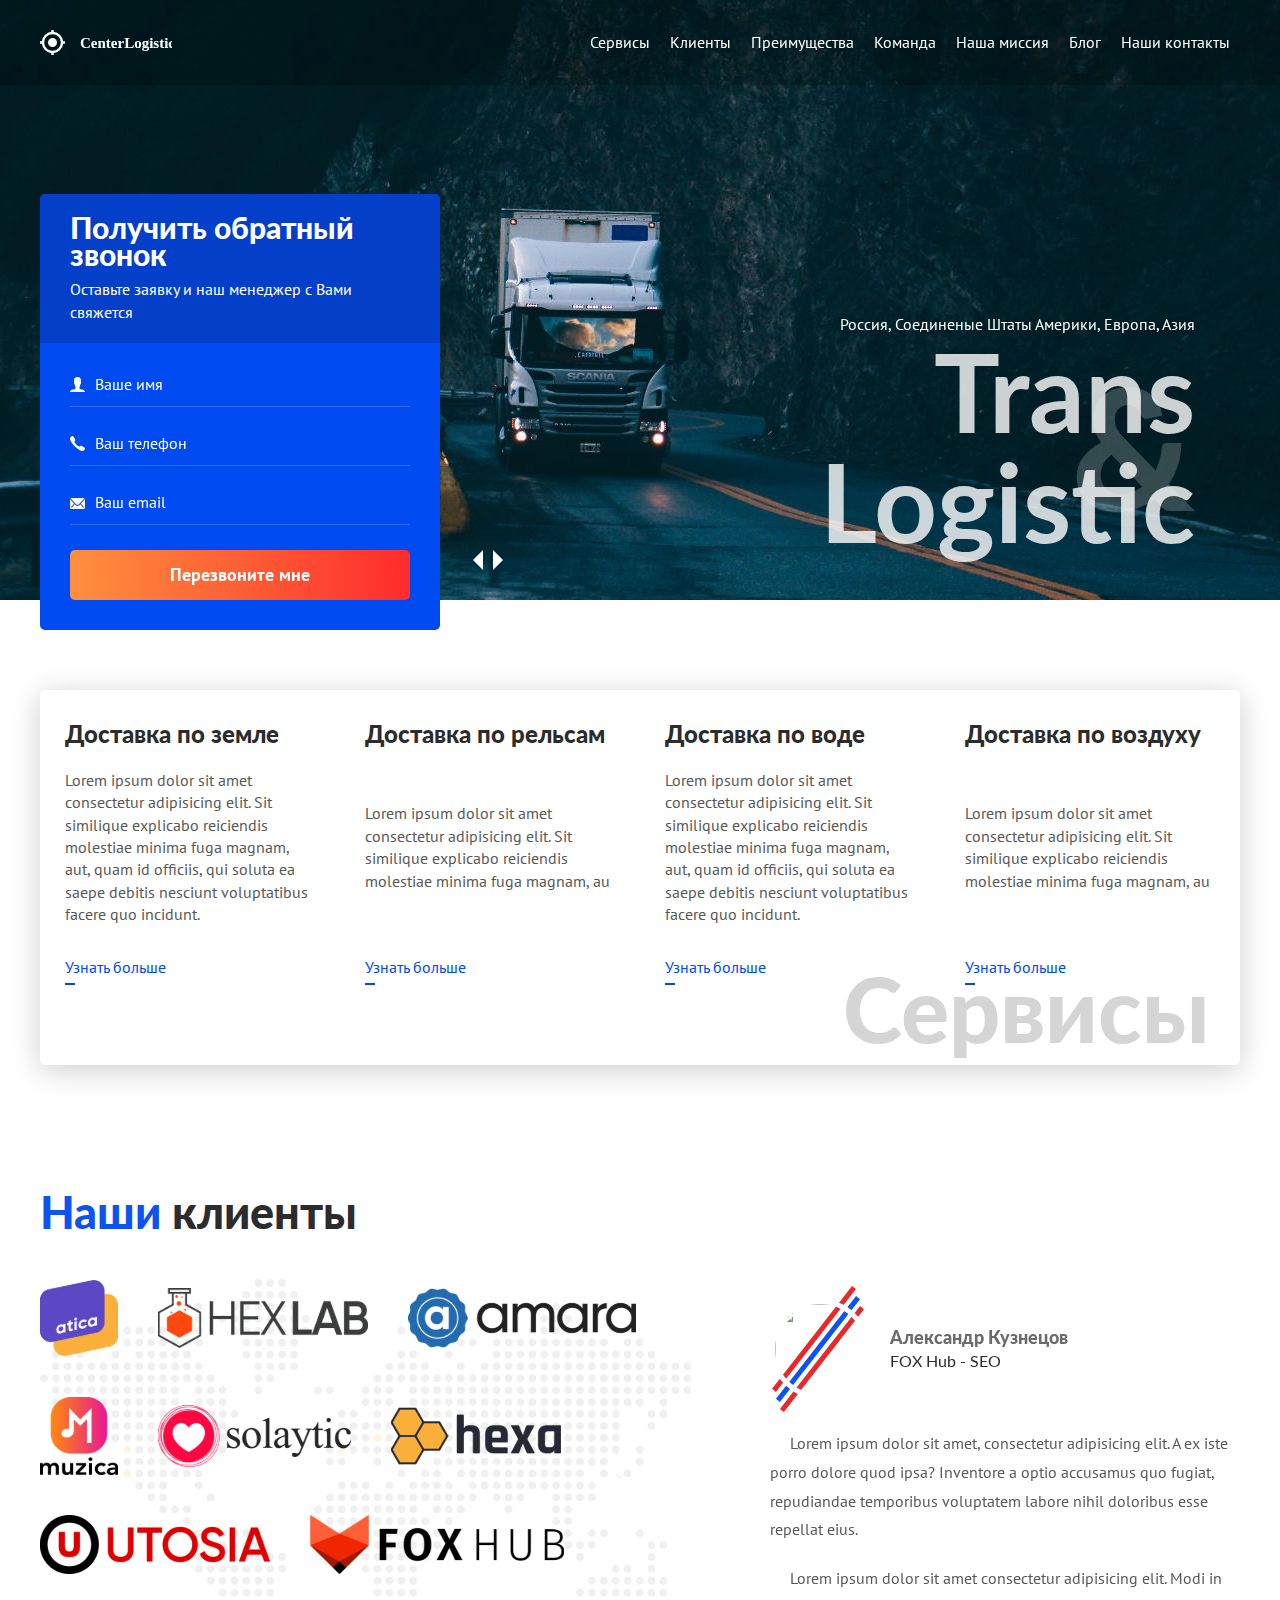
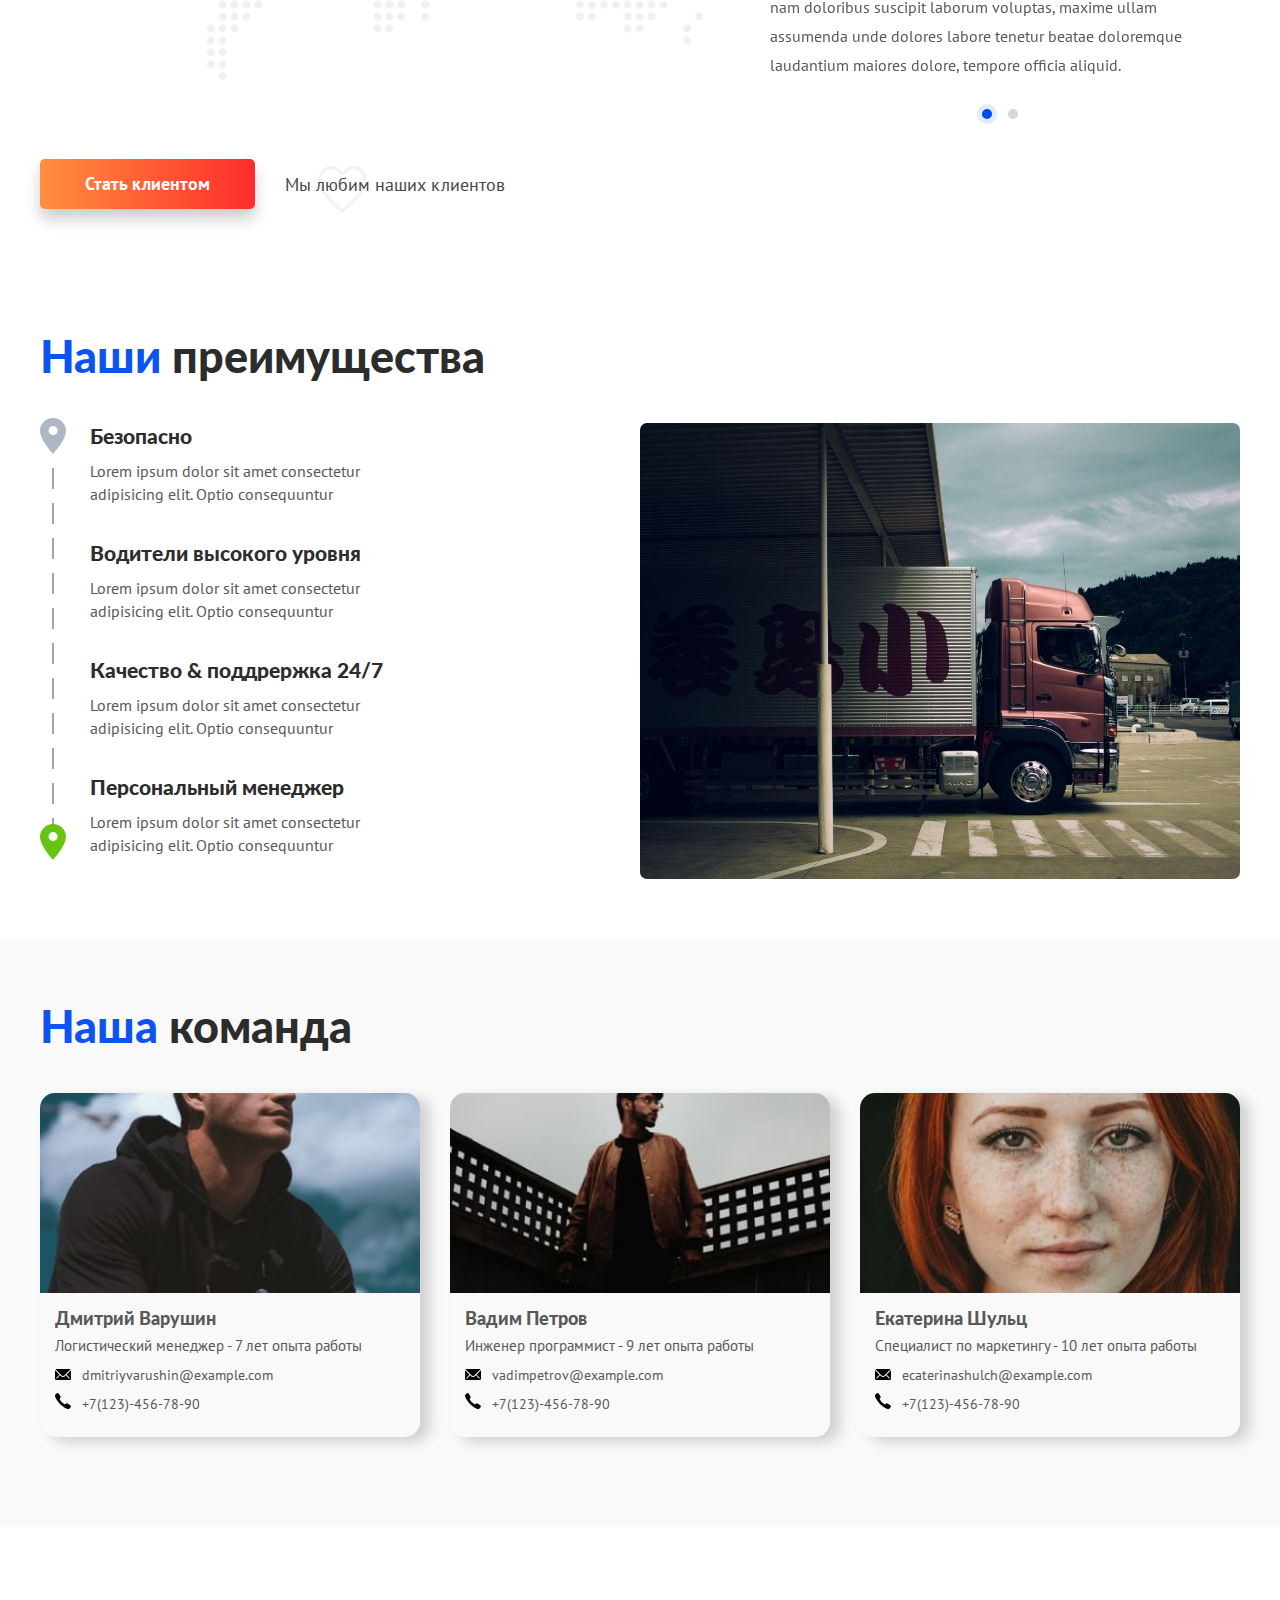
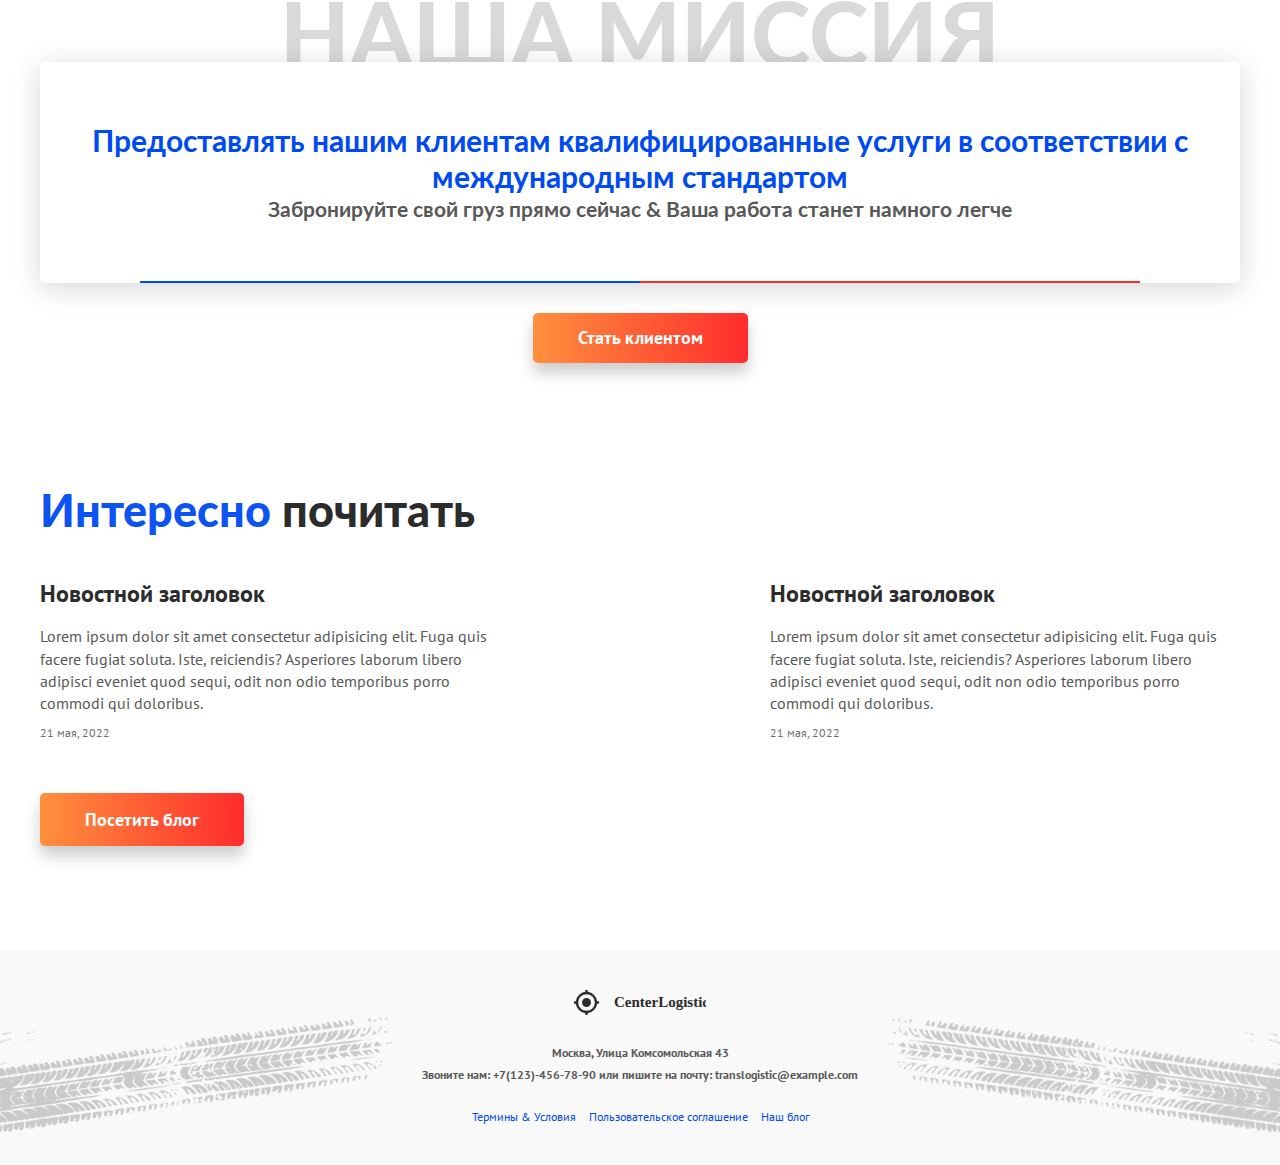
==== index.html @ f3f1372e "Add burger viability" ====
<!DOCTYPE html>
<html lang="ru">
  <head>
    <meta charset="UTF-8" />
    <meta http-equiv="X-UA-Compatible" content="IE=edge" />
    <meta
      name="viewport"
      content="width=device-width, initial-scale=1.0, maximum-scale=1.0, user-scalable=no"
    />
    <link
      href="https://fonts.googleapis.com/css2?family=Lato:wght@400;900&family=PT+Sans&display=swap"
      rel="stylesheet"
    />
    <link rel="stylesheet" href="./assets/styles/slick.css" />
    <link rel="stylesheet" href="./assets/styles/style.css" />
    <title>Center Logistic</title>
  </head>
  <body>
    <div class="page">
      <!-- Header -->
      <header class="header" id="header">
        <div class="container">
          <div class="header__inner">
            <a href="#" data-scroll="#intro"
              ><img
                class="img img--logo"
                src="./assets/images/header/logo.svg"
                alt=""
            /></a>

            <nav class="nav" id="nav">
              <a class="nav__link" data-scroll="#services" href="#">Сервисы</a>
              <a class="nav__link" data-scroll="#clients" href="#">Клиенты</a>
              <a class="nav__link" data-scroll="#benefits" href="#"
                >Преимущества</a
              >
              <a class="nav__link" data-scroll="#team" href="#">Команда</a>
              <a class="nav__link" data-scroll="#mission" href="#"
                >Наша миссия</a
              >
              <a class="nav__link" data-scroll="#news" href="blog.html">Блог</a>
              <a class="nav__link" href="#">Наши контакты</a>
            </nav>

            <button class="burger" type="button" id="navToggle">
              <span class="burger__line"></span>
              <span class="burger__line"></span>
              <span class="burger__line"></span>
              <span class="burger__line"></span>
            </button>
          </div>
        </div>
      </header>
      <!-- Header -->

      <!-- Intro -->
      <div class="intro" id="intro">
        <!-- Intro slider -->
        <div class="intro__slider" id="introSlider">
          <div class="slider__item">
            <div
              class="intro__slider-item"
              style="
                background-image: url('./assets/images/intro/intro-bg.jpg');
              "
            ></div>
          </div>
          <div class="slider__item">
            <div
              class="intro__slider-item"
              style="
                background-image: url('./assets/images/intro/intro-bg.jpg');
              "
            ></div>
          </div>
        </div>
        <!-- Intro slider -->
        <div class="container">
          <!-- Intro__inner -->
          <div class="intro__inner">
            <div class="request-form request-form-intro">
              <div class="request-form__header">
                <h3 class="request-form__title">Получить обратный звонок</h3>
                <div class="request-form__text">
                  Оставьте заявку и наш менеджер с Вами свяжется
                </div>
              </div>
              <div class="request-form__content">
                <form class="form" action="/" method="post">
                  <div class="form__group">
                    <div class="form__group-user"></div>
                    <input class="input" type="text" placeholder="Ваше имя" />
                  </div>
                  <div class="form__group">
                    <div class="form__group-tel"></div>
                    <input class="input" type="tel" placeholder="Ваш телефон" />
                  </div>
                  <div class="form__group">
                    <div class="form__group-email"></div>
                    <input class="input" type="email" placeholder="Ваш email" />
                  </div>
                  <button class="btn btn--orange btn--block" type="submit">
                    <span>Перезвоните мне</span>
                  </button>
                </form>
              </div>
            </div>
            <div class="intro__text">
              <div class="intro__countries">
                Россия, Соединеные Штаты Америки, Европа, Азия
              </div>
              <h1 class="intro__title">
                <span class="intro__title-amp">&amp;</span>
                Trans<br />Logistic
              </h1>
            </div>
            <div class="intro__slider-arrows">
              <button
                id="introSliderPrev"
                class="intro__slider-btn intro__slider-prev"
                type="butoon"
              >
                Prev
              </button>
              <button
                id="introSliderNext"
                class="intro__slider-btn intro__slider-next"
                type="butoon"
              >
                Next
              </button>
            </div>
          </div>
          <!-- Intro__inner -->
        </div>
      </div>
      <!-- Intro -->

      <!-- Services -->
      <section class="section" id="services" data-scrollspy="#services">
        <div class="container">
          <!-- Services -->
          <div class="services">
            <h2 class="services__main-title">Сервисы</h2>
            <div class="services__item">
              <h4 class="services__title">Доставка по земле</h4>
              <div class="services__text">
                <p>
                  Lorem ipsum dolor sit amet consectetur adipisicing elit. Sit
                  similique explicabo reiciendis molestiae minima fuga magnam,
                  aut, quam id officiis, qui soluta ea saepe debitis nesciunt
                  voluptatibus facere quo incidunt.
                </p>
              </div>
              <div class="services__footer">
                <a class="services__link" href="">Узнать больше</a>
              </div>
            </div>
            <div class="services__item">
              <h4 class="services__title">Доставка по рельсам</h4>
              <div class="services__text">
                <p>
                  Lorem ipsum dolor sit amet consectetur adipisicing elit. Sit
                  similique explicabo reiciendis molestiae minima fuga magnam,
                  au
                </p>
              </div>
              <div class="services__footer">
                <a class="services__link" href="">Узнать больше</a>
              </div>
            </div>
            <div class="services__item">
              <h4 class="services__title">Доставка по воде</h4>
              <div class="services__text">
                <p>
                  Lorem ipsum dolor sit amet consectetur adipisicing elit. Sit
                  similique explicabo reiciendis molestiae minima fuga magnam,
                  aut, quam id officiis, qui soluta ea saepe debitis nesciunt
                  voluptatibus facere quo incidunt.
                </p>
              </div>
              <div class="services__footer">
                <a class="services__link" href="">Узнать больше</a>
              </div>
            </div>
            <div class="services__item">
              <h4 class="services__title">Доставка по воздуху</h4>
              <div class="services__text">
                <p>
                  Lorem ipsum dolor sit amet consectetur adipisicing elit. Sit
                  similique explicabo reiciendis molestiae minima fuga magnam,
                  au
                </p>
              </div>
              <div class="services__footer">
                <a class="services__link" href="">Узнать больше</a>
              </div>
            </div>
          </div>
          <!-- Services -->
        </div>
      </section>
      <!-- Services -->

      <!-- Clients section -->
      <section class="section" id="clients" data-scrollspy="#clients">
        <div class="container">
          <h2 class="section__title"><span>Наши</span> клиенты</h2>

          <div class="clients">
            <div class="clients__logos">
              <ul class="clients__list">
                <li>
                  <a href="#" target="_blank">
                    <img
                      class="img clients__list-logo"
                      src="./assets/images/clients/atica.svg"
                      alt=""
                    />
                  </a>
                </li>
                <li>
                  <a href="#" target="_blank">
                    <img
                      class="img clients__list-logo"
                      src="./assets/images/clients/hex-lab.svg"
                      alt=""
                    />
                  </a>
                </li>
                <li>
                  <a href="#" target="_blank">
                    <img
                      class="img clients__list-logo"
                      src="./assets/images/clients/amara.svg"
                      alt=""
                    />
                  </a>
                </li>
                <li>
                  <a href="#" target="_blank">
                    <img
                      class="img clients__list-logo"
                      src="./assets/images/clients/muzica-2.svg"
                      alt=""
                    />
                  </a>
                </li>
                <li>
                  <a href="#" target="_blank">
                    <img
                      class="img clients__list-logo"
                      src="./assets/images/clients/solaytic.svg"
                      alt=""
                    />
                  </a>
                </li>
                <li>
                  <a href="#" target="_blank">
                    <img
                      class="img clients__list-logo"
                      src="./assets/images/clients/hexa.svg"
                      alt=""
                    />
                  </a>
                </li>
                <li>
                  <a href="#" target="_blank">
                    <img
                      class="img clients__list-logo"
                      src="./assets/images/clients/utosia-2.svg"
                      alt=""
                    />
                  </a>
                </li>
                <li>
                  <a href="#" target="_blank">
                    <img
                      class="img clients__list-logo"
                      src="./assets/images/clients/fox-hub.svg"
                      alt=""
                    />
                  </a>
                </li>
              </ul>
            </div>
            <!-- Clients logos -->
            <!-- Clients reviews -->
            <div class="clients__reviews">
              <div class="reviews" id="reviewsSlider">
                <div class="reviews__item">
                  <div class="reviews__header">
                    <img
                      class="reviews__photo"
                      src="https://placehold.it/100"
                      alt=""
                    />
                    <div class="reviews__header-content">
                      <div class="reviews__name">Александр Кузнецов</div>
                      <div class="reviews__company">FOX Hub - SEO</div>
                    </div>
                  </div>
                  <div class="reviews__content">
                    <p>
                      Lorem ipsum dolor sit amet, consectetur adipisicing elit.
                      A ex iste porro dolore quod ipsa? Inventore a optio
                      accusamus quo fugiat, repudiandae temporibus voluptatem
                      labore nihil doloribus esse repellat eius.
                    </p>
                    <p>
                      Lorem ipsum dolor sit amet consectetur adipisicing elit.
                      Modi in nam doloribus suscipit laborum voluptas, maxime
                      ullam assumenda unde dolores labore tenetur beatae
                      doloremque laudantium maiores dolore, tempore officia
                      aliquid.
                    </p>
                  </div>
                </div>
                <div class="reviews__item">
                  <div class="reviews__header">
                    <img
                      class="reviews__photo"
                      src="https://placehold.it/100"
                      alt=""
                    />
                    <div class="reviews__header-content">
                      <div class="reviews__name">Александр Кузнецов</div>
                      <div class="reviews__company">FOX Hub - SEO</div>
                    </div>
                  </div>
                  <div class="reviews__content">
                    <p>
                      Lorem ipsum dolor sit amet, consectetur adipisicing elit.
                      A ex iste porro dolore quod ipsa? Inventore a optio
                      accusamus quo fugiat, repudiandae temporibus voluptatem
                      labore nihil doloribus esse repellat eius.
                    </p>
                    <p>
                      Lorem ipsum dolor sit amet consectetur adipisicing elit.
                      Modi in nam doloribus suscipit laborum voluptas, maxime
                      ullam assumenda unde dolores labore tenetur beatae
                      doloremque laudantium maiores dolore, tempore officia
                      aliquid.
                    </p>
                  </div>
                </div>
              </div>
            </div>
            <!-- Clients reviews -->
          </div>
          <!-- Clients -->
          <div class="clients__footer">
            <button
              href="#"
              class="btn btn--orange btn-shadow"
              data-modal="#becomeClientModal"
            >
              <span>Стать клиентом</span>
            </button>
            <div class="clients-love">
              <span>Мы любим наших клиентов</span>
              <div class="clients-love__heart"></div>
            </div>
          </div>
        </div>
        <!-- Container -->
      </section>
      <!-- Clients section -->

      <!-- Benefits section -->
      <section class="section" id="benefits" data-scrollspy="#benefits">
        <!-- Container -->
        <div class="container">
          <h2 class="section__title"><span>Наши</span> преимущества</h2>
          <!-- Benefits -->
          <div class="benefits">
            <div class="benefits__col">
              <ul class="benefits-list">
                <li class="benefits-list__item">
                  <h4 class="benefits-list__title">Безопасно</h4>
                  <div class="benefits-list__text">
                    <p>
                      Lorem ipsum dolor sit amet consectetur adipisicing elit.
                      Optio consequuntur
                    </p>
                  </div>
                </li>
                <li class="benefits-list__item">
                  <h4 class="benefits-list__title">Водители высокого уровня</h4>
                  <div class="benefits-list__text">
                    <p>
                      Lorem ipsum dolor sit amet consectetur adipisicing elit.
                      Optio consequuntur
                    </p>
                  </div>
                </li>
                <li class="benefits-list__item">
                  <h4 class="benefits-list__title">
                    Качество &amp; поддрержка 24/7
                  </h4>
                  <div class="benefits-list__text">
                    <p>
                      Lorem ipsum dolor sit amet consectetur adipisicing elit.
                      Optio consequuntur
                    </p>
                  </div>
                </li>
                <li class="benefits-list__item">
                  <h4 class="benefits-list__title">Персональный менеджер</h4>
                  <div class="benefits-list__text">
                    <p>
                      Lorem ipsum dolor sit amet consectetur adipisicing elit.
                      Optio consequuntur
                    </p>
                  </div>
                </li>
              </ul>
            </div>
            <div class="benefits__col">
              <img
                class="img benefits__img"
                src="./assets/images/benefits/benefits-photo.jpg"
                alt=""
              />
            </div>
          </div>
          <!-- Benefits -->
        </div>
        <!-- Container -->
      </section>
      <!-- Benefits section -->

      <!-- Team section -->
      <section class="section section--gray" id="team" data-scrollspy="#team">
        <!-- Container  -->
        <div class="container">
          <h2 class="section__title"><span>Наша</span> команда</h2>
          <!-- Team  -->
          <div class="team">
            <div class="team__col">
              <div class="team__item">
                <img
                  class="img team__photo"
                  src="./assets/images/team/team-1.jpg"
                  alt=""
                />
                <div class="team__item-footer">
                  <div class="team__name">Дмитрий Варушин</div>
                  <div class="team__prof">
                    Логистический менеджер - 7 лет опыта работы
                  </div>
                  <ul class="team__contacts">
                    <li>
                      <img
                        class="team__contacts-icon"
                        src="./assets/images/team/mail-black-icon.svg"
                        alt=""
                      />
                      <a href="mailto:dmitriyvarushin@example.com"
                        >dmitriyvarushin@example.com</a
                      >
                    </li>
                    <li>
                      <img
                        class="team__contacts-icon"
                        src="./assets/images/team/phone-black-icon.svg"
                        alt=""
                      />
                      <a href="tel:+7(123)-456-78-90">+7(123)-456-78-90</a>
                    </li>
                  </ul>
                </div>
              </div>
            </div>
            <div class="team__col">
              <div class="team__item">
                <img
                  class="img team__photo"
                  src="./assets/images/team/team-2.jpg"
                  alt=""
                />
                <div class="team__item-footer">
                  <div class="team__name">Вадим Петров</div>
                  <div class="team__prof">
                    Инженер программист - 9 лет опыта работы
                  </div>
                  <ul class="team__contacts">
                    <li>
                      <img
                        class="team__contacts-icon"
                        src="./assets/images/team/mail-black-icon.svg"
                        alt=""
                      />
                      <a href="mailto:vadimpetrov@example.com"
                        >vadimpetrov@example.com</a
                      >
                    </li>
                    <li>
                      <img
                        class="team__contacts-icon"
                        src="./assets/images/team/phone-black-icon.svg"
                        alt=""
                      />
                      <a href="tel:+7(123)-456-78-90">+7(123)-456-78-90</a>
                    </li>
                  </ul>
                </div>
              </div>
            </div>
            <div class="team__col">
              <div class="team__item">
                <img
                  class="img team__photo"
                  src="./assets/images/team/team-3.jpg"
                  alt=""
                />
                <div class="team__item-footer">
                  <div class="team__name">Екатерина Шульц</div>
                  <div class="team__prof">
                    Специалист по маркетингу - 10 лет опыта работы
                  </div>
                  <ul class="team__contacts">
                    <li>
                      <img
                        class="team__contacts-icon"
                        src="./assets/images/team/mail-black-icon.svg"
                        alt=""
                      />
                      <a href="mailto:ecaterinashulch@example.com"
                        >ecaterinashulch@example.com</a
                      >
                    </li>
                    <li>
                      <img
                        class="team__contacts-icon"
                        src="./assets/images/team/phone-black-icon.svg"
                        alt=""
                      />
                      <a href="tel:+7(123)-456-78-90">+7(123)-456-78-90</a>
                    </li>
                  </ul>
                </div>
              </div>
            </div>
          </div>
          <!-- Team  -->
        </div>
        <!-- Container  -->
      </section>
      <!-- Team section -->

      <!-- Mission section -->
      <section class="section" id="mission" data-scrollspy="#mission">
        <!-- Container  -->
        <div class="container rel">
          <h2 class="our__mission">Наша миссия</h2>
          <div class="mission">
            <h3 class="mission__title">
              Предоставлять нашим клиентам квалифицированные услуги в
              соответствии с международным стандартом
            </h3>
            <h4 class="mission__subtitle">
              Забронируйте свой груз прямо сейчас &amp; Ваша работа станет
              намного легче
            </h4>
          </div>
          <div class="text__center">
            <button class="btn btn--orange btn-shadow" type="submit">
              <span>Стать клиентом</span>
            </button>
          </div>
        </div>
        <!-- Container  -->
      </section>
      <!-- Mission section -->

      <!-- Articles section -->
      <section class="section section--last" id="news" data-scrollspy="#news">
        <!-- Container  -->
        <div class="container">
          <h2 class="section__title"><span>Интересно</span> почитать</h2>

          <!-- Articles -->
          <div class="articles">
            <article class="articles__item">
              <h4 class="articles__title">
                <a href="#">Новостной заголовок</a>
              </h4>
              <div class="articles__text">
                <p>
                  Lorem ipsum dolor sit amet consectetur adipisicing elit. Fuga
                  quis facere fugiat soluta. Iste, reiciendis? Asperiores
                  laborum libero adipisci eveniet quod sequi, odit non odio
                  temporibus porro commodi qui doloribus.
                </p>
                <time class="articles__date" pubdate="21-05-2022 19:00"
                  >21 мая, 2022</time
                >
              </div>
            </article>
            <article class="articles__item">
              <h4 class="articles__title">
                <a href="#">Новостной заголовок</a>
              </h4>
              <div class="articles__text">
                <p>
                  Lorem ipsum dolor sit amet consectetur adipisicing elit. Fuga
                  quis facere fugiat soluta. Iste, reiciendis? Asperiores
                  laborum libero adipisci eveniet quod sequi, odit non odio
                  temporibus porro commodi qui doloribus.
                </p>
                <time class="articles__date" pubdate="21-05-2022 19:00"
                  >21 мая, 2022</time
                >
              </div>
            </article>
          </div>
          <a href="blog.html" class="btn btn--orange btn-shadow"
            ><span>Посетить блог</span></a
          >
          <!-- Articles -->
        </div>
        <!-- Container  -->
      </section>
      <!-- Articles section  -->

      <!-- Footer section  -->
      <footer class="footer">
        <div class="container">
          <img src="./assets/images/footer/logo-black.svg" alt="" />
          <address class="footer__contacts">
            <p>Москва, Улица Комсомольская 43</p>
            <p>
              Звоните нам:
              <a href="tel:+7(123)-456-78-90">+7(123)-456-78-90</a> или пишите
              на почту:
              <a href="mailto:translogistic@example.com"
                >translogistic@example.com</a
              >
            </p>
          </address>

          <nav class="footer__nav">
            <a href="">Термины &amp; Условия</a>
            <a href="">Пользовательское соглашение</a>
            <a href="">Наш блог</a>
          </nav>
        </div>
      </footer>
      <!-- Footer section  -->

      <!-- Modal -->
      <div class="modal" id="becomeClientModal">
        <div class="modal__inner">
          <div class="modal__content">
            <div class="modal__header">
              <h4 class="modal__title">
                Нужно доставить груз?<br />Мы поможем!
              </h4>
              <div class="modal__text">
                <p>Заполните маленькую форму и мы перезвоним</p>
              </div>
            </div>

            <form class="form" action="/" method="post">
              <div class="form__group">
                <div class="form__group-user--black"></div>
                <input
                  class="input input--dark"
                  type="text"
                  placeholder="Ваше имя"
                />
              </div>
              <div class="form__group">
                <div class="form__group-tel--black"></div>
                <input
                  class="input input--dark"
                  type="tel"
                  placeholder="Ваш телефон"
                />
              </div>
              <div class="form__group">
                <div class="form__group-email--black"></div>
                <input
                  class="input input--dark"
                  type="email"
                  placeholder="Ваш email"
                />
              </div>
              <button class="btn btn--orange btn--block" type="submit">
                <span>Перезвоните мне</span>
              </button>
            </form>

            <div class="modal__footer">
              <h4 class="modal__footer-title">Наши контакты</h4>
              <address class="modal__contacts">
                <p>Москва, Улица Комсомольская 43</p>
                <p>
                  Phone: <a href="tel:+7(123)-456-78-90">+7(123)-456-78-90</a>
                </p>
                <p>
                  Email:
                  <a href="mailto:translogistic@example.com"
                    >translogistic@example.com</a
                  >
                </p>
              </address>
            </div>

            <button class="modal__close" data-modal-close="">
              <img src="./assets/images/modal/close.svg" alt="" />
            </button>
          </div>
          <!-- Modal content -->
        </div>
        <!-- Modal inner -->
      </div>
      <!-- Modal -->

      <!-- Modal -->
      <div class="modal" id="thanksModal">
        <div class="modal__inner">
          <div class="modal__header">
            <img
              class="img modal__icon"
              src="./assets/images/modal/tick.svg"
              alt=""
            />
            <h4 class="modal__title">Спасибо за ваш запрос</h4>
            <div class="modal__text">
              <p>Мы перезвоним вам как можно скорее!</p>
            </div>
          </div>

          <div class="modal__footer">
            <h4 class="modal__footer-title">Наши контакты</h4>
            <address class="modal__contacts">
              <p>Москва, Улица Комсомольская 43</p>
              <p>
                Phone: <a href="tel:+7(123)-456-78-90">+7(123)-456-78-90</a>
              </p>
              <p>
                Email:
                <a href="mailto:translogistic@example.com"
                  >translogistic@example.com</a
                >
              </p>
            </address>
          </div>

          <button class="modal__close">
            <img src="./assets/images/modal/close.svg" alt="" />
          </button>
        </div>
        <!-- Modal inner -->
      </div>
      <!-- Modal -->
    </div>

    <script src="https://ajax.googleapis.com/ajax/libs/jquery/3.6.0/jquery.min.js"></script>
    <script src="./assets/js/slick.min.js"></script>
    <script src="./assets/js/app.js"></script>
  </body>
</html>
---- assets/styles/style.css ----
/* font-family: 'Lato', sans-serif;
font-family: 'PT Sans', sans-serif; */

/* Standart styles */
body {
  margin: 0;
  font-family: 'PT Sans', sans-serif;
  font-size: 16px;
  line-height: 1.4;
  color: #585858;
  -webkit-font-smoothing: antialiased;
  -moz-osx-font-smoothing: grayscale;
}

body.no-scroll,
body.show-nav {
  overflow: hidden;
}

.img {
  display: block;
  max-width: 100%;
  height: auto;
}

.img--logo {
  vertical-align: middle;
}

.text__center {
  text-align: center;
}

p {
  margin: 0 0 10px;
}

*,
*::before,
*::after {
  box-sizing: border-box;
}

h1,
h2,
h3,
h4,
h5,
h6 {
  margin: 0;
  padding: 0;
}

ul,
ol {
  margin: 0;
  padding: 0;
  list-style: none;
}

/* Container */
.container {
  max-width: 100%;
  width: 1230px;
  margin: 0 auto;
  padding: 0 15px;
}

/* Page */
.page {
  display: flex;
  flex-direction: column;
  min-height: 100vh;
}

/* Header */
.header {
  width: 100%;

  background-color: rgba(0, 0, 0, 0.2);
  transition: background 0.2s linear;

  position: fixed;
  top: 0;
  left: 0;
  right: 0;
  z-index: 1000;
}

.header--dark,
body.show-nav .header {
  background-color: rgba(0, 0, 0, 0.9);
}

.header__inner {
  display: flex;
  justify-content: space-between;
  align-items: center;
  height: 85px;
}

/* Nav */
.nav {
  display: flex;
  height: 100%;
  font-size: 16px;
}

.nav__link {
  display: flex;
  align-items: center;
  padding: 0 10px;

  color: #fff;
  text-decoration: none;

  transition: background 0.2s linear;
}

.nav__link.active {
  background-color: #004af2;
}

.nav__link:not(.active):hover {
  text-decoration: underline;
}

/* Burger */
.burger {
  width: 30px;
  height: 23px;
  display: none;
  padding: 0;
  background: none;
  border: none;

  position: relative;
}

.burger__line {
  display: block;
  width: 30px;
  height: 1px;
  background-color: #fff;
  margin: 3px 0;

  font-size: 0;
  color: transparent;
  transition: transform 0.2s ease-out, opacity 0.2s ease-out;
}

.burger__line:nth-child(1) {
  width: 20px;
  margin-left: auto;
}

.burger__line:nth-child(1),
.burger__line:nth-child(3) {
  transform-origin: right;
  transition: width 0.2s ease-out;
}

.burger.active .burger__line:nth-child(1),
.burger.active .burger__line:nth-child(3) {
  width: 0;
}

.burger.active .burger__line:nth-child(2),
.burger.active .burger__line:nth-child(4) {
  position: absolute;
  top: calc(50% - 3px);
  left: 0;

  transform-origin: center;
}

.burger.active .burger__line:nth-child(2) {
  transform: rotate(45deg);
}

.burger.active .burger__line:nth-child(4) {
  transform: rotate(-45deg);
}

/* Intro */
.intro {
  margin-bottom: 30px;
  position: relative;
}

.intro--blog {
  height: 350px;
  background: #000 url('../images/blog-page/intro/blog-bg.jpg') no-repeat center;
  background-size: cover;
}

.intro--text {
  height: 350px;
  background: #000 url('../images/text-page/intro/text-bg.jpg') no-repeat center;
  background-size: cover;
}

.intro__slider {
  width: 100%;
  height: 100%;
  overflow: hidden;

  background: #04222a url('../images/intro/intro-bg.jpg') no-repeat center;
  background-size: cover;

  position: absolute;
  left: 0;
  top: 0;
  z-index: 1;
}

.intro__slider .slider-item {
  display: none;
}

.intro__slider.slick-initialized {
  background: #04222a;
}

.intro__slider.slick-initialized .slider-item {
  display: block;
}

.intro__slider .slick-list,
.intro__slider .slick-track {
  height: 100%;
}

.intro__slider-photo {
  display: block;
  width: 100%;
  height: 100%;
  object-fit: cover;
  object-position: center;
}

.intro__slider-arrows {
  position: absolute;
  bottom: 30px;
  left: 430px;
}

.intro__slider-btn {
  width: 0;
  height: 0;
  padding: 0;
  color: transparent;
  font-size: 0;
  background: none;
  cursor: pointer;
  margin: 0 3px;
}

.intro__slider-prev {
  border-style: solid;
  border-width: 10px 10px 10px 0;
  border-color: transparent #fff transparent transparent;
}

.intro__slider-next {
  border-style: solid;
  border-width: 10px 0 10px 10px;
  border-color: transparent transparent transparent #fff;
}

.intro__slider-item {
  width: 100%;
  height: 100%;
  background-position: center;
  background-repeat: no-repeat;
  background-size: cover;
}

.intro__inner {
  height: 600px;
  display: flex;
  align-items: flex-end;
  justify-content: space-between;

  position: relative;
  z-index: 2;
}

.intro__text {
  text-align: right;
  margin: 45px;
}

.intro__countries {
  font-size: 16px;
  color: #fff;
}

.intro__title {
  position: relative;
  font-size: 110px;
  color: rgba(255, 255, 255, 0.8);
  line-height: 1;
  font-weight: 700;
  font-family: 'Lato', sans-serif;
}

.intro__title-amp {
  line-height: 1;
  font-size: 170px;
  font-weight: 900;
  color: rgba(255, 255, 255, 0.2);

  position: absolute;
  right: 0;
  top: 50%;
  transform: translateY(-50%);
}

/* Request-form */
.request-form {
  width: 100%;
  max-width: 400px;
  overflow: hidden;

  background-color: #004af2;
  border-radius: 5px;
}

.request-form-intro {
  position: relative;
  bottom: -30px;
}

.request-form--right {
  margin-left: auto;
}

.request-form__header {
  padding: 20px 30px;
  background-color: #033fc9;
}

.request-form__title {
  font-family: 'Lato', 'sans-serif';
  font-size: 30px;
  font-weight: 900;
  line-height: 0.9;
  color: #fff;

  margin-bottom: 5px;
}

.request-form__text {
  margin-top: 10px;
  font-size: 16px;
  color: #fff;
}

.request-form__content {
  padding: 30px;
}

/* Form */
.form__group {
  margin-bottom: 25px;
  position: relative;
}

.input {
  display: block;
  width: 100%;
  padding-bottom: 12px;
  padding-left: 25px;

  font-size: 16px;
  font-family: 'PT Sans', sans-serif;
  color: #fff;

  background: none;
  border: 0;
  border-bottom: 1px solid rgba(255, 255, 255, 0.2);

  transition: border-color 0.1s linear;
}

.input::placeholder {
  color: #fff;
}

.input:focus {
  outline: 0;
  border-bottom-color: #fff;
}

.input--dark {
  color: #000;
  border-bottom-color: #e8e8e8;
}

.input--dark:focus {
  border-bottom-color: #000;
}

.input--dark::placeholder {
  color: #000;
}

.form__group-user {
  background: url('../images/intro/user-icon.svg') no-repeat;

  width: 20px;
  height: 20px;
  margin-top: 4px;

  position: absolute;
}

.form__group-tel {
  background: url('../images/intro/phone-icon.svg') no-repeat;

  width: 20px;
  height: 20px;
  margin-top: 4px;

  position: absolute;
}

.form__group-email {
  background: url('../images/intro/mail-icon.svg') no-repeat;

  width: 20px;
  height: 20px;
  margin-top: 7px;

  position: absolute;
}

.form__group-user--black {
  background: url('../images/modal/user-black-icon.svg') no-repeat;

  width: 20px;
  height: 20px;
  margin-top: 4px;

  position: absolute;
}

.form__group-tel--black {
  background: url('../images/modal/phone-black-icon.svg') no-repeat;

  width: 20px;
  height: 20px;
  margin-top: 4px;

  position: absolute;
}

.form__group-email--black {
  background: url('../images/modal/mail-black-icon.svg') no-repeat;

  width: 20px;
  height: 20px;
  margin-top: 6px;

  position: absolute;
}

/* Btn */
.btn {
  display: inline;
  vertical-align: middle;
  padding: 15px 45px;
  position: relative;
  overflow: hidden;

  font-family: 'PT Sans', sans-serif;
  font-size: 18px;
  line-height: 1.1;
  color: #fff;
  font-weight: 700;
  text-align: center;
  cursor: pointer;

  background: #ccc;
  border: 0;
  border-radius: 5px;
  text-decoration: none;
}

.btn span {
  color: #fff;
  position: relative;
  z-index: 100;
}

.btn::before {
  content: '';
  display: block;
  width: 100%;
  height: 100%;
  background-color: #000;
  opacity: 0;

  position: absolute;
  top: 0;
  left: 0;
  z-index: 1;

  transition: opacity 0.1s linear;
}

.btn:hover::before {
  opacity: 0.1;
}

.btn--block {
  display: block;
  width: 100%;
}

.btn--orange {
  background-image: linear-gradient(to right, #ff903e, #ff2c2c);
}

.btn-shadow {
  box-shadow: 0 10px 15px rgba(0, 0, 0, 0.2);
}

/* Section */
.section {
  padding: 60px 0;
}

.section--last {
  margin-bottom: 60px;
}

.section__title {
  font-size: 45px;
  font-weight: 900;
  line-height: 1.2;
  color: #2c2c2c;
  font-family: 'Lato', sans-serif;

  margin-bottom: 40px;
}

.section__title span {
  color: #0d53f2;
}

.section--gray {
  background-color: #f9f9f9;
}

/* Services */
.services {
  display: flex;
  flex-wrap: wrap;
  padding: 30px 0 50px;

  background-color: #fff;
  border-radius: 5px;
  box-shadow: 0 5px 30px rgba(0, 0, 0, 0.2);

  position: relative;
}

.services__main-title {
  position: absolute;
  bottom: 0;
  right: 0;
  z-index: 1;
  pointer-events: none;

  margin-right: 30px;
  margin-bottom: 12px;

  font-family: 'Lato', sans-serif;
  font-size: 90px;
  font-weight: 900;
  line-height: 1;
  color: rgba(44, 44, 44, 0.2);
}

.services__item {
  display: flex;
  flex-direction: column;
  justify-content: space-between;
  width: 25%;
  padding: 0 25px;
  margin-bottom: 30px;
}

.services__title {
  font-size: 24px;
  line-height: 1.2;
  color: #2c2c2c;
  font-weight: 900;
  font-family: 'Lato', sans-serif;
  margin-bottom: 20px;
}

.services__text {
  margin-top: auto;
  margin-bottom: 20px;
  color: #585858;
  font-size: 16px;
}

.services__footer {
  margin-top: auto;
}

.services__link {
  display: inline-block;
  font-size: 16px;
  color: #004af2;
  text-decoration: none;
  transition: color 0.1s linear;
}

.services__link::after {
  margin-top: 5px;
  content: '';
  display: block;
  width: 10px;
  height: 2px;
  background: #004af2;
  transition: width 0.1s linear;
}

.services__link:hover {
  color: #ff3e2f;
}

.services__link:hover::after {
  width: 100%;
  background: #ff3e2f;
}

/* Clients */
.clients {
  display: flex;
  margin-bottom: 60px;
  background: url('../images/clients/map.svg') left 0px top 0px no-repeat;
}

.clients__logos {
  width: 60%;
}

.clients__reviews {
  width: 40%;
}

.clients__list {
  display: flex;
  flex-wrap: wrap;
  align-items: center;
}

.clients__list li {
  margin-right: 40px;
  margin-bottom: 40px;
}

.clients__footer {
  display: flex;
  align-items: center;
}

.clients-love {
  margin-left: 30px;
  position: relative;
  font-size: 18px;
  color: #464646;
}

.clients-love__heart {
  position: absolute;
  top: -6px;
  left: 34px;

  background: url('../images/clients/heart.svg') center no-repeat;
  min-height: 47px;
  min-width: 47px;
  z-index: 1;
}

/* Reviews */
.reviews {
  position: relative;

  height: 200px;
  background: url('../images/slider/ajax-loader.gif') no-repeat center;
}

.reviews.slick-initialized {
  background: none;
  height: auto;
}

.reviews::before,
.reviews::after {
  content: '';
  display: block;
  width: 10px;
  height: 100%;

  position: absolute;
  top: 0;
  z-index: 3;
}

.reviews::before {
  left: 0;
  background-image: linear-gradient(to right, #fff, rgba(255, 255, 255, 0));
}

.reviews::after {
  right: 0;
  background-image: linear-gradient(to left, #fff, rgba(255, 255, 255, 0));
}

.reviews .slick-list {
  padding-top: 20px;
  z-index: 2;
}

.reviews .slick-dots {
  display: flex;
  justify-content: center;
  width: 100%;

  position: absolute;
  bottom: -20px;
  left: 0;
  z-index: 3;
}

.reviews .slick-dots li {
  margin: 0 8px;
}

.reviews .slick-dots li.slick-active button {
  background: #004af2;
  box-shadow: 0 0 0 5px rgba(0, 74, 242, 0.11);
}

.reviews .slick-dots button {
  display: block;
  width: 10px;
  height: 10px;
  padding: 0;

  cursor: pointer;
  color: transparent;
  font-size: 0;
  border-radius: 50%;
  border: 0;
  background: #d8d8d8;

  transition: background 0.2s linear, box-shadow 0.2s linear;
}

.reviews__item {
  padding: 0 10px;
  display: none;
}

.reviews__header {
  position: relative;
  z-index: 2;
  display: flex;
  align-items: center;
  margin-bottom: 30px;
}

.reviews__header::before {
  content: '';
  display: block;
  width: 92px;
  height: 126px;

  background: url('../images/clients/lines.svg') center no-repeat;

  position: absolute;
  top: -13px;
  left: 2px;
  z-index: 1;
}

.reviews__header-content {
  font-family: 'Lato', sans-serif;
  flex-grow: 1;
  margin-left: 20px;
}

.reviews__photo {
  width: 100px;
  height: 100px;

  position: relative;
  z-index: 2;

  border-radius: 50%;
  border: 5px solid #fff;
  box-shadow: 0 3px 6px rgba(0, 0, 0, 0 16);
}

.reviews__name {
  font-size: 18px;
  font-weight: 900;
  color: #6c6b6b;
}

.reviews__company {
  font-size: 16px;
  color: #2c2c2c;
}

.reviews__content {
  color: #585858;
  font-size: 16px;
  line-height: 1.8;
}

.reviews__content p {
  margin-bottom: 20px;
  text-indent: 20px;
}

/* Benefits */
.benefits {
  display: flex;
}

.benefits__col {
  width: 50%;
}

.benefits-list {
  position: relative;

  width: 100%;
  max-width: 370px;
  padding-left: 50px;

  background-image: linear-gradient(to bottom, #fff 40%, #a5a5a5 40%);
  background-size: 2px 35px;
  background-repeat: repeat-y;
  background-position: left 12px top -4px;
}

.benefits-list::before,
.benefits-list::after {
  content: '';
  display: block;
  width: 26px;
  height: 36px;

  background-repeat: no-repeat;

  position: absolute;
  left: 0;
  z-index: 1;
}

.benefits-list::before {
  background: url(../images/benefits/pin-start.svg) no-repeat;
  background-color: #fff;

  top: -5px;
}

.benefits-list::after {
  background: url(../images/benefits/pin-end.svg) no-repeat;
  background-color: #fff;

  bottom: -4px;
}

.benefits-list::after .benefits-list__item:not(:last-child) {
  margin-bottom: 35px;
}

.benefits-list__item:not(:last-child) {
  margin-bottom: 35px;
}

.benefits-list__title {
  font-family: 'Lato', sans-serif;
  font-size: 21px;
  line-height: 1.2;
  margin-bottom: 12px;
  color: #2c2c2c;
  font-weight: 900;
}

.benefits-list__text {
  font-size: 16 px;
  color: #585858;
}

.benefits__img {
  border-radius: 7px;
}

/* Team */
.team {
  display: flex;
  flex-wrap: wrap;
  margin: 0 -15px;
}

.team__col {
  width: 33.33333%;
  padding: 0 15px;
  margin-bottom: 30px;
}

.team__item {
  box-shadow: 10px 5px 13px rgba(0, 0, 0, 0.16);
  border-radius: 15px;
}

.team__photo {
  border-top-left-radius: 15px;
  border-top-right-radius: 15px;
  width: 100%;
}

.team__item-footer {
  padding: 15px;
  height: auto;
}

.team__name {
  margin-bottom: 5px;

  font-family: 'Lato', sans-serif;
  font-size: 18px;
  font-weight: 900;
  line-height: 1.2;
}

.team__prof {
  margin-bottom: 11px;

  font-size: 15px;
  color: #585858;
}

.team__contacts {
  font-size: 14px;
  line-height: 1.2;
  color: #585858;
}

.team__contacts li {
  margin-bottom: 9px;
}

.team__contacts a {
  color: inherit;
  text-decoration: none;
}

.team__contacts a:hover {
  text-decoration: underline;
}

.team__contacts-icon {
  width: 16px;
  height: auto;
  margin-right: 7px;
}

/* Mission */
.mission {
  padding: 60px 30px;
  margin-bottom: 30px;
  margin-top: -15px;
  position: relative;

  background-color: #fff;
  border-radius: 5px;
  box-shadow: 0 5px 30px rgba(0, 0, 0, 0.16);

  text-align: center;
  font-family: 'Lato', sans-serif;
}

.mission::before,
.mission::after {
  content: '';
  display: block;
  width: 41.666666%;
  height: 2px;

  position: absolute;
  bottom: 0;
  z-index: 1;
}

.mission::before {
  background-color: #004af2;
  right: 50%;
}

.mission::after {
  background-color: #fc2c2b;
  left: 50%;
}

.our__mission {
  font-family: 'Lato', sans-serif;
  font-size: 90px;
  font-weight: 900;
  line-height: 1;
  color: rgba(0, 0, 0, 0.15);
  text-align: center;
  text-transform: uppercase;
}

.mission__title {
  line-height: 1.2;
  font-size: 30px;
  font-weight: 700;
  color: #004af2;
}

.mission__subtitle {
  font-size: 21px;
  color: #585858;
}

/* News */
.articles {
  display: flex;
  justify-content: space-between;
  margin: 0 -15px 30px;
}

.articles--column {
  flex-direction: column;
  margin-bottom: 75px;
}

.articles--column .articles__item {
  max-width: none;
  width: 100%;
  margin-bottom: 45px;
}

.articles--column .articles__item:last-child {
  margin-bottom: 0;
}

.articles__item {
  width: 100%;
  max-width: 500px;
  margin-bottom: 20px;
  padding: 0 15px;
}

.articles__title {
  font-size: 24px;
  font-weight: 700;
  color: #2c2c2c;

  margin-bottom: 15px;
}

.articles__title a {
  text-decoration: none;
  color: inherit;
}

.articles__title a:hover {
  text-decoration: underline;
}

.articles__text {
  font-size: 16px;
  color: #585858;

  margin-bottom: 15px;
}

.articles__date {
  display: block;
  font-size: 12px;
  color: #6e6e6e;
}

/* Footer */
.footer {
  margin-top: auto;
  background-color: #f9f9f9;
  padding: 40px 0;
  background-image: url('../images/footer/tire-left.svg'),
    url('../images/footer/tire-right.svg');
  background-repeat: no-repeat;
  background-position: left -100px bottom -80px, right -100px bottom -80px;

  text-align: center;
}

.footer__contacts {
  margin: 25px 0;
  color: #585858;
  font-size: 12px;
  font-weight: 700;
  font-style: normal;
}

.footer__contacts p {
  margin: 0 0 5px;
}

.footer__contacts a {
  color: inherit;
  text-decoration: none;
}

.footer__contacts a:hover {
  text-decoration: underline;
}

.footer__nav {
  font-size: 12px;
}

.footer__nav a {
  margin: 0 5px;
  color: #004af2;
  text-decoration: none;
}

.footer__nav a:hover {
  text-decoration: underline;
}

/* Modal */
.modal {
  display: none;
  width: 100%;
  height: 100%;
  padding: 30px 15px;

  background-color: rgba(0, 0, 0, 0.9);

  position: fixed;
  top: 0;
  left: 0;
  z-index: 1000;
  overflow: auto;
}

.modal.show {
  display: block;
}

.modal__inner {
  display: flex;
  justify-content: center;
  align-items: center;
  min-height: 100%;
}

.modal__content {
  max-width: 400px;
  width: 100%;
  padding: 25px;
  position: relative;

  border-radius: 5px;
  background-color: #fff;
  opacity: 0;

  transform: scale(0.5);
  transition: transform 0.2s ease-out, opacity 0.2s ease-out;
}

.modal__header {
  text-align: center;
  margin-bottom: 25px;
}

.modal__title {
  margin-bottom: 10px;

  font-family: 'Lato', sans-serif;
  font-size: 24px;
  color: #004af2;
  font-weight: 900;
  line-height: 1.2;
  text-align: center;
}

.modal__text {
  font-size: 16px;
  color: #2c2c2c;
  text-align: center;
}

.modal__footer {
  margin-top: 25px;
  padding-top: 25px;
  border-top: solid #e8e8e8;
  text-align: center;
}

.modal__footer-title {
  font-family: 'Lato', sans-serif;
  font-size: 18px;
  font-weight: 900;
  color: #2c2c2c;
  margin-bottom: 10px;
}

.modal__contacts {
  font-size: 16px;
  color: #2c2c2c;
  font-style: normal;
}

.modal__contacts p {
  margin-bottom: 5px;
}

.modal__contacts a {
  color: inherit;
  text-decoration: none;
}

.modal__contacts a:hover {
  text-decoration: underline;
}

.modal__close {
  width: 20px;
  height: 20px;

  background: none;
  padding: 0;
  border: 0;
  cursor: pointer;

  position: absolute;
  top: -20px;
  right: -30px;
  z-index: 1;

  transition: transform 0.2s linear;
}

.modal__close:focus {
  outline: none;
}

.modal__close img {
  display: block;
}

.modal__close:hover {
  transform: rotate(90deg);
}

.modal__icon {
  margin: 0 auto 10px;
}

/* Main */
.main {
  display: flex;
  margin: 0 -15px;
}

.main__col {
  width: 50%;
  padding: 0 15px;
}

/* Text */
.text {
  max-width: 890px;
  font-size: 18px;
  color: #585858;
  line-height: 1.5;
  margin-bottom: 50px;
}

.text p {
  margin-bottom: 20px;
}

.text h2,
.text h3,
.text h4,
.text h5,
.text h6 {
  color: #2c2c2c;
  font-weight: 700;
  margin-bottom: 20px;
}

.text h2 {
  font-size: 27px;
}

.text h3 {
  font-size: 24px;
}

.text h4 {
  font-size: 21px;
}

.text h5 {
  font-size: 18px;
}

.text h5 {
  font-size: 16px;
}

.text ul,
.text ol {
  margin-bottom: 20px;
}

.text ol {
  list-style: decimal;
  list-style-position: inside;
}

.text hr {
  display: block;
  width: 100%;
  height: 1px;
  margin: 40px 0;

  border: none;
  background: #d1d1d1;
}

.text img {
  display: block;
  max-width: 100%;
  height: auto;
}

.text a {
  color: #0d53f2;
  text-decoration: none;
}

.text a:hover {
  text-decoration: underline;
}

/* Media */
@media (max-width: 991px) {
  /* Section */
  .section__title {
    text-align: center;
  }

  /* Intro */
  .intro__title {
    font-size: 90px;
  }

  .intro--blog,
  .intro--text {
    height: 250px;
  }

  .intro__title-amp {
    font-size: 120px;

    right: auto;
    left: 50%;
    transform: translate3D(-50%, -50%, 0);
  }

  /* Services */
  .services__item {
    width: 50%;
  }

  /* Clients */
  .clients {
    background-position: center top;
    flex-direction: column;
    margin-bottom: 60px;
  }

  .clients__logos,
  .clients__reviews {
    width: 100%;
  }

  .clients__logos {
    margin-bottom: 50px;
  }

  .clients__list {
    justify-content: center;
  }

  .clients__list li {
    max-width: 130px;
  }

  /* Main */
  .main__col--left {
    width: 55%;
  }

  .main__col--right {
    width: 45%;
  }

  /* Slider */
  .intro__slider-arrows {
    display: none;
  }
}

@media (max-width: 867px) {
  /* Team */
  .team {
    flex-direction: column;
  }

  .team__col {
    width: 100%;
  }

  .team__col:last-child {
    margin-bottom: 0;
  }

  .team__item {
    width: 370px;
    margin: 0 auto;
  }

  /* Footer */
  .footer {
    background-size: 370px auto;
    background-position: left -30px bottom -30px, right -30px bottom -30px;
  }
}

@media (max-width: 767px) {
  /* Header */
  .header__inner {
    height: 50px;
  }

  /* Section */
  .section--last {
    margin-bottom: 20px;
  }

  /* Nav */
  .nav {
    flex-direction: column;
    width: 100%;
    min-height: calc(100vh - 50px);
    height: auto;
    padding-top: 5px;

    background-color: rgba(0, 0, 0, 0.85);

    position: absolute;
    top: 100%;
    left: 0;
    right: 0;
    z-index: 1;

    transform: translateX(100%);
    transition: transform, 0.2s ease-out;
  }

  .nav.show {
    transform: translateX(0);
  }

  .nav__link {
    display: block;
    padding: 10px 20px;
    text-align: right;
  }

  .burger {
    display: block;
  }

  /* Intro */
  .intro {
    margin-bottom: 0;
  }

  .intro__inner {
    flex-direction: column;
    align-items: center;
    padding-top: 80px;
    height: auto;
  }

  .intro__title {
    font-size: 70px;
  }

  .intro__title-amp {
    font-size: 100px;
  }

  .intro__text {
    order: 1;
    width: 100%;
    margin: 0;
    margin-bottom: 35px;
    text-align: center;
  }

  /* Request form */
  .request-form-intro {
    order: 2;
    position: static;
    margin-bottom: 25px;
  }

  /* Benefits */
  .benefits {
    flex-direction: column;
    max-width: 600px;
    margin: 0 auto;
  }

  .benefits__col {
    width: 100%;
  }

  .benefits-list {
    margin-bottom: 30px;
    max-width: none;
  }

  /* Mission */
  .our__mission {
    font-size: 70px;
  }

  .mission {
    padding: 40px 20px;
    margin-top: -10px;
  }

  .mission__title {
    font-size: 24px;
  }

  .mission__subtitle {
    font-size: 18px;
  }

  /* Articles */
  .articles {
    flex-wrap: wrap;
  }

  .articles__item {
    max-width: none;
  }

  .articles--column {
    margin-bottom: 30px;
  }

  /* Footer */
  .footer {
    background-size: 250px auto;
    background-position: left -20px bottom -20px, right -20px bottom -20px;
  }

  /* Main */
  .main {
    flex-direction: column;
  }

  .main__col {
    width: 100%;
  }

  /* Request */
  .request-form--right {
    margin: 50px auto 0;
  }
}

@media (max-width: 575px) {
  /* Request form */
  .request-form__header,
  .request-form__content {
    padding: 20;
  }

  .request-form__title {
    font-size: 25px;
  }

  /* Intro inner */
  .intro__title {
    font-size: 90px;
  }

  .intro__title-amp {
    font-size: 120px;
    right: auto;
    left: 50%;
    transform: translate3D(-50%, -50%, 0);
  }

  /* Services */
  .services {
    padding-top: 70px;
    padding-bottom: 10px;
  }

  .services__main-title {
    width: 100%;
    margin-right: 0;

    font-size: 60px;
    text-align: center;

    bottom: auto;
    right: auto;
    top: 20px;
  }

  .services__item {
    width: 100%;
  }

  /* Section */
  .section {
    padding: 30px 0;
  }

  .section__title {
    font-size: 35px;
  }

  /* Clients */
  .clients__list {
    justify-content: center;
    margin: 0 -15px;
  }

  .clients__list li {
    max-width: none;
    width: 33.33333%;
    margin-right: 0;
    padding: 0 5px;
  }

  .clients__list-logo {
    display: block;
    margin: 0 auto;
  }

  /* Mission */
  .our__mission {
    font-size: 40px;
  }

  .mission {
    padding: 20px 20px;
    margin-top: -7px;
  }

  .mission__title {
    font-size: 20px;
  }

  .mission__subtitle {
    font-size: 16px;
  }

  /* Footer */
  .footer {
    background-size: 250px auto;
    background-position: left -120px bottom -80px, right -120px bottom -80px;
  }

  /* Modal */
  .modal__close {
    right: 0;
    top: -30px;
  }
}

@media (max-width: 400px) {
  /* Intro */
  .intro__title {
    font-size: 70px;
  }
  /* Services */
  .services__main-title {
    font-size: 40px;
  }
  /* Team */
  .team__item {
    width: 250px;
  }
}

@media (max-width: 320px) {
  /* Intro */
  .intro__inner {
    padding-top: 60px;
  }

  .intro__text {
    margin-bottom: 15px;
  }

  .intro__title {
    font-size: 40px;
  }

  .intro__title-amp {
    font-size: 50px;
  }
}
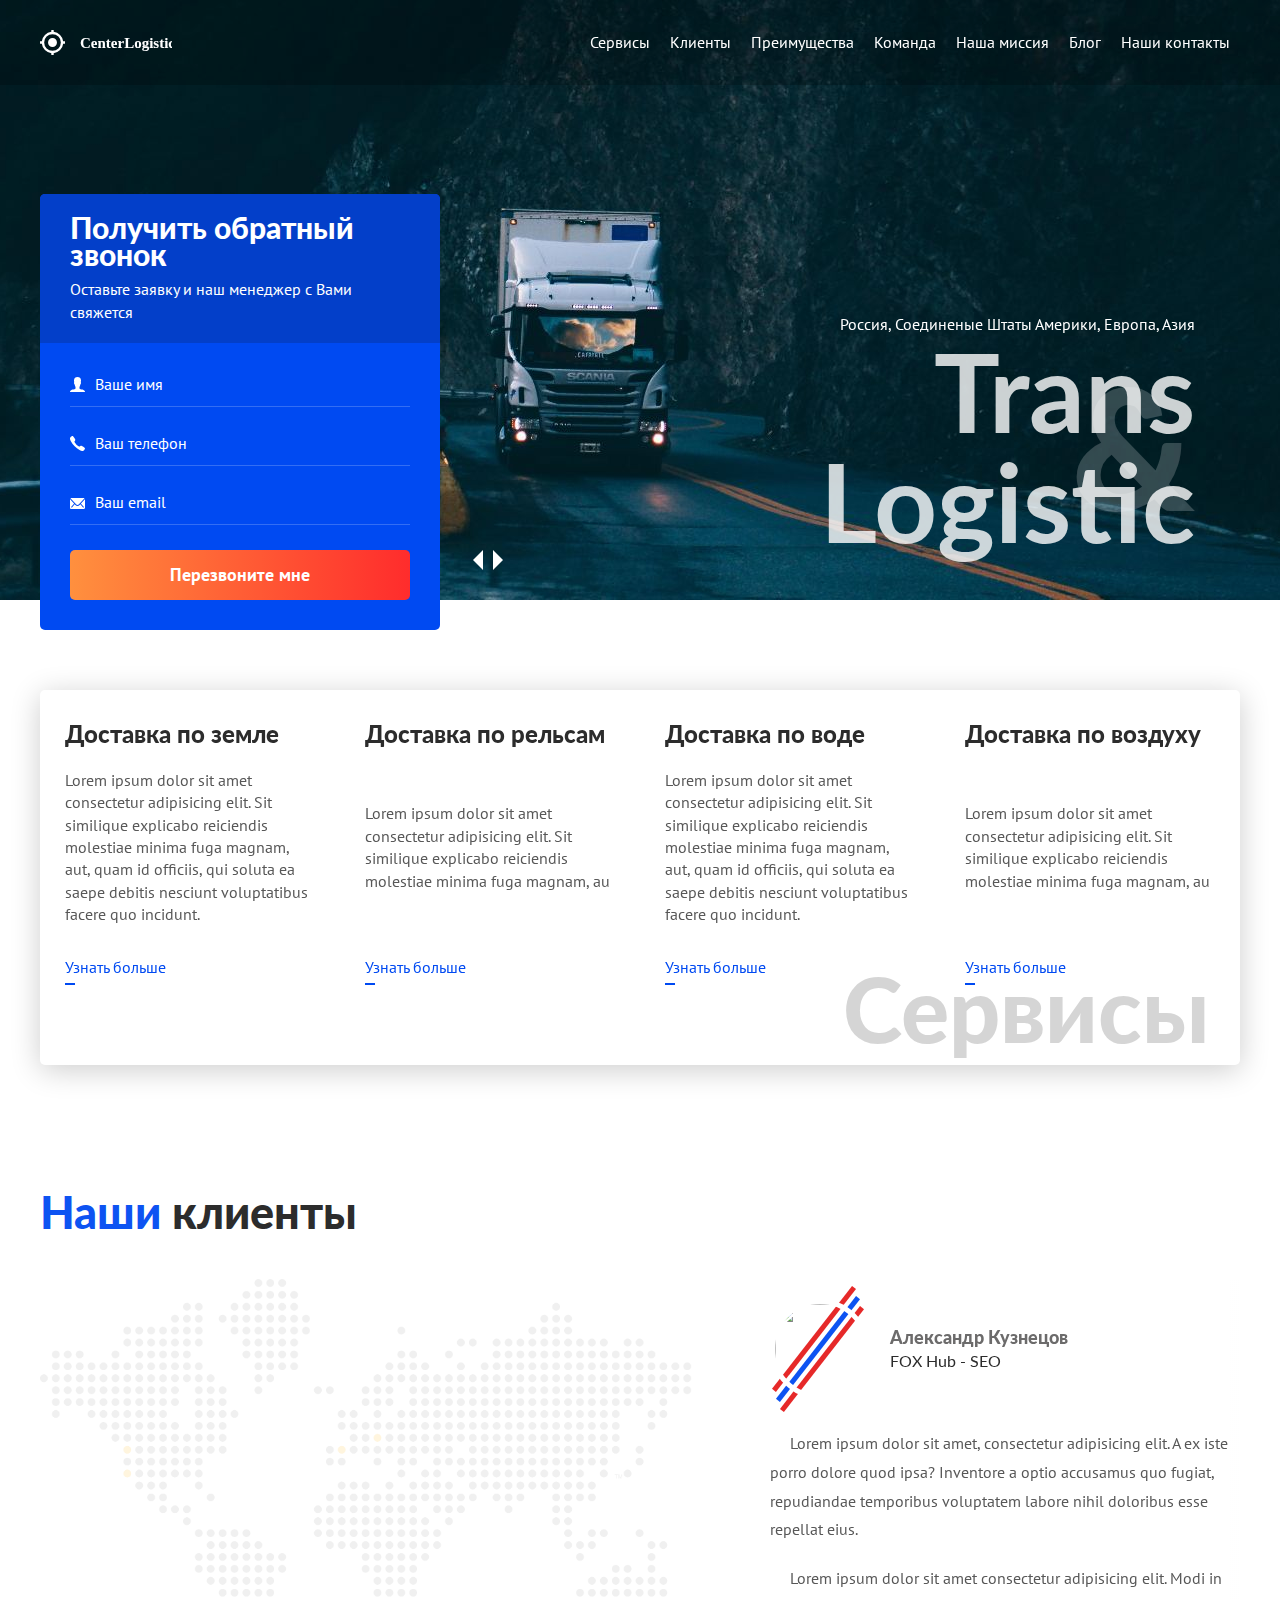
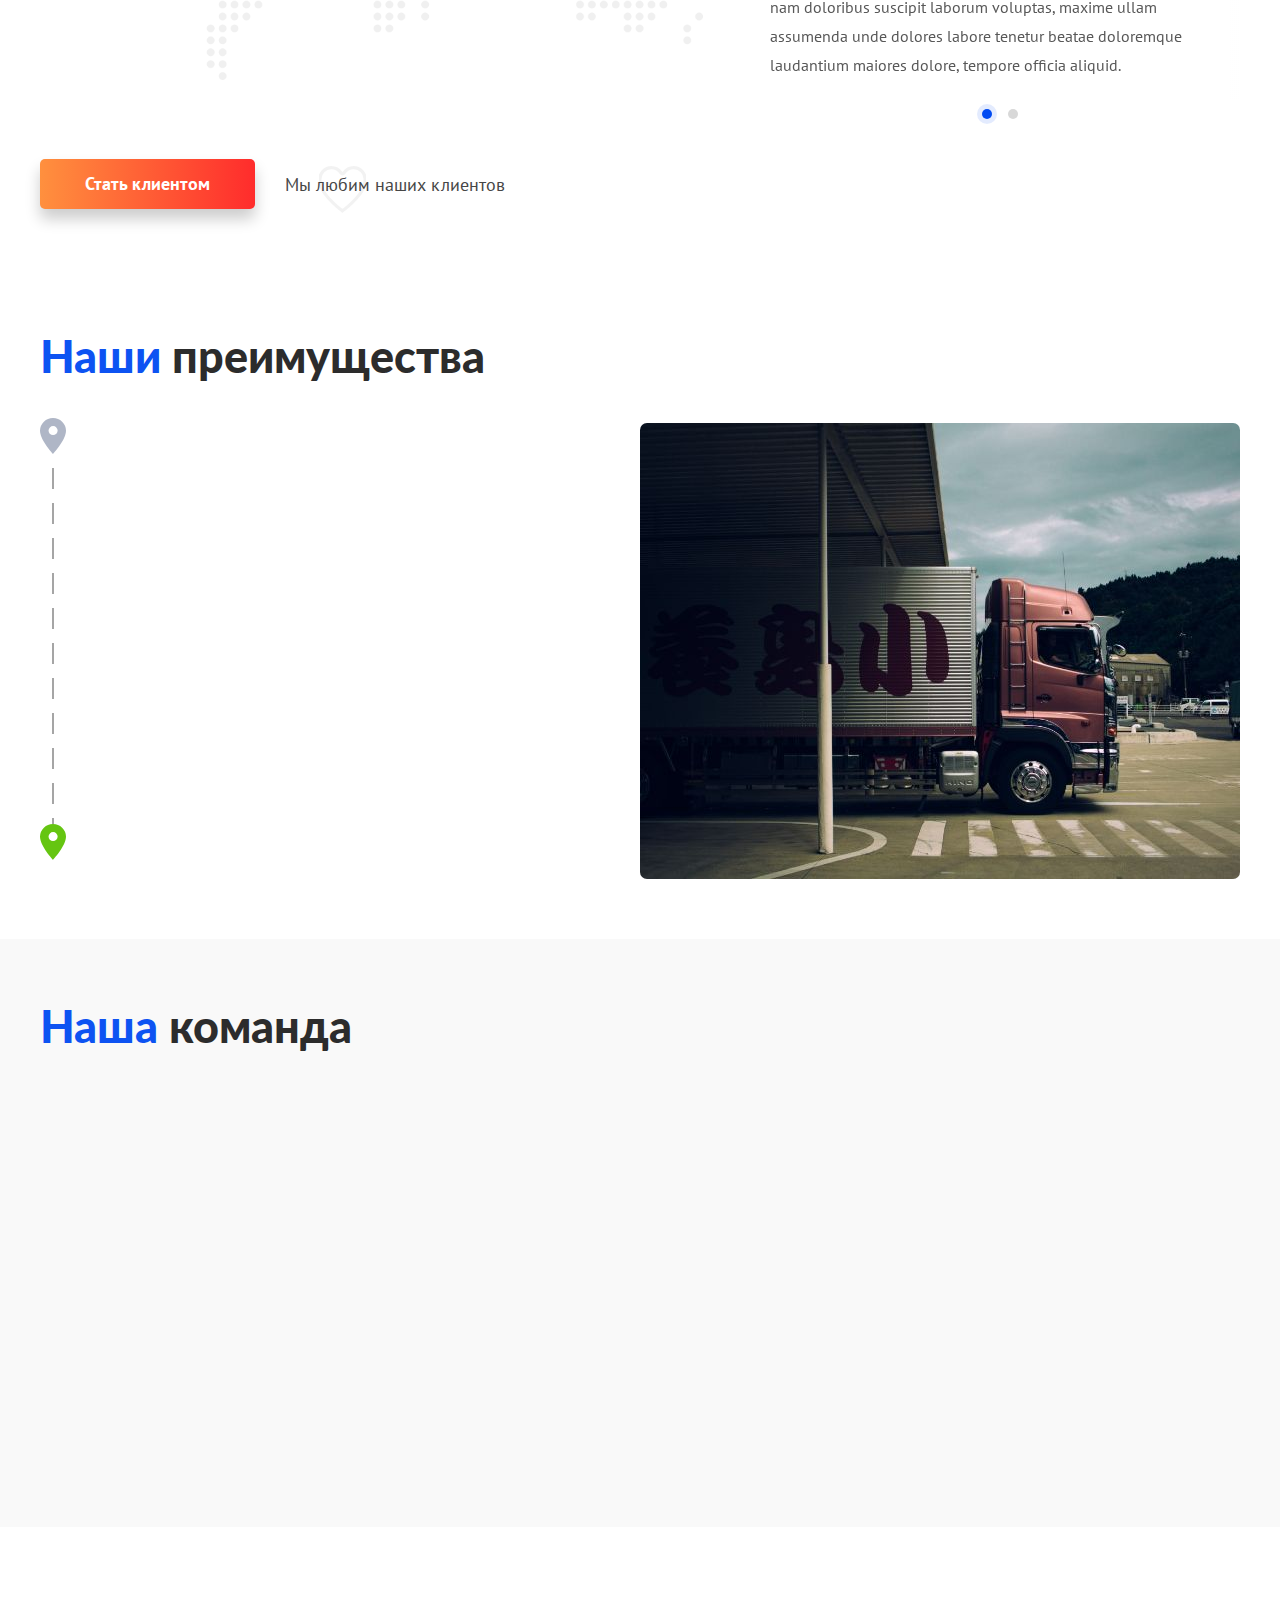
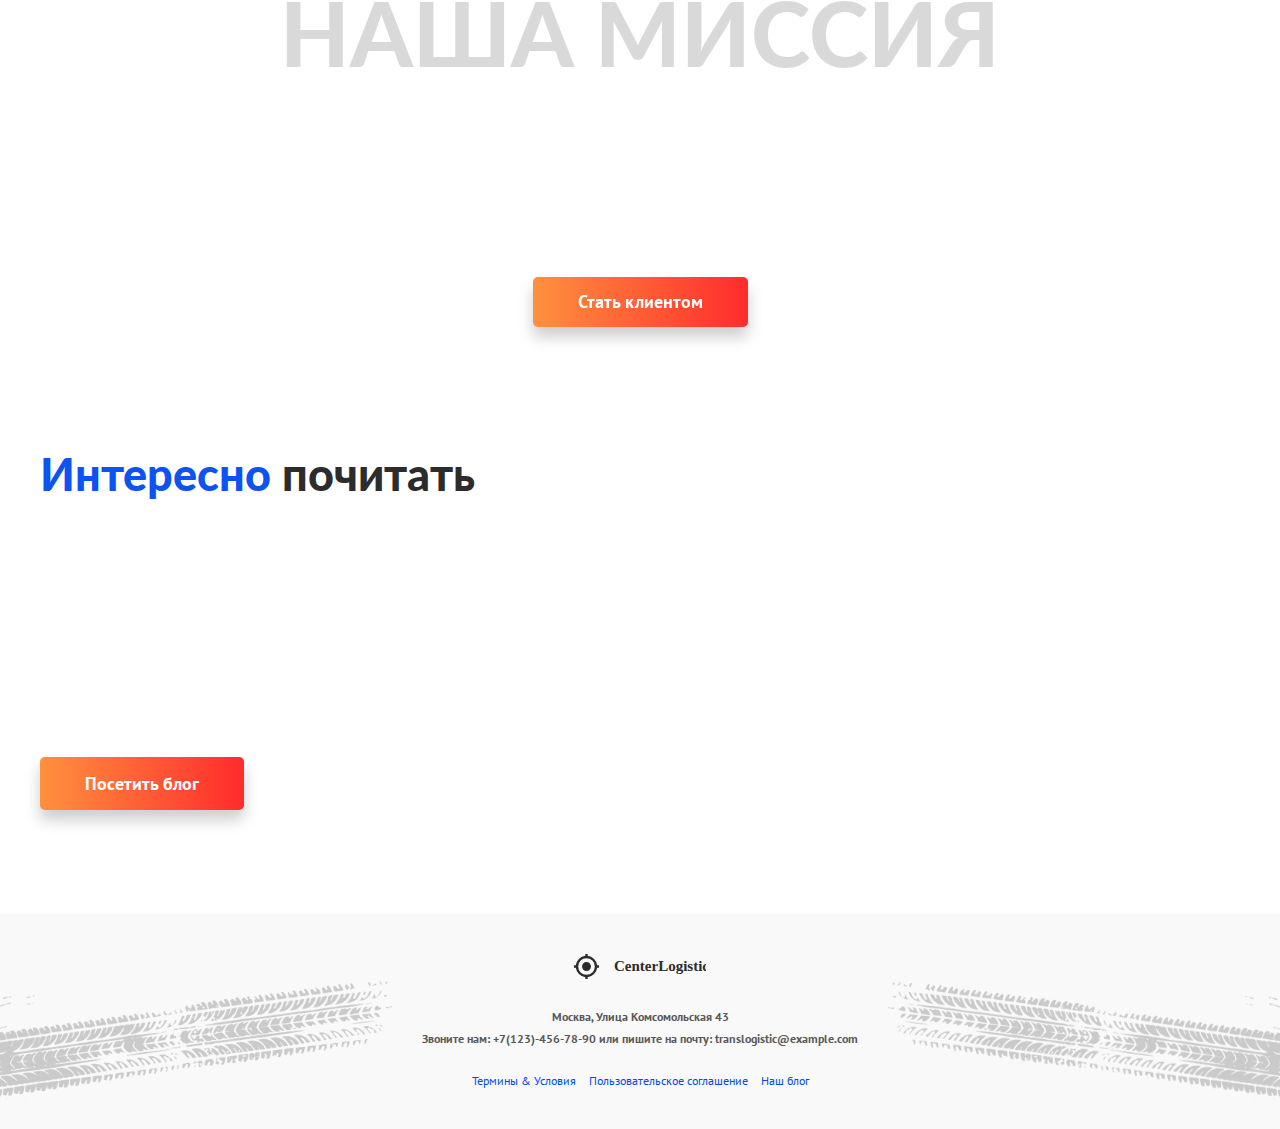
==== commit 821fb439: "Add animate for blocks" ====
--- a/index.html
+++ b/index.html
@@ -7,6 +7,7 @@
       name="viewport"
       content="width=device-width, initial-scale=1.0, maximum-scale=1.0, user-scalable=no"
     />
+    <link rel="stylesheet" href="./assets/styles/aos.css" />
     <link
       href="https://fonts.googleapis.com/css2?family=Lato:wght@400;900&family=PT+Sans&display=swap"
       rel="stylesheet"
@@ -78,7 +79,7 @@
         <div class="container">
           <!-- Intro__inner -->
           <div class="intro__inner">
-            <div class="request-form request-form-intro">
+            <div class="request-form request-form-intro" data-aos="fade-right">
               <div class="request-form__header">
                 <h3 class="request-form__title">Получить обратный звонок</h3>
                 <div class="request-form__text">
@@ -105,7 +106,7 @@
                 </form>
               </div>
             </div>
-            <div class="intro__text">
+            <div class="intro__text" data-aos="fade-left">
               <div class="intro__countries">
                 Россия, Соединеные Штаты Америки, Европа, Азия
               </div>
@@ -142,7 +143,7 @@
           <!-- Services -->
           <div class="services">
             <h2 class="services__main-title">Сервисы</h2>
-            <div class="services__item">
+            <div class="services__item" data-aos="fade-down">
               <h4 class="services__title">Доставка по земле</h4>
               <div class="services__text">
                 <p>
@@ -156,7 +157,11 @@
                 <a class="services__link" href="">Узнать больше</a>
               </div>
             </div>
-            <div class="services__item">
+            <div
+              class="services__item"
+              data-aos="fade-down"
+              data-aos-delay="100"
+            >
               <h4 class="services__title">Доставка по рельсам</h4>
               <div class="services__text">
                 <p>
@@ -169,7 +174,11 @@
                 <a class="services__link" href="">Узнать больше</a>
               </div>
             </div>
-            <div class="services__item">
+            <div
+              class="services__item"
+              data-aos="fade-down"
+              data-aos-delay="200"
+            >
               <h4 class="services__title">Доставка по воде</h4>
               <div class="services__text">
                 <p>
@@ -183,7 +192,11 @@
                 <a class="services__link" href="">Узнать больше</a>
               </div>
             </div>
-            <div class="services__item">
+            <div
+              class="services__item"
+              data-aos="fade-down"
+              data-aos-delay="300"
+            >
               <h4 class="services__title">Доставка по воздуху</h4>
               <div class="services__text">
                 <p>
@@ -210,7 +223,7 @@
           <div class="clients">
             <div class="clients__logos">
               <ul class="clients__list">
-                <li>
+                <li data-aos="fade-right" data-aos-anchor=".clients">
                   <a href="#" target="_blank">
                     <img
                       class="img clients__list-logo"
@@ -219,7 +232,11 @@
                     />
                   </a>
                 </li>
-                <li>
+                <li
+                  data-aos="fade-right"
+                  data-aos-delay="50"
+                  data-aos-anchor=".clients"
+                >
                   <a href="#" target="_blank">
                     <img
                       class="img clients__list-logo"
@@ -228,7 +245,11 @@
                     />
                   </a>
                 </li>
-                <li>
+                <li
+                  data-aos="fade-right"
+                  data-aos-delay="100"
+                  data-aos-anchor=".clients"
+                >
                   <a href="#" target="_blank">
                     <img
                       class="img clients__list-logo"
@@ -237,7 +258,11 @@
                     />
                   </a>
                 </li>
-                <li>
+                <li
+                  data-aos="fade-right"
+                  data-aos-delay="150"
+                  data-aos-anchor=".clients"
+                >
                   <a href="#" target="_blank">
                     <img
                       class="img clients__list-logo"
@@ -246,7 +271,11 @@
                     />
                   </a>
                 </li>
-                <li>
+                <li
+                  data-aos="fade-right"
+                  data-aos-delay="200"
+                  data-aos-anchor=".clients"
+                >
                   <a href="#" target="_blank">
                     <img
                       class="img clients__list-logo"
@@ -255,7 +284,11 @@
                     />
                   </a>
                 </li>
-                <li>
+                <li
+                  data-aos="fade-right"
+                  data-aos-delay="250"
+                  data-aos-anchor=".clients"
+                >
                   <a href="#" target="_blank">
                     <img
                       class="img clients__list-logo"
@@ -264,7 +297,11 @@
                     />
                   </a>
                 </li>
-                <li>
+                <li
+                  data-aos="fade-right"
+                  data-aos-delay="300"
+                  data-aos-anchor=".clients"
+                >
                   <a href="#" target="_blank">
                     <img
                       class="img clients__list-logo"
@@ -273,7 +310,11 @@
                     />
                   </a>
                 </li>
-                <li>
+                <li
+                  data-aos="fade-right"
+                  data-aos-delay="350"
+                  data-aos-anchor=".clients"
+                >
                   <a href="#" target="_blank">
                     <img
                       class="img clients__list-logo"
@@ -376,7 +417,11 @@
           <div class="benefits">
             <div class="benefits__col">
               <ul class="benefits-list">
-                <li class="benefits-list__item">
+                <li
+                  class="benefits-list__item"
+                  data-aos="fade-down"
+                  data-aos-anchor=".benefits"
+                >
                   <h4 class="benefits-list__title">Безопасно</h4>
                   <div class="benefits-list__text">
                     <p>
@@ -385,7 +430,12 @@
                     </p>
                   </div>
                 </li>
-                <li class="benefits-list__item">
+                <li
+                  class="benefits-list__item"
+                  data-aos="fade-down"
+                  data-aos-delay="100"
+                  data-aos-anchor=".benefits"
+                >
                   <h4 class="benefits-list__title">Водители высокого уровня</h4>
                   <div class="benefits-list__text">
                     <p>
@@ -394,7 +444,12 @@
                     </p>
                   </div>
                 </li>
-                <li class="benefits-list__item">
+                <li
+                  class="benefits-list__item"
+                  data-aos="fade-down"
+                  data-aos-delay="200"
+                  data-aos-anchor=".benefits"
+                >
                   <h4 class="benefits-list__title">
                     Качество &amp; поддрержка 24/7
                   </h4>
@@ -405,7 +460,12 @@
                     </p>
                   </div>
                 </li>
-                <li class="benefits-list__item">
+                <li
+                  class="benefits-list__item"
+                  data-aos="fade-down"
+                  data-aos-delay="300"
+                  data-aos-anchor=".benefits"
+                >
                   <h4 class="benefits-list__title">Персональный менеджер</h4>
                   <div class="benefits-list__text">
                     <p>
@@ -437,7 +497,7 @@
           <h2 class="section__title"><span>Наша</span> команда</h2>
           <!-- Team  -->
           <div class="team">
-            <div class="team__col">
+            <div class="team__col" data-aos="fade-in">
               <div class="team__item">
                 <img
                   class="img team__photo"
@@ -472,7 +532,7 @@
                 </div>
               </div>
             </div>
-            <div class="team__col">
+            <div class="team__col" data-aos="fade-in" data-aos-delay="100">
               <div class="team__item">
                 <img
                   class="img team__photo"
@@ -507,7 +567,7 @@
                 </div>
               </div>
             </div>
-            <div class="team__col">
+            <div class="team__col" data-aos="fade-in" data-aos-delay="200">
               <div class="team__item">
                 <img
                   class="img team__photo"
@@ -554,10 +614,9 @@
         <!-- Container  -->
         <div class="container rel">
           <h2 class="our__mission">Наша миссия</h2>
-          <div class="mission">
+          <div class="mission" data-aos="fade-up" data-aos-duration="1250">
             <h3 class="mission__title">
-              Предоставлять нашим клиентам квалифицированные услуги в
-              соответствии с международным стандартом
+              Предоставлять нашим клиентам качественные услуги
             </h3>
             <h4 class="mission__subtitle">
               Забронируйте свой груз прямо сейчас &amp; Ваша работа станет
@@ -582,7 +641,7 @@
 
           <!-- Articles -->
           <div class="articles">
-            <article class="articles__item">
+            <article class="articles__item" data-aos="fade-in">
               <h4 class="articles__title">
                 <a href="#">Новостной заголовок</a>
               </h4>
@@ -598,7 +657,11 @@
                 >
               </div>
             </article>
-            <article class="articles__item">
+            <article
+              class="articles__item"
+              data-aos="fade-in"
+              data-aos-delay="100"
+            >
               <h4 class="articles__title">
                 <a href="#">Новостной заголовок</a>
               </h4>
@@ -758,6 +821,7 @@
       <!-- Modal -->
     </div>
 
+    <script src="./assets/js/aos.js"></script>
     <script src="https://ajax.googleapis.com/ajax/libs/jquery/3.6.0/jquery.min.js"></script>
     <script src="./assets/js/slick.min.js"></script>
     <script src="./assets/js/app.js"></script>
--- a/assets/styles/style.css
+++ b/assets/styles/style.css
@@ -71,6 +71,7 @@
   display: flex;
   flex-direction: column;
   min-height: 100vh;
+  overflow: hidden;
 }
 
 /* Header */
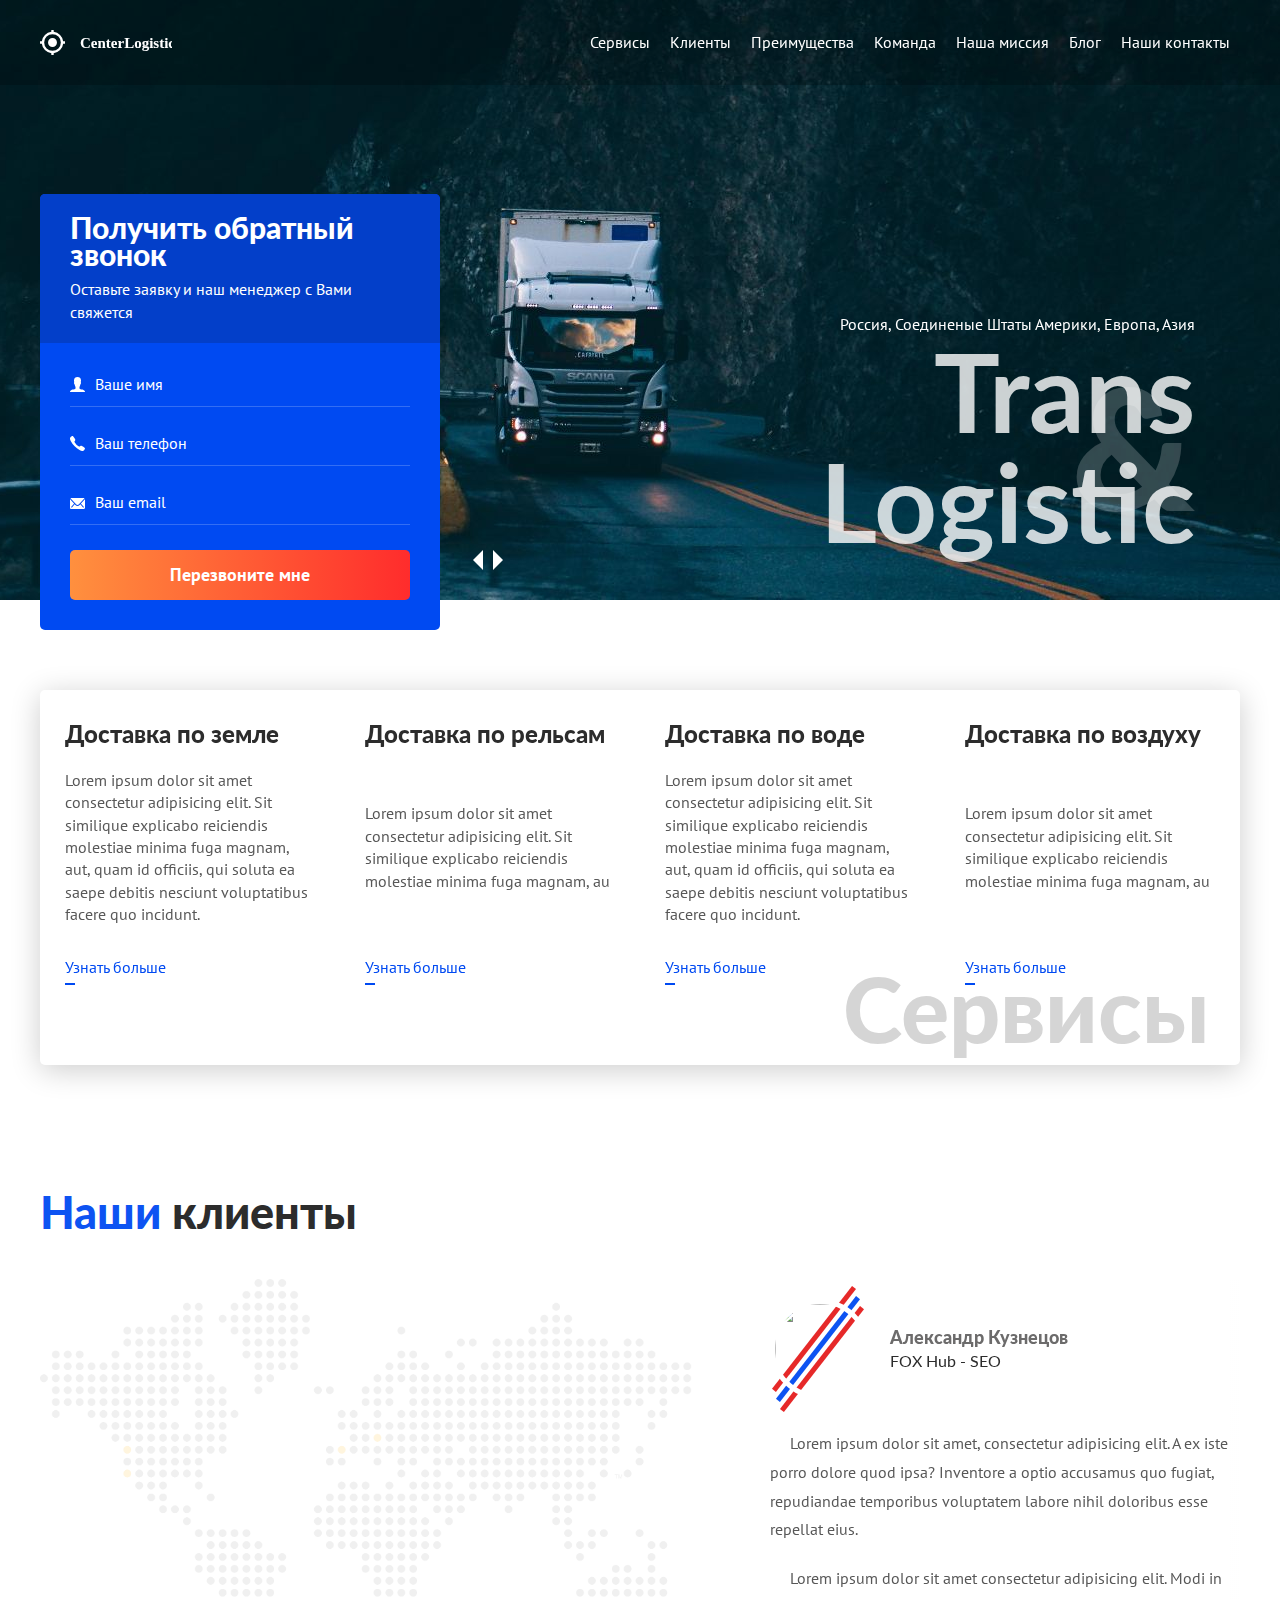
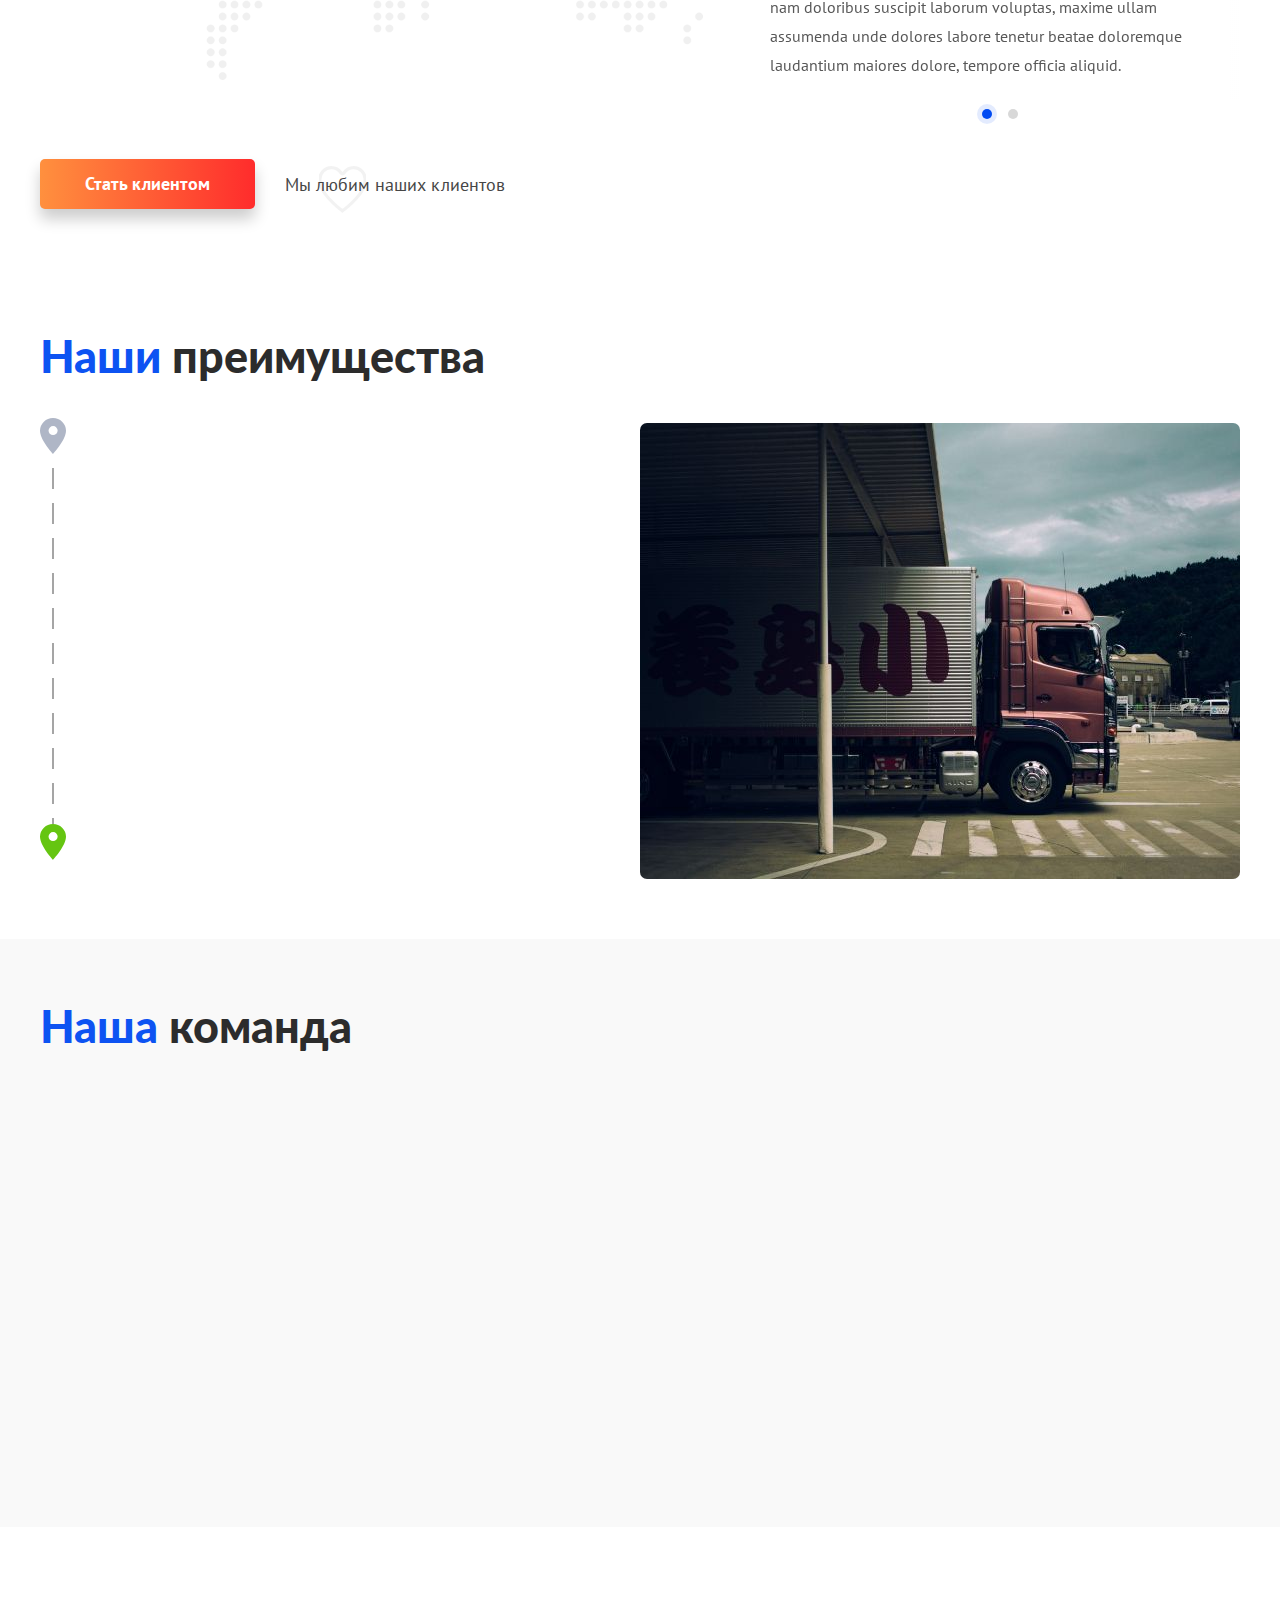
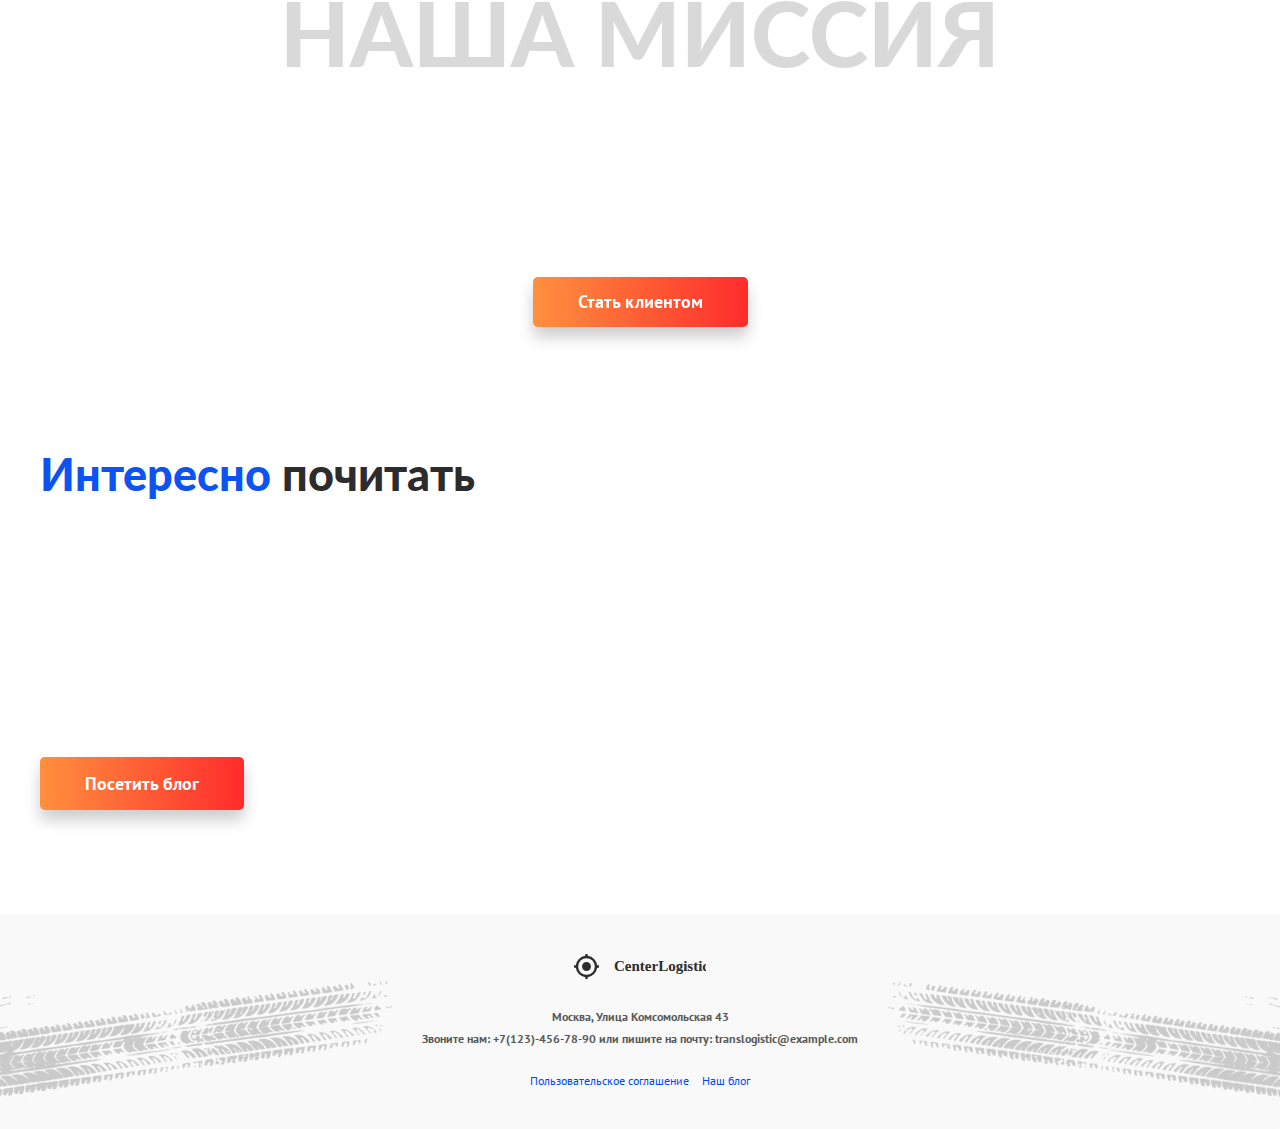
==== commit fab87a29: "Fix bags" ====
--- a/index.html
+++ b/index.html
@@ -7,6 +7,33 @@
       name="viewport"
       content="width=device-width, initial-scale=1.0, maximum-scale=1.0, user-scalable=no"
     />
+
+    <link
+      rel="apple-touch-icon"
+      sizes="180x180"
+      href="./assets/images/favicons/apple-touch-icon.png"
+    />
+    <link
+      rel="icon"
+      type="image/png"
+      sizes="32x32"
+      href="./assets/images/favicons/favicon-32x32.png"
+    />
+    <link
+      rel="icon"
+      type="image/png"
+      sizes="16x16"
+      href="./assets/images/favicons/favicon-16x16.png"
+    />
+    <link rel="manifest" href="./assets/images/favicons/manifest.json" />
+    <link
+      rel="mask-icon"
+      href="./assets/images/favicons/safari-pinned-tab.svg"
+      color="#004AF2"
+    />
+    <meta name="msapplication-TileColor" content="#004AF2" />
+    <meta name="theme-color" content="#004AF2" />
+    
     <link rel="stylesheet" href="./assets/styles/aos.css" />
     <link
       href="https://fonts.googleapis.com/css2?family=Lato:wght@400;900&family=PT+Sans&display=swap"
@@ -40,7 +67,9 @@
                 >Наша миссия</a
               >
               <a class="nav__link" data-scroll="#news" href="blog.html">Блог</a>
-              <a class="nav__link" href="#">Наши контакты</a>
+              <a class="nav__link" href="#" data-modal="#becomeClientModal"
+                >Наши контакты</a
+              >
             </nav>
 
             <button class="burger" type="button" id="navToggle">
@@ -624,7 +653,11 @@
             </h4>
           </div>
           <div class="text__center">
-            <button class="btn btn--orange btn-shadow" type="submit">
+            <button
+              class="btn btn--orange btn-shadow"
+              type="submit"
+              data-modal="#becomeClientModal"
+            >
               <span>Стать клиентом</span>
             </button>
           </div>
@@ -704,9 +737,8 @@
           </address>
 
           <nav class="footer__nav">
-            <a href="">Термины &amp; Условия</a>
-            <a href="">Пользовательское соглашение</a>
-            <a href="">Наш блог</a>
+            <a href="text.html">Пользовательское соглашение</a>
+            <a href="blog.html">Наш блог</a>
           </nav>
         </div>
       </footer>
@@ -822,7 +854,7 @@
     </div>
 
     <script src="./assets/js/aos.js"></script>
-    <script src="https://ajax.googleapis.com/ajax/libs/jquery/3.6.0/jquery.min.js"></script>
+    <script src="./assets/js/jquery.min.js"></script>
     <script src="./assets/js/slick.min.js"></script>
     <script src="./assets/js/app.js"></script>
   </body>
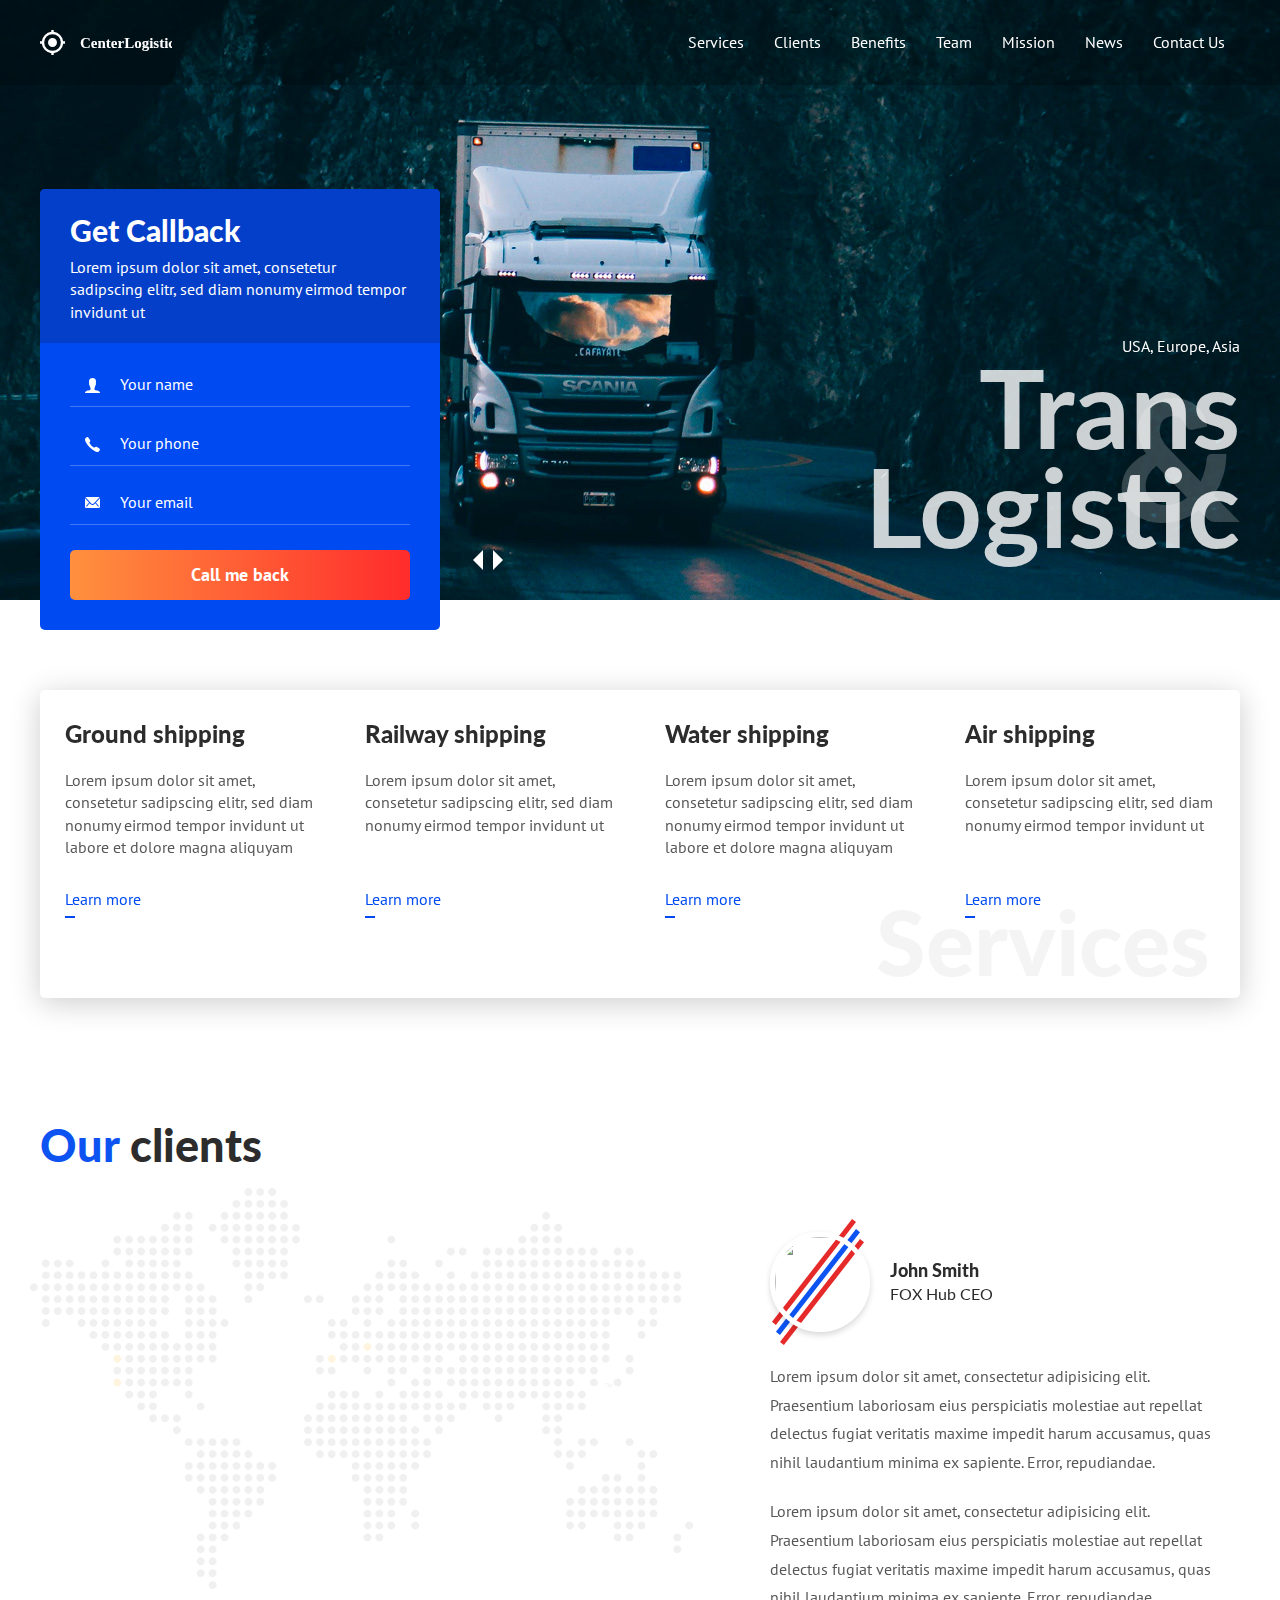
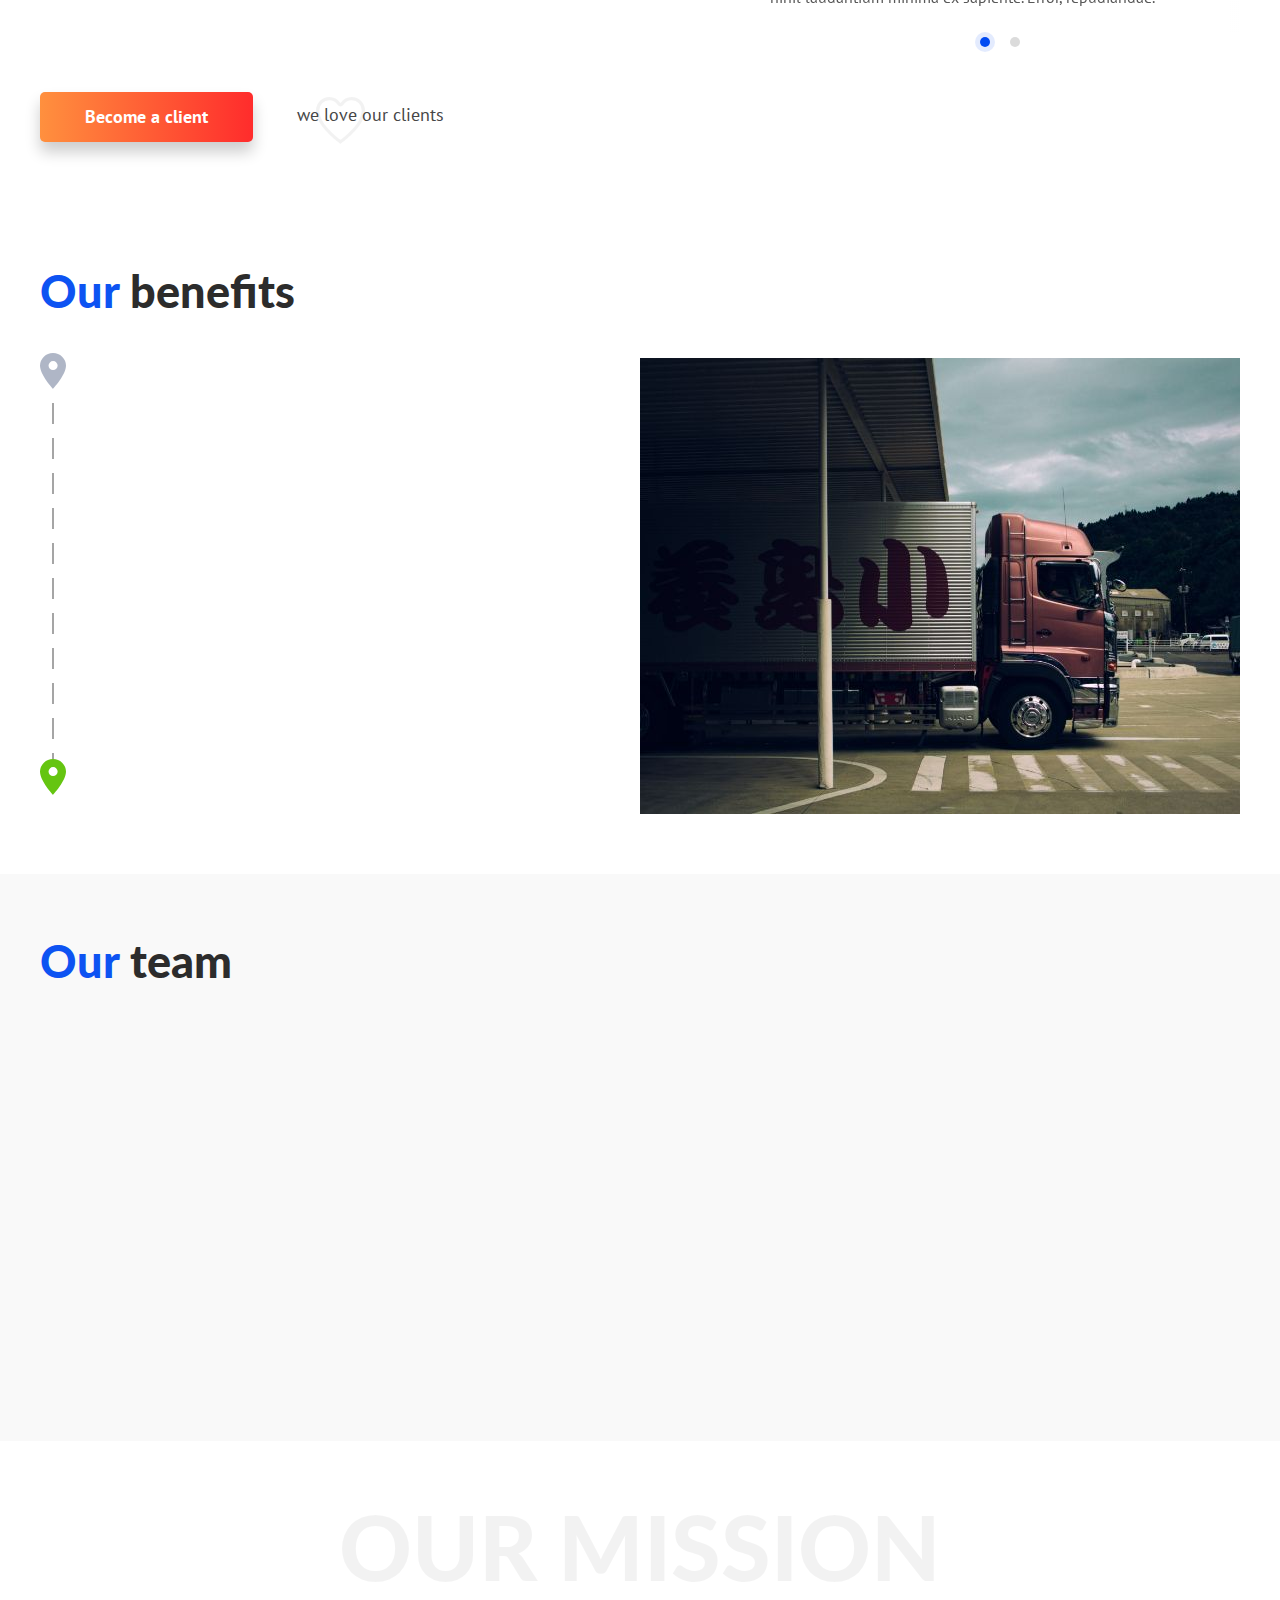
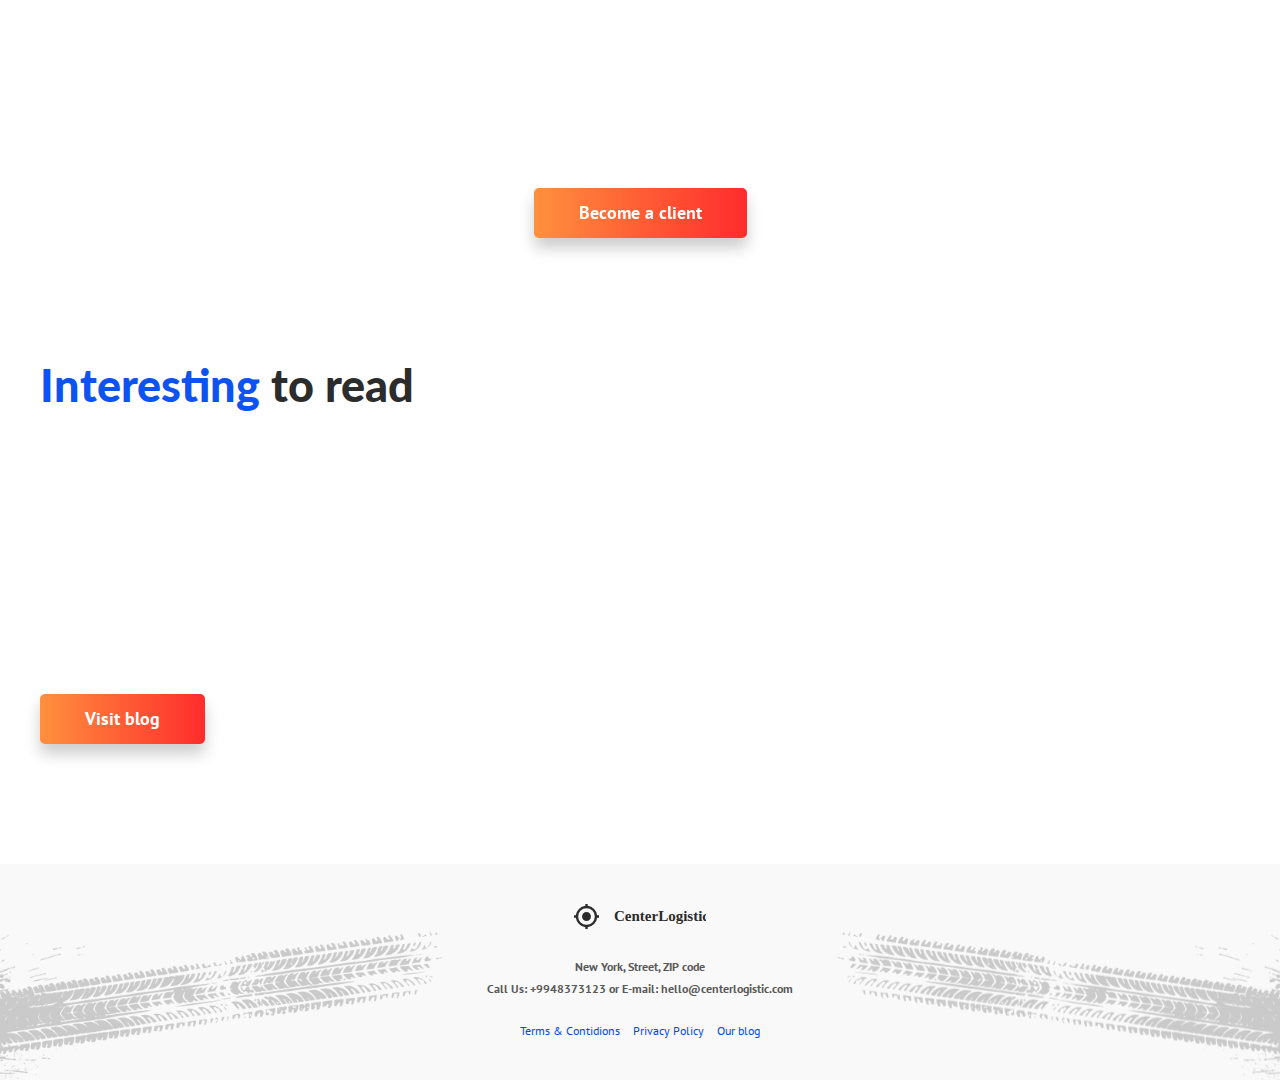
==== commit 01c438a8: "add graphics" ====
--- a/index.html
+++ b/index.html
@@ -1,861 +1,524 @@
-<!DOCTYPE html>
-<html lang="ru">
-  <head>
-    <meta charset="UTF-8" />
-    <meta http-equiv="X-UA-Compatible" content="IE=edge" />
-    <meta
-      name="viewport"
-      content="width=device-width, initial-scale=1.0, maximum-scale=1.0, user-scalable=no"
-    />
-
-    <link
-      rel="apple-touch-icon"
-      sizes="180x180"
-      href="./assets/images/favicons/apple-touch-icon.png"
-    />
-    <link
-      rel="icon"
-      type="image/png"
-      sizes="32x32"
-      href="./assets/images/favicons/favicon-32x32.png"
-    />
-    <link
-      rel="icon"
-      type="image/png"
-      sizes="16x16"
-      href="./assets/images/favicons/favicon-16x16.png"
-    />
-    <link rel="manifest" href="./assets/images/favicons/manifest.json" />
-    <link
-      rel="mask-icon"
-      href="./assets/images/favicons/safari-pinned-tab.svg"
-      color="#004AF2"
-    />
-    <meta name="msapplication-TileColor" content="#004AF2" />
-    <meta name="theme-color" content="#004AF2" />
-    
-    <link rel="stylesheet" href="./assets/styles/aos.css" />
-    <link
-      href="https://fonts.googleapis.com/css2?family=Lato:wght@400;900&family=PT+Sans&display=swap"
-      rel="stylesheet"
-    />
-    <link rel="stylesheet" href="./assets/styles/slick.css" />
-    <link rel="stylesheet" href="./assets/styles/style.css" />
-    <title>Center Logistic</title>
-  </head>
-  <body>
-    <div class="page">
-      <!-- Header -->
-      <header class="header" id="header">
-        <div class="container">
-          <div class="header__inner">
-            <a href="#" data-scroll="#intro"
-              ><img
-                class="img img--logo"
-                src="./assets/images/header/logo.svg"
-                alt=""
-            /></a>
-
-            <nav class="nav" id="nav">
-              <a class="nav__link" data-scroll="#services" href="#">Сервисы</a>
-              <a class="nav__link" data-scroll="#clients" href="#">Клиенты</a>
-              <a class="nav__link" data-scroll="#benefits" href="#"
-                >Преимущества</a
-              >
-              <a class="nav__link" data-scroll="#team" href="#">Команда</a>
-              <a class="nav__link" data-scroll="#mission" href="#"
-                >Наша миссия</a
-              >
-              <a class="nav__link" data-scroll="#news" href="blog.html">Блог</a>
-              <a class="nav__link" href="#" data-modal="#becomeClientModal"
-                >Наши контакты</a
-              >
-            </nav>
-
-            <button class="burger" type="button" id="navToggle">
-              <span class="burger__line"></span>
-              <span class="burger__line"></span>
-              <span class="burger__line"></span>
-              <span class="burger__line"></span>
-            </button>
-          </div>
-        </div>
-      </header>
-      <!-- Header -->
-
-      <!-- Intro -->
-      <div class="intro" id="intro">
-        <!-- Intro slider -->
-        <div class="intro__slider" id="introSlider">
-          <div class="slider__item">
-            <div
-              class="intro__slider-item"
-              style="
-                background-image: url('./assets/images/intro/intro-bg.jpg');
-              "
-            ></div>
-          </div>
-          <div class="slider__item">
-            <div
-              class="intro__slider-item"
-              style="
-                background-image: url('./assets/images/intro/intro-bg.jpg');
-              "
-            ></div>
-          </div>
-        </div>
-        <!-- Intro slider -->
-        <div class="container">
-          <!-- Intro__inner -->
-          <div class="intro__inner">
-            <div class="request-form request-form-intro" data-aos="fade-right">
-              <div class="request-form__header">
-                <h3 class="request-form__title">Получить обратный звонок</h3>
-                <div class="request-form__text">
-                  Оставьте заявку и наш менеджер с Вами свяжется
-                </div>
-              </div>
-              <div class="request-form__content">
-                <form class="form" action="/" method="post">
-                  <div class="form__group">
-                    <div class="form__group-user"></div>
-                    <input class="input" type="text" placeholder="Ваше имя" />
-                  </div>
-                  <div class="form__group">
-                    <div class="form__group-tel"></div>
-                    <input class="input" type="tel" placeholder="Ваш телефон" />
-                  </div>
-                  <div class="form__group">
-                    <div class="form__group-email"></div>
-                    <input class="input" type="email" placeholder="Ваш email" />
-                  </div>
-                  <button class="btn btn--orange btn--block" type="submit">
-                    <span>Перезвоните мне</span>
-                  </button>
-                </form>
-              </div>
-            </div>
-            <div class="intro__text" data-aos="fade-left">
-              <div class="intro__countries">
-                Россия, Соединеные Штаты Америки, Европа, Азия
-              </div>
-              <h1 class="intro__title">
-                <span class="intro__title-amp">&amp;</span>
-                Trans<br />Logistic
-              </h1>
-            </div>
-            <div class="intro__slider-arrows">
-              <button
-                id="introSliderPrev"
-                class="intro__slider-btn intro__slider-prev"
-                type="butoon"
-              >
-                Prev
-              </button>
-              <button
-                id="introSliderNext"
-                class="intro__slider-btn intro__slider-next"
-                type="butoon"
-              >
-                Next
-              </button>
-            </div>
-          </div>
-          <!-- Intro__inner -->
-        </div>
-      </div>
-      <!-- Intro -->
-
-      <!-- Services -->
-      <section class="section" id="services" data-scrollspy="#services">
-        <div class="container">
-          <!-- Services -->
-          <div class="services">
-            <h2 class="services__main-title">Сервисы</h2>
-            <div class="services__item" data-aos="fade-down">
-              <h4 class="services__title">Доставка по земле</h4>
-              <div class="services__text">
-                <p>
-                  Lorem ipsum dolor sit amet consectetur adipisicing elit. Sit
-                  similique explicabo reiciendis molestiae minima fuga magnam,
-                  aut, quam id officiis, qui soluta ea saepe debitis nesciunt
-                  voluptatibus facere quo incidunt.
-                </p>
-              </div>
-              <div class="services__footer">
-                <a class="services__link" href="">Узнать больше</a>
-              </div>
-            </div>
-            <div
-              class="services__item"
-              data-aos="fade-down"
-              data-aos-delay="100"
-            >
-              <h4 class="services__title">Доставка по рельсам</h4>
-              <div class="services__text">
-                <p>
-                  Lorem ipsum dolor sit amet consectetur adipisicing elit. Sit
-                  similique explicabo reiciendis molestiae minima fuga magnam,
-                  au
-                </p>
-              </div>
-              <div class="services__footer">
-                <a class="services__link" href="">Узнать больше</a>
-              </div>
-            </div>
-            <div
-              class="services__item"
-              data-aos="fade-down"
-              data-aos-delay="200"
-            >
-              <h4 class="services__title">Доставка по воде</h4>
-              <div class="services__text">
-                <p>
-                  Lorem ipsum dolor sit amet consectetur adipisicing elit. Sit
-                  similique explicabo reiciendis molestiae minima fuga magnam,
-                  aut, quam id officiis, qui soluta ea saepe debitis nesciunt
-                  voluptatibus facere quo incidunt.
-                </p>
-              </div>
-              <div class="services__footer">
-                <a class="services__link" href="">Узнать больше</a>
-              </div>
-            </div>
-            <div
-              class="services__item"
-              data-aos="fade-down"
-              data-aos-delay="300"
-            >
-              <h4 class="services__title">Доставка по воздуху</h4>
-              <div class="services__text">
-                <p>
-                  Lorem ipsum dolor sit amet consectetur adipisicing elit. Sit
-                  similique explicabo reiciendis molestiae minima fuga magnam,
-                  au
-                </p>
-              </div>
-              <div class="services__footer">
-                <a class="services__link" href="">Узнать больше</a>
-              </div>
-            </div>
-          </div>
-          <!-- Services -->
-        </div>
-      </section>
-      <!-- Services -->
-
-      <!-- Clients section -->
-      <section class="section" id="clients" data-scrollspy="#clients">
-        <div class="container">
-          <h2 class="section__title"><span>Наши</span> клиенты</h2>
-
-          <div class="clients">
-            <div class="clients__logos">
-              <ul class="clients__list">
-                <li data-aos="fade-right" data-aos-anchor=".clients">
-                  <a href="#" target="_blank">
-                    <img
-                      class="img clients__list-logo"
-                      src="./assets/images/clients/atica.svg"
-                      alt=""
-                    />
-                  </a>
-                </li>
-                <li
-                  data-aos="fade-right"
-                  data-aos-delay="50"
-                  data-aos-anchor=".clients"
-                >
-                  <a href="#" target="_blank">
-                    <img
-                      class="img clients__list-logo"
-                      src="./assets/images/clients/hex-lab.svg"
-                      alt=""
-                    />
-                  </a>
-                </li>
-                <li
-                  data-aos="fade-right"
-                  data-aos-delay="100"
-                  data-aos-anchor=".clients"
-                >
-                  <a href="#" target="_blank">
-                    <img
-                      class="img clients__list-logo"
-                      src="./assets/images/clients/amara.svg"
-                      alt=""
-                    />
-                  </a>
-                </li>
-                <li
-                  data-aos="fade-right"
-                  data-aos-delay="150"
-                  data-aos-anchor=".clients"
-                >
-                  <a href="#" target="_blank">
-                    <img
-                      class="img clients__list-logo"
-                      src="./assets/images/clients/muzica-2.svg"
-                      alt=""
-                    />
-                  </a>
-                </li>
-                <li
-                  data-aos="fade-right"
-                  data-aos-delay="200"
-                  data-aos-anchor=".clients"
-                >
-                  <a href="#" target="_blank">
-                    <img
-                      class="img clients__list-logo"
-                      src="./assets/images/clients/solaytic.svg"
-                      alt=""
-                    />
-                  </a>
-                </li>
-                <li
-                  data-aos="fade-right"
-                  data-aos-delay="250"
-                  data-aos-anchor=".clients"
-                >
-                  <a href="#" target="_blank">
-                    <img
-                      class="img clients__list-logo"
-                      src="./assets/images/clients/hexa.svg"
-                      alt=""
-                    />
-                  </a>
-                </li>
-                <li
-                  data-aos="fade-right"
-                  data-aos-delay="300"
-                  data-aos-anchor=".clients"
-                >
-                  <a href="#" target="_blank">
-                    <img
-                      class="img clients__list-logo"
-                      src="./assets/images/clients/utosia-2.svg"
-                      alt=""
-                    />
-                  </a>
-                </li>
-                <li
-                  data-aos="fade-right"
-                  data-aos-delay="350"
-                  data-aos-anchor=".clients"
-                >
-                  <a href="#" target="_blank">
-                    <img
-                      class="img clients__list-logo"
-                      src="./assets/images/clients/fox-hub.svg"
-                      alt=""
-                    />
-                  </a>
-                </li>
-              </ul>
-            </div>
-            <!-- Clients logos -->
-            <!-- Clients reviews -->
-            <div class="clients__reviews">
-              <div class="reviews" id="reviewsSlider">
-                <div class="reviews__item">
-                  <div class="reviews__header">
-                    <img
-                      class="reviews__photo"
-                      src="https://placehold.it/100"
-                      alt=""
-                    />
-                    <div class="reviews__header-content">
-                      <div class="reviews__name">Александр Кузнецов</div>
-                      <div class="reviews__company">FOX Hub - SEO</div>
-                    </div>
-                  </div>
-                  <div class="reviews__content">
-                    <p>
-                      Lorem ipsum dolor sit amet, consectetur adipisicing elit.
-                      A ex iste porro dolore quod ipsa? Inventore a optio
-                      accusamus quo fugiat, repudiandae temporibus voluptatem
-                      labore nihil doloribus esse repellat eius.
-                    </p>
-                    <p>
-                      Lorem ipsum dolor sit amet consectetur adipisicing elit.
-                      Modi in nam doloribus suscipit laborum voluptas, maxime
-                      ullam assumenda unde dolores labore tenetur beatae
-                      doloremque laudantium maiores dolore, tempore officia
-                      aliquid.
-                    </p>
-                  </div>
-                </div>
-                <div class="reviews__item">
-                  <div class="reviews__header">
-                    <img
-                      class="reviews__photo"
-                      src="https://placehold.it/100"
-                      alt=""
-                    />
-                    <div class="reviews__header-content">
-                      <div class="reviews__name">Александр Кузнецов</div>
-                      <div class="reviews__company">FOX Hub - SEO</div>
-                    </div>
-                  </div>
-                  <div class="reviews__content">
-                    <p>
-                      Lorem ipsum dolor sit amet, consectetur adipisicing elit.
-                      A ex iste porro dolore quod ipsa? Inventore a optio
-                      accusamus quo fugiat, repudiandae temporibus voluptatem
-                      labore nihil doloribus esse repellat eius.
-                    </p>
-                    <p>
-                      Lorem ipsum dolor sit amet consectetur adipisicing elit.
-                      Modi in nam doloribus suscipit laborum voluptas, maxime
-                      ullam assumenda unde dolores labore tenetur beatae
-                      doloremque laudantium maiores dolore, tempore officia
-                      aliquid.
-                    </p>
-                  </div>
-                </div>
-              </div>
-            </div>
-            <!-- Clients reviews -->
-          </div>
-          <!-- Clients -->
-          <div class="clients__footer">
-            <button
-              href="#"
-              class="btn btn--orange btn-shadow"
-              data-modal="#becomeClientModal"
-            >
-              <span>Стать клиентом</span>
-            </button>
-            <div class="clients-love">
-              <span>Мы любим наших клиентов</span>
-              <div class="clients-love__heart"></div>
-            </div>
-          </div>
-        </div>
-        <!-- Container -->
-      </section>
-      <!-- Clients section -->
-
-      <!-- Benefits section -->
-      <section class="section" id="benefits" data-scrollspy="#benefits">
-        <!-- Container -->
-        <div class="container">
-          <h2 class="section__title"><span>Наши</span> преимущества</h2>
-          <!-- Benefits -->
-          <div class="benefits">
-            <div class="benefits__col">
-              <ul class="benefits-list">
-                <li
-                  class="benefits-list__item"
-                  data-aos="fade-down"
-                  data-aos-anchor=".benefits"
-                >
-                  <h4 class="benefits-list__title">Безопасно</h4>
-                  <div class="benefits-list__text">
-                    <p>
-                      Lorem ipsum dolor sit amet consectetur adipisicing elit.
-                      Optio consequuntur
-                    </p>
-                  </div>
-                </li>
-                <li
-                  class="benefits-list__item"
-                  data-aos="fade-down"
-                  data-aos-delay="100"
-                  data-aos-anchor=".benefits"
-                >
-                  <h4 class="benefits-list__title">Водители высокого уровня</h4>
-                  <div class="benefits-list__text">
-                    <p>
-                      Lorem ipsum dolor sit amet consectetur adipisicing elit.
-                      Optio consequuntur
-                    </p>
-                  </div>
-                </li>
-                <li
-                  class="benefits-list__item"
-                  data-aos="fade-down"
-                  data-aos-delay="200"
-                  data-aos-anchor=".benefits"
-                >
-                  <h4 class="benefits-list__title">
-                    Качество &amp; поддрержка 24/7
-                  </h4>
-                  <div class="benefits-list__text">
-                    <p>
-                      Lorem ipsum dolor sit amet consectetur adipisicing elit.
-                      Optio consequuntur
-                    </p>
-                  </div>
-                </li>
-                <li
-                  class="benefits-list__item"
-                  data-aos="fade-down"
-                  data-aos-delay="300"
-                  data-aos-anchor=".benefits"
-                >
-                  <h4 class="benefits-list__title">Персональный менеджер</h4>
-                  <div class="benefits-list__text">
-                    <p>
-                      Lorem ipsum dolor sit amet consectetur adipisicing elit.
-                      Optio consequuntur
-                    </p>
-                  </div>
-                </li>
-              </ul>
-            </div>
-            <div class="benefits__col">
-              <img
-                class="img benefits__img"
-                src="./assets/images/benefits/benefits-photo.jpg"
-                alt=""
-              />
-            </div>
-          </div>
-          <!-- Benefits -->
-        </div>
-        <!-- Container -->
-      </section>
-      <!-- Benefits section -->
-
-      <!-- Team section -->
-      <section class="section section--gray" id="team" data-scrollspy="#team">
-        <!-- Container  -->
-        <div class="container">
-          <h2 class="section__title"><span>Наша</span> команда</h2>
-          <!-- Team  -->
-          <div class="team">
-            <div class="team__col" data-aos="fade-in">
-              <div class="team__item">
-                <img
-                  class="img team__photo"
-                  src="./assets/images/team/team-1.jpg"
-                  alt=""
-                />
-                <div class="team__item-footer">
-                  <div class="team__name">Дмитрий Варушин</div>
-                  <div class="team__prof">
-                    Логистический менеджер - 7 лет опыта работы
-                  </div>
-                  <ul class="team__contacts">
-                    <li>
-                      <img
-                        class="team__contacts-icon"
-                        src="./assets/images/team/mail-black-icon.svg"
-                        alt=""
-                      />
-                      <a href="mailto:dmitriyvarushin@example.com"
-                        >dmitriyvarushin@example.com</a
-                      >
-                    </li>
-                    <li>
-                      <img
-                        class="team__contacts-icon"
-                        src="./assets/images/team/phone-black-icon.svg"
-                        alt=""
-                      />
-                      <a href="tel:+7(123)-456-78-90">+7(123)-456-78-90</a>
-                    </li>
-                  </ul>
-                </div>
-              </div>
-            </div>
-            <div class="team__col" data-aos="fade-in" data-aos-delay="100">
-              <div class="team__item">
-                <img
-                  class="img team__photo"
-                  src="./assets/images/team/team-2.jpg"
-                  alt=""
-                />
-                <div class="team__item-footer">
-                  <div class="team__name">Вадим Петров</div>
-                  <div class="team__prof">
-                    Инженер программист - 9 лет опыта работы
-                  </div>
-                  <ul class="team__contacts">
-                    <li>
-                      <img
-                        class="team__contacts-icon"
-                        src="./assets/images/team/mail-black-icon.svg"
-                        alt=""
-                      />
-                      <a href="mailto:vadimpetrov@example.com"
-                        >vadimpetrov@example.com</a
-                      >
-                    </li>
-                    <li>
-                      <img
-                        class="team__contacts-icon"
-                        src="./assets/images/team/phone-black-icon.svg"
-                        alt=""
-                      />
-                      <a href="tel:+7(123)-456-78-90">+7(123)-456-78-90</a>
-                    </li>
-                  </ul>
-                </div>
-              </div>
-            </div>
-            <div class="team__col" data-aos="fade-in" data-aos-delay="200">
-              <div class="team__item">
-                <img
-                  class="img team__photo"
-                  src="./assets/images/team/team-3.jpg"
-                  alt=""
-                />
-                <div class="team__item-footer">
-                  <div class="team__name">Екатерина Шульц</div>
-                  <div class="team__prof">
-                    Специалист по маркетингу - 10 лет опыта работы
-                  </div>
-                  <ul class="team__contacts">
-                    <li>
-                      <img
-                        class="team__contacts-icon"
-                        src="./assets/images/team/mail-black-icon.svg"
-                        alt=""
-                      />
-                      <a href="mailto:ecaterinashulch@example.com"
-                        >ecaterinashulch@example.com</a
-                      >
-                    </li>
-                    <li>
-                      <img
-                        class="team__contacts-icon"
-                        src="./assets/images/team/phone-black-icon.svg"
-                        alt=""
-                      />
-                      <a href="tel:+7(123)-456-78-90">+7(123)-456-78-90</a>
-                    </li>
-                  </ul>
-                </div>
-              </div>
-            </div>
-          </div>
-          <!-- Team  -->
-        </div>
-        <!-- Container  -->
-      </section>
-      <!-- Team section -->
-
-      <!-- Mission section -->
-      <section class="section" id="mission" data-scrollspy="#mission">
-        <!-- Container  -->
-        <div class="container rel">
-          <h2 class="our__mission">Наша миссия</h2>
-          <div class="mission" data-aos="fade-up" data-aos-duration="1250">
-            <h3 class="mission__title">
-              Предоставлять нашим клиентам качественные услуги
-            </h3>
-            <h4 class="mission__subtitle">
-              Забронируйте свой груз прямо сейчас &amp; Ваша работа станет
-              намного легче
-            </h4>
-          </div>
-          <div class="text__center">
-            <button
-              class="btn btn--orange btn-shadow"
-              type="submit"
-              data-modal="#becomeClientModal"
-            >
-              <span>Стать клиентом</span>
-            </button>
-          </div>
-        </div>
-        <!-- Container  -->
-      </section>
-      <!-- Mission section -->
-
-      <!-- Articles section -->
-      <section class="section section--last" id="news" data-scrollspy="#news">
-        <!-- Container  -->
-        <div class="container">
-          <h2 class="section__title"><span>Интересно</span> почитать</h2>
-
-          <!-- Articles -->
-          <div class="articles">
-            <article class="articles__item" data-aos="fade-in">
-              <h4 class="articles__title">
-                <a href="#">Новостной заголовок</a>
-              </h4>
-              <div class="articles__text">
-                <p>
-                  Lorem ipsum dolor sit amet consectetur adipisicing elit. Fuga
-                  quis facere fugiat soluta. Iste, reiciendis? Asperiores
-                  laborum libero adipisci eveniet quod sequi, odit non odio
-                  temporibus porro commodi qui doloribus.
-                </p>
-                <time class="articles__date" pubdate="21-05-2022 19:00"
-                  >21 мая, 2022</time
-                >
-              </div>
-            </article>
-            <article
-              class="articles__item"
-              data-aos="fade-in"
-              data-aos-delay="100"
-            >
-              <h4 class="articles__title">
-                <a href="#">Новостной заголовок</a>
-              </h4>
-              <div class="articles__text">
-                <p>
-                  Lorem ipsum dolor sit amet consectetur adipisicing elit. Fuga
-                  quis facere fugiat soluta. Iste, reiciendis? Asperiores
-                  laborum libero adipisci eveniet quod sequi, odit non odio
-                  temporibus porro commodi qui doloribus.
-                </p>
-                <time class="articles__date" pubdate="21-05-2022 19:00"
-                  >21 мая, 2022</time
-                >
-              </div>
-            </article>
-          </div>
-          <a href="blog.html" class="btn btn--orange btn-shadow"
-            ><span>Посетить блог</span></a
-          >
-          <!-- Articles -->
-        </div>
-        <!-- Container  -->
-      </section>
-      <!-- Articles section  -->
-
-      <!-- Footer section  -->
-      <footer class="footer">
-        <div class="container">
-          <img src="./assets/images/footer/logo-black.svg" alt="" />
-          <address class="footer__contacts">
-            <p>Москва, Улица Комсомольская 43</p>
-            <p>
-              Звоните нам:
-              <a href="tel:+7(123)-456-78-90">+7(123)-456-78-90</a> или пишите
-              на почту:
-              <a href="mailto:translogistic@example.com"
-                >translogistic@example.com</a
-              >
-            </p>
-          </address>
-
-          <nav class="footer__nav">
-            <a href="text.html">Пользовательское соглашение</a>
-            <a href="blog.html">Наш блог</a>
-          </nav>
-        </div>
-      </footer>
-      <!-- Footer section  -->
-
-      <!-- Modal -->
-      <div class="modal" id="becomeClientModal">
-        <div class="modal__inner">
-          <div class="modal__content">
-            <div class="modal__header">
-              <h4 class="modal__title">
-                Нужно доставить груз?<br />Мы поможем!
-              </h4>
-              <div class="modal__text">
-                <p>Заполните маленькую форму и мы перезвоним</p>
-              </div>
-            </div>
-
-            <form class="form" action="/" method="post">
-              <div class="form__group">
-                <div class="form__group-user--black"></div>
-                <input
-                  class="input input--dark"
-                  type="text"
-                  placeholder="Ваше имя"
-                />
-              </div>
-              <div class="form__group">
-                <div class="form__group-tel--black"></div>
-                <input
-                  class="input input--dark"
-                  type="tel"
-                  placeholder="Ваш телефон"
-                />
-              </div>
-              <div class="form__group">
-                <div class="form__group-email--black"></div>
-                <input
-                  class="input input--dark"
-                  type="email"
-                  placeholder="Ваш email"
-                />
-              </div>
-              <button class="btn btn--orange btn--block" type="submit">
-                <span>Перезвоните мне</span>
-              </button>
-            </form>
-
-            <div class="modal__footer">
-              <h4 class="modal__footer-title">Наши контакты</h4>
-              <address class="modal__contacts">
-                <p>Москва, Улица Комсомольская 43</p>
-                <p>
-                  Phone: <a href="tel:+7(123)-456-78-90">+7(123)-456-78-90</a>
-                </p>
-                <p>
-                  Email:
-                  <a href="mailto:translogistic@example.com"
-                    >translogistic@example.com</a
-                  >
-                </p>
-              </address>
-            </div>
-
-            <button class="modal__close" data-modal-close="">
-              <img src="./assets/images/modal/close.svg" alt="" />
-            </button>
-          </div>
-          <!-- Modal content -->
-        </div>
-        <!-- Modal inner -->
-      </div>
-      <!-- Modal -->
-
-      <!-- Modal -->
-      <div class="modal" id="thanksModal">
-        <div class="modal__inner">
-          <div class="modal__header">
-            <img
-              class="img modal__icon"
-              src="./assets/images/modal/tick.svg"
-              alt=""
-            />
-            <h4 class="modal__title">Спасибо за ваш запрос</h4>
-            <div class="modal__text">
-              <p>Мы перезвоним вам как можно скорее!</p>
-            </div>
-          </div>
-
-          <div class="modal__footer">
-            <h4 class="modal__footer-title">Наши контакты</h4>
-            <address class="modal__contacts">
-              <p>Москва, Улица Комсомольская 43</p>
-              <p>
-                Phone: <a href="tel:+7(123)-456-78-90">+7(123)-456-78-90</a>
-              </p>
-              <p>
-                Email:
-                <a href="mailto:translogistic@example.com"
-                  >translogistic@example.com</a
-                >
-              </p>
-            </address>
-          </div>
-
-          <button class="modal__close">
-            <img src="./assets/images/modal/close.svg" alt="" />
-          </button>
-        </div>
-        <!-- Modal inner -->
-      </div>
-      <!-- Modal -->
-    </div>
-
-    <script src="./assets/js/aos.js"></script>
-    <script src="./assets/js/jquery.min.js"></script>
-    <script src="./assets/js/slick.min.js"></script>
-    <script src="./assets/js/app.js"></script>
-  </body>
-</html>
+<!DOCTYPE html>
+<html lang="en">
+<head>
+    <meta charset="UTF-8">
+    <link href="https://fonts.googleapis.com/css?family=Lato:400,700,900|PT+Sans&display=swap&subset=cyrillic" rel="stylesheet">
+    <link rel="stylesheet" href="assets/css/slick.css">
+    <link rel="stylesheet" href="assets/css/aos.css">
+    <link rel="stylesheet" href="assets/css/style.css">
+    <meta name="viewport" content="width=device-width, initial-scale=1">
+
+    <link rel="apple-touch-icon" sizes="180x180" href="assets/images/favicons/apple-touch-icon.png">
+    <link rel="icon" type="image/png" sizes="32x32" href="assets/images/favicons/favicon-32x32.png">
+    <link rel="icon" type="image/png" sizes="16x16" href="assets/images/favicons/favicon-16x16.png">
+    <link rel="manifest" href="assets/images/favicons/manifest.json">
+    <link rel="mask-icon" href="assets/images/favicons/safari-pinned-tab.svg" color="#004AF2">
+    <meta name="msapplication-TileColor" content="#004AF2">
+    <meta name="theme-color" content="#004AF2">
+
+    <title>CenterLogistic</title>
+</head>
+<body>
+
+<div class="page">
+
+    <!-- Header -->
+    <header class="header" id="header">
+        <div class="container">
+            <div class="header__inner">
+                <a href="#" data-scroll="#intro">
+                    <img class="img" src="assets/images/logo.svg" alt="CenterLogistic">
+                </a>
+
+                <nav class="nav" id="nav">
+                    <a class="nav__link" href="#" data-scroll="#services">Services</a>
+                    <a class="nav__link" href="#" data-scroll="#clients">Clients</a>
+                    <a class="nav__link" href="#" data-scroll="#benefits">Benefits</a>
+                    <a class="nav__link" href="#" data-scroll="#team">Team</a>
+                    <a class="nav__link" href="#" data-scroll="#mission">Mission</a>
+                    <a class="nav__link" href="#" data-scroll="#news">News</a>
+                    <a class="nav__link" href="#" data-modal="#becomeClientModal">Contact Us</a>
+                </nav>
+
+                <button class="burger" type="button" id="navToggle">
+                    <span class="burger__line">1</span>
+                    <span class="burger__line">2</span>
+                    <span class="burger__line">3</span>
+                    <span class="burger__line">4</span>
+                </button>
+            </div>
+        </div>
+    </header>
+
+
+    <!-- Intro -->
+    <div class="intro" id="intro">
+
+        <div class="intro__slider" id="introSlider">
+            <div class="slider-item">
+                <div class="intro__slider-item" style="background-image: url(assets/images/slider/slide-1.jpg)"></div>
+            </div>
+            <div class="slider-item">
+                <img class="intro__slider-photo" src="assets/images/slider/slide-2.jpg" alt="">
+            </div>
+            <div class="slider-item">
+                <div class="intro__slider-item" style="background-image: url(assets/images/slider/slide-3.jpg)"></div>
+            </div>
+            <div class="slider-item">
+                <img class="intro__slider-photo" src="assets/images/slider/slide-4.jpg" alt="">
+            </div>
+        </div>
+
+        <div class="container">
+            <div class="intro__inner">
+
+                <div class="request-form  request-form--intro" data-aos="fade-right">
+                    <div class="request-form__header">
+                        <h3 class="request-form__title">Get Callback</h3>
+                        <div class="request-form__text">Lorem ipsum dolor sit amet, consetetur sadipscing elitr, sed diam nonumy eirmod tempor invidunt ut</div>
+                    </div>
+
+                    <div class="request-form__content">
+                        <form class="form" action="/" method="post">
+                            <div class="form__group">
+                                <input class="input  input--user" type="text" placeholder="Your name">
+                            </div>
+                            <div class="form__group">
+                                <input class="input  input--phone" type="tel" placeholder="Your phone">
+                            </div>
+                            <div class="form__group">
+                                <input class="input  input--email" type="email" placeholder="Your email">
+                            </div>
+                            <button class="btn  btn--block  btn--orange" type="submit">
+                                <span>Call me back</span>
+                            </button>
+                        </form>
+                    </div>
+                </div><!-- /.request-form -->
+
+                <div class="intro__text" data-aos="fade-left">
+                    <div class="intro__countries">USA, Europe, Asia</div>
+                    <h1 class="intro__title">
+                        <span class="intro__title-amp">&amp;</span>
+                        Trans<br>Logistic
+                    </h1>
+                </div>
+
+                <div class="intro__slider-arrows">
+                    <button class="intro__slider-btn  intro__slider-btn--prev" id="introSliderPrev" type="button">Prev</button>
+                    <button class="intro__slider-btn  intro__slider-btn--next" id="introSliderNext" type="button">Next</button>
+                </div>
+            </div><!-- /.intro__inner -->
+
+        </div><!-- /.container -->
+    </div><!-- /.intro -->
+
+
+
+    <!-- Services -->
+    <section class="section" id="services" data-scrollspy="#services">
+        <div class="container">
+            <div class="services">
+                <h2 class="services__main-title">Services</h2>
+
+                <div class="services__item" data-aos="fade-down">
+                    <h4 class="services__title">Ground shipping</h4>
+                    <div class="services__text">
+                        <p>Lorem ipsum dolor sit amet, consetetur sadipscing elitr, sed diam nonumy eirmod tempor invidunt ut labore et dolore magna aliquyam</p>
+                    </div>
+                    <div class="services__footer">
+                        <a class="services__link" href="#">Learn more</a>
+                    </div>
+                </div>
+
+                <div class="services__item" data-aos="fade-down" data-aos-delay="100">
+                    <h4 class="services__title">Railway shipping</h4>
+                    <div class="services__text">
+                        <p>Lorem ipsum dolor sit amet, consetetur sadipscing elitr, sed diam nonumy eirmod tempor invidunt ut</p>
+                    </div>
+                    <div class="services__footer">
+                        <a class="services__link" href="#">Learn more</a>
+                    </div>
+                </div>
+
+                <div class="services__item" data-aos="fade-down" data-aos-delay="200">
+                    <h4 class="services__title">Water shipping</h4>
+                    <div class="services__text">
+                        <p>Lorem ipsum dolor sit amet, consetetur sadipscing elitr, sed diam nonumy eirmod tempor invidunt ut labore et dolore magna aliquyam</p>
+                    </div>
+                    <div class="services__footer">
+                        <a class="services__link" href="#">Learn more</a>
+                    </div>
+                </div>
+
+                <div class="services__item" data-aos="fade-down" data-aos-delay="300">
+                    <h4 class="services__title">Air shipping</h4>
+                    <div class="services__text">
+                        <p>Lorem ipsum dolor sit amet, consetetur sadipscing elitr, sed diam nonumy eirmod tempor invidunt ut</p>
+                    </div>
+                    <div class="services__footer">
+                        <a class="services__link" href="#">Learn more</a>
+                    </div>
+                </div>
+            </div><!-- /.services -->
+        </div><!-- /.container -->
+    </section>
+
+
+    <!-- Clients -->
+    <section class="section  section--map" id="clients" data-scrollspy="#clients">
+        <div class="container">
+            <h2 class="section__title"><span>Our</span> clients</h2>
+
+            <div class="clients">
+                <div class="clients__logos">
+                    <ul class="clients__list">
+                        <li data-aos="fade-right" data-aos-anchor=".clients">
+                            <a href="#" target="_blank">
+                                <img class="clients__list-logo  img" src="assets/images/clients/atica.svg" alt="">
+                            </a>
+                        </li>
+                        <li data-aos="fade-right" data-aos-delay="50" data-aos-anchor=".clients">
+                            <a href="#" target="_blank">
+                                <img class="clients__list-logo  img" src="assets/images/clients/hex-lab.svg" alt="">
+                            </a>
+                        </li>
+                        <li data-aos="fade-right" data-aos-delay="100" data-aos-anchor=".clients">
+                            <a href="#" target="_blank">
+                                <img class="clients__list-logo  img" src="assets/images/clients/amara.svg" alt="">
+                            </a>
+                        </li>
+                        <li data-aos="fade-right" data-aos-delay="150" data-aos-anchor=".clients">
+                            <a href="#" target="_blank">
+                                <img class="clients__list-logo  img" src="assets/images/clients/muzica-2.svg" alt="">
+                            </a>
+                        </li>
+                        <li data-aos="fade-right" data-aos-delay="200" data-aos-anchor=".clients">
+                            <a href="#" target="_blank">
+                                <img class="clients__list-logo  img" src="assets/images/clients/solaytic.svg" alt="">
+                            </a>
+                        </li>
+                        <li data-aos="fade-right" data-aos-delay="250" data-aos-anchor=".clients">
+                            <a href="#" target="_blank">
+                                <img class="clients__list-logo  img" src="assets/images/clients/hexa.svg" alt="">
+                            </a>
+                        </li>
+                        <li data-aos="fade-right" data-aos-delay="300" data-aos-anchor=".clients">
+                            <a href="#" target="_blank">
+                                <img class="clients__list-logo  img" src="assets/images/clients/utosia-2.svg" alt="">
+                            </a>
+                        </li>
+                        <li data-aos="fade-right" data-aos-delay="350" data-aos-anchor=".clients">
+                            <a href="#" target="_blank">
+                                <img class="clients__list-logo  img" src="assets/images/clients/fox-hub.svg" alt="">
+                            </a>
+                        </li>
+                    </ul>
+                </div><!-- /.clients__logos -->
+
+                <div class="clients__reviews">
+                    <div class="reviews" id="reviewsSlider">
+                        <div class="reviews__item">
+                            <div class="reviews__header">
+                                <img class="reviews__photo" src="https://placehold.it/100" alt="">
+                                <div class="reviews__header-content">
+                                    <div class="reviews__name">John Smith</div>
+                                    <div class="reviews__company">FOX Hub CEO</div>
+                                </div>
+                            </div>
+                            <div class="reviews__content">
+                                <p>Lorem ipsum dolor sit amet, consectetur adipisicing elit. Praesentium laboriosam eius perspiciatis molestiae aut repellat delectus fugiat veritatis maxime impedit harum accusamus, quas nihil laudantium minima ex sapiente. Error, repudiandae.</p>
+                                <p>Lorem ipsum dolor sit amet, consectetur adipisicing elit. Praesentium laboriosam eius perspiciatis molestiae aut repellat delectus fugiat veritatis maxime impedit harum accusamus, quas nihil laudantium minima ex sapiente. Error, repudiandae.</p>
+                            </div>
+                        </div>
+
+                        <div class="reviews__item">
+                            <div class="reviews__header">
+                                <img class="reviews__photo" src="https://placehold.it/100" alt="">
+                                <div class="reviews__header-content">
+                                    <div class="reviews__name">John Smith</div>
+                                    <div class="reviews__company">FOX Hub CEO</div>
+                                </div>
+                            </div>
+                            <div class="reviews__content">
+                                <p>Lorem ipsum dolor sit amet, consectetur adipisicing elit. Praesentium laboriosam eius perspiciatis molestiae aut repellat delectus fugiat veritatis maxime impedit harum accusamus, quas nihil laudantium minima ex sapiente. Error, repudiandae.</p>
+                                <p>Lorem ipsum dolor sit amet, consectetur adipisicing elit. Praesentium laboriosam eius perspiciatis molestiae aut repellat delectus fugiat veritatis maxime impedit harum accusamus, quas nihil laudantium minima ex sapiente. Error, repudiandae.</p>
+                            </div>
+                        </div>
+                    </div><!-- /.reviews -->
+                </div><!-- /.clients__reviews -->
+            </div><!-- /.clients -->
+
+            <button class="btn  btn--orange  btn--shadow" type="button" data-modal="#becomeClientModal">
+                <span>Become a client</span>
+            </button>
+            <span class="clients-love">we love our clients</span>
+        </div><!-- /.container -->
+    </section>
+
+
+
+    <!-- Benefits -->
+    <section class="section" id="benefits" data-scrollspy="#benefits">
+        <div class="container">
+            <h2 class="section__title"><span>Our</span> benefits</h2>
+            <div class="benefits">
+                <div class="benefits__col">
+                    <ul class="benefits-list">
+                        <li class="benefits-list__item" data-aos="fade-down" data-aos-anchor=".benefits">
+                            <h4 class="benefits-list__title">Safety</h4>
+                            <div class="benefits-list__text">
+                                <p>Lorem ipsum dolor sit amet, consetetur sadipscing elitr, sed diam nonumy eirmod</p>
+                            </div>
+                        </li>
+
+                        <li class="benefits-list__item" data-aos="fade-down" data-aos-delay="200" data-aos-anchor=".benefits">
+                            <h4 class="benefits-list__title">High quality drivers</h4>
+                            <div class="benefits-list__text">
+                                <p>Lorem ipsum dolor sit amet, consetetur sadipscing elitr, sed diam nonumy eirmod</p>
+                            </div>
+                        </li>
+
+                        <li class="benefits-list__item" data-aos="fade-down" data-aos-delay="400" data-aos-anchor=".benefits">
+                            <h4 class="benefits-list__title">Guarantee &amp; Support 24/7</h4>
+                            <div class="benefits-list__text">
+                                <p>Lorem ipsum dolor sit amet, consetetur sadipscing elitr, sed diam nonumy eirmod</p>
+                            </div>
+                        </li>
+
+                        <li class="benefits-list__item" data-aos="fade-down" data-aos-delay="600" data-aos-anchor=".benefits">
+                            <h4 class="benefits-list__title">Personal manager</h4>
+                            <div class="benefits-list__text">
+                                <p>Lorem ipsum dolor sit amet, consetetur sadipscing elitr, sed diam nonumy eirmod</p>
+                            </div>
+                        </li>
+                    </ul>
+                </div><!-- /.benefits__col -->
+
+                <div class="benefits__col">
+                    <img class="img" src="assets/images/benefits-photo.jpg" alt="">
+                </div>
+            </div><!-- /.benefits -->
+        </div><!-- /.container -->
+    </section>
+
+
+
+    <!-- Team -->
+    <section class="section  section--gray" id="team" data-scrollspy="#team">
+        <div class="container">
+            <h2 class="section__title"><span>Our</span> team</h2>
+
+            <div class="team">
+                <div class="team__col">
+                    <div class="team__item" data-aos="fade-in">
+                        <img class="team__photo  img" src="assets/images/team/team-1.jpg" alt="">
+                        <div class="team__name">John Smith</div>
+                        <div class="team__prof">Logistic manager - 8 years experience</div>
+                        <ul class="team__contacts">
+                            <li>
+                                <img class="team__contacts-icon" src="assets/images/mail-black-icon.svg" alt="">
+                                <a href="mailto:john@centerlogistic.com">john@centerlogistic.com</a>
+                            </li>
+                            <li>
+                                <img class="team__contacts-icon" src="assets/images/phone-black-icon.svg" alt="">
+                                <a href="tel:+987412512543">+987412512543</a>
+                            </li>
+                        </ul>
+                    </div>
+                </div>
+
+                <div class="team__col">
+                    <div class="team__item" data-aos="fade-in" data-aos-delay="100">
+                        <img class="team__photo  img" src="assets/images/team/team-2.jpg" alt="">
+                        <div class="team__name">Daniel Kore</div>
+                        <div class="team__prof">Software engineer</div>
+                        <ul class="team__contacts">
+                            <li>
+                                <img class="team__contacts-icon" src="assets/images/mail-black-icon.svg" alt="">
+                                <a href="mailto:daniel@centerlogistic.com">daniel@centerlogistic.com</a>
+                            </li>
+                            <li>
+                                <img class="team__contacts-icon" src="assets/images/phone-black-icon.svg" alt="">
+                                <a href="tel:+987423252253">+987423252253</a>
+                            </li>
+                        </ul>
+                    </div>
+                </div>
+
+                <div class="team__col">
+                    <div class="team__item" data-aos="fade-in" data-aos-delay="200">
+                        <img class="team__photo  img" src="assets/images/team/team-3.jpg" alt="">
+                        <div class="team__name">Anna Filler</div>
+                        <div class="team__prof">Marketing specialist - 10 years experience</div>
+                        <ul class="team__contacts">
+                            <li>
+                                <img class="team__contacts-icon" src="assets/images/mail-black-icon.svg" alt="">
+                                <a href="mailto:anna@centerlogistic.com">anna@centerlogistic.com</a>
+                            </li>
+                            <li>
+                                <img class="team__contacts-icon" src="assets/images/phone-black-icon.svg" alt="">
+                                <a href="tel:+98735353456">+98735353456</a>
+                            </li>
+                        </ul>
+                    </div>
+                </div>
+            </div><!-- /.team -->
+        </div><!-- /.container -->
+    </section>
+
+
+
+
+    <!-- Mission -->
+    <section class="section" id="mission" data-scrollspy="#mission">
+        <div class="container">
+            <h2 class="mission-title">Our mission</h2>
+            <div class="mission" data-aos="fade-up" data-aos-duration="1250">
+                <h3 class="mission__title">To provide our customer qualified services according the international</h3>
+                <h4 class="mission__subtitle">Book your Cargo now &amp; Your job just got a lot easier</h4>
+            </div>
+
+            <div class="text-center">
+                <button class="btn  btn--orange  btn--shadow" type="button" data-modal="#becomeClientModal">
+                    <span>Become a client</span>
+                </button>
+            </div>
+        </div>
+    </section>
+
+
+
+    <!-- News -->
+    <section class="section  section--last" id="news" data-scrollspy="#news">
+        <div class="container">
+            <h2 class="section__title"><span>Interesting</span> to read</h2>
+
+            <div class="articles">
+                <article class="articles__item" data-aos="fade-in">
+                    <h4 class="articles__title">
+                        <a href="#">News title</a>
+                    </h4>
+                    <div class="articles__text">Lorem ipsum dolor sit amet, consetetur sadipscing elitr, sed diam nonumy eirmod tempor invidunt ut labore et dolore magna aliquyam erat, sed diam voluptua. At vero eos et accusam et justo duo dolores et ea rebum. Stet clita kasd gubergren, no sea takimata sanctus est Lorem ipsum dolor sit amet.</div>
+                    <time class="articles__date" datetime="2019-02-14 19:00">21 March, 2019</time>
+                </article>
+
+                <article class="articles__item" data-aos="fade-in">
+                    <h4 class="articles__title">
+                        <a href="#">News title</a>
+                    </h4>
+                    <div class="articles__text">Lorem ipsum dolor sit amet, consetetur sadipscing elitr, sed diam nonumy eirmod tempor invidunt ut labore et dolore magna aliquyam erat, sed diam voluptua. At vero eos et accusam et justo duo dolores et ea rebum. Stet clita kasd gubergren, no sea takimata sanctus est Lorem ipsum dolor sit amet.</div>
+                    <time class="articles__date" datetime="2019-02-14 19:00">21 March, 2019</time>
+                </article>
+            </div><!-- /.articles -->
+
+            <a class="btn  btn--orange  btn--shadow" href="blog.html">
+                <span>Visit blog</span>
+            </a>
+        </div><!-- /.container -->
+    </section>
+
+
+
+    <!-- Footer -->
+    <footer class="footer">
+        <div class="container">
+            <img src="assets/images/logo-black.svg" alt="">
+            <address class="footer__contacts">
+                <p>New York, Street, ZIP code</p>
+                <p>
+                Call Us: <a href="tel:+9948373123">+9948373123</a> or
+                E-mail: <a href="mailto:hello@centerlogistic.com">hello@centerlogistic.com</a>
+                </p>
+            </address>
+
+            <nav class="footer__nav">
+                <a href="text.html">Terms &amp; Contidions</a>
+                <a href="text2.html">Privacy Policy</a>
+                <a href="blog.html">Our blog</a>
+            </nav>
+        </div>
+    </footer>
+
+</div>
+
+
+<!-- Modals -->
+<div class="modal" id="becomeClientModal">
+    <div class="modal__inner">
+        <div class="modal__content">
+            <div class="modal__header">
+                <h4 class="modal__title">Need to deliver your cargo?
+    We can help!</h4>
+                <div class="modal__text">
+                    <p>Fill a little form and we will call you back!</p>
+                </div>
+            </div>
+
+            <form class="form" action="/" method="post">
+                <div class="form__group">
+                    <input class="input  input--dark  input--user" type="text" placeholder="Your name">
+                </div>
+                <div class="form__group">
+                    <input class="input  input--dark  input--phone" type="tel" placeholder="Your phone">
+                </div>
+                <div class="form__group">
+                    <input class="input  input--dark  input--email" type="email" placeholder="Your email">
+                </div>
+                <button class="btn  btn--block  btn--orange" type="submit">
+                    <span>Call me back</span>
+                </button>
+            </form>
+
+            <div class="modal__footer">
+                <h4 class="modal__footer-title">Our contacts</h4>
+                <address class="modal__contacts">
+                    <p>New York, Street, ZIP code</p>
+                    <p>Phone: <a href="tel:+9948373123">+9948373123</a></p>
+                    <p>E-mail: <a href="mailto:hello@centerlogistic.com">hello@centerlogistic.com</a></p>
+                </address>
+            </div>
+
+            <button class="modal__close" type="button" data-modal-close>
+                <img src="assets/images/close.svg" alt="Close">
+            </button>
+        </div><!-- /.modal__content -->
+    </div><!-- /.modal__inner -->
+</div><!-- /.modal -->
+
+
+<div class="modal" id="thanksModal">
+    <div class="modal__inner">
+        <div class="modal__header">
+            <img class="modal__icon" src="assets/images/tick.svg" alt="">
+            <h4 class="modal__title">Thanks for your request</h4>
+            <div class="modal__text">
+                <p>We call you back as soon as possible!</p>
+            </div>
+        </div>
+
+        <div class="modal__footer">
+            <h4 class="modal__footer-title">Our contacts</h4>
+            <address class="modal__contacts">
+                <p>New York, Street, ZIP code</p>
+                <p>Phone: <a href="tel:+9948373123">+9948373123</a></p>
+                <p>E-mail: <a href="mailto:hello@centerlogistic.com">hello@centerlogistic.com</a></p>
+            </address>
+        </div>
+
+        <button class="modal__close" type="button">
+            <img src="assets/images/close.svg" alt="Close">
+        </button>
+    </div><!-- /.modal__inner -->
+</div><!-- /.modal -->
+
+
+<!-- Javascript -->
+<script src="assets/js/jquery-3.4.1.min.js"></script>
+<script src="assets/js/slick.min.js"></script>
+<script src="assets/js/aos.js"></script>
+<script src="assets/js/app.js"></script>
+
+
+</body>
+</html>
--- a/assets/css/style.css
+++ b/assets/css/style.css
@@ -0,0 +1,1784 @@
+body {
+    margin: 0;
+
+    background-color: #fff;
+
+    font-family: 'PT Sans', sans-serif;
+    font-size: 16px;
+    line-height: 1.4;
+    color: #585858;
+    -webkit-font-smoothing: antialiased;
+    -moz-osx-font-smoothing: grayscale;
+}
+
+body.no-scroll,
+body.show-nav {
+    overflow: hidden;
+}
+
+*,
+*:before,
+*:after {
+    box-sizing: border-box;
+}
+
+h1, h2, h3, h4, h5, h6 {
+    margin: 0;
+}
+
+p {
+    margin: 0 0 10px;
+}
+
+ul, ol {
+    margin: 0;
+    padding: 0;
+    list-style: none;
+}
+
+.img {
+    display: block;
+    max-width: 100%;
+    height: auto;
+}
+
+.text-center {
+    text-align: center;
+}
+
+/* Container */
+.container {
+    width: 100%;
+    max-width: 1230px;
+    margin: 0 auto;
+    padding: 0 15px;
+}
+
+
+/* Page */
+.page {
+    display: flex;
+    flex-direction: column;
+    min-height: 100vh;
+    overflow: hidden;
+}
+
+
+/* Header */
+.header {
+    width: 100%;
+
+    background-color: rgba(0, 0, 0, 0.2);
+
+    position: fixed;
+    top: 0;
+    left: 0;
+    right: 0;
+    z-index: 1000;
+
+    transition: background .2s linear;
+}
+
+.header--dark,
+body.show-nav .header {
+    background-color: rgba(0, 0, 0, 0.9);
+}
+
+.header__inner {
+    display: flex;
+    justify-content: space-between;
+    align-items: center;
+    height: 85px;
+}
+
+
+/* Nav */
+
+.nav {
+    display: flex;
+    height: 100%;
+    font-size: 16px;
+}
+
+.nav__link {
+    display: flex;
+    align-items: center;
+    padding: 0 15px;
+
+    color: #fff;
+    text-decoration: none;
+
+    transition: background .2s linear;
+}
+
+.nav__link:not(.active):hover {
+    text-decoration: underline;
+}
+
+.nav__link.active {
+    background-color: #004AF2;
+}
+
+
+
+/* Burger */
+
+.burger {
+    width: 30px;
+    height: 23px;
+    position: relative;
+    padding: 0;
+    background: none;
+    border: 0;
+
+    font-size: 0;
+    color: transparent;
+
+    display: none;
+}
+
+.burger:focus {
+    outline: none;
+}
+
+.burger__line {
+    display: block;
+    width: 30px;
+    height: 2px;
+    margin: 3px 0;
+
+    background-color: #fff;
+
+    transition: transform .2s ease-out;
+}
+
+.burger__line:nth-child(1) {
+    width: 20px;
+    margin-left: auto;
+}
+
+.burger__line:nth-child(1),
+.burger__line:nth-child(3) {
+    transform-origin: right;
+    transition: width .2s ease-out;
+}
+
+.burger.active .burger__line:nth-child(1),
+.burger.active .burger__line:nth-child(3) {
+    width: 0;
+}
+
+.burger.active .burger__line:nth-child(2),
+.burger.active .burger__line:nth-child(4) {
+    position: absolute;
+    left: 0;
+    top: 50%;
+
+    transform-origin: center;
+}
+
+.burger.active .burger__line:nth-child(2) {
+    transform: rotate(45deg);
+}
+
+.burger.active .burger__line:nth-child(4) {
+    transform: rotate(-45deg);
+}
+
+
+/* Intro */
+
+.intro {
+    margin-bottom: 30px;
+    position: relative;
+}
+
+.intro--blog {
+    height: 350px;
+    background: #000 url("../images/blog-bg.jpg") no-repeat center;
+    background-size: cover;
+}
+
+.intro--text {
+    height: 350px;
+    background: #000 url("../images/text-bg.jpg") no-repeat center;
+    background-size: cover;
+}
+
+.intro__slider {
+    width: 100%;
+    height: 100%;
+    overflow: hidden;
+
+    background: #04222a url("../images/slider/slide-1.jpg") no-repeat center;
+    background-size: cover;
+
+    position: absolute;
+    top: 0;
+    left: 0;
+    z-index: 1;
+}
+
+.intro__slider .slider-item {
+    display: none;
+}
+
+.intro__slider.slick-initialized {
+    background: #04222a;
+}
+
+.intro__slider.slick-initialized .slider-item {
+    display: block;
+}
+
+.intro__slider .slick-list,
+.intro__slider .slick-track {
+    height: 100%;
+}
+
+.intro__slider-item {
+    width: 100%;
+    height: 100%;
+
+    background-position: center;
+    background-repeat: no-repeat;
+    background-size: cover;
+}
+
+.intro__slider-photo {
+    display: block;
+    width: 100%;
+    height: 100%;
+    object-fit: cover;
+    object-position: center;
+}
+
+.intro__slider-arrows {
+    position: absolute;
+    bottom: 30px;
+    left: 430px;
+}
+
+.intro__slider-btn {
+    width: 0;
+    height: 0;
+    padding: 0;
+    margin: 0 3px;
+
+    font-size: 0;
+    color: transparent;
+    cursor: pointer;
+
+    background: none;
+}
+
+.intro__slider-btn:focus {
+    outline: none;
+}
+
+.intro__slider-btn--prev {
+    border-style: solid;
+    border-width: 10px 10px 10px 0;
+    border-color: transparent #fff transparent transparent;
+}
+
+.intro__slider-btn--next {
+    border-style: solid;
+    border-width: 10px 0 10px 10px;
+    border-color: transparent transparent transparent #fff;
+}
+
+.intro__inner {
+    height: 600px;
+    display: flex;
+    align-items: flex-end;
+    justify-content: space-between;
+    position: relative;
+    z-index: 2;
+}
+
+.intro__text {
+    margin-bottom: 45px;
+    text-align: right;
+}
+
+.intro__countries {
+    font-size: 16px;
+    color: #fff;
+}
+
+.intro__title {
+    position: relative;
+
+    font-family: 'Lato', sans-serif;
+    font-size: 110px;
+    line-height: 0.9;
+    color: rgba(255, 255, 255, 0.8);
+    font-weight: 700;
+}
+
+.intro__title-amp {
+    font-size: 170px;
+    line-height: 1;
+    font-weight: 900;
+    color: rgba(255, 255, 255, 0.2);
+
+    position: absolute;
+    right: 0;
+    top: 50%;
+
+    transform: translateY(-50%);
+}
+
+
+/* Request form */
+.request-form {
+    width: 100%;
+    max-width: 400px;
+    overflow: hidden;
+
+    background-color: #004AF2;
+    border-radius: 5px;
+}
+
+.request-form--intro {
+    position: relative;
+    bottom: -30px;
+}
+
+.request-form--right {
+    margin-left: auto;
+}
+
+.request-form__header {
+    padding: 20px 30px;
+
+    background-color: #033FC9;
+}
+
+.request-form__title {
+    margin-bottom: 5px;
+
+    font-family: 'Lato', sans-serif;
+    font-size: 30px;
+    font-weight: 900;
+    color: #fff;
+}
+
+.request-form__text {
+    font-size: 16px;
+    color: #fff;
+}
+
+.request-form__content {
+    padding: 30px;
+}
+
+
+
+/* Form */
+
+.form__group {
+    margin-bottom: 25px;
+}
+
+.input {
+    display: block;
+    width: 100%;
+    padding-bottom: 12px;
+    padding-left: 50px;
+
+    background: none;
+    border: none;
+    border-bottom: 1px solid rgba(255, 255, 255, 0.25);
+
+    font-family: 'PT Sans', sans-serif;
+    font-size: 16px;
+    color: #fff;
+
+    transition: border-color .1s linear;
+}
+
+.input::placeholder {
+    color: #fff;
+}
+
+.input:focus {
+    outline: none;
+    border-bottom-color: #fff;
+}
+
+.input--user {
+    background: url("../images/user-icon.svg") left 15px top 5px no-repeat;
+}
+
+.input--phone {
+    background: url("../images/phone-icon.svg") left 15px top 5px no-repeat;
+}
+
+.input--email {
+    background: url("../images/mail-icon.svg") left 15px top 6px no-repeat;
+}
+
+.input--dark {
+    color: #2C2C2C;
+    border-bottom-color: #E8E8E8;
+}
+
+.input--dark::placeholder {
+    color: #2C2C2C;
+}
+
+.input--dark:focus {
+    border-bottom-color: #000;
+}
+
+.input--dark.input--user {
+    background-image: url("../images/user-black-icon.svg");
+}
+
+.input--dark.input--email {
+    background-image: url("../images/mail-black-icon.svg");
+}
+
+.input--dark.input--phone {
+    background-image: url("../images/phone-black-icon.svg");
+}
+
+
+/* Btn */
+
+.btn {
+    display: inline-block;
+    vertical-align: middle;
+    padding: 15px 45px;
+    position: relative;
+    overflow: hidden;
+
+    font-family: 'PT Sans', sans-serif;
+    font-size: 18px;
+    line-height: 1.1;
+    color: #fff;
+    font-weight: 700;
+    text-align: center;
+    cursor: pointer;
+    text-decoration: none;
+
+    background: #333;
+    border: 0;
+    border-radius: 5px;
+
+    transition: background .2s linear;
+}
+
+.btn:before {
+    content: "";
+    display: block;
+    width: 100%;
+    height: 100%;
+
+    background-color: #000;
+    opacity: 0;
+
+    position: absolute;
+    top: 0;
+    left: 0;
+    z-index: 1;
+
+    transition: opacity .1s linear;
+}
+
+.btn span {
+    position: relative;
+    z-index: 2;
+}
+
+.btn:hover:before {
+    opacity: .15;
+}
+
+.btn--block {
+    display: block;
+    width: 100%;
+}
+
+.btn--orange {
+    background-image: linear-gradient(to right, #FF903E, #FF2C2C);
+}
+
+.btn--shadow {
+    box-shadow: 0 10px 15px rgba(0, 0, 0, .2);
+}
+
+
+
+/* Section */
+
+.section {
+    padding: 60px 0;
+}
+
+.section--map {
+    background: url("../images/map.svg") no-repeat left 30px top 130px;
+}
+
+.section--gray {
+    background-color: #F9F9F9;
+}
+
+.section--last {
+    margin-bottom: 60px;
+}
+
+.section__title {
+    margin-bottom: 40px;
+
+    font-family: 'Lato', sans-serif;
+    font-size: 45px;
+    line-height: 1.2;
+    color: #2C2C2C;
+    font-weight: 900;
+}
+
+.section__title span {
+    color: #0D53F2;
+}
+
+
+/* Services */
+
+.services {
+    display: flex;
+    flex-wrap: wrap;
+    padding: 30px 0 50px;
+    position: relative;
+
+    background-color: #fff;
+    border-radius: 5px;
+    box-shadow: 0 5px 30px rgba(0, 0, 0, .2);
+}
+
+.services__main-title {
+    font-family: 'Lato', sans-serif;
+    font-size: 90px;
+    line-height: 1;
+    color: rgba(44, 44, 44, .05);
+    font-weight: 900;
+
+    position: absolute;
+    bottom: 12px;
+    right: 30px;
+    z-index: 1;
+}
+
+.services__item {
+    display: flex;
+    flex-direction: column;
+    width: 25%;
+    padding: 0 25px;
+    margin-bottom: 30px;
+    position: relative;
+    z-index: 2;
+}
+
+.services__title {
+    margin-bottom: 20px;
+
+    font-family: 'Lato', sans-serif;
+    font-size: 24px;
+    line-height: 1.2;
+    color: #2C2C2C;
+    font-weight: 900;
+}
+
+.services__text {
+    margin-bottom: 20px;
+
+    font-size: 16px;
+    color: #585858;
+}
+
+.services__footer {
+    margin-top: auto;
+}
+
+.services__link {
+    display: inline-block;
+    font-size: 16px;
+    color: #004AF2;
+    text-decoration: none;
+
+    transition: color .1s linear;
+}
+
+.services__link:after {
+    content: "";
+    display: block;
+    width: 10px;
+    height: 2px;
+    margin-top: 5px;
+
+    background-color: #004AF2;
+
+    transition: width .1s linear;
+}
+
+.services__link:hover {
+    color: #FF3E2F;
+}
+
+.services__link:hover:after {
+    width: 100%;
+    background-color: #FF3E2F;
+}
+
+
+
+/* Clients */
+
+.clients {
+    display: flex;
+    margin-bottom: 60px;
+}
+
+.clients__logos {
+    width: 60%;
+}
+
+.clients__reviews {
+    width: 40%;
+}
+
+.clients__list {
+    display: flex;
+    flex-wrap: wrap;
+    align-items: center;
+}
+
+.clients__list li {
+    margin-right: 50px;
+    margin-bottom: 40px;
+}
+
+.clients-love {
+    display: inline-block;
+    margin-left: 40px;
+    min-height: 47px;
+    padding-top: 5px;
+
+    background: url("../images/heart.svg") no-repeat left 19px top;
+
+    font-size: 18px;
+    color: #464646;
+}
+
+
+
+/* Reviews */
+
+.reviews {
+    position: relative;
+    height: 200px;
+
+    background: url("../images/ajax-loader.gif") no-repeat center;
+}
+
+.reviews.slick-initialized {
+    background: none;
+    height: auto;
+}
+
+.reviews:before,
+.reviews:after {
+    content: "";
+    display: block;
+    width: 10px;
+    height: 100%;
+
+    position: absolute;
+    top: 0;
+    z-index: 3;
+}
+
+.reviews:before {
+    left: 0;
+
+    background-image: linear-gradient(to right, #fff, rgba(255, 255, 255, 0));
+}
+
+.reviews:after {
+    right: 0;
+
+    background-image: linear-gradient(to left, #fff, rgba(255, 255, 255, 0));
+}
+
+.reviews .slick-list {
+    padding-top: 20px;
+    z-index: 2;
+}
+
+.reviews .slick-dots {
+    width: 100%;
+    display: flex;
+    justify-content: center;
+
+    position: absolute;
+    bottom: -20px;
+    left: 0;
+    z-index: 3;
+}
+
+.reviews .slick-dots li {
+    margin: 0 5px;
+}
+
+.reviews .slick-dots li.slick-active button {
+    background-color: #004AF2;
+    border-color: rgba(0, 74, 242, .11);
+    /*box-shadow: 0 0 0 5px rgba(0, 74, 242, .11);*/
+}
+
+.reviews .slick-dots button {
+    box-sizing: content-box;
+    display: block;
+    width: 10px;
+    height: 10px;
+    padding: 0;
+
+    background-color: #DBDBDB;
+    background-clip: content-box;
+    border: 5px solid transparent;
+    border-radius: 50%;
+    cursor: pointer;
+
+    color: transparent;
+    font-size: 0;
+
+    transition: background-color .2s linear, border-color .2s linear;
+}
+
+.reviews .slick-dots button:focus {
+    outline: none;
+}
+
+.reviews__item {
+    display: none;
+    padding: 0 10px;
+}
+
+.reviews__header {
+    display: flex;
+    align-items: center;
+    margin-bottom: 30px;
+    position: relative;
+    z-index: 2;
+}
+
+.reviews__header:before {
+    content: "";
+    display: block;
+    width: 92px;
+    height: 126px;
+
+    background: url("../images/lines.svg") no-repeat;
+
+    position: absolute;
+    top: -13px;
+    left: 2px;
+    z-index: 1;
+}
+
+.reviews__header-content {
+    flex-grow: 1;
+    padding-left: 20px;
+    font-family: 'Lato', sans-serif;
+}
+
+.reviews__photo {
+    width: 100px;
+    height: 100px;
+    position: relative;
+    z-index: 2;
+
+    border-radius: 50%;
+    border: 5px solid #fff;
+    box-shadow: 0 3px 6px rgba(0, 0, 0, .16);
+}
+
+.reviews__name {
+    font-size: 18px;
+    color: #2C2C2C;
+    font-weight: 900;
+}
+
+.reviews__company {
+    font-size: 16px;
+    color: #2C2C2C;
+}
+
+.reviews__content {
+    color: #585858;
+    font-size: 16px;
+    line-height: 1.8;
+}
+
+.reviews__content p {
+    margin-bottom: 20px;
+}
+
+.reviews__content p:first-line {
+    text-indent: 20px;
+}
+
+
+
+/* Benefits */
+.benefits {
+    display: flex;
+}
+
+.benefits__col {
+    width: 50%;
+}
+
+.benefits-list {
+    width: 100%;
+    max-width: 370px;
+    padding-left: 50px;
+    position: relative;
+
+    background-image: linear-gradient(to bottom, #fff 40%, #A5A5A5 40%);
+    background-size: 2px 35px;
+    background-repeat: repeat-y;
+    background-position: left 12px top -4px;
+}
+
+.benefits-list:before,
+.benefits-list:after {
+    content: "";
+    display: block;
+    width: 26px;
+    height: 36px;
+
+    background-color: #fff;
+    background-repeat: no-repeat;
+
+    position: absolute;
+    left: 0;
+    z-index: 1;
+}
+
+.benefits-list:before {
+    background-image: url("../images/pin-start.svg");
+
+    top: -5px;
+}
+
+.benefits-list:after {
+    background-image: url("../images/pin-end.svg");
+
+    bottom: -4px;
+}
+
+.benefits-list__item:not(:last-child) {
+    margin-bottom: 35px;
+}
+
+.benefits-list__title {
+    margin-bottom: 12px;
+
+    font-family: 'Lato', sans-serif;
+    font-size: 21px;
+    line-height: 1.2;
+    color: #2C2C2C;
+    font-weight: 900;
+}
+
+.benefits-list__text {
+    font-size: 16px;
+    color: #585858;
+}
+
+
+
+
+/* Team */
+
+.team {
+    display: flex;
+    flex-wrap: wrap;
+    margin: 0 -15px;
+}
+
+.team__col {
+    width: 33.33333%;
+    padding: 0 15px;
+    margin-bottom: 30px;
+}
+
+.team__photo {
+    margin-bottom: 13px;
+
+    box-shadow: 10px 5px 13px rgba(0, 0, 0, .16);
+}
+
+.team__name {
+    margin-bottom: 5px;
+
+    font-family: 'Lato', sans-serif;
+    color: #2C2C2C;
+    font-size: 18px;
+    line-height: 1.2;
+    font-weight: 900;
+}
+
+.team__prof {
+    margin-bottom: 11px;
+
+    font-size: 16px;
+    color: #585858;
+}
+
+.team__contacts {
+    font-size: 14px;
+    line-height: 1.2;
+    color: #585858;
+}
+
+.team__contacts li {
+    margin-bottom: 9px;
+}
+
+.team__contacts a {
+    color: inherit;
+    text-decoration: none;
+}
+
+.team__contacts a:hover {
+    text-decoration: underline;
+}
+
+.team__contacts-icon {
+    width: 16px;
+    height: auto;
+    margin-right: 7px;
+}
+
+
+
+
+/* Mission */
+
+.mission-title {
+    font-family: 'Lato', sans-serif;
+    font-size: 90px;
+    line-height: 1;
+    font-weight: 900;
+    text-align: center;
+    text-transform: uppercase;
+    color: rgba(0, 0, 0, .05);
+}
+
+.mission {
+    padding: 60px 30px;
+    margin-bottom: 30px;
+    position: relative;
+    margin-top: -23px;
+
+    background-color: #fff;
+    border-radius: 5px;
+    box-shadow: 0 5px 30px rgba(0, 0, 0, .16);
+
+    font-family: 'Lato', sans-serif;
+    text-align: center;
+}
+
+.mission:before,
+.mission:after {
+    content: "";
+    display: block;
+    width: 41.66666%;
+    height: 2px;
+
+    position: absolute;
+    bottom: 0;
+    z-index: 1;
+}
+
+.mission:before {
+    background-color: #004AF2;
+    right: 50%;
+}
+
+.mission:after {
+    background-color: #FC2C2B;
+    left: 50%;
+}
+
+.mission__title {
+    margin-bottom: 5px;
+
+    font-size: 30px;
+    line-height: 1.2;
+    font-weight: 700;
+    color: #004AF2;
+}
+
+.mission__subtitle {
+    font-size: 21px;
+    color: #585858;
+}
+
+
+
+
+/* Articles */
+.articles {
+    display: flex;
+    justify-content: space-between;
+    margin: 0 -15px 30px;
+}
+
+.articles--column {
+    flex-direction: column;
+    margin-bottom: 75px;
+}
+
+.articles--column .articles__item {
+    max-width: none;
+    margin-bottom: 45px;
+}
+
+.articles--column .articles__item:last-child {
+    margin-bottom: 0;
+}
+
+.articles__item {
+    width: 100%;
+    max-width: 500px;
+    margin-bottom: 20px;
+    padding: 0 15px;
+}
+
+.articles__title {
+    margin-bottom: 15px;
+
+    font-size: 24px;
+    font-weight: 700;
+    color: #2C2C2C;
+}
+
+.articles__title a {
+    color: inherit;
+    text-decoration: none;
+}
+
+.articles__title a:hover {
+    text-decoration: underline;
+}
+
+.articles__text {
+    margin-bottom: 15px;
+
+    font-size: 16px;
+    color: #585858;
+}
+
+.articles__date {
+    display: block;
+
+    font-size: 12px;
+    color: #6E6E6E;
+}
+
+
+/* Footer */
+
+.footer {
+    padding: 40px 0;
+    margin-top: auto;
+
+    background-color: #F9F9F9;
+    background-image:
+        url("../images/tire-left.svg"),
+        url("../images/tire-right.svg");
+    background-repeat: no-repeat;
+    background-position:
+        left -50px bottom -80px,
+        right -50px bottom -80px;
+
+    text-align: center;
+}
+
+.footer__contacts {
+    margin: 25px 0;
+
+    font-size: 12px;
+    font-weight: 700;
+    text-align: center;
+    color: #585858;
+    font-style: normal;
+}
+
+.footer__contacts p {
+    margin: 0 0 5px;
+}
+
+.footer__contacts a {
+    color: inherit;
+    text-decoration: none;
+}
+
+.footer__contacts a:hover {
+    text-decoration: underline;
+}
+
+.footer__nav {
+    font-size: 12px;
+}
+
+.footer__nav a {
+    margin: 0 5px;
+
+    color: #004AF2;
+    text-decoration: none;
+}
+
+.footer__nav a:hover {
+    text-decoration: underline;
+}
+
+
+
+
+
+/* Modal */
+
+.modal {
+    display: none;
+    width: 100%;
+    height: 100%;
+    padding: 30px 15px;
+    overflow-y: auto;
+
+    background-color: rgba(0, 0, 0, .9);
+
+    position: fixed;
+    top: 0;
+    left: 0;
+    z-index: 2000;
+}
+
+.modal.show {
+    display: block;
+}
+
+.modal__inner {
+    display: flex;
+    justify-content: center;
+    align-items: center;
+    min-height: 100%;
+}
+
+.modal__content {
+    width: 100%;
+    max-width: 400px;
+    padding: 25px;
+    position: relative;
+
+    background-color: #fff;
+    opacity: 0;
+
+    transform: scale(0.5);
+    transition: transform .2s ease-out, opacity .2s ease-out;
+}
+
+.modal__header {
+    margin-bottom: 25px;
+
+    text-align: center;
+}
+
+.modal__icon {
+    margin-bottom: 10px;
+}
+
+.modal__title {
+    margin-bottom: 10px;
+
+    font-family: 'Lato', sans-serif;
+    font-size: 24px;
+    color: #004AF2;
+    font-weight: 900;
+    line-height: 1.2;
+}
+
+.modal__text {
+    font-size: 16px;
+    color: #2C2C2C;
+}
+
+.modal__footer {
+    margin-top: 25px;
+    padding-top: 25px;
+
+    border-top: 1px solid #E8E8E8;
+
+    text-align: center;
+}
+
+.modal__footer-title {
+    margin-bottom: 10px;
+
+    font-family: 'Lato', sans-serif;
+    font-size: 18px;
+    font-weight: 900;
+    color: #2C2C2C;
+}
+
+.modal__contacts {
+    font-size: 14px;
+    color: #2C2C2C;
+    font-style: normal;
+}
+
+.modal__contacts p {
+    margin-bottom: 3px;
+}
+
+.modal__contacts a {
+    color: inherit;
+    text-decoration: none;
+}
+
+.modal__contacts a:hover {
+    text-decoration: underline;
+}
+
+.modal__close {
+    width: 20px;
+    height: 20px;
+    padding: 0;
+
+    background: none;
+    border: none;
+    cursor: pointer;
+
+    position: absolute;
+    top: -20px;
+    right: -30px;
+    z-index: 1;
+
+    transition: transform .2s linear;
+}
+
+.modal__close:focus {
+    outline: none;
+}
+
+.modal__close:hover {
+    transform: rotate(90deg);
+}
+
+.modal__close img {
+    display: block;
+}
+
+
+
+/* Main */
+
+.main {
+    display: flex;
+    margin: 0 -15px;
+}
+
+.main__col {
+    width: 50%;
+    padding: 0 15px;
+}
+
+
+
+/* Text */
+
+.text {
+    max-width: 890px;
+    margin-bottom: 50px;
+
+    font-size: 18px;
+    line-height: 1.5;
+    color: #585858;
+}
+
+.text p {
+    margin-bottom: 20px;
+}
+
+.text h2,
+.text h3,
+.text h4,
+.text h5,
+.text h6 {
+    margin-bottom: 20px;
+
+    font-weight: 700;
+    color: #2C2C2C;
+}
+
+.text h2 {
+    font-size: 27px;
+}
+
+.text h3 {
+    font-size: 24px;
+}
+
+.text h4 {
+    font-size: 21px;
+}
+
+.text h5 {
+    font-size: 18px;
+}
+
+.text h6 {
+    font-size: 16px;
+}
+
+.text ul,
+.text ol {
+    margin-bottom: 20px;
+}
+
+.text ol {
+    list-style: decimal;
+    list-style-position: inside;
+}
+
+.text hr {
+    display: block;
+    width: 100%;
+    height: 1px;
+    margin: 40px 0;
+
+    border: 0;
+    background-color: #d1d1d1;
+}
+
+.text img {
+    display: block;
+    max-width: 100%;
+    height: auto;
+}
+
+.text a {
+    color: #0D53F2;
+    text-decoration: none;
+}
+
+.text a:hover {
+    text-decoration: underline;
+}
+
+
+
+
+
+
+
+/* Media Queries */
+
+@media (max-width: 991px) {
+
+
+    /* Intro */
+    .intro__title {
+        font-size: 90px;
+    }
+
+    .intro__title-amp {
+        font-size: 120px;
+
+        right: auto;
+        left: 50%;
+        transform: translate3d(-50%, -50%, 0);
+    }
+
+    .intro--blog,
+    .intro--text {
+        height: 250px;
+    }
+
+    .intro__slider-arrows {
+        display: none;
+    }
+
+    /* Section */
+    .section__title {
+        text-align: center;
+    }
+
+    .section--map {
+        background-position: center top 130px;
+    }
+
+
+    /* Services */
+    .services__item {
+        width: 50%;
+    }
+
+
+    /* Clients */
+    .clients {
+        flex-direction: column;
+        margin-bottom: 60px;
+    }
+
+    .clients__logos,
+    .clients__reviews {
+        width: 100%;
+    }
+
+    .clients__logos {
+        margin-bottom: 50px;
+    }
+
+    .clients__list {
+        justify-content: center;
+    }
+
+    .clients__list li {
+        max-width: 130px;
+    }
+
+
+    /* Footer */
+    .footer {
+        background-size: 330px auto;
+        background-position: left -30px bottom -30px,
+        right -30px bottom -30px;
+    }
+
+
+    .main__col--left {
+        width: 55%;
+    }
+
+    .main__col--right {
+        width: 45%;
+    }
+}
+
+
+@media (max-width: 767px) {
+
+    /* Header */
+    .header__inner {
+        height: 50px;
+    }
+
+
+    /* Nav */
+    .nav {
+        width: 100%;
+        height: calc(100vh - 50px);
+        overflow: auto;
+        flex-direction: column;
+        padding-top: 9px;
+
+        background-color: rgba(0, 0, 0, .85);
+
+        position: absolute;
+        top: 100%;
+        left: 0;
+        right: 0;
+        z-index: 1;
+
+        transform: translateX(100%);
+        transition: transform .2s ease-out;
+    }
+
+    .nav.show {
+        transform: translateX(0);
+    }
+
+    .nav__link {
+        display: block;
+        padding: 10px 15px;
+        text-align: right;
+    }
+
+    .burger {
+        display: block;
+    }
+
+
+    /* Intro */
+    .intro {
+        margin-bottom: 0;
+    }
+
+    .intro__inner {
+        flex-direction: column;
+        align-items: center;
+        height: auto;
+        padding-top: 75px;
+        padding-bottom: 25px;
+    }
+
+    .intro__text {
+        order: 1;
+        width: 100%;
+        margin-bottom: 25px;
+
+        text-align: center;
+    }
+
+    .intro__title {
+        font-size: 70px;
+    }
+
+    .intro__title-amp {
+        font-size: 100px;
+    }
+
+
+    /* Request form */
+    .request-form--intro {
+        order: 2;
+        position: static;
+    }
+
+    /* Benefits */
+    .benefits {
+        flex-direction: column;
+        max-width: 600px;
+        margin: 0 auto;
+    }
+
+    .benefits__col {
+        width: 100%;
+    }
+
+    .benefits-list {
+        margin-bottom: 30px;
+        max-width: none;
+    }
+
+
+    /* Team */
+    .team {
+        flex-direction: column;
+    }
+
+    .team__col {
+        width: 100%;
+    }
+
+    .team__col:last-child {
+        margin-bottom: 0;
+    }
+
+    .team__item {
+        max-width: 370px;
+        margin: 0 auto;
+    }
+
+    /* Mission */
+    .mission-title {
+        font-size: 70px;
+    }
+
+    .mission {
+        padding: 40px 20px;
+        margin-top: -16px;
+    }
+
+    .mission__title {
+        font-size: 24px;
+    }
+
+    .mission__subtitle {
+        font-size: 18px;
+    }
+
+
+
+    /* Articles */
+    .articles {
+       flex-wrap: wrap;
+    }
+
+    .articles__item {
+        max-width: none;
+    }
+
+
+
+    /* Footer */
+    .footer {
+        background-size: 250px auto;
+        background-position: left -20px bottom -30px,
+        right -20px bottom -30px;
+    }
+
+
+    /* Main */
+    .main {
+        flex-direction: column;
+    }
+
+    .main__col {
+        width: 100%;
+    }
+
+
+    /* Request form */
+    .request-form--right {
+        display: none;
+    }
+
+
+    /* Articles */
+    .articles--column {
+        margin-bottom: 30px;
+    }
+}
+
+
+
+@media (max-width: 575px) {
+    .intro__title {
+        font-size: 60px;
+    }
+
+    .intro__title-amp {
+        font-size: 90px;
+    }
+
+
+    /* Services */
+    .services {
+        padding-top: 50px;
+        padding-bottom: 10px;
+    }
+
+    .services__main-title {
+        width: 100%;
+
+        font-size: 60px;
+        text-align: center;
+
+        bottom: auto;
+        right: auto;
+        top: 10px;
+    }
+
+    .services__item {
+        width: 100%;
+    }
+
+
+    /* Section */
+    .section {
+        padding: 30px 0;
+    }
+
+    .section--last {
+        margin-bottom: 30px;
+    }
+
+    .section__title {
+        font-size: 35px;
+    }
+
+
+
+    /* Request form */
+    .request-form__header,
+    .request-form__content {
+        padding: 20px;
+    }
+
+    .request-form__title {
+        font-size: 25px;
+    }
+
+
+    /* Clients */
+    .clients__list {
+        margin: 0 -15px;
+    }
+
+    .clients__list li {
+        max-width: none;
+        width: 33.33333%;
+        margin-right: 0;
+        padding: 0 15px;
+    }
+
+    .clients__list-logo {
+        margin: 0 auto;
+    }
+
+    .clients-love {
+        display: block;
+        margin-left: 0;
+        margin-top: 20px;
+    }
+
+
+
+    /* Mission */
+    .mission-title {
+        font-size: 40px;
+    }
+
+    .mission {
+        padding: 30px 20px;
+        margin-top: -10px;
+    }
+
+    .mission__title {
+        font-size: 20px;
+    }
+
+    .mission__subtitle {
+        font-size: 16px;
+    }
+
+
+    /* Footer */
+    .footer {
+        background-position: left -120px bottom -80px,
+        right -120px bottom -80px;
+    }
+
+
+    /* Modal */
+    .modal__close {
+        right: 0;
+        top: -30px;
+    }
+}
+
+
+
+
+@media (max-width: 320px) {
+    .intro__title {
+        font-size: 40px;
+    }
+
+    .intro__title-amp {
+        font-size: 50px;
+    }
+}
+
+
+
+
+
+
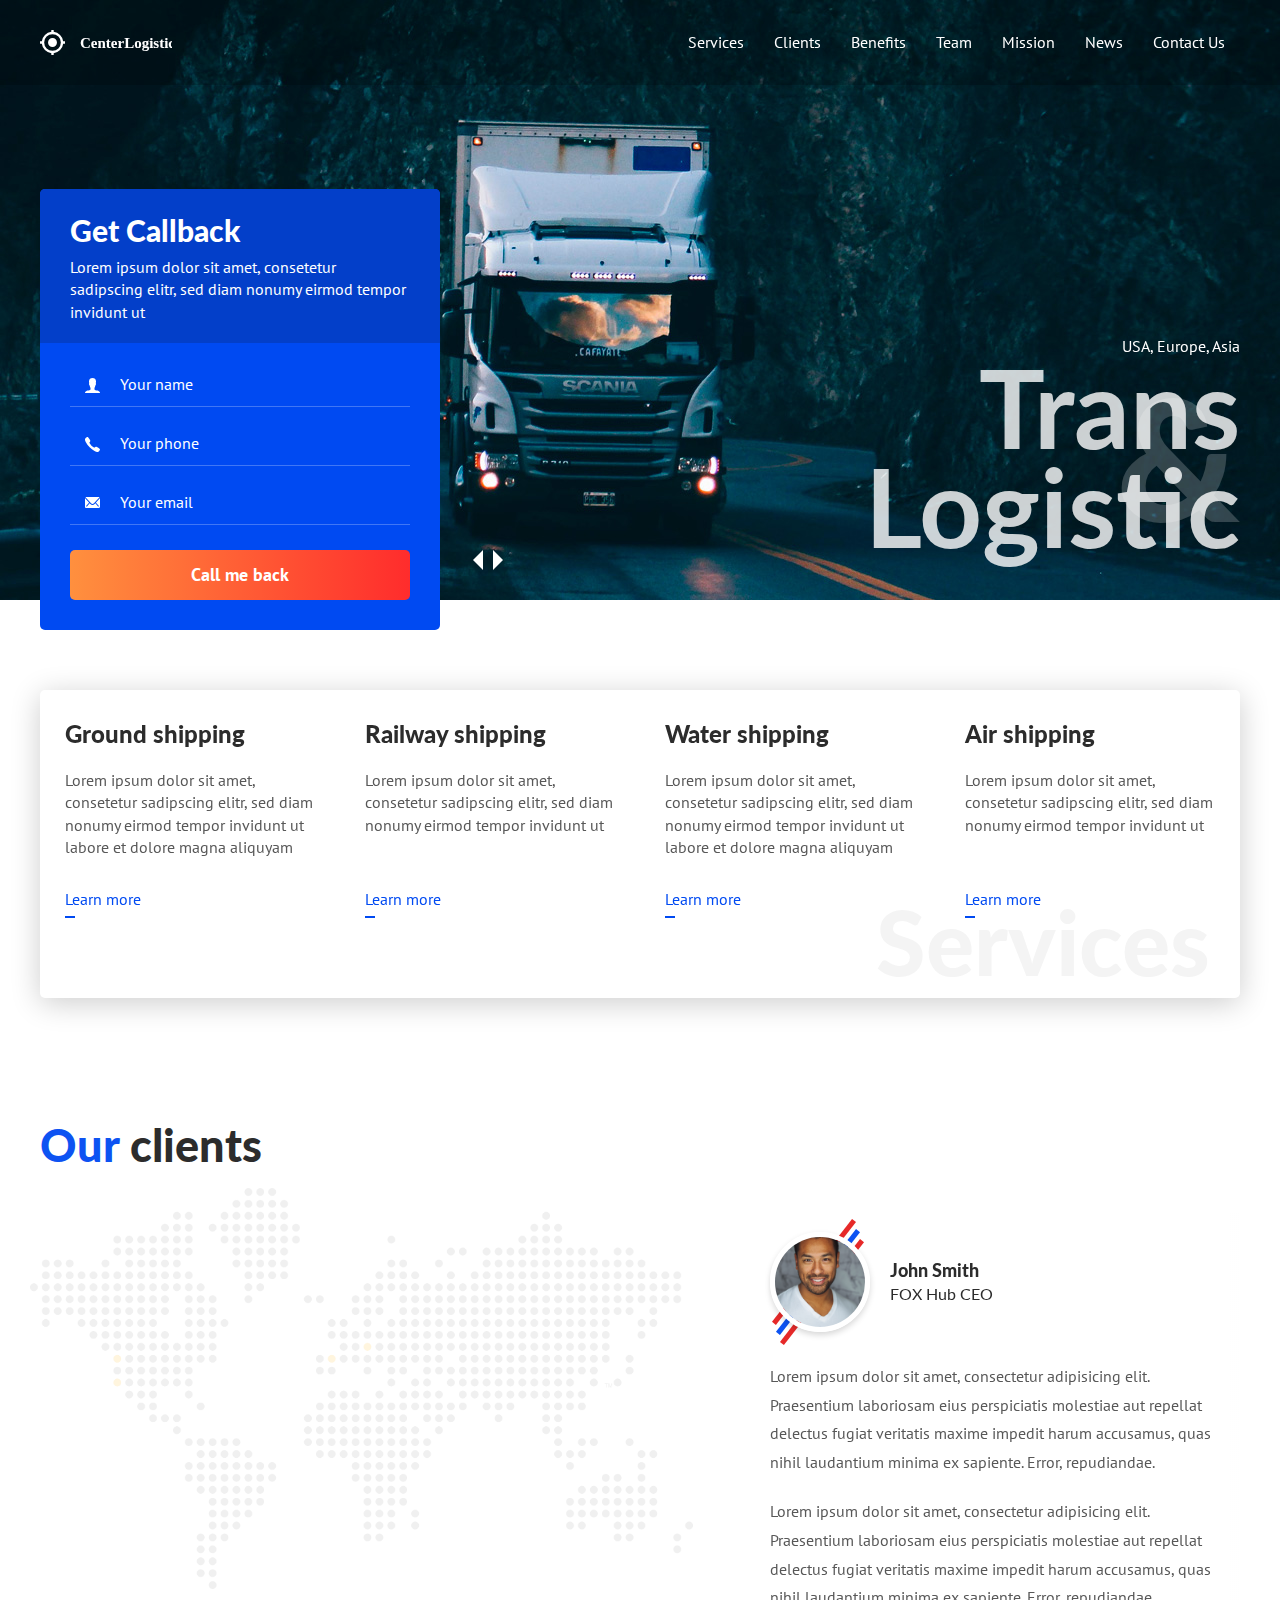
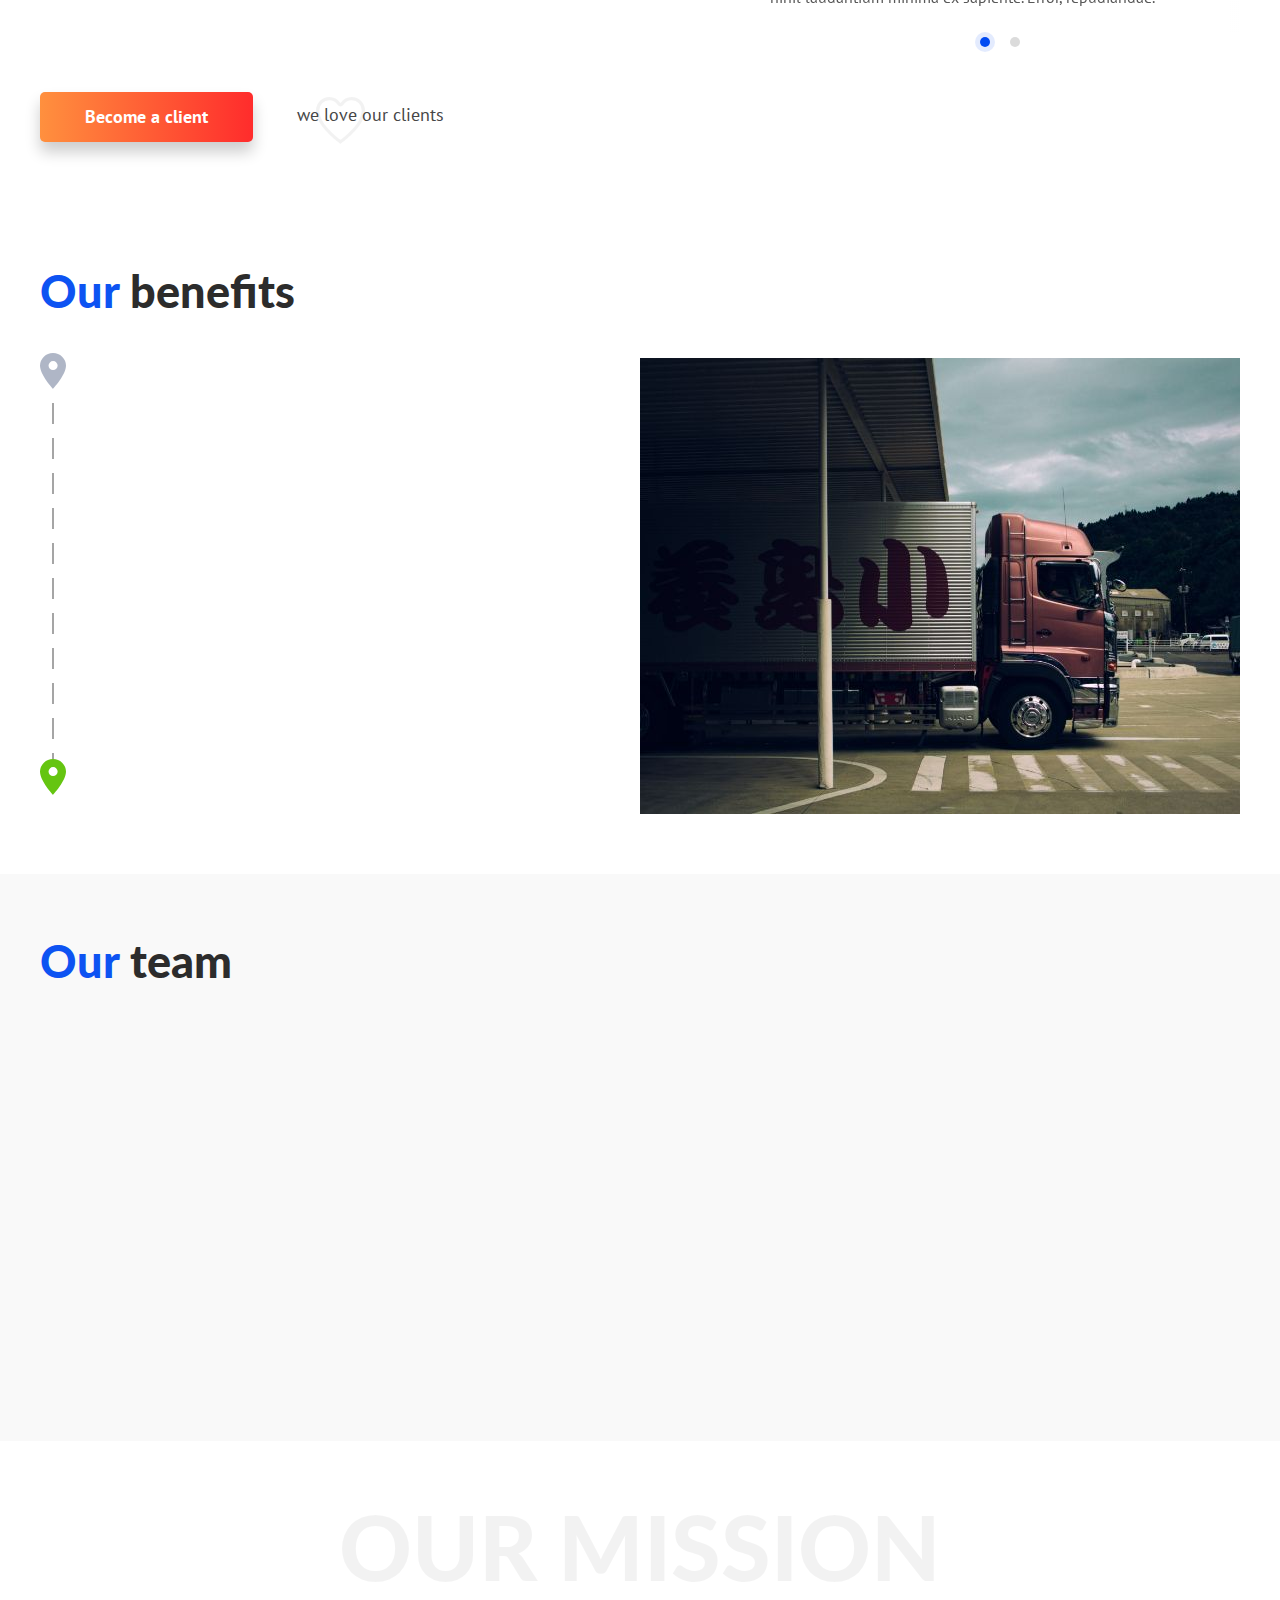
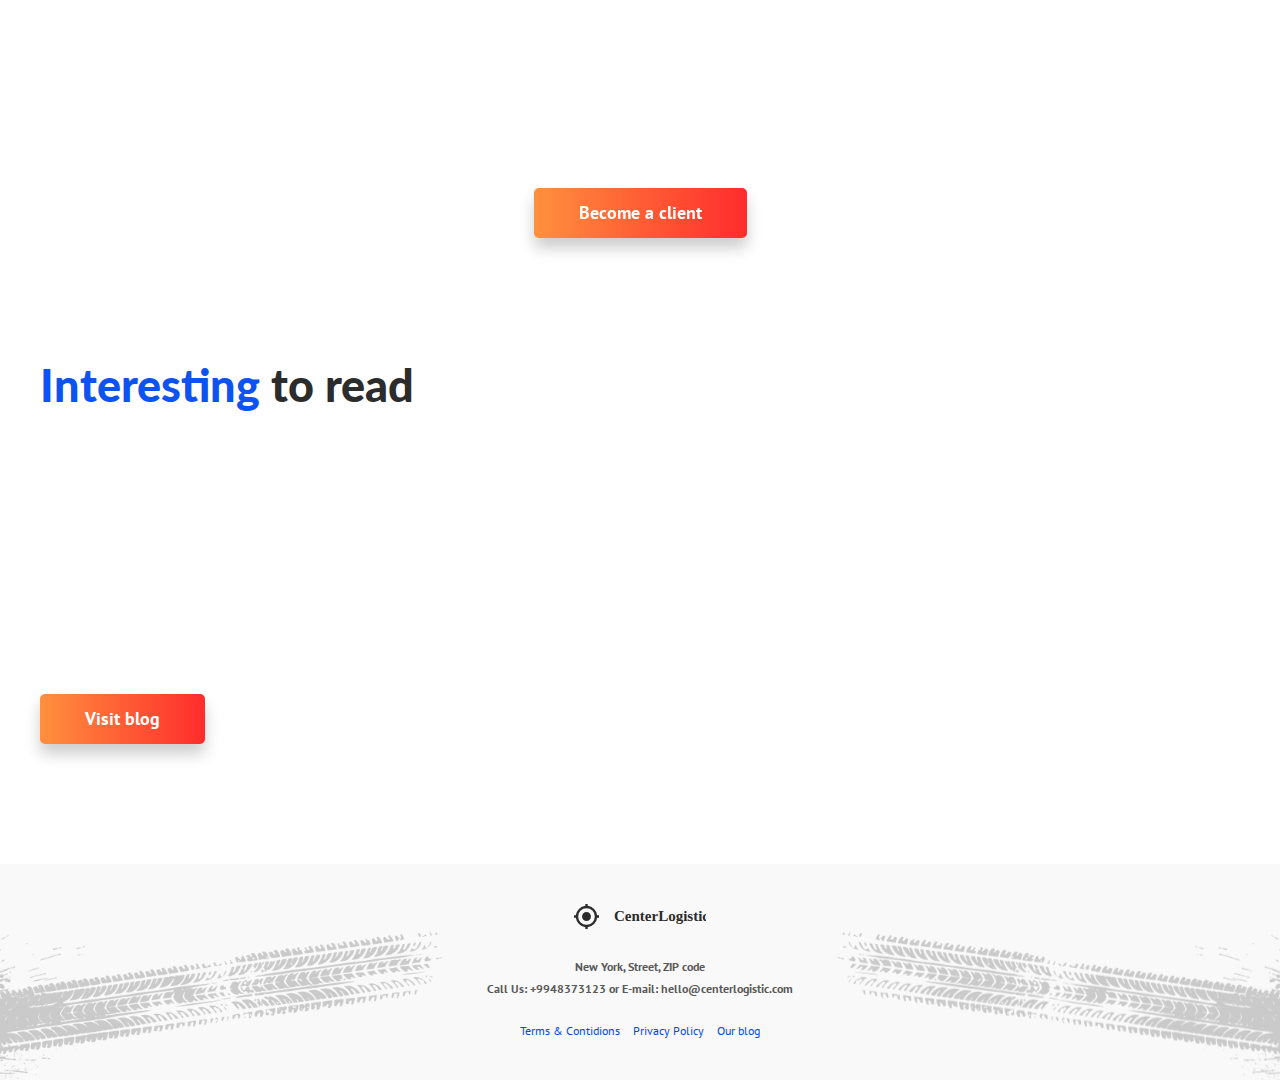
==== commit bb8cce39: "add graphics" ====
--- a/index.html
+++ b/index.html
@@ -1,524 +1,844 @@
 <!DOCTYPE html>
 <html lang="en">
-<head>
-    <meta charset="UTF-8">
-    <link href="https://fonts.googleapis.com/css?family=Lato:400,700,900|PT+Sans&display=swap&subset=cyrillic" rel="stylesheet">
-    <link rel="stylesheet" href="assets/css/slick.css">
-    <link rel="stylesheet" href="assets/css/aos.css">
-    <link rel="stylesheet" href="assets/css/style.css">
-    <meta name="viewport" content="width=device-width, initial-scale=1">
-
-    <link rel="apple-touch-icon" sizes="180x180" href="assets/images/favicons/apple-touch-icon.png">
-    <link rel="icon" type="image/png" sizes="32x32" href="assets/images/favicons/favicon-32x32.png">
-    <link rel="icon" type="image/png" sizes="16x16" href="assets/images/favicons/favicon-16x16.png">
-    <link rel="manifest" href="assets/images/favicons/manifest.json">
-    <link rel="mask-icon" href="assets/images/favicons/safari-pinned-tab.svg" color="#004AF2">
-    <meta name="msapplication-TileColor" content="#004AF2">
-    <meta name="theme-color" content="#004AF2">
+  <head>
+    <meta charset="UTF-8" />
+    <link
+      href="https://fonts.googleapis.com/css?family=Lato:400,700,900|PT+Sans&display=swap&subset=cyrillic"
+      rel="stylesheet"
+    />
+    <link rel="stylesheet" href="assets/css/slick.css" />
+    <link rel="stylesheet" href="assets/css/aos.css" />
+    <link rel="stylesheet" href="assets/css/style.css" />
+    <meta name="viewport" content="width=device-width, initial-scale=1" />
+
+    <link
+      rel="apple-touch-icon"
+      sizes="180x180"
+      href="assets/images/favicons/apple-touch-icon.png"
+    />
+    <link
+      rel="icon"
+      type="image/png"
+      sizes="32x32"
+      href="assets/images/favicons/favicon-32x32.png"
+    />
+    <link
+      rel="icon"
+      type="image/png"
+      sizes="16x16"
+      href="assets/images/favicons/favicon-16x16.png"
+    />
+    <link rel="manifest" href="assets/images/favicons/manifest.json" />
+    <link
+      rel="mask-icon"
+      href="assets/images/favicons/safari-pinned-tab.svg"
+      color="#004AF2"
+    />
+    <meta name="msapplication-TileColor" content="#004AF2" />
+    <meta name="theme-color" content="#004AF2" />
 
     <title>CenterLogistic</title>
-</head>
-<body>
-
-<div class="page">
-
-    <!-- Header -->
-    <header class="header" id="header">
+  </head>
+  <body>
+    <div class="page">
+      <!-- Header -->
+      <header class="header" id="header">
         <div class="container">
-            <div class="header__inner">
-                <a href="#" data-scroll="#intro">
-                    <img class="img" src="assets/images/logo.svg" alt="CenterLogistic">
-                </a>
-
-                <nav class="nav" id="nav">
-                    <a class="nav__link" href="#" data-scroll="#services">Services</a>
-                    <a class="nav__link" href="#" data-scroll="#clients">Clients</a>
-                    <a class="nav__link" href="#" data-scroll="#benefits">Benefits</a>
-                    <a class="nav__link" href="#" data-scroll="#team">Team</a>
-                    <a class="nav__link" href="#" data-scroll="#mission">Mission</a>
-                    <a class="nav__link" href="#" data-scroll="#news">News</a>
-                    <a class="nav__link" href="#" data-modal="#becomeClientModal">Contact Us</a>
-                </nav>
-
-                <button class="burger" type="button" id="navToggle">
-                    <span class="burger__line">1</span>
-                    <span class="burger__line">2</span>
-                    <span class="burger__line">3</span>
-                    <span class="burger__line">4</span>
-                </button>
-            </div>
-        </div>
-    </header>
-
-
-    <!-- Intro -->
-    <div class="intro" id="intro">
-
+          <div class="header__inner">
+            <a href="#" data-scroll="#intro">
+              <img
+                class="img"
+                src="assets/images/logo.svg"
+                alt="CenterLogistic"
+              />
+            </a>
+
+            <nav class="nav" id="nav">
+              <a class="nav__link" href="#" data-scroll="#services">Services</a>
+              <a class="nav__link" href="#" data-scroll="#clients">Clients</a>
+              <a class="nav__link" href="#" data-scroll="#benefits">Benefits</a>
+              <a class="nav__link" href="#" data-scroll="#team">Team</a>
+              <a class="nav__link" href="#" data-scroll="#mission">Mission</a>
+              <a class="nav__link" href="#" data-scroll="#news">News</a>
+              <a class="nav__link" href="#" data-modal="#becomeClientModal"
+                >Contact Us</a
+              >
+            </nav>
+
+            <button class="burger" type="button" id="navToggle">
+              <span class="burger__line">1</span>
+              <span class="burger__line">2</span>
+              <span class="burger__line">3</span>
+              <span class="burger__line">4</span>
+            </button>
+          </div>
+        </div>
+      </header>
+
+      <!-- Intro -->
+      <div class="intro" id="intro">
         <div class="intro__slider" id="introSlider">
-            <div class="slider-item">
-                <div class="intro__slider-item" style="background-image: url(assets/images/slider/slide-1.jpg)"></div>
-            </div>
-            <div class="slider-item">
-                <img class="intro__slider-photo" src="assets/images/slider/slide-2.jpg" alt="">
-            </div>
-            <div class="slider-item">
-                <div class="intro__slider-item" style="background-image: url(assets/images/slider/slide-3.jpg)"></div>
-            </div>
-            <div class="slider-item">
-                <img class="intro__slider-photo" src="assets/images/slider/slide-4.jpg" alt="">
-            </div>
+          <div class="slider-item">
+            <div
+              class="intro__slider-item"
+              style="background-image: url(assets/images/slider/slide-1.jpg)"
+            ></div>
+          </div>
+          <div class="slider-item">
+            <img
+              class="intro__slider-photo"
+              src="assets/images/slider/slide-2.jpg"
+              alt=""
+            />
+          </div>
+          <div class="slider-item">
+            <div
+              class="intro__slider-item"
+              style="background-image: url(assets/images/slider/slide-3.jpg)"
+            ></div>
+          </div>
+          <div class="slider-item">
+            <img
+              class="intro__slider-photo"
+              src="assets/images/slider/slide-4.jpg"
+              alt=""
+            />
+          </div>
         </div>
 
         <div class="container">
-            <div class="intro__inner">
-
-                <div class="request-form  request-form--intro" data-aos="fade-right">
-                    <div class="request-form__header">
-                        <h3 class="request-form__title">Get Callback</h3>
-                        <div class="request-form__text">Lorem ipsum dolor sit amet, consetetur sadipscing elitr, sed diam nonumy eirmod tempor invidunt ut</div>
+          <div class="intro__inner">
+            <div class="request-form request-form--intro" data-aos="fade-right">
+              <div class="request-form__header">
+                <h3 class="request-form__title">Get Callback</h3>
+                <div class="request-form__text">
+                  Lorem ipsum dolor sit amet, consetetur sadipscing elitr, sed
+                  diam nonumy eirmod tempor invidunt ut
+                </div>
+              </div>
+
+              <div class="request-form__content">
+                <form class="form" action="/" method="post">
+                  <div class="form__group">
+                    <input
+                      class="input input--user"
+                      type="text"
+                      placeholder="Your name"
+                    />
+                  </div>
+                  <div class="form__group">
+                    <input
+                      class="input input--phone"
+                      type="tel"
+                      placeholder="Your phone"
+                    />
+                  </div>
+                  <div class="form__group">
+                    <input
+                      class="input input--email"
+                      type="email"
+                      placeholder="Your email"
+                    />
+                  </div>
+                  <button class="btn btn--block btn--orange" type="submit">
+                    <span>Call me back</span>
+                  </button>
+                </form>
+              </div>
+            </div>
+            <!-- /.request-form -->
+
+            <div class="intro__text" data-aos="fade-left">
+              <div class="intro__countries">USA, Europe, Asia</div>
+              <h1 class="intro__title">
+                <span class="intro__title-amp">&amp;</span>
+                Trans<br />Logistic
+              </h1>
+            </div>
+
+            <div class="intro__slider-arrows">
+              <button
+                class="intro__slider-btn intro__slider-btn--prev"
+                id="introSliderPrev"
+                type="button"
+              >
+                Prev
+              </button>
+              <button
+                class="intro__slider-btn intro__slider-btn--next"
+                id="introSliderNext"
+                type="button"
+              >
+                Next
+              </button>
+            </div>
+          </div>
+          <!-- /.intro__inner -->
+        </div>
+        <!-- /.container -->
+      </div>
+      <!-- /.intro -->
+
+      <!-- Services -->
+      <section class="section" id="services" data-scrollspy="#services">
+        <div class="container">
+          <div class="services">
+            <h2 class="services__main-title">Services</h2>
+
+            <div class="services__item" data-aos="fade-down">
+              <h4 class="services__title">Ground shipping</h4>
+              <div class="services__text">
+                <p>
+                  Lorem ipsum dolor sit amet, consetetur sadipscing elitr, sed
+                  diam nonumy eirmod tempor invidunt ut labore et dolore magna
+                  aliquyam
+                </p>
+              </div>
+              <div class="services__footer">
+                <a class="services__link" href="#">Learn more</a>
+              </div>
+            </div>
+
+            <div
+              class="services__item"
+              data-aos="fade-down"
+              data-aos-delay="100"
+            >
+              <h4 class="services__title">Railway shipping</h4>
+              <div class="services__text">
+                <p>
+                  Lorem ipsum dolor sit amet, consetetur sadipscing elitr, sed
+                  diam nonumy eirmod tempor invidunt ut
+                </p>
+              </div>
+              <div class="services__footer">
+                <a class="services__link" href="#">Learn more</a>
+              </div>
+            </div>
+
+            <div
+              class="services__item"
+              data-aos="fade-down"
+              data-aos-delay="200"
+            >
+              <h4 class="services__title">Water shipping</h4>
+              <div class="services__text">
+                <p>
+                  Lorem ipsum dolor sit amet, consetetur sadipscing elitr, sed
+                  diam nonumy eirmod tempor invidunt ut labore et dolore magna
+                  aliquyam
+                </p>
+              </div>
+              <div class="services__footer">
+                <a class="services__link" href="#">Learn more</a>
+              </div>
+            </div>
+
+            <div
+              class="services__item"
+              data-aos="fade-down"
+              data-aos-delay="300"
+            >
+              <h4 class="services__title">Air shipping</h4>
+              <div class="services__text">
+                <p>
+                  Lorem ipsum dolor sit amet, consetetur sadipscing elitr, sed
+                  diam nonumy eirmod tempor invidunt ut
+                </p>
+              </div>
+              <div class="services__footer">
+                <a class="services__link" href="#">Learn more</a>
+              </div>
+            </div>
+          </div>
+          <!-- /.services -->
+        </div>
+        <!-- /.container -->
+      </section>
+
+      <!-- Clients -->
+      <section
+        class="section section--map"
+        id="clients"
+        data-scrollspy="#clients"
+      >
+        <div class="container">
+          <h2 class="section__title"><span>Our</span> clients</h2>
+
+          <div class="clients">
+            <div class="clients__logos">
+              <ul class="clients__list">
+                <li data-aos="fade-right" data-aos-anchor=".clients">
+                  <a href="#" target="_blank">
+                    <img
+                      class="clients__list-logo img"
+                      src="assets/images/clients/atica.svg"
+                      alt=""
+                    />
+                  </a>
+                </li>
+                <li
+                  data-aos="fade-right"
+                  data-aos-delay="50"
+                  data-aos-anchor=".clients"
+                >
+                  <a href="#" target="_blank">
+                    <img
+                      class="clients__list-logo img"
+                      src="assets/images/clients/hex-lab.svg"
+                      alt=""
+                    />
+                  </a>
+                </li>
+                <li
+                  data-aos="fade-right"
+                  data-aos-delay="100"
+                  data-aos-anchor=".clients"
+                >
+                  <a href="#" target="_blank">
+                    <img
+                      class="clients__list-logo img"
+                      src="assets/images/clients/amara.svg"
+                      alt=""
+                    />
+                  </a>
+                </li>
+                <li
+                  data-aos="fade-right"
+                  data-aos-delay="150"
+                  data-aos-anchor=".clients"
+                >
+                  <a href="#" target="_blank">
+                    <img
+                      class="clients__list-logo img"
+                      src="assets/images/clients/muzica-2.svg"
+                      alt=""
+                    />
+                  </a>
+                </li>
+                <li
+                  data-aos="fade-right"
+                  data-aos-delay="200"
+                  data-aos-anchor=".clients"
+                >
+                  <a href="#" target="_blank">
+                    <img
+                      class="clients__list-logo img"
+                      src="assets/images/clients/solaytic.svg"
+                      alt=""
+                    />
+                  </a>
+                </li>
+                <li
+                  data-aos="fade-right"
+                  data-aos-delay="250"
+                  data-aos-anchor=".clients"
+                >
+                  <a href="#" target="_blank">
+                    <img
+                      class="clients__list-logo img"
+                      src="assets/images/clients/hexa.svg"
+                      alt=""
+                    />
+                  </a>
+                </li>
+                <li
+                  data-aos="fade-right"
+                  data-aos-delay="300"
+                  data-aos-anchor=".clients"
+                >
+                  <a href="#" target="_blank">
+                    <img
+                      class="clients__list-logo img"
+                      src="assets/images/clients/utosia-2.svg"
+                      alt=""
+                    />
+                  </a>
+                </li>
+                <li
+                  data-aos="fade-right"
+                  data-aos-delay="350"
+                  data-aos-anchor=".clients"
+                >
+                  <a href="#" target="_blank">
+                    <img
+                      class="clients__list-logo img"
+                      src="assets/images/clients/fox-hub.svg"
+                      alt=""
+                    />
+                  </a>
+                </li>
+              </ul>
+            </div>
+            <!-- /.clients__logos -->
+
+            <div class="clients__reviews">
+              <div class="reviews" id="reviewsSlider">
+                <div class="reviews__item">
+                  <div class="reviews__header">
+                    <img
+                      class="reviews__photo"
+                      src="./assets/images/slider/people1.jpg"
+                      alt=""
+                    />
+                    <div class="reviews__header-content">
+                      <div class="reviews__name">John Smith</div>
+                      <div class="reviews__company">FOX Hub CEO</div>
                     </div>
-
-                    <div class="request-form__content">
-                        <form class="form" action="/" method="post">
-                            <div class="form__group">
-                                <input class="input  input--user" type="text" placeholder="Your name">
-                            </div>
-                            <div class="form__group">
-                                <input class="input  input--phone" type="tel" placeholder="Your phone">
-                            </div>
-                            <div class="form__group">
-                                <input class="input  input--email" type="email" placeholder="Your email">
-                            </div>
-                            <button class="btn  btn--block  btn--orange" type="submit">
-                                <span>Call me back</span>
-                            </button>
-                        </form>
+                  </div>
+                  <div class="reviews__content">
+                    <p>
+                      Lorem ipsum dolor sit amet, consectetur adipisicing elit.
+                      Praesentium laboriosam eius perspiciatis molestiae aut
+                      repellat delectus fugiat veritatis maxime impedit harum
+                      accusamus, quas nihil laudantium minima ex sapiente.
+                      Error, repudiandae.
+                    </p>
+                    <p>
+                      Lorem ipsum dolor sit amet, consectetur adipisicing elit.
+                      Praesentium laboriosam eius perspiciatis molestiae aut
+                      repellat delectus fugiat veritatis maxime impedit harum
+                      accusamus, quas nihil laudantium minima ex sapiente.
+                      Error, repudiandae.
+                    </p>
+                  </div>
+                </div>
+
+                <div class="reviews__item">
+                  <div class="reviews__header">
+                    <img
+                      class="reviews__photo"
+                      src="./assets/images/slider/people2.jpg"
+                      alt=""
+                    />
+                    <div class="reviews__header-content">
+                      <div class="reviews__name">John Smith</div>
+                      <div class="reviews__company">FOX Hub CEO</div>
                     </div>
-                </div><!-- /.request-form -->
-
-                <div class="intro__text" data-aos="fade-left">
-                    <div class="intro__countries">USA, Europe, Asia</div>
-                    <h1 class="intro__title">
-                        <span class="intro__title-amp">&amp;</span>
-                        Trans<br>Logistic
-                    </h1>
+                  </div>
+                  <div class="reviews__content">
+                    <p>
+                      Lorem ipsum dolor sit amet, consectetur adipisicing elit.
+                      Praesentium laboriosam eius perspiciatis molestiae aut
+                      repellat delectus fugiat veritatis maxime impedit harum
+                      accusamus, quas nihil laudantium minima ex sapiente.
+                      Error, repudiandae.
+                    </p>
+                    <p>
+                      Lorem ipsum dolor sit amet, consectetur adipisicing elit.
+                      Praesentium laboriosam eius perspiciatis molestiae aut
+                      repellat delectus fugiat veritatis maxime impedit harum
+                      accusamus, quas nihil laudantium minima ex sapiente.
+                      Error, repudiandae.
+                    </p>
+                  </div>
                 </div>
-
-                <div class="intro__slider-arrows">
-                    <button class="intro__slider-btn  intro__slider-btn--prev" id="introSliderPrev" type="button">Prev</button>
-                    <button class="intro__slider-btn  intro__slider-btn--next" id="introSliderNext" type="button">Next</button>
+              </div>
+              <!-- /.reviews -->
+            </div>
+            <!-- /.clients__reviews -->
+          </div>
+          <!-- /.clients -->
+
+          <button
+            class="btn btn--orange btn--shadow"
+            type="button"
+            data-modal="#becomeClientModal"
+          >
+            <span>Become a client</span>
+          </button>
+          <span class="clients-love">we love our clients</span>
+        </div>
+        <!-- /.container -->
+      </section>
+
+      <!-- Benefits -->
+      <section class="section" id="benefits" data-scrollspy="#benefits">
+        <div class="container">
+          <h2 class="section__title"><span>Our</span> benefits</h2>
+          <div class="benefits">
+            <div class="benefits__col">
+              <ul class="benefits-list">
+                <li
+                  class="benefits-list__item"
+                  data-aos="fade-down"
+                  data-aos-anchor=".benefits"
+                >
+                  <h4 class="benefits-list__title">Safety</h4>
+                  <div class="benefits-list__text">
+                    <p>
+                      Lorem ipsum dolor sit amet, consetetur sadipscing elitr,
+                      sed diam nonumy eirmod
+                    </p>
+                  </div>
+                </li>
+
+                <li
+                  class="benefits-list__item"
+                  data-aos="fade-down"
+                  data-aos-delay="200"
+                  data-aos-anchor=".benefits"
+                >
+                  <h4 class="benefits-list__title">High quality drivers</h4>
+                  <div class="benefits-list__text">
+                    <p>
+                      Lorem ipsum dolor sit amet, consetetur sadipscing elitr,
+                      sed diam nonumy eirmod
+                    </p>
+                  </div>
+                </li>
+
+                <li
+                  class="benefits-list__item"
+                  data-aos="fade-down"
+                  data-aos-delay="400"
+                  data-aos-anchor=".benefits"
+                >
+                  <h4 class="benefits-list__title">
+                    Guarantee &amp; Support 24/7
+                  </h4>
+                  <div class="benefits-list__text">
+                    <p>
+                      Lorem ipsum dolor sit amet, consetetur sadipscing elitr,
+                      sed diam nonumy eirmod
+                    </p>
+                  </div>
+                </li>
+
+                <li
+                  class="benefits-list__item"
+                  data-aos="fade-down"
+                  data-aos-delay="600"
+                  data-aos-anchor=".benefits"
+                >
+                  <h4 class="benefits-list__title">Personal manager</h4>
+                  <div class="benefits-list__text">
+                    <p>
+                      Lorem ipsum dolor sit amet, consetetur sadipscing elitr,
+                      sed diam nonumy eirmod
+                    </p>
+                  </div>
+                </li>
+              </ul>
+            </div>
+            <!-- /.benefits__col -->
+
+            <div class="benefits__col">
+              <img class="img" src="assets/images/benefits-photo.jpg" alt="" />
+            </div>
+          </div>
+          <!-- /.benefits -->
+        </div>
+        <!-- /.container -->
+      </section>
+
+      <!-- Team -->
+      <section class="section section--gray" id="team" data-scrollspy="#team">
+        <div class="container">
+          <h2 class="section__title"><span>Our</span> team</h2>
+
+          <div class="team">
+            <div class="team__col">
+              <div class="team__item" data-aos="fade-in">
+                <img
+                  class="team__photo img"
+                  src="assets/images/team/team-1.jpg"
+                  alt=""
+                />
+                <div class="team__name">John Smith</div>
+                <div class="team__prof">
+                  Logistic manager - 8 years experience
                 </div>
-            </div><!-- /.intro__inner -->
-
-        </div><!-- /.container -->
-    </div><!-- /.intro -->
-
-
-
-    <!-- Services -->
-    <section class="section" id="services" data-scrollspy="#services">
+                <ul class="team__contacts">
+                  <li>
+                    <img
+                      class="team__contacts-icon"
+                      src="assets/images/mail-black-icon.svg"
+                      alt=""
+                    />
+                    <a href="mailto:john@centerlogistic.com"
+                      >john@centerlogistic.com</a
+                    >
+                  </li>
+                  <li>
+                    <img
+                      class="team__contacts-icon"
+                      src="assets/images/phone-black-icon.svg"
+                      alt=""
+                    />
+                    <a href="tel:+987412512543">+987412512543</a>
+                  </li>
+                </ul>
+              </div>
+            </div>
+
+            <div class="team__col">
+              <div class="team__item" data-aos="fade-in" data-aos-delay="100">
+                <img
+                  class="team__photo img"
+                  src="assets/images/team/team-2.jpg"
+                  alt=""
+                />
+                <div class="team__name">Daniel Kore</div>
+                <div class="team__prof">Software engineer</div>
+                <ul class="team__contacts">
+                  <li>
+                    <img
+                      class="team__contacts-icon"
+                      src="assets/images/mail-black-icon.svg"
+                      alt=""
+                    />
+                    <a href="mailto:daniel@centerlogistic.com"
+                      >daniel@centerlogistic.com</a
+                    >
+                  </li>
+                  <li>
+                    <img
+                      class="team__contacts-icon"
+                      src="assets/images/phone-black-icon.svg"
+                      alt=""
+                    />
+                    <a href="tel:+987423252253">+987423252253</a>
+                  </li>
+                </ul>
+              </div>
+            </div>
+
+            <div class="team__col">
+              <div class="team__item" data-aos="fade-in" data-aos-delay="200">
+                <img
+                  class="team__photo img"
+                  src="assets/images/team/team-3.jpg"
+                  alt=""
+                />
+                <div class="team__name">Anna Filler</div>
+                <div class="team__prof">
+                  Marketing specialist - 10 years experience
+                </div>
+                <ul class="team__contacts">
+                  <li>
+                    <img
+                      class="team__contacts-icon"
+                      src="assets/images/mail-black-icon.svg"
+                      alt=""
+                    />
+                    <a href="mailto:anna@centerlogistic.com"
+                      >anna@centerlogistic.com</a
+                    >
+                  </li>
+                  <li>
+                    <img
+                      class="team__contacts-icon"
+                      src="assets/images/phone-black-icon.svg"
+                      alt=""
+                    />
+                    <a href="tel:+98735353456">+98735353456</a>
+                  </li>
+                </ul>
+              </div>
+            </div>
+          </div>
+          <!-- /.team -->
+        </div>
+        <!-- /.container -->
+      </section>
+
+      <!-- Mission -->
+      <section class="section" id="mission" data-scrollspy="#mission">
         <div class="container">
-            <div class="services">
-                <h2 class="services__main-title">Services</h2>
-
-                <div class="services__item" data-aos="fade-down">
-                    <h4 class="services__title">Ground shipping</h4>
-                    <div class="services__text">
-                        <p>Lorem ipsum dolor sit amet, consetetur sadipscing elitr, sed diam nonumy eirmod tempor invidunt ut labore et dolore magna aliquyam</p>
-                    </div>
-                    <div class="services__footer">
-                        <a class="services__link" href="#">Learn more</a>
-                    </div>
-                </div>
-
-                <div class="services__item" data-aos="fade-down" data-aos-delay="100">
-                    <h4 class="services__title">Railway shipping</h4>
-                    <div class="services__text">
-                        <p>Lorem ipsum dolor sit amet, consetetur sadipscing elitr, sed diam nonumy eirmod tempor invidunt ut</p>
-                    </div>
-                    <div class="services__footer">
-                        <a class="services__link" href="#">Learn more</a>
-                    </div>
-                </div>
-
-                <div class="services__item" data-aos="fade-down" data-aos-delay="200">
-                    <h4 class="services__title">Water shipping</h4>
-                    <div class="services__text">
-                        <p>Lorem ipsum dolor sit amet, consetetur sadipscing elitr, sed diam nonumy eirmod tempor invidunt ut labore et dolore magna aliquyam</p>
-                    </div>
-                    <div class="services__footer">
-                        <a class="services__link" href="#">Learn more</a>
-                    </div>
-                </div>
-
-                <div class="services__item" data-aos="fade-down" data-aos-delay="300">
-                    <h4 class="services__title">Air shipping</h4>
-                    <div class="services__text">
-                        <p>Lorem ipsum dolor sit amet, consetetur sadipscing elitr, sed diam nonumy eirmod tempor invidunt ut</p>
-                    </div>
-                    <div class="services__footer">
-                        <a class="services__link" href="#">Learn more</a>
-                    </div>
-                </div>
-            </div><!-- /.services -->
-        </div><!-- /.container -->
-    </section>
-
-
-    <!-- Clients -->
-    <section class="section  section--map" id="clients" data-scrollspy="#clients">
+          <h2 class="mission-title">Our mission</h2>
+          <div class="mission" data-aos="fade-up" data-aos-duration="1250">
+            <h3 class="mission__title">
+              To provide our customer qualified services according the
+              international
+            </h3>
+            <h4 class="mission__subtitle">
+              Book your Cargo now &amp; Your job just got a lot easier
+            </h4>
+          </div>
+
+          <div class="text-center">
+            <button
+              class="btn btn--orange btn--shadow"
+              type="button"
+              data-modal="#becomeClientModal"
+            >
+              <span>Become a client</span>
+            </button>
+          </div>
+        </div>
+      </section>
+
+      <!-- News -->
+      <section class="section section--last" id="news" data-scrollspy="#news">
         <div class="container">
-            <h2 class="section__title"><span>Our</span> clients</h2>
-
-            <div class="clients">
-                <div class="clients__logos">
-                    <ul class="clients__list">
-                        <li data-aos="fade-right" data-aos-anchor=".clients">
-                            <a href="#" target="_blank">
-                                <img class="clients__list-logo  img" src="assets/images/clients/atica.svg" alt="">
-                            </a>
-                        </li>
-                        <li data-aos="fade-right" data-aos-delay="50" data-aos-anchor=".clients">
-                            <a href="#" target="_blank">
-                                <img class="clients__list-logo  img" src="assets/images/clients/hex-lab.svg" alt="">
-                            </a>
-                        </li>
-                        <li data-aos="fade-right" data-aos-delay="100" data-aos-anchor=".clients">
-                            <a href="#" target="_blank">
-                                <img class="clients__list-logo  img" src="assets/images/clients/amara.svg" alt="">
-                            </a>
-                        </li>
-                        <li data-aos="fade-right" data-aos-delay="150" data-aos-anchor=".clients">
-                            <a href="#" target="_blank">
-                                <img class="clients__list-logo  img" src="assets/images/clients/muzica-2.svg" alt="">
-                            </a>
-                        </li>
-                        <li data-aos="fade-right" data-aos-delay="200" data-aos-anchor=".clients">
-                            <a href="#" target="_blank">
-                                <img class="clients__list-logo  img" src="assets/images/clients/solaytic.svg" alt="">
-                            </a>
-                        </li>
-                        <li data-aos="fade-right" data-aos-delay="250" data-aos-anchor=".clients">
-                            <a href="#" target="_blank">
-                                <img class="clients__list-logo  img" src="assets/images/clients/hexa.svg" alt="">
-                            </a>
-                        </li>
-                        <li data-aos="fade-right" data-aos-delay="300" data-aos-anchor=".clients">
-                            <a href="#" target="_blank">
-                                <img class="clients__list-logo  img" src="assets/images/clients/utosia-2.svg" alt="">
-                            </a>
-                        </li>
-                        <li data-aos="fade-right" data-aos-delay="350" data-aos-anchor=".clients">
-                            <a href="#" target="_blank">
-                                <img class="clients__list-logo  img" src="assets/images/clients/fox-hub.svg" alt="">
-                            </a>
-                        </li>
-                    </ul>
-                </div><!-- /.clients__logos -->
-
-                <div class="clients__reviews">
-                    <div class="reviews" id="reviewsSlider">
-                        <div class="reviews__item">
-                            <div class="reviews__header">
-                                <img class="reviews__photo" src="https://placehold.it/100" alt="">
-                                <div class="reviews__header-content">
-                                    <div class="reviews__name">John Smith</div>
-                                    <div class="reviews__company">FOX Hub CEO</div>
-                                </div>
-                            </div>
-                            <div class="reviews__content">
-                                <p>Lorem ipsum dolor sit amet, consectetur adipisicing elit. Praesentium laboriosam eius perspiciatis molestiae aut repellat delectus fugiat veritatis maxime impedit harum accusamus, quas nihil laudantium minima ex sapiente. Error, repudiandae.</p>
-                                <p>Lorem ipsum dolor sit amet, consectetur adipisicing elit. Praesentium laboriosam eius perspiciatis molestiae aut repellat delectus fugiat veritatis maxime impedit harum accusamus, quas nihil laudantium minima ex sapiente. Error, repudiandae.</p>
-                            </div>
-                        </div>
-
-                        <div class="reviews__item">
-                            <div class="reviews__header">
-                                <img class="reviews__photo" src="https://placehold.it/100" alt="">
-                                <div class="reviews__header-content">
-                                    <div class="reviews__name">John Smith</div>
-                                    <div class="reviews__company">FOX Hub CEO</div>
-                                </div>
-                            </div>
-                            <div class="reviews__content">
-                                <p>Lorem ipsum dolor sit amet, consectetur adipisicing elit. Praesentium laboriosam eius perspiciatis molestiae aut repellat delectus fugiat veritatis maxime impedit harum accusamus, quas nihil laudantium minima ex sapiente. Error, repudiandae.</p>
-                                <p>Lorem ipsum dolor sit amet, consectetur adipisicing elit. Praesentium laboriosam eius perspiciatis molestiae aut repellat delectus fugiat veritatis maxime impedit harum accusamus, quas nihil laudantium minima ex sapiente. Error, repudiandae.</p>
-                            </div>
-                        </div>
-                    </div><!-- /.reviews -->
-                </div><!-- /.clients__reviews -->
-            </div><!-- /.clients -->
-
-            <button class="btn  btn--orange  btn--shadow" type="button" data-modal="#becomeClientModal">
-                <span>Become a client</span>
+          <h2 class="section__title"><span>Interesting</span> to read</h2>
+
+          <div class="articles">
+            <article class="articles__item" data-aos="fade-in">
+              <h4 class="articles__title">
+                <a href="#">News title</a>
+              </h4>
+              <div class="articles__text">
+                Lorem ipsum dolor sit amet, consetetur sadipscing elitr, sed
+                diam nonumy eirmod tempor invidunt ut labore et dolore magna
+                aliquyam erat, sed diam voluptua. At vero eos et accusam et
+                justo duo dolores et ea rebum. Stet clita kasd gubergren, no sea
+                takimata sanctus est Lorem ipsum dolor sit amet.
+              </div>
+              <time class="articles__date" datetime="2019-02-14 19:00"
+                >21 March, 2019</time
+              >
+            </article>
+
+            <article class="articles__item" data-aos="fade-in">
+              <h4 class="articles__title">
+                <a href="#">News title</a>
+              </h4>
+              <div class="articles__text">
+                Lorem ipsum dolor sit amet, consetetur sadipscing elitr, sed
+                diam nonumy eirmod tempor invidunt ut labore et dolore magna
+                aliquyam erat, sed diam voluptua. At vero eos et accusam et
+                justo duo dolores et ea rebum. Stet clita kasd gubergren, no sea
+                takimata sanctus est Lorem ipsum dolor sit amet.
+              </div>
+              <time class="articles__date" datetime="2019-02-14 19:00"
+                >21 March, 2019</time
+              >
+            </article>
+          </div>
+          <!-- /.articles -->
+
+          <a class="btn btn--orange btn--shadow" href="blog.html">
+            <span>Visit blog</span>
+          </a>
+        </div>
+        <!-- /.container -->
+      </section>
+
+      <!-- Footer -->
+      <footer class="footer">
+        <div class="container">
+          <img src="assets/images/logo-black.svg" alt="" />
+          <address class="footer__contacts">
+            <p>New York, Street, ZIP code</p>
+            <p>
+              Call Us: <a href="tel:+9948373123">+9948373123</a> or E-mail:
+              <a href="mailto:hello@centerlogistic.com"
+                >hello@centerlogistic.com</a
+              >
+            </p>
+          </address>
+
+          <nav class="footer__nav">
+            <a href="text.html">Terms &amp; Contidions</a>
+            <a href="text2.html">Privacy Policy</a>
+            <a href="blog.html">Our blog</a>
+          </nav>
+        </div>
+      </footer>
+    </div>
+
+    <!-- Modals -->
+    <div class="modal" id="becomeClientModal">
+      <div class="modal__inner">
+        <div class="modal__content">
+          <div class="modal__header">
+            <h4 class="modal__title">
+              Need to deliver your cargo? We can help!
+            </h4>
+            <div class="modal__text">
+              <p>Fill a little form and we will call you back!</p>
+            </div>
+          </div>
+
+          <form class="form" action="/" method="post">
+            <div class="form__group">
+              <input
+                class="input input--dark input--user"
+                type="text"
+                placeholder="Your name"
+              />
+            </div>
+            <div class="form__group">
+              <input
+                class="input input--dark input--phone"
+                type="tel"
+                placeholder="Your phone"
+              />
+            </div>
+            <div class="form__group">
+              <input
+                class="input input--dark input--email"
+                type="email"
+                placeholder="Your email"
+              />
+            </div>
+            <button class="btn btn--block btn--orange" type="submit">
+              <span>Call me back</span>
             </button>
-            <span class="clients-love">we love our clients</span>
-        </div><!-- /.container -->
-    </section>
-
-
-
-    <!-- Benefits -->
-    <section class="section" id="benefits" data-scrollspy="#benefits">
-        <div class="container">
-            <h2 class="section__title"><span>Our</span> benefits</h2>
-            <div class="benefits">
-                <div class="benefits__col">
-                    <ul class="benefits-list">
-                        <li class="benefits-list__item" data-aos="fade-down" data-aos-anchor=".benefits">
-                            <h4 class="benefits-list__title">Safety</h4>
-                            <div class="benefits-list__text">
-                                <p>Lorem ipsum dolor sit amet, consetetur sadipscing elitr, sed diam nonumy eirmod</p>
-                            </div>
-                        </li>
-
-                        <li class="benefits-list__item" data-aos="fade-down" data-aos-delay="200" data-aos-anchor=".benefits">
-                            <h4 class="benefits-list__title">High quality drivers</h4>
-                            <div class="benefits-list__text">
-                                <p>Lorem ipsum dolor sit amet, consetetur sadipscing elitr, sed diam nonumy eirmod</p>
-                            </div>
-                        </li>
-
-                        <li class="benefits-list__item" data-aos="fade-down" data-aos-delay="400" data-aos-anchor=".benefits">
-                            <h4 class="benefits-list__title">Guarantee &amp; Support 24/7</h4>
-                            <div class="benefits-list__text">
-                                <p>Lorem ipsum dolor sit amet, consetetur sadipscing elitr, sed diam nonumy eirmod</p>
-                            </div>
-                        </li>
-
-                        <li class="benefits-list__item" data-aos="fade-down" data-aos-delay="600" data-aos-anchor=".benefits">
-                            <h4 class="benefits-list__title">Personal manager</h4>
-                            <div class="benefits-list__text">
-                                <p>Lorem ipsum dolor sit amet, consetetur sadipscing elitr, sed diam nonumy eirmod</p>
-                            </div>
-                        </li>
-                    </ul>
-                </div><!-- /.benefits__col -->
-
-                <div class="benefits__col">
-                    <img class="img" src="assets/images/benefits-photo.jpg" alt="">
-                </div>
-            </div><!-- /.benefits -->
-        </div><!-- /.container -->
-    </section>
-
-
-
-    <!-- Team -->
-    <section class="section  section--gray" id="team" data-scrollspy="#team">
-        <div class="container">
-            <h2 class="section__title"><span>Our</span> team</h2>
-
-            <div class="team">
-                <div class="team__col">
-                    <div class="team__item" data-aos="fade-in">
-                        <img class="team__photo  img" src="assets/images/team/team-1.jpg" alt="">
-                        <div class="team__name">John Smith</div>
-                        <div class="team__prof">Logistic manager - 8 years experience</div>
-                        <ul class="team__contacts">
-                            <li>
-                                <img class="team__contacts-icon" src="assets/images/mail-black-icon.svg" alt="">
-                                <a href="mailto:john@centerlogistic.com">john@centerlogistic.com</a>
-                            </li>
-                            <li>
-                                <img class="team__contacts-icon" src="assets/images/phone-black-icon.svg" alt="">
-                                <a href="tel:+987412512543">+987412512543</a>
-                            </li>
-                        </ul>
-                    </div>
-                </div>
-
-                <div class="team__col">
-                    <div class="team__item" data-aos="fade-in" data-aos-delay="100">
-                        <img class="team__photo  img" src="assets/images/team/team-2.jpg" alt="">
-                        <div class="team__name">Daniel Kore</div>
-                        <div class="team__prof">Software engineer</div>
-                        <ul class="team__contacts">
-                            <li>
-                                <img class="team__contacts-icon" src="assets/images/mail-black-icon.svg" alt="">
-                                <a href="mailto:daniel@centerlogistic.com">daniel@centerlogistic.com</a>
-                            </li>
-                            <li>
-                                <img class="team__contacts-icon" src="assets/images/phone-black-icon.svg" alt="">
-                                <a href="tel:+987423252253">+987423252253</a>
-                            </li>
-                        </ul>
-                    </div>
-                </div>
-
-                <div class="team__col">
-                    <div class="team__item" data-aos="fade-in" data-aos-delay="200">
-                        <img class="team__photo  img" src="assets/images/team/team-3.jpg" alt="">
-                        <div class="team__name">Anna Filler</div>
-                        <div class="team__prof">Marketing specialist - 10 years experience</div>
-                        <ul class="team__contacts">
-                            <li>
-                                <img class="team__contacts-icon" src="assets/images/mail-black-icon.svg" alt="">
-                                <a href="mailto:anna@centerlogistic.com">anna@centerlogistic.com</a>
-                            </li>
-                            <li>
-                                <img class="team__contacts-icon" src="assets/images/phone-black-icon.svg" alt="">
-                                <a href="tel:+98735353456">+98735353456</a>
-                            </li>
-                        </ul>
-                    </div>
-                </div>
-            </div><!-- /.team -->
-        </div><!-- /.container -->
-    </section>
-
-
-
-
-    <!-- Mission -->
-    <section class="section" id="mission" data-scrollspy="#mission">
-        <div class="container">
-            <h2 class="mission-title">Our mission</h2>
-            <div class="mission" data-aos="fade-up" data-aos-duration="1250">
-                <h3 class="mission__title">To provide our customer qualified services according the international</h3>
-                <h4 class="mission__subtitle">Book your Cargo now &amp; Your job just got a lot easier</h4>
-            </div>
-
-            <div class="text-center">
-                <button class="btn  btn--orange  btn--shadow" type="button" data-modal="#becomeClientModal">
-                    <span>Become a client</span>
-                </button>
-            </div>
-        </div>
-    </section>
-
-
-
-    <!-- News -->
-    <section class="section  section--last" id="news" data-scrollspy="#news">
-        <div class="container">
-            <h2 class="section__title"><span>Interesting</span> to read</h2>
-
-            <div class="articles">
-                <article class="articles__item" data-aos="fade-in">
-                    <h4 class="articles__title">
-                        <a href="#">News title</a>
-                    </h4>
-                    <div class="articles__text">Lorem ipsum dolor sit amet, consetetur sadipscing elitr, sed diam nonumy eirmod tempor invidunt ut labore et dolore magna aliquyam erat, sed diam voluptua. At vero eos et accusam et justo duo dolores et ea rebum. Stet clita kasd gubergren, no sea takimata sanctus est Lorem ipsum dolor sit amet.</div>
-                    <time class="articles__date" datetime="2019-02-14 19:00">21 March, 2019</time>
-                </article>
-
-                <article class="articles__item" data-aos="fade-in">
-                    <h4 class="articles__title">
-                        <a href="#">News title</a>
-                    </h4>
-                    <div class="articles__text">Lorem ipsum dolor sit amet, consetetur sadipscing elitr, sed diam nonumy eirmod tempor invidunt ut labore et dolore magna aliquyam erat, sed diam voluptua. At vero eos et accusam et justo duo dolores et ea rebum. Stet clita kasd gubergren, no sea takimata sanctus est Lorem ipsum dolor sit amet.</div>
-                    <time class="articles__date" datetime="2019-02-14 19:00">21 March, 2019</time>
-                </article>
-            </div><!-- /.articles -->
-
-            <a class="btn  btn--orange  btn--shadow" href="blog.html">
-                <span>Visit blog</span>
-            </a>
-        </div><!-- /.container -->
-    </section>
-
-
-
-    <!-- Footer -->
-    <footer class="footer">
-        <div class="container">
-            <img src="assets/images/logo-black.svg" alt="">
-            <address class="footer__contacts">
-                <p>New York, Street, ZIP code</p>
-                <p>
-                Call Us: <a href="tel:+9948373123">+9948373123</a> or
-                E-mail: <a href="mailto:hello@centerlogistic.com">hello@centerlogistic.com</a>
-                </p>
-            </address>
-
-            <nav class="footer__nav">
-                <a href="text.html">Terms &amp; Contidions</a>
-                <a href="text2.html">Privacy Policy</a>
-                <a href="blog.html">Our blog</a>
-            </nav>
-        </div>
-    </footer>
-
-</div>
-
-
-<!-- Modals -->
-<div class="modal" id="becomeClientModal">
-    <div class="modal__inner">
-        <div class="modal__content">
-            <div class="modal__header">
-                <h4 class="modal__title">Need to deliver your cargo?
-    We can help!</h4>
-                <div class="modal__text">
-                    <p>Fill a little form and we will call you back!</p>
-                </div>
-            </div>
-
-            <form class="form" action="/" method="post">
-                <div class="form__group">
-                    <input class="input  input--dark  input--user" type="text" placeholder="Your name">
-                </div>
-                <div class="form__group">
-                    <input class="input  input--dark  input--phone" type="tel" placeholder="Your phone">
-                </div>
-                <div class="form__group">
-                    <input class="input  input--dark  input--email" type="email" placeholder="Your email">
-                </div>
-                <button class="btn  btn--block  btn--orange" type="submit">
-                    <span>Call me back</span>
-                </button>
-            </form>
-
-            <div class="modal__footer">
-                <h4 class="modal__footer-title">Our contacts</h4>
-                <address class="modal__contacts">
-                    <p>New York, Street, ZIP code</p>
-                    <p>Phone: <a href="tel:+9948373123">+9948373123</a></p>
-                    <p>E-mail: <a href="mailto:hello@centerlogistic.com">hello@centerlogistic.com</a></p>
-                </address>
-            </div>
-
-            <button class="modal__close" type="button" data-modal-close>
-                <img src="assets/images/close.svg" alt="Close">
-            </button>
-        </div><!-- /.modal__content -->
-    </div><!-- /.modal__inner -->
-</div><!-- /.modal -->
-
-
-<div class="modal" id="thanksModal">
-    <div class="modal__inner">
-        <div class="modal__header">
-            <img class="modal__icon" src="assets/images/tick.svg" alt="">
-            <h4 class="modal__title">Thanks for your request</h4>
-            <div class="modal__text">
-                <p>We call you back as soon as possible!</p>
-            </div>
-        </div>
-
-        <div class="modal__footer">
+          </form>
+
+          <div class="modal__footer">
             <h4 class="modal__footer-title">Our contacts</h4>
             <address class="modal__contacts">
-                <p>New York, Street, ZIP code</p>
-                <p>Phone: <a href="tel:+9948373123">+9948373123</a></p>
-                <p>E-mail: <a href="mailto:hello@centerlogistic.com">hello@centerlogistic.com</a></p>
+              <p>New York, Street, ZIP code</p>
+              <p>Phone: <a href="tel:+9948373123">+9948373123</a></p>
+              <p>
+                E-mail:
+                <a href="mailto:hello@centerlogistic.com"
+                  >hello@centerlogistic.com</a
+                >
+              </p>
             </address>
+          </div>
+
+          <button class="modal__close" type="button" data-modal-close>
+            <img src="assets/images/close.svg" alt="Close" />
+          </button>
+        </div>
+        <!-- /.modal__content -->
+      </div>
+      <!-- /.modal__inner -->
+    </div>
+    <!-- /.modal -->
+
+    <div class="modal" id="thanksModal">
+      <div class="modal__inner">
+        <div class="modal__header">
+          <img class="modal__icon" src="assets/images/tick.svg" alt="" />
+          <h4 class="modal__title">Thanks for your request</h4>
+          <div class="modal__text">
+            <p>We call you back as soon as possible!</p>
+          </div>
+        </div>
+
+        <div class="modal__footer">
+          <h4 class="modal__footer-title">Our contacts</h4>
+          <address class="modal__contacts">
+            <p>New York, Street, ZIP code</p>
+            <p>Phone: <a href="tel:+9948373123">+9948373123</a></p>
+            <p>
+              E-mail:
+              <a href="mailto:hello@centerlogistic.com"
+                >hello@centerlogistic.com</a
+              >
+            </p>
+          </address>
         </div>
 
         <button class="modal__close" type="button">
-            <img src="assets/images/close.svg" alt="Close">
+          <img src="assets/images/close.svg" alt="Close" />
         </button>
-    </div><!-- /.modal__inner -->
-</div><!-- /.modal -->
-
-
-<!-- Javascript -->
-<script src="assets/js/jquery-3.4.1.min.js"></script>
-<script src="assets/js/slick.min.js"></script>
-<script src="assets/js/aos.js"></script>
-<script src="assets/js/app.js"></script>
-
-
-</body>
+      </div>
+      <!-- /.modal__inner -->
+    </div>
+    <!-- /.modal -->
+
+    <!-- Javascript -->
+    <script src="assets/js/jquery-3.4.1.min.js"></script>
+    <script src="assets/js/slick.min.js"></script>
+    <script src="assets/js/aos.js"></script>
+    <script src="assets/js/app.js"></script>
+  </body>
 </html>
--- a/assets/css/style.css
+++ b/assets/css/style.css
@@ -1,1318 +1,1286 @@
 body {
-    margin: 0;
-
-    background-color: #fff;
-
-    font-family: 'PT Sans', sans-serif;
-    font-size: 16px;
-    line-height: 1.4;
-    color: #585858;
-    -webkit-font-smoothing: antialiased;
-    -moz-osx-font-smoothing: grayscale;
+  margin: 0;
+
+  background-color: #fff;
+
+  font-family: 'PT Sans', sans-serif;
+  font-size: 16px;
+  line-height: 1.4;
+  color: #585858;
+  -webkit-font-smoothing: antialiased;
+  -moz-osx-font-smoothing: grayscale;
 }
 
 body.no-scroll,
 body.show-nav {
-    overflow: hidden;
+  overflow: hidden;
 }
 
 *,
 *:before,
 *:after {
-    box-sizing: border-box;
-}
-
-h1, h2, h3, h4, h5, h6 {
-    margin: 0;
+  box-sizing: border-box;
+}
+
+h1,
+h2,
+h3,
+h4,
+h5,
+h6 {
+  margin: 0;
 }
 
 p {
-    margin: 0 0 10px;
-}
-
-ul, ol {
-    margin: 0;
-    padding: 0;
-    list-style: none;
+  margin: 0 0 10px;
+}
+
+ul,
+ol {
+  margin: 0;
+  padding: 0;
+  list-style: none;
 }
 
 .img {
-    display: block;
-    max-width: 100%;
-    height: auto;
+  display: block;
+  max-width: 100%;
+  height: auto;
 }
 
 .text-center {
-    text-align: center;
+  text-align: center;
 }
 
 /* Container */
 .container {
-    width: 100%;
-    max-width: 1230px;
-    margin: 0 auto;
-    padding: 0 15px;
-}
-
+  width: 100%;
+  max-width: 1230px;
+  margin: 0 auto;
+  padding: 0 15px;
+}
 
 /* Page */
 .page {
-    display: flex;
-    flex-direction: column;
-    min-height: 100vh;
-    overflow: hidden;
-}
-
+  display: flex;
+  flex-direction: column;
+  min-height: 100vh;
+  overflow: hidden;
+}
 
 /* Header */
 .header {
-    width: 100%;
-
-    background-color: rgba(0, 0, 0, 0.2);
-
-    position: fixed;
-    top: 0;
-    left: 0;
-    right: 0;
-    z-index: 1000;
-
-    transition: background .2s linear;
+  width: 100%;
+
+  background-color: rgba(0, 0, 0, 0.2);
+
+  position: fixed;
+  top: 0;
+  left: 0;
+  right: 0;
+  z-index: 1000;
+
+  transition: background 0.2s linear;
 }
 
 .header--dark,
 body.show-nav .header {
-    background-color: rgba(0, 0, 0, 0.9);
+  background-color: rgba(0, 0, 0, 0.9);
 }
 
 .header__inner {
-    display: flex;
-    justify-content: space-between;
-    align-items: center;
-    height: 85px;
-}
-
+  display: flex;
+  justify-content: space-between;
+  align-items: center;
+  height: 85px;
+}
 
 /* Nav */
 
 .nav {
-    display: flex;
-    height: 100%;
-    font-size: 16px;
+  display: flex;
+  height: 100%;
+  font-size: 16px;
 }
 
 .nav__link {
-    display: flex;
-    align-items: center;
-    padding: 0 15px;
-
-    color: #fff;
-    text-decoration: none;
-
-    transition: background .2s linear;
+  display: flex;
+  align-items: center;
+  padding: 0 15px;
+
+  color: #fff;
+  text-decoration: none;
+
+  transition: background 0.2s linear;
 }
 
 .nav__link:not(.active):hover {
-    text-decoration: underline;
+  text-decoration: underline;
 }
 
 .nav__link.active {
-    background-color: #004AF2;
-}
-
-
+  background-color: #004af2;
+}
 
 /* Burger */
 
 .burger {
-    width: 30px;
-    height: 23px;
-    position: relative;
-    padding: 0;
-    background: none;
-    border: 0;
-
-    font-size: 0;
-    color: transparent;
-
-    display: none;
+  width: 30px;
+  height: 23px;
+  position: relative;
+  padding: 0;
+  background: none;
+  border: 0;
+
+  font-size: 0;
+  color: transparent;
+
+  display: none;
 }
 
 .burger:focus {
-    outline: none;
+  outline: none;
 }
 
 .burger__line {
-    display: block;
-    width: 30px;
-    height: 2px;
-    margin: 3px 0;
-
-    background-color: #fff;
-
-    transition: transform .2s ease-out;
+  display: block;
+  width: 30px;
+  height: 2px;
+  margin: 3px 0;
+
+  background-color: #fff;
+
+  transition: transform 0.2s ease-out;
 }
 
 .burger__line:nth-child(1) {
-    width: 20px;
-    margin-left: auto;
+  width: 20px;
+  margin-left: auto;
 }
 
 .burger__line:nth-child(1),
 .burger__line:nth-child(3) {
-    transform-origin: right;
-    transition: width .2s ease-out;
+  transform-origin: right;
+  transition: width 0.2s ease-out;
 }
 
 .burger.active .burger__line:nth-child(1),
 .burger.active .burger__line:nth-child(3) {
-    width: 0;
+  width: 0;
 }
 
 .burger.active .burger__line:nth-child(2),
 .burger.active .burger__line:nth-child(4) {
-    position: absolute;
-    left: 0;
-    top: 50%;
-
-    transform-origin: center;
+  position: absolute;
+  left: 0;
+  top: 50%;
+
+  transform-origin: center;
 }
 
 .burger.active .burger__line:nth-child(2) {
-    transform: rotate(45deg);
+  transform: rotate(45deg);
 }
 
 .burger.active .burger__line:nth-child(4) {
-    transform: rotate(-45deg);
-}
-
+  transform: rotate(-45deg);
+}
 
 /* Intro */
 
 .intro {
-    margin-bottom: 30px;
-    position: relative;
+  margin-bottom: 30px;
+  position: relative;
 }
 
 .intro--blog {
-    height: 350px;
-    background: #000 url("../images/blog-bg.jpg") no-repeat center;
-    background-size: cover;
+  height: 350px;
+  background: #000 url('../images/blog-bg.jpg') no-repeat center;
+  background-size: cover;
 }
 
 .intro--text {
-    height: 350px;
-    background: #000 url("../images/text-bg.jpg") no-repeat center;
-    background-size: cover;
+  height: 350px;
+  background: #000 url('../images/text-bg.jpg') no-repeat center;
+  background-size: cover;
 }
 
 .intro__slider {
-    width: 100%;
-    height: 100%;
-    overflow: hidden;
-
-    background: #04222a url("../images/slider/slide-1.jpg") no-repeat center;
-    background-size: cover;
-
-    position: absolute;
-    top: 0;
-    left: 0;
-    z-index: 1;
+  width: 100%;
+  height: 100%;
+  overflow: hidden;
+
+  background: #04222a url('../images/slider/slide-1.jpg') no-repeat center;
+  background-size: cover;
+
+  position: absolute;
+  top: 0;
+  left: 0;
+  z-index: 1;
 }
 
 .intro__slider .slider-item {
-    display: none;
+  display: none;
 }
 
 .intro__slider.slick-initialized {
-    background: #04222a;
+  background: #04222a;
 }
 
 .intro__slider.slick-initialized .slider-item {
-    display: block;
+  display: block;
 }
 
 .intro__slider .slick-list,
 .intro__slider .slick-track {
-    height: 100%;
+  height: 100%;
 }
 
 .intro__slider-item {
-    width: 100%;
-    height: 100%;
-
-    background-position: center;
-    background-repeat: no-repeat;
-    background-size: cover;
+  width: 100%;
+  height: 100%;
+
+  background-position: center;
+  background-repeat: no-repeat;
+  background-size: cover;
 }
 
 .intro__slider-photo {
-    display: block;
-    width: 100%;
-    height: 100%;
-    object-fit: cover;
-    object-position: center;
+  display: block;
+  width: 100%;
+  height: 100%;
+  object-fit: cover;
+  object-position: center;
 }
 
 .intro__slider-arrows {
-    position: absolute;
-    bottom: 30px;
-    left: 430px;
+  position: absolute;
+  bottom: 30px;
+  left: 430px;
 }
 
 .intro__slider-btn {
-    width: 0;
-    height: 0;
-    padding: 0;
-    margin: 0 3px;
-
-    font-size: 0;
-    color: transparent;
-    cursor: pointer;
-
-    background: none;
+  width: 0;
+  height: 0;
+  padding: 0;
+  margin: 0 3px;
+
+  font-size: 0;
+  color: transparent;
+  cursor: pointer;
+
+  background: none;
 }
 
 .intro__slider-btn:focus {
-    outline: none;
+  outline: none;
 }
 
 .intro__slider-btn--prev {
-    border-style: solid;
-    border-width: 10px 10px 10px 0;
-    border-color: transparent #fff transparent transparent;
+  border-style: solid;
+  border-width: 10px 10px 10px 0;
+  border-color: transparent #fff transparent transparent;
 }
 
 .intro__slider-btn--next {
-    border-style: solid;
-    border-width: 10px 0 10px 10px;
-    border-color: transparent transparent transparent #fff;
+  border-style: solid;
+  border-width: 10px 0 10px 10px;
+  border-color: transparent transparent transparent #fff;
 }
 
 .intro__inner {
-    height: 600px;
-    display: flex;
-    align-items: flex-end;
-    justify-content: space-between;
-    position: relative;
-    z-index: 2;
+  height: 600px;
+  display: flex;
+  align-items: flex-end;
+  justify-content: space-between;
+  position: relative;
+  z-index: 2;
 }
 
 .intro__text {
-    margin-bottom: 45px;
-    text-align: right;
+  margin-bottom: 45px;
+  text-align: right;
 }
 
 .intro__countries {
-    font-size: 16px;
-    color: #fff;
+  font-size: 16px;
+  color: #fff;
 }
 
 .intro__title {
-    position: relative;
-
-    font-family: 'Lato', sans-serif;
-    font-size: 110px;
-    line-height: 0.9;
-    color: rgba(255, 255, 255, 0.8);
-    font-weight: 700;
+  position: relative;
+
+  font-family: 'Lato', sans-serif;
+  font-size: 110px;
+  line-height: 0.9;
+  color: rgba(255, 255, 255, 0.8);
+  font-weight: 700;
 }
 
 .intro__title-amp {
-    font-size: 170px;
-    line-height: 1;
-    font-weight: 900;
-    color: rgba(255, 255, 255, 0.2);
-
-    position: absolute;
-    right: 0;
-    top: 50%;
-
-    transform: translateY(-50%);
-}
-
+  font-size: 170px;
+  line-height: 1;
+  font-weight: 900;
+  color: rgba(255, 255, 255, 0.2);
+
+  position: absolute;
+  right: 0;
+  top: 50%;
+
+  transform: translateY(-50%);
+}
 
 /* Request form */
 .request-form {
-    width: 100%;
-    max-width: 400px;
-    overflow: hidden;
-
-    background-color: #004AF2;
-    border-radius: 5px;
+  width: 100%;
+  max-width: 400px;
+  overflow: hidden;
+
+  background-color: #004af2;
+  border-radius: 5px;
 }
 
 .request-form--intro {
-    position: relative;
-    bottom: -30px;
+  position: relative;
+  bottom: -30px;
 }
 
 .request-form--right {
-    margin-left: auto;
+  margin-left: auto;
 }
 
 .request-form__header {
-    padding: 20px 30px;
-
-    background-color: #033FC9;
+  padding: 20px 30px;
+
+  background-color: #033fc9;
 }
 
 .request-form__title {
-    margin-bottom: 5px;
-
-    font-family: 'Lato', sans-serif;
-    font-size: 30px;
-    font-weight: 900;
-    color: #fff;
+  margin-bottom: 5px;
+
+  font-family: 'Lato', sans-serif;
+  font-size: 30px;
+  font-weight: 900;
+  color: #fff;
 }
 
 .request-form__text {
-    font-size: 16px;
-    color: #fff;
+  font-size: 16px;
+  color: #fff;
 }
 
 .request-form__content {
-    padding: 30px;
-}
-
-
+  padding: 30px;
+}
 
 /* Form */
 
 .form__group {
-    margin-bottom: 25px;
+  margin-bottom: 25px;
 }
 
 .input {
-    display: block;
-    width: 100%;
-    padding-bottom: 12px;
-    padding-left: 50px;
-
-    background: none;
-    border: none;
-    border-bottom: 1px solid rgba(255, 255, 255, 0.25);
-
-    font-family: 'PT Sans', sans-serif;
-    font-size: 16px;
-    color: #fff;
-
-    transition: border-color .1s linear;
+  display: block;
+  width: 100%;
+  padding-bottom: 12px;
+  padding-left: 50px;
+
+  background: none;
+  border: none;
+  border-bottom: 1px solid rgba(255, 255, 255, 0.25);
+
+  font-family: 'PT Sans', sans-serif;
+  font-size: 16px;
+  color: #fff;
+
+  transition: border-color 0.1s linear;
 }
 
 .input::placeholder {
-    color: #fff;
+  color: #fff;
 }
 
 .input:focus {
-    outline: none;
-    border-bottom-color: #fff;
+  outline: none;
+  border-bottom-color: #fff;
 }
 
 .input--user {
-    background: url("../images/user-icon.svg") left 15px top 5px no-repeat;
+  background: url('../images/user-icon.svg') left 15px top 5px no-repeat;
 }
 
 .input--phone {
-    background: url("../images/phone-icon.svg") left 15px top 5px no-repeat;
+  background: url('../images/phone-icon.svg') left 15px top 5px no-repeat;
 }
 
 .input--email {
-    background: url("../images/mail-icon.svg") left 15px top 6px no-repeat;
+  background: url('../images/mail-icon.svg') left 15px top 6px no-repeat;
 }
 
 .input--dark {
-    color: #2C2C2C;
-    border-bottom-color: #E8E8E8;
+  color: #2c2c2c;
+  border-bottom-color: #e8e8e8;
 }
 
 .input--dark::placeholder {
-    color: #2C2C2C;
+  color: #2c2c2c;
 }
 
 .input--dark:focus {
-    border-bottom-color: #000;
+  border-bottom-color: #000;
 }
 
 .input--dark.input--user {
-    background-image: url("../images/user-black-icon.svg");
+  background-image: url('../images/user-black-icon.svg');
 }
 
 .input--dark.input--email {
-    background-image: url("../images/mail-black-icon.svg");
+  background-image: url('../images/mail-black-icon.svg');
 }
 
 .input--dark.input--phone {
-    background-image: url("../images/phone-black-icon.svg");
-}
-
+  background-image: url('../images/phone-black-icon.svg');
+}
 
 /* Btn */
 
 .btn {
-    display: inline-block;
-    vertical-align: middle;
-    padding: 15px 45px;
-    position: relative;
-    overflow: hidden;
-
-    font-family: 'PT Sans', sans-serif;
-    font-size: 18px;
-    line-height: 1.1;
-    color: #fff;
-    font-weight: 700;
-    text-align: center;
-    cursor: pointer;
-    text-decoration: none;
-
-    background: #333;
-    border: 0;
-    border-radius: 5px;
-
-    transition: background .2s linear;
+  display: inline-block;
+  vertical-align: middle;
+  padding: 15px 45px;
+  position: relative;
+  overflow: hidden;
+
+  font-family: 'PT Sans', sans-serif;
+  font-size: 18px;
+  line-height: 1.1;
+  color: #fff;
+  font-weight: 700;
+  text-align: center;
+  cursor: pointer;
+  text-decoration: none;
+
+  background: #333;
+  border: 0;
+  border-radius: 5px;
+
+  transition: background 0.2s linear;
 }
 
 .btn:before {
-    content: "";
-    display: block;
-    width: 100%;
-    height: 100%;
-
-    background-color: #000;
-    opacity: 0;
-
-    position: absolute;
-    top: 0;
-    left: 0;
-    z-index: 1;
-
-    transition: opacity .1s linear;
+  content: '';
+  display: block;
+  width: 100%;
+  height: 100%;
+
+  background-color: #000;
+  opacity: 0;
+
+  position: absolute;
+  top: 0;
+  left: 0;
+  z-index: 1;
+
+  transition: opacity 0.1s linear;
 }
 
 .btn span {
-    position: relative;
-    z-index: 2;
+  position: relative;
+  z-index: 2;
 }
 
 .btn:hover:before {
-    opacity: .15;
+  opacity: 0.15;
 }
 
 .btn--block {
-    display: block;
-    width: 100%;
+  display: block;
+  width: 100%;
 }
 
 .btn--orange {
-    background-image: linear-gradient(to right, #FF903E, #FF2C2C);
+  background-image: linear-gradient(to right, #ff903e, #ff2c2c);
 }
 
 .btn--shadow {
-    box-shadow: 0 10px 15px rgba(0, 0, 0, .2);
-}
-
-
+  box-shadow: 0 10px 15px rgba(0, 0, 0, 0.2);
+}
 
 /* Section */
 
 .section {
-    padding: 60px 0;
+  padding: 60px 0;
 }
 
 .section--map {
-    background: url("../images/map.svg") no-repeat left 30px top 130px;
+  background: url('../images/map.svg') no-repeat left 30px top 130px;
 }
 
 .section--gray {
-    background-color: #F9F9F9;
+  background-color: #f9f9f9;
 }
 
 .section--last {
-    margin-bottom: 60px;
+  margin-bottom: 60px;
 }
 
 .section__title {
-    margin-bottom: 40px;
-
-    font-family: 'Lato', sans-serif;
-    font-size: 45px;
-    line-height: 1.2;
-    color: #2C2C2C;
-    font-weight: 900;
+  margin-bottom: 40px;
+
+  font-family: 'Lato', sans-serif;
+  font-size: 45px;
+  line-height: 1.2;
+  color: #2c2c2c;
+  font-weight: 900;
 }
 
 .section__title span {
-    color: #0D53F2;
-}
-
+  color: #0d53f2;
+}
 
 /* Services */
 
 .services {
-    display: flex;
-    flex-wrap: wrap;
-    padding: 30px 0 50px;
-    position: relative;
-
-    background-color: #fff;
-    border-radius: 5px;
-    box-shadow: 0 5px 30px rgba(0, 0, 0, .2);
+  display: flex;
+  flex-wrap: wrap;
+  padding: 30px 0 50px;
+  position: relative;
+
+  background-color: #fff;
+  border-radius: 5px;
+  box-shadow: 0 5px 30px rgba(0, 0, 0, 0.2);
 }
 
 .services__main-title {
-    font-family: 'Lato', sans-serif;
-    font-size: 90px;
-    line-height: 1;
-    color: rgba(44, 44, 44, .05);
-    font-weight: 900;
-
-    position: absolute;
-    bottom: 12px;
-    right: 30px;
-    z-index: 1;
+  font-family: 'Lato', sans-serif;
+  font-size: 90px;
+  line-height: 1;
+  color: rgba(44, 44, 44, 0.05);
+  font-weight: 900;
+
+  position: absolute;
+  bottom: 12px;
+  right: 30px;
+  z-index: 1;
 }
 
 .services__item {
-    display: flex;
-    flex-direction: column;
-    width: 25%;
-    padding: 0 25px;
-    margin-bottom: 30px;
-    position: relative;
-    z-index: 2;
+  display: flex;
+  flex-direction: column;
+  width: 25%;
+  padding: 0 25px;
+  margin-bottom: 30px;
+  position: relative;
+  z-index: 2;
 }
 
 .services__title {
-    margin-bottom: 20px;
-
-    font-family: 'Lato', sans-serif;
-    font-size: 24px;
-    line-height: 1.2;
-    color: #2C2C2C;
-    font-weight: 900;
+  margin-bottom: 20px;
+
+  font-family: 'Lato', sans-serif;
+  font-size: 24px;
+  line-height: 1.2;
+  color: #2c2c2c;
+  font-weight: 900;
 }
 
 .services__text {
-    margin-bottom: 20px;
-
-    font-size: 16px;
-    color: #585858;
+  margin-bottom: 20px;
+
+  font-size: 16px;
+  color: #585858;
 }
 
 .services__footer {
-    margin-top: auto;
+  margin-top: auto;
 }
 
 .services__link {
-    display: inline-block;
-    font-size: 16px;
-    color: #004AF2;
-    text-decoration: none;
-
-    transition: color .1s linear;
+  display: inline-block;
+  font-size: 16px;
+  color: #004af2;
+  text-decoration: none;
+
+  transition: color 0.1s linear;
 }
 
 .services__link:after {
-    content: "";
-    display: block;
-    width: 10px;
-    height: 2px;
-    margin-top: 5px;
-
-    background-color: #004AF2;
-
-    transition: width .1s linear;
+  content: '';
+  display: block;
+  width: 10px;
+  height: 2px;
+  margin-top: 5px;
+
+  background-color: #004af2;
+
+  transition: width 0.1s linear;
 }
 
 .services__link:hover {
-    color: #FF3E2F;
+  color: #ff3e2f;
 }
 
 .services__link:hover:after {
-    width: 100%;
-    background-color: #FF3E2F;
-}
-
-
+  width: 100%;
+  background-color: #ff3e2f;
+}
 
 /* Clients */
 
 .clients {
-    display: flex;
-    margin-bottom: 60px;
+  display: flex;
+  margin-bottom: 60px;
 }
 
 .clients__logos {
-    width: 60%;
+  width: 60%;
 }
 
 .clients__reviews {
-    width: 40%;
+  width: 40%;
 }
 
 .clients__list {
-    display: flex;
-    flex-wrap: wrap;
-    align-items: center;
+  display: flex;
+  flex-wrap: wrap;
+  align-items: center;
 }
 
 .clients__list li {
-    margin-right: 50px;
-    margin-bottom: 40px;
+  margin-right: 50px;
+  margin-bottom: 40px;
 }
 
 .clients-love {
-    display: inline-block;
-    margin-left: 40px;
-    min-height: 47px;
-    padding-top: 5px;
-
-    background: url("../images/heart.svg") no-repeat left 19px top;
-
-    font-size: 18px;
-    color: #464646;
-}
-
-
+  display: inline-block;
+  margin-left: 40px;
+  min-height: 47px;
+  padding-top: 5px;
+
+  background: url('../images/heart.svg') no-repeat left 19px top;
+
+  font-size: 18px;
+  color: #464646;
+}
 
 /* Reviews */
 
 .reviews {
-    position: relative;
-    height: 200px;
-
-    background: url("../images/ajax-loader.gif") no-repeat center;
+  position: relative;
+  height: 200px;
+
+  background: url('../images/ajax-loader.gif') no-repeat center;
 }
 
 .reviews.slick-initialized {
-    background: none;
-    height: auto;
+  background: none;
+  height: auto;
 }
 
 .reviews:before,
 .reviews:after {
-    content: "";
-    display: block;
-    width: 10px;
-    height: 100%;
-
-    position: absolute;
-    top: 0;
-    z-index: 3;
+  content: '';
+  display: block;
+  width: 10px;
+  height: 100%;
+
+  position: absolute;
+  top: 0;
+  z-index: 3;
 }
 
 .reviews:before {
-    left: 0;
-
-    background-image: linear-gradient(to right, #fff, rgba(255, 255, 255, 0));
+  left: 0;
+
+  background-image: linear-gradient(to right, #fff, rgba(255, 255, 255, 0));
 }
 
 .reviews:after {
-    right: 0;
-
-    background-image: linear-gradient(to left, #fff, rgba(255, 255, 255, 0));
+  right: 0;
+
+  background-image: linear-gradient(to left, #fff, rgba(255, 255, 255, 0));
 }
 
 .reviews .slick-list {
-    padding-top: 20px;
-    z-index: 2;
+  padding-top: 20px;
+  z-index: 2;
 }
 
 .reviews .slick-dots {
-    width: 100%;
-    display: flex;
-    justify-content: center;
-
-    position: absolute;
-    bottom: -20px;
-    left: 0;
-    z-index: 3;
+  width: 100%;
+  display: flex;
+  justify-content: center;
+
+  position: absolute;
+  bottom: -20px;
+  left: 0;
+  z-index: 3;
 }
 
 .reviews .slick-dots li {
-    margin: 0 5px;
+  margin: 0 5px;
 }
 
 .reviews .slick-dots li.slick-active button {
-    background-color: #004AF2;
-    border-color: rgba(0, 74, 242, .11);
-    /*box-shadow: 0 0 0 5px rgba(0, 74, 242, .11);*/
+  background-color: #004af2;
+  border-color: rgba(0, 74, 242, 0.11);
+  /*box-shadow: 0 0 0 5px rgba(0, 74, 242, .11);*/
 }
 
 .reviews .slick-dots button {
-    box-sizing: content-box;
-    display: block;
-    width: 10px;
-    height: 10px;
-    padding: 0;
-
-    background-color: #DBDBDB;
-    background-clip: content-box;
-    border: 5px solid transparent;
-    border-radius: 50%;
-    cursor: pointer;
-
-    color: transparent;
-    font-size: 0;
-
-    transition: background-color .2s linear, border-color .2s linear;
+  box-sizing: content-box;
+  display: block;
+  width: 10px;
+  height: 10px;
+  padding: 0;
+
+  background-color: #dbdbdb;
+  background-clip: content-box;
+  border: 5px solid transparent;
+  border-radius: 50%;
+  cursor: pointer;
+
+  color: transparent;
+  font-size: 0;
+
+  transition: background-color 0.2s linear, border-color 0.2s linear;
 }
 
 .reviews .slick-dots button:focus {
-    outline: none;
+  outline: none;
 }
 
 .reviews__item {
-    display: none;
-    padding: 0 10px;
+  display: none;
+  padding: 0 10px;
 }
 
 .reviews__header {
-    display: flex;
-    align-items: center;
-    margin-bottom: 30px;
-    position: relative;
-    z-index: 2;
+  display: flex;
+  align-items: center;
+  margin-bottom: 30px;
+  position: relative;
+  z-index: 2;
 }
 
 .reviews__header:before {
-    content: "";
-    display: block;
-    width: 92px;
-    height: 126px;
-
-    background: url("../images/lines.svg") no-repeat;
-
-    position: absolute;
-    top: -13px;
-    left: 2px;
-    z-index: 1;
+  content: '';
+  display: block;
+  width: 92px;
+  height: 126px;
+
+  background: url('../images/lines.svg') no-repeat;
+
+  position: absolute;
+  top: -13px;
+  left: 2px;
+  z-index: 1;
 }
 
 .reviews__header-content {
-    flex-grow: 1;
-    padding-left: 20px;
-    font-family: 'Lato', sans-serif;
+  flex-grow: 1;
+  padding-left: 20px;
+  font-family: 'Lato', sans-serif;
 }
 
 .reviews__photo {
-    width: 100px;
-    height: 100px;
-    position: relative;
-    z-index: 2;
-
-    border-radius: 50%;
-    border: 5px solid #fff;
-    box-shadow: 0 3px 6px rgba(0, 0, 0, .16);
+  width: 100px;
+  height: 100px;
+  position: relative;
+  z-index: 2;
+
+  object-fit: cover;
+  border-radius: 50%;
+
+  border: 5px solid #fff;
+  box-shadow: 0 3px 6px rgba(0, 0, 0, 0.16);
 }
 
 .reviews__name {
-    font-size: 18px;
-    color: #2C2C2C;
-    font-weight: 900;
+  font-size: 18px;
+  color: #2c2c2c;
+  font-weight: 900;
 }
 
 .reviews__company {
-    font-size: 16px;
-    color: #2C2C2C;
+  font-size: 16px;
+  color: #2c2c2c;
 }
 
 .reviews__content {
-    color: #585858;
-    font-size: 16px;
-    line-height: 1.8;
+  color: #585858;
+  font-size: 16px;
+  line-height: 1.8;
 }
 
 .reviews__content p {
-    margin-bottom: 20px;
+  margin-bottom: 20px;
 }
 
 .reviews__content p:first-line {
-    text-indent: 20px;
-}
-
-
+  text-indent: 20px;
+}
 
 /* Benefits */
 .benefits {
-    display: flex;
+  display: flex;
 }
 
 .benefits__col {
-    width: 50%;
+  width: 50%;
 }
 
 .benefits-list {
-    width: 100%;
-    max-width: 370px;
-    padding-left: 50px;
-    position: relative;
-
-    background-image: linear-gradient(to bottom, #fff 40%, #A5A5A5 40%);
-    background-size: 2px 35px;
-    background-repeat: repeat-y;
-    background-position: left 12px top -4px;
+  width: 100%;
+  max-width: 370px;
+  padding-left: 50px;
+  position: relative;
+
+  background-image: linear-gradient(to bottom, #fff 40%, #a5a5a5 40%);
+  background-size: 2px 35px;
+  background-repeat: repeat-y;
+  background-position: left 12px top -4px;
 }
 
 .benefits-list:before,
 .benefits-list:after {
-    content: "";
-    display: block;
-    width: 26px;
-    height: 36px;
-
-    background-color: #fff;
-    background-repeat: no-repeat;
-
-    position: absolute;
-    left: 0;
-    z-index: 1;
+  content: '';
+  display: block;
+  width: 26px;
+  height: 36px;
+
+  background-color: #fff;
+  background-repeat: no-repeat;
+
+  position: absolute;
+  left: 0;
+  z-index: 1;
 }
 
 .benefits-list:before {
-    background-image: url("../images/pin-start.svg");
-
-    top: -5px;
+  background-image: url('../images/pin-start.svg');
+
+  top: -5px;
 }
 
 .benefits-list:after {
-    background-image: url("../images/pin-end.svg");
-
-    bottom: -4px;
+  background-image: url('../images/pin-end.svg');
+
+  bottom: -4px;
 }
 
 .benefits-list__item:not(:last-child) {
-    margin-bottom: 35px;
+  margin-bottom: 35px;
 }
 
 .benefits-list__title {
-    margin-bottom: 12px;
-
-    font-family: 'Lato', sans-serif;
-    font-size: 21px;
-    line-height: 1.2;
-    color: #2C2C2C;
-    font-weight: 900;
+  margin-bottom: 12px;
+
+  font-family: 'Lato', sans-serif;
+  font-size: 21px;
+  line-height: 1.2;
+  color: #2c2c2c;
+  font-weight: 900;
 }
 
 .benefits-list__text {
-    font-size: 16px;
-    color: #585858;
-}
-
-
-
+  font-size: 16px;
+  color: #585858;
+}
 
 /* Team */
 
 .team {
-    display: flex;
-    flex-wrap: wrap;
-    margin: 0 -15px;
+  display: flex;
+  flex-wrap: wrap;
+  margin: 0 -15px;
 }
 
 .team__col {
-    width: 33.33333%;
-    padding: 0 15px;
-    margin-bottom: 30px;
+  width: 33.33333%;
+  padding: 0 15px;
+  margin-bottom: 30px;
 }
 
 .team__photo {
-    margin-bottom: 13px;
-
-    box-shadow: 10px 5px 13px rgba(0, 0, 0, .16);
+  margin-bottom: 13px;
+
+  box-shadow: 10px 5px 13px rgba(0, 0, 0, 0.16);
 }
 
 .team__name {
-    margin-bottom: 5px;
-
-    font-family: 'Lato', sans-serif;
-    color: #2C2C2C;
-    font-size: 18px;
-    line-height: 1.2;
-    font-weight: 900;
+  margin-bottom: 5px;
+
+  font-family: 'Lato', sans-serif;
+  color: #2c2c2c;
+  font-size: 18px;
+  line-height: 1.2;
+  font-weight: 900;
 }
 
 .team__prof {
-    margin-bottom: 11px;
-
-    font-size: 16px;
-    color: #585858;
+  margin-bottom: 11px;
+
+  font-size: 16px;
+  color: #585858;
 }
 
 .team__contacts {
-    font-size: 14px;
-    line-height: 1.2;
-    color: #585858;
+  font-size: 14px;
+  line-height: 1.2;
+  color: #585858;
 }
 
 .team__contacts li {
-    margin-bottom: 9px;
+  margin-bottom: 9px;
 }
 
 .team__contacts a {
-    color: inherit;
-    text-decoration: none;
+  color: inherit;
+  text-decoration: none;
 }
 
 .team__contacts a:hover {
-    text-decoration: underline;
+  text-decoration: underline;
 }
 
 .team__contacts-icon {
-    width: 16px;
-    height: auto;
-    margin-right: 7px;
-}
-
-
-
+  width: 16px;
+  height: auto;
+  margin-right: 7px;
+}
 
 /* Mission */
 
 .mission-title {
-    font-family: 'Lato', sans-serif;
-    font-size: 90px;
-    line-height: 1;
-    font-weight: 900;
-    text-align: center;
-    text-transform: uppercase;
-    color: rgba(0, 0, 0, .05);
+  font-family: 'Lato', sans-serif;
+  font-size: 90px;
+  line-height: 1;
+  font-weight: 900;
+  text-align: center;
+  text-transform: uppercase;
+  color: rgba(0, 0, 0, 0.05);
 }
 
 .mission {
-    padding: 60px 30px;
-    margin-bottom: 30px;
-    position: relative;
-    margin-top: -23px;
-
-    background-color: #fff;
-    border-radius: 5px;
-    box-shadow: 0 5px 30px rgba(0, 0, 0, .16);
-
-    font-family: 'Lato', sans-serif;
-    text-align: center;
+  padding: 60px 30px;
+  margin-bottom: 30px;
+  position: relative;
+  margin-top: -23px;
+
+  background-color: #fff;
+  border-radius: 5px;
+  box-shadow: 0 5px 30px rgba(0, 0, 0, 0.16);
+
+  font-family: 'Lato', sans-serif;
+  text-align: center;
 }
 
 .mission:before,
 .mission:after {
-    content: "";
-    display: block;
-    width: 41.66666%;
-    height: 2px;
-
-    position: absolute;
-    bottom: 0;
-    z-index: 1;
+  content: '';
+  display: block;
+  width: 41.66666%;
+  height: 2px;
+
+  position: absolute;
+  bottom: 0;
+  z-index: 1;
 }
 
 .mission:before {
-    background-color: #004AF2;
-    right: 50%;
+  background-color: #004af2;
+  right: 50%;
 }
 
 .mission:after {
-    background-color: #FC2C2B;
-    left: 50%;
+  background-color: #fc2c2b;
+  left: 50%;
 }
 
 .mission__title {
-    margin-bottom: 5px;
-
-    font-size: 30px;
-    line-height: 1.2;
-    font-weight: 700;
-    color: #004AF2;
+  margin-bottom: 5px;
+
+  font-size: 30px;
+  line-height: 1.2;
+  font-weight: 700;
+  color: #004af2;
 }
 
 .mission__subtitle {
-    font-size: 21px;
-    color: #585858;
-}
-
-
-
+  font-size: 21px;
+  color: #585858;
+}
 
 /* Articles */
 .articles {
-    display: flex;
-    justify-content: space-between;
-    margin: 0 -15px 30px;
+  display: flex;
+  justify-content: space-between;
+  margin: 0 -15px 30px;
 }
 
 .articles--column {
-    flex-direction: column;
-    margin-bottom: 75px;
+  flex-direction: column;
+  margin-bottom: 75px;
 }
 
 .articles--column .articles__item {
-    max-width: none;
-    margin-bottom: 45px;
+  max-width: none;
+  margin-bottom: 45px;
 }
 
 .articles--column .articles__item:last-child {
-    margin-bottom: 0;
+  margin-bottom: 0;
 }
 
 .articles__item {
-    width: 100%;
-    max-width: 500px;
-    margin-bottom: 20px;
-    padding: 0 15px;
+  width: 100%;
+  max-width: 500px;
+  margin-bottom: 20px;
+  padding: 0 15px;
 }
 
 .articles__title {
-    margin-bottom: 15px;
-
-    font-size: 24px;
-    font-weight: 700;
-    color: #2C2C2C;
+  margin-bottom: 15px;
+
+  font-size: 24px;
+  font-weight: 700;
+  color: #2c2c2c;
 }
 
 .articles__title a {
-    color: inherit;
-    text-decoration: none;
+  color: inherit;
+  text-decoration: none;
 }
 
 .articles__title a:hover {
-    text-decoration: underline;
+  text-decoration: underline;
 }
 
 .articles__text {
-    margin-bottom: 15px;
-
-    font-size: 16px;
-    color: #585858;
+  margin-bottom: 15px;
+
+  font-size: 16px;
+  color: #585858;
 }
 
 .articles__date {
-    display: block;
-
-    font-size: 12px;
-    color: #6E6E6E;
-}
-
+  display: block;
+
+  font-size: 12px;
+  color: #6e6e6e;
+}
 
 /* Footer */
 
 .footer {
-    padding: 40px 0;
-    margin-top: auto;
-
-    background-color: #F9F9F9;
-    background-image:
-        url("../images/tire-left.svg"),
-        url("../images/tire-right.svg");
-    background-repeat: no-repeat;
-    background-position:
-        left -50px bottom -80px,
-        right -50px bottom -80px;
-
-    text-align: center;
+  padding: 40px 0;
+  margin-top: auto;
+
+  background-color: #f9f9f9;
+  background-image: url('../images/tire-left.svg'),
+    url('../images/tire-right.svg');
+  background-repeat: no-repeat;
+  background-position: left -50px bottom -80px, right -50px bottom -80px;
+
+  text-align: center;
 }
 
 .footer__contacts {
-    margin: 25px 0;
-
-    font-size: 12px;
-    font-weight: 700;
-    text-align: center;
-    color: #585858;
-    font-style: normal;
+  margin: 25px 0;
+
+  font-size: 12px;
+  font-weight: 700;
+  text-align: center;
+  color: #585858;
+  font-style: normal;
 }
 
 .footer__contacts p {
-    margin: 0 0 5px;
+  margin: 0 0 5px;
 }
 
 .footer__contacts a {
-    color: inherit;
-    text-decoration: none;
+  color: inherit;
+  text-decoration: none;
 }
 
 .footer__contacts a:hover {
-    text-decoration: underline;
+  text-decoration: underline;
 }
 
 .footer__nav {
-    font-size: 12px;
+  font-size: 12px;
 }
 
 .footer__nav a {
-    margin: 0 5px;
-
-    color: #004AF2;
-    text-decoration: none;
+  margin: 0 5px;
+
+  color: #004af2;
+  text-decoration: none;
 }
 
 .footer__nav a:hover {
-    text-decoration: underline;
-}
-
-
-
-
+  text-decoration: underline;
+}
 
 /* Modal */
 
 .modal {
-    display: none;
-    width: 100%;
-    height: 100%;
-    padding: 30px 15px;
-    overflow-y: auto;
-
-    background-color: rgba(0, 0, 0, .9);
-
-    position: fixed;
-    top: 0;
-    left: 0;
-    z-index: 2000;
+  display: none;
+  width: 100%;
+  height: 100%;
+  padding: 30px 15px;
+  overflow-y: auto;
+
+  background-color: rgba(0, 0, 0, 0.9);
+
+  position: fixed;
+  top: 0;
+  left: 0;
+  z-index: 2000;
 }
 
 .modal.show {
-    display: block;
+  display: block;
 }
 
 .modal__inner {
-    display: flex;
-    justify-content: center;
-    align-items: center;
-    min-height: 100%;
+  display: flex;
+  justify-content: center;
+  align-items: center;
+  min-height: 100%;
 }
 
 .modal__content {
-    width: 100%;
-    max-width: 400px;
-    padding: 25px;
-    position: relative;
-
-    background-color: #fff;
-    opacity: 0;
-
-    transform: scale(0.5);
-    transition: transform .2s ease-out, opacity .2s ease-out;
+  width: 100%;
+  max-width: 400px;
+  padding: 25px;
+  position: relative;
+
+  background-color: #fff;
+  opacity: 0;
+
+  transform: scale(0.5);
+  transition: transform 0.2s ease-out, opacity 0.2s ease-out;
 }
 
 .modal__header {
-    margin-bottom: 25px;
-
-    text-align: center;
+  margin-bottom: 25px;
+
+  text-align: center;
 }
 
 .modal__icon {
-    margin-bottom: 10px;
+  margin-bottom: 10px;
 }
 
 .modal__title {
-    margin-bottom: 10px;
-
-    font-family: 'Lato', sans-serif;
-    font-size: 24px;
-    color: #004AF2;
-    font-weight: 900;
-    line-height: 1.2;
+  margin-bottom: 10px;
+
+  font-family: 'Lato', sans-serif;
+  font-size: 24px;
+  color: #004af2;
+  font-weight: 900;
+  line-height: 1.2;
 }
 
 .modal__text {
-    font-size: 16px;
-    color: #2C2C2C;
+  font-size: 16px;
+  color: #2c2c2c;
 }
 
 .modal__footer {
-    margin-top: 25px;
-    padding-top: 25px;
-
-    border-top: 1px solid #E8E8E8;
-
-    text-align: center;
+  margin-top: 25px;
+  padding-top: 25px;
+
+  border-top: 1px solid #e8e8e8;
+
+  text-align: center;
 }
 
 .modal__footer-title {
-    margin-bottom: 10px;
-
-    font-family: 'Lato', sans-serif;
-    font-size: 18px;
-    font-weight: 900;
-    color: #2C2C2C;
+  margin-bottom: 10px;
+
+  font-family: 'Lato', sans-serif;
+  font-size: 18px;
+  font-weight: 900;
+  color: #2c2c2c;
 }
 
 .modal__contacts {
-    font-size: 14px;
-    color: #2C2C2C;
-    font-style: normal;
+  font-size: 14px;
+  color: #2c2c2c;
+  font-style: normal;
 }
 
 .modal__contacts p {
-    margin-bottom: 3px;
+  margin-bottom: 3px;
 }
 
 .modal__contacts a {
-    color: inherit;
-    text-decoration: none;
+  color: inherit;
+  text-decoration: none;
 }
 
 .modal__contacts a:hover {
-    text-decoration: underline;
+  text-decoration: underline;
 }
 
 .modal__close {
-    width: 20px;
-    height: 20px;
-    padding: 0;
-
-    background: none;
-    border: none;
-    cursor: pointer;
-
-    position: absolute;
-    top: -20px;
-    right: -30px;
-    z-index: 1;
-
-    transition: transform .2s linear;
+  width: 20px;
+  height: 20px;
+  padding: 0;
+
+  background: none;
+  border: none;
+  cursor: pointer;
+
+  position: absolute;
+  top: -20px;
+  right: -30px;
+  z-index: 1;
+
+  transition: transform 0.2s linear;
 }
 
 .modal__close:focus {
-    outline: none;
+  outline: none;
 }
 
 .modal__close:hover {
-    transform: rotate(90deg);
+  transform: rotate(90deg);
 }
 
 .modal__close img {
-    display: block;
-}
-
-
+  display: block;
+}
 
 /* Main */
 
 .main {
-    display: flex;
-    margin: 0 -15px;
+  display: flex;
+  margin: 0 -15px;
 }
 
 .main__col {
-    width: 50%;
-    padding: 0 15px;
-}
-
-
+  width: 50%;
+  padding: 0 15px;
+}
 
 /* Text */
 
 .text {
-    max-width: 890px;
-    margin-bottom: 50px;
-
-    font-size: 18px;
-    line-height: 1.5;
-    color: #585858;
+  max-width: 890px;
+  margin-bottom: 50px;
+
+  font-size: 18px;
+  line-height: 1.5;
+  color: #585858;
 }
 
 .text p {
-    margin-bottom: 20px;
+  margin-bottom: 20px;
 }
 
 .text h2,
@@ -1320,465 +1288,417 @@
 .text h4,
 .text h5,
 .text h6 {
-    margin-bottom: 20px;
-
-    font-weight: 700;
-    color: #2C2C2C;
+  margin-bottom: 20px;
+
+  font-weight: 700;
+  color: #2c2c2c;
 }
 
 .text h2 {
-    font-size: 27px;
+  font-size: 27px;
 }
 
 .text h3 {
-    font-size: 24px;
+  font-size: 24px;
 }
 
 .text h4 {
-    font-size: 21px;
+  font-size: 21px;
 }
 
 .text h5 {
-    font-size: 18px;
+  font-size: 18px;
 }
 
 .text h6 {
-    font-size: 16px;
+  font-size: 16px;
 }
 
 .text ul,
 .text ol {
-    margin-bottom: 20px;
+  margin-bottom: 20px;
 }
 
 .text ol {
-    list-style: decimal;
-    list-style-position: inside;
+  list-style: decimal;
+  list-style-position: inside;
 }
 
 .text hr {
+  display: block;
+  width: 100%;
+  height: 1px;
+  margin: 40px 0;
+
+  border: 0;
+  background-color: #d1d1d1;
+}
+
+.text img {
+  display: block;
+  max-width: 100%;
+  height: auto;
+}
+
+.text a {
+  color: #0d53f2;
+  text-decoration: none;
+}
+
+.text a:hover {
+  text-decoration: underline;
+}
+
+/* Media Queries */
+
+@media (max-width: 991px) {
+  /* Intro */
+  .intro__title {
+    font-size: 90px;
+  }
+
+  .intro__title-amp {
+    font-size: 120px;
+
+    right: auto;
+    left: 50%;
+    transform: translate3d(-50%, -50%, 0);
+  }
+
+  .intro--blog,
+  .intro--text {
+    height: 250px;
+  }
+
+  .intro__slider-arrows {
+    display: none;
+  }
+
+  /* Section */
+  .section__title {
+    text-align: center;
+  }
+
+  .section--map {
+    background-position: center top 130px;
+  }
+
+  /* Services */
+  .services__item {
+    width: 50%;
+  }
+
+  /* Clients */
+  .clients {
+    flex-direction: column;
+    margin-bottom: 60px;
+  }
+
+  .clients__logos,
+  .clients__reviews {
+    width: 100%;
+  }
+
+  .clients__logos {
+    margin-bottom: 50px;
+  }
+
+  .clients__list {
+    justify-content: center;
+  }
+
+  .clients__list li {
+    max-width: 130px;
+  }
+
+  /* Footer */
+  .footer {
+    background-size: 330px auto;
+    background-position: left -30px bottom -30px, right -30px bottom -30px;
+  }
+
+  .main__col--left {
+    width: 55%;
+  }
+
+  .main__col--right {
+    width: 45%;
+  }
+}
+
+@media (max-width: 767px) {
+  /* Header */
+  .header__inner {
+    height: 50px;
+  }
+
+  /* Nav */
+  .nav {
+    width: 100%;
+    height: calc(100vh - 50px);
+    overflow: auto;
+    flex-direction: column;
+    padding-top: 9px;
+
+    background-color: rgba(0, 0, 0, 0.85);
+
+    position: absolute;
+    top: 100%;
+    left: 0;
+    right: 0;
+    z-index: 1;
+
+    transform: translateX(100%);
+    transition: transform 0.2s ease-out;
+  }
+
+  .nav.show {
+    transform: translateX(0);
+  }
+
+  .nav__link {
     display: block;
+    padding: 10px 15px;
+    text-align: right;
+  }
+
+  .burger {
+    display: block;
+  }
+
+  /* Intro */
+  .intro {
+    margin-bottom: 0;
+  }
+
+  .intro__inner {
+    flex-direction: column;
+    align-items: center;
+    height: auto;
+    padding-top: 75px;
+    padding-bottom: 25px;
+  }
+
+  .intro__text {
+    order: 1;
     width: 100%;
-    height: 1px;
-    margin: 40px 0;
-
-    border: 0;
-    background-color: #d1d1d1;
-}
-
-.text img {
+    margin-bottom: 25px;
+
+    text-align: center;
+  }
+
+  .intro__title {
+    font-size: 70px;
+  }
+
+  .intro__title-amp {
+    font-size: 100px;
+  }
+
+  /* Request form */
+  .request-form--intro {
+    order: 2;
+    position: static;
+  }
+
+  /* Benefits */
+  .benefits {
+    flex-direction: column;
+    max-width: 600px;
+    margin: 0 auto;
+  }
+
+  .benefits__col {
+    width: 100%;
+  }
+
+  .benefits-list {
+    margin-bottom: 30px;
+    max-width: none;
+  }
+
+  /* Team */
+  .team {
+    flex-direction: column;
+  }
+
+  .team__col {
+    width: 100%;
+  }
+
+  .team__col:last-child {
+    margin-bottom: 0;
+  }
+
+  .team__item {
+    max-width: 370px;
+    margin: 0 auto;
+  }
+
+  /* Mission */
+  .mission-title {
+    font-size: 70px;
+  }
+
+  .mission {
+    padding: 40px 20px;
+    margin-top: -16px;
+  }
+
+  .mission__title {
+    font-size: 24px;
+  }
+
+  .mission__subtitle {
+    font-size: 18px;
+  }
+
+  /* Articles */
+  .articles {
+    flex-wrap: wrap;
+  }
+
+  .articles__item {
+    max-width: none;
+  }
+
+  /* Footer */
+  .footer {
+    background-size: 250px auto;
+    background-position: left -20px bottom -30px, right -20px bottom -30px;
+  }
+
+  /* Main */
+  .main {
+    flex-direction: column;
+  }
+
+  .main__col {
+    width: 100%;
+  }
+
+  /* Request form */
+  .request-form--right {
+    display: none;
+  }
+
+  /* Articles */
+  .articles--column {
+    margin-bottom: 30px;
+  }
+}
+
+@media (max-width: 575px) {
+  .intro__title {
+    font-size: 60px;
+  }
+
+  .intro__title-amp {
+    font-size: 90px;
+  }
+
+  /* Services */
+  .services {
+    padding-top: 50px;
+    padding-bottom: 10px;
+  }
+
+  .services__main-title {
+    width: 100%;
+
+    font-size: 60px;
+    text-align: center;
+
+    bottom: auto;
+    right: auto;
+    top: 10px;
+  }
+
+  .services__item {
+    width: 100%;
+  }
+
+  /* Section */
+  .section {
+    padding: 30px 0;
+  }
+
+  .section--last {
+    margin-bottom: 30px;
+  }
+
+  .section__title {
+    font-size: 35px;
+  }
+
+  /* Request form */
+  .request-form__header,
+  .request-form__content {
+    padding: 20px;
+  }
+
+  .request-form__title {
+    font-size: 25px;
+  }
+
+  /* Clients */
+  .clients__list {
+    margin: 0 -15px;
+  }
+
+  .clients__list li {
+    max-width: none;
+    width: 33.33333%;
+    margin-right: 0;
+    padding: 0 15px;
+  }
+
+  .clients__list-logo {
+    margin: 0 auto;
+  }
+
+  .clients-love {
     display: block;
-    max-width: 100%;
-    height: auto;
-}
-
-.text a {
-    color: #0D53F2;
-    text-decoration: none;
-}
-
-.text a:hover {
-    text-decoration: underline;
-}
-
-
-
-
-
-
-
-/* Media Queries */
-
-@media (max-width: 991px) {
-
-
-    /* Intro */
-    .intro__title {
-        font-size: 90px;
-    }
-
-    .intro__title-amp {
-        font-size: 120px;
-
-        right: auto;
-        left: 50%;
-        transform: translate3d(-50%, -50%, 0);
-    }
-
-    .intro--blog,
-    .intro--text {
-        height: 250px;
-    }
-
-    .intro__slider-arrows {
-        display: none;
-    }
-
-    /* Section */
-    .section__title {
-        text-align: center;
-    }
-
-    .section--map {
-        background-position: center top 130px;
-    }
-
-
-    /* Services */
-    .services__item {
-        width: 50%;
-    }
-
-
-    /* Clients */
-    .clients {
-        flex-direction: column;
-        margin-bottom: 60px;
-    }
-
-    .clients__logos,
-    .clients__reviews {
-        width: 100%;
-    }
-
-    .clients__logos {
-        margin-bottom: 50px;
-    }
-
-    .clients__list {
-        justify-content: center;
-    }
-
-    .clients__list li {
-        max-width: 130px;
-    }
-
-
-    /* Footer */
-    .footer {
-        background-size: 330px auto;
-        background-position: left -30px bottom -30px,
-        right -30px bottom -30px;
-    }
-
-
-    .main__col--left {
-        width: 55%;
-    }
-
-    .main__col--right {
-        width: 45%;
-    }
-}
-
-
-@media (max-width: 767px) {
-
-    /* Header */
-    .header__inner {
-        height: 50px;
-    }
-
-
-    /* Nav */
-    .nav {
-        width: 100%;
-        height: calc(100vh - 50px);
-        overflow: auto;
-        flex-direction: column;
-        padding-top: 9px;
-
-        background-color: rgba(0, 0, 0, .85);
-
-        position: absolute;
-        top: 100%;
-        left: 0;
-        right: 0;
-        z-index: 1;
-
-        transform: translateX(100%);
-        transition: transform .2s ease-out;
-    }
-
-    .nav.show {
-        transform: translateX(0);
-    }
-
-    .nav__link {
-        display: block;
-        padding: 10px 15px;
-        text-align: right;
-    }
-
-    .burger {
-        display: block;
-    }
-
-
-    /* Intro */
-    .intro {
-        margin-bottom: 0;
-    }
-
-    .intro__inner {
-        flex-direction: column;
-        align-items: center;
-        height: auto;
-        padding-top: 75px;
-        padding-bottom: 25px;
-    }
-
-    .intro__text {
-        order: 1;
-        width: 100%;
-        margin-bottom: 25px;
-
-        text-align: center;
-    }
-
-    .intro__title {
-        font-size: 70px;
-    }
-
-    .intro__title-amp {
-        font-size: 100px;
-    }
-
-
-    /* Request form */
-    .request-form--intro {
-        order: 2;
-        position: static;
-    }
-
-    /* Benefits */
-    .benefits {
-        flex-direction: column;
-        max-width: 600px;
-        margin: 0 auto;
-    }
-
-    .benefits__col {
-        width: 100%;
-    }
-
-    .benefits-list {
-        margin-bottom: 30px;
-        max-width: none;
-    }
-
-
-    /* Team */
-    .team {
-        flex-direction: column;
-    }
-
-    .team__col {
-        width: 100%;
-    }
-
-    .team__col:last-child {
-        margin-bottom: 0;
-    }
-
-    .team__item {
-        max-width: 370px;
-        margin: 0 auto;
-    }
-
-    /* Mission */
-    .mission-title {
-        font-size: 70px;
-    }
-
-    .mission {
-        padding: 40px 20px;
-        margin-top: -16px;
-    }
-
-    .mission__title {
-        font-size: 24px;
-    }
-
-    .mission__subtitle {
-        font-size: 18px;
-    }
-
-
-
-    /* Articles */
-    .articles {
-       flex-wrap: wrap;
-    }
-
-    .articles__item {
-        max-width: none;
-    }
-
-
-
-    /* Footer */
-    .footer {
-        background-size: 250px auto;
-        background-position: left -20px bottom -30px,
-        right -20px bottom -30px;
-    }
-
-
-    /* Main */
-    .main {
-        flex-direction: column;
-    }
-
-    .main__col {
-        width: 100%;
-    }
-
-
-    /* Request form */
-    .request-form--right {
-        display: none;
-    }
-
-
-    /* Articles */
-    .articles--column {
-        margin-bottom: 30px;
-    }
-}
-
-
-
-@media (max-width: 575px) {
-    .intro__title {
-        font-size: 60px;
-    }
-
-    .intro__title-amp {
-        font-size: 90px;
-    }
-
-
-    /* Services */
-    .services {
-        padding-top: 50px;
-        padding-bottom: 10px;
-    }
-
-    .services__main-title {
-        width: 100%;
-
-        font-size: 60px;
-        text-align: center;
-
-        bottom: auto;
-        right: auto;
-        top: 10px;
-    }
-
-    .services__item {
-        width: 100%;
-    }
-
-
-    /* Section */
-    .section {
-        padding: 30px 0;
-    }
-
-    .section--last {
-        margin-bottom: 30px;
-    }
-
-    .section__title {
-        font-size: 35px;
-    }
-
-
-
-    /* Request form */
-    .request-form__header,
-    .request-form__content {
-        padding: 20px;
-    }
-
-    .request-form__title {
-        font-size: 25px;
-    }
-
-
-    /* Clients */
-    .clients__list {
-        margin: 0 -15px;
-    }
-
-    .clients__list li {
-        max-width: none;
-        width: 33.33333%;
-        margin-right: 0;
-        padding: 0 15px;
-    }
-
-    .clients__list-logo {
-        margin: 0 auto;
-    }
-
-    .clients-love {
-        display: block;
-        margin-left: 0;
-        margin-top: 20px;
-    }
-
-
-
-    /* Mission */
-    .mission-title {
-        font-size: 40px;
-    }
-
-    .mission {
-        padding: 30px 20px;
-        margin-top: -10px;
-    }
-
-    .mission__title {
-        font-size: 20px;
-    }
-
-    .mission__subtitle {
-        font-size: 16px;
-    }
-
-
-    /* Footer */
-    .footer {
-        background-position: left -120px bottom -80px,
-        right -120px bottom -80px;
-    }
-
-
-    /* Modal */
-    .modal__close {
-        right: 0;
-        top: -30px;
-    }
-}
-
-
-
+    margin-left: 0;
+    margin-top: 20px;
+  }
+
+  /* Mission */
+  .mission-title {
+    font-size: 40px;
+  }
+
+  .mission {
+    padding: 30px 20px;
+    margin-top: -10px;
+  }
+
+  .mission__title {
+    font-size: 20px;
+  }
+
+  .mission__subtitle {
+    font-size: 16px;
+  }
+
+  /* Footer */
+  .footer {
+    background-position: left -120px bottom -80px, right -120px bottom -80px;
+  }
+
+  /* Modal */
+  .modal__close {
+    right: 0;
+    top: -30px;
+  }
+}
 
 @media (max-width: 320px) {
-    .intro__title {
-        font-size: 40px;
-    }
-
-    .intro__title-amp {
-        font-size: 50px;
-    }
-}
-
-
-
-
-
-
+  .intro__title {
+    font-size: 40px;
+  }
+
+  .intro__title-amp {
+    font-size: 50px;
+  }
+}
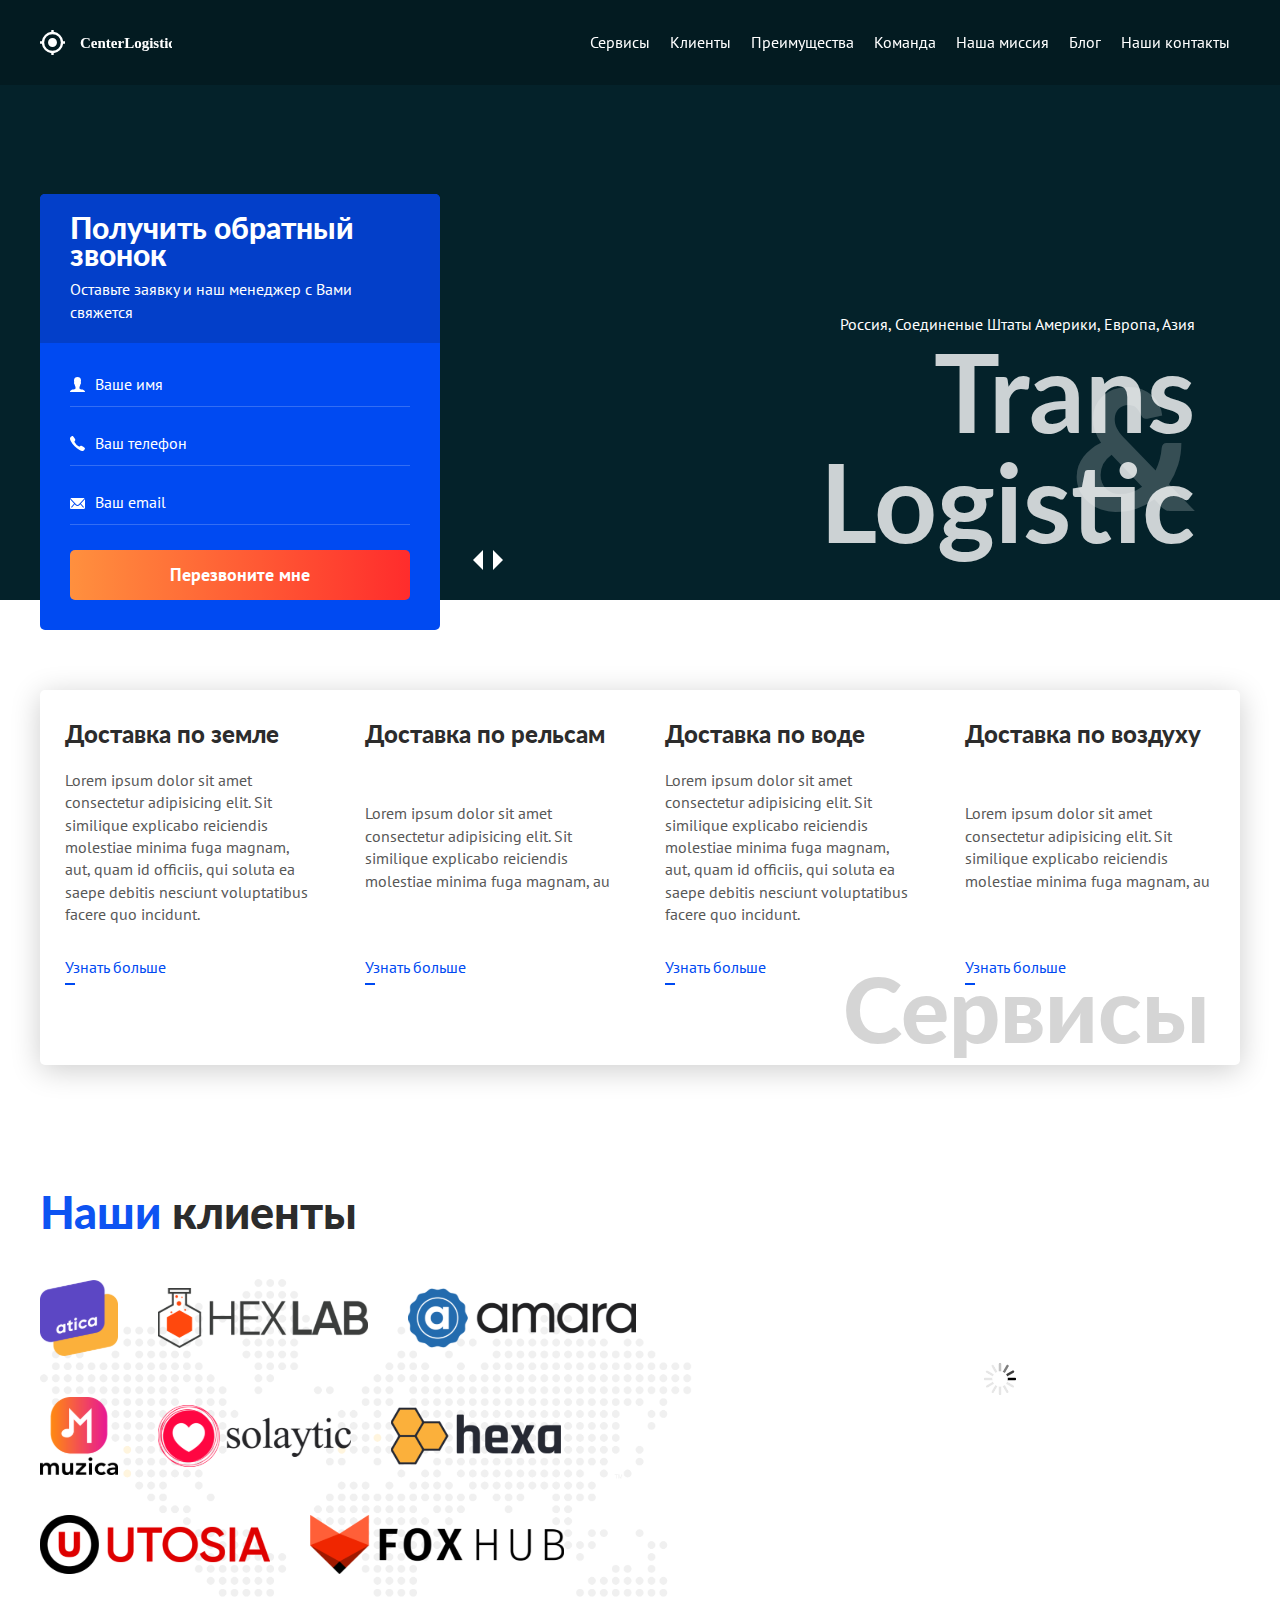
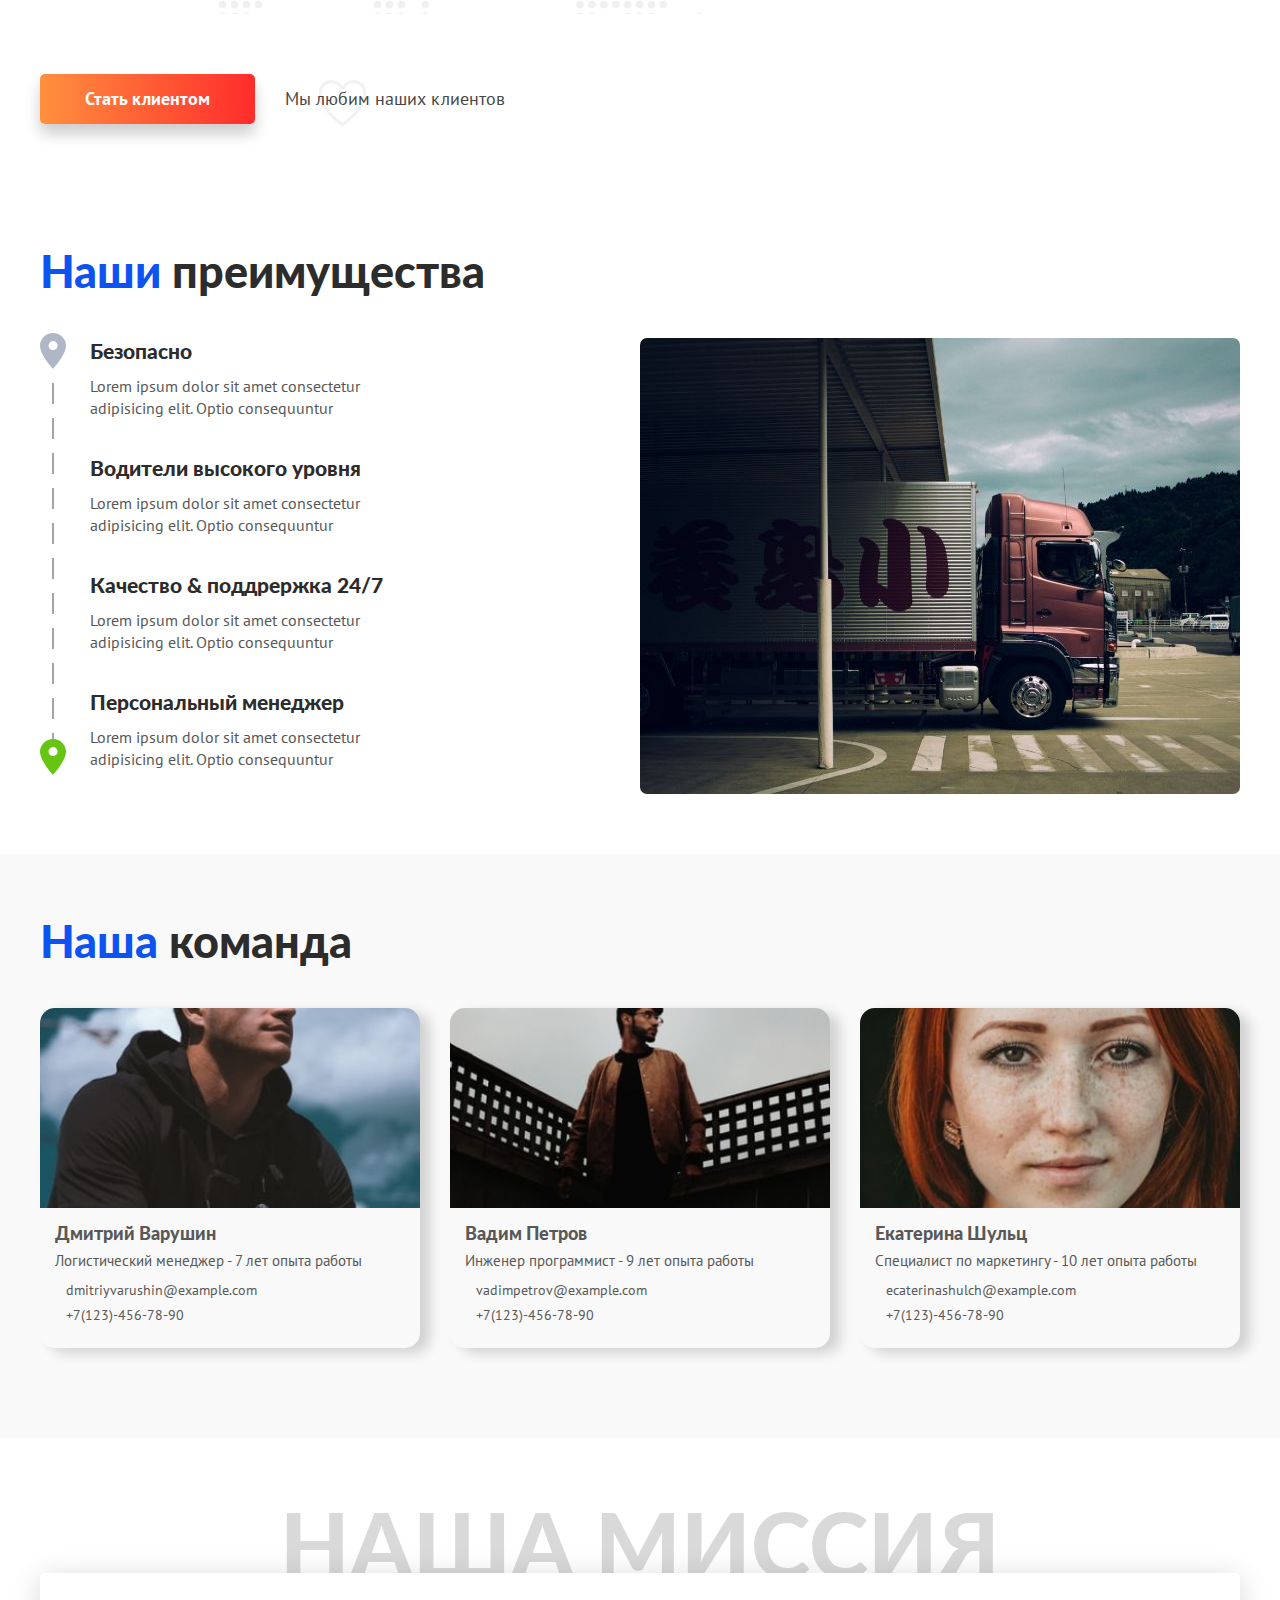
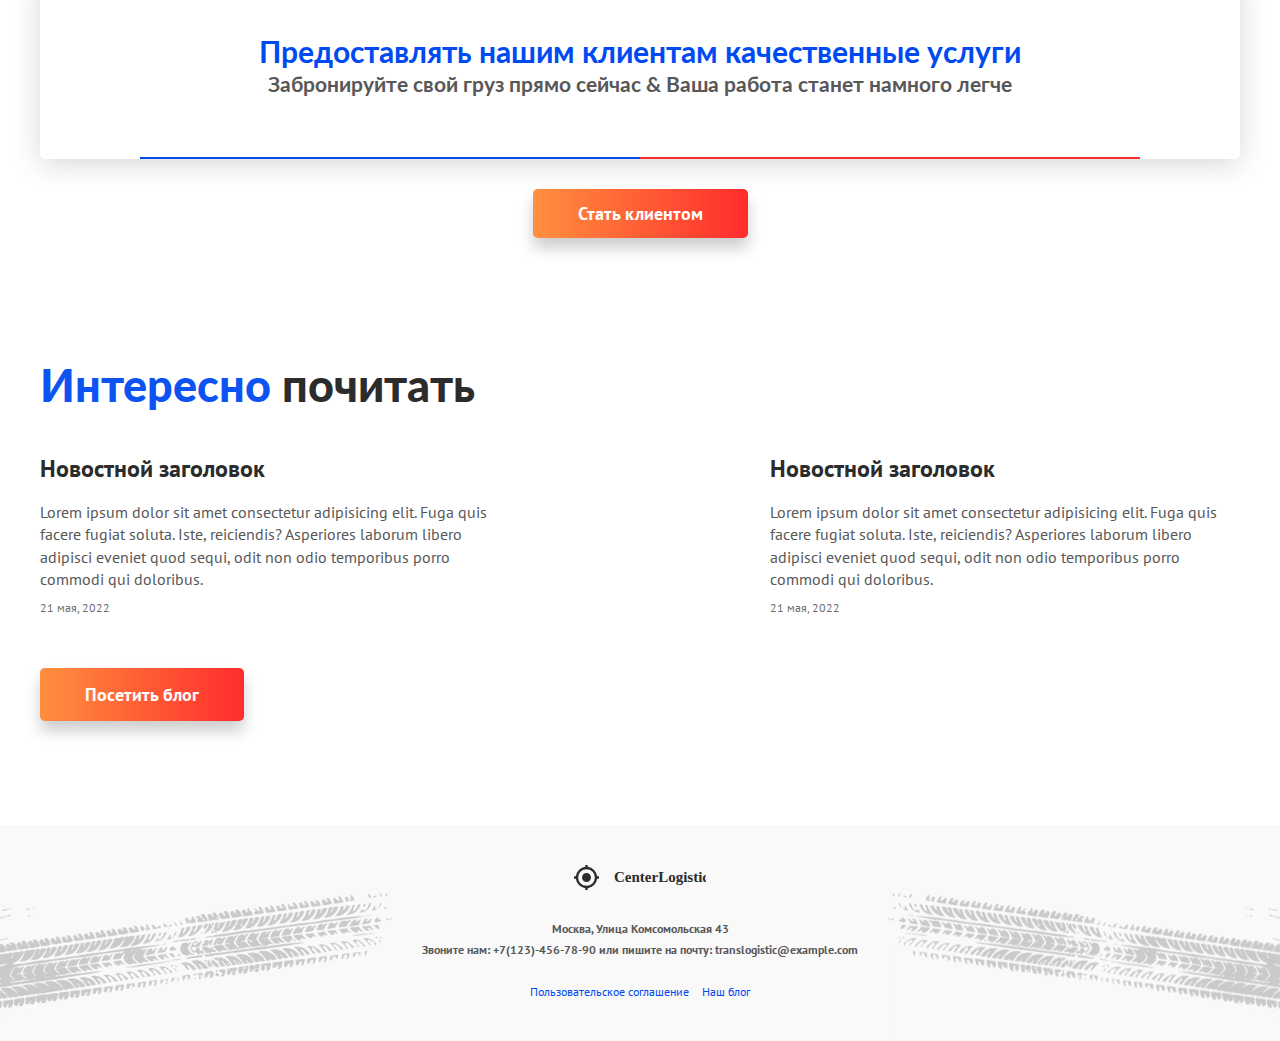
==== commit e14f1989: "Add graphics" ====
--- a/index.html
+++ b/index.html
@@ -1,844 +1,873 @@
-<!DOCTYPE html>
-<html lang="en">
-  <head>
-    <meta charset="UTF-8" />
-    <link
-      href="https://fonts.googleapis.com/css?family=Lato:400,700,900|PT+Sans&display=swap&subset=cyrillic"
-      rel="stylesheet"
-    />
-    <link rel="stylesheet" href="assets/css/slick.css" />
-    <link rel="stylesheet" href="assets/css/aos.css" />
-    <link rel="stylesheet" href="assets/css/style.css" />
-    <meta name="viewport" content="width=device-width, initial-scale=1" />
-
-    <link
-      rel="apple-touch-icon"
-      sizes="180x180"
-      href="assets/images/favicons/apple-touch-icon.png"
-    />
-    <link
-      rel="icon"
-      type="image/png"
-      sizes="32x32"
-      href="assets/images/favicons/favicon-32x32.png"
-    />
-    <link
-      rel="icon"
-      type="image/png"
-      sizes="16x16"
-      href="assets/images/favicons/favicon-16x16.png"
-    />
-    <link rel="manifest" href="assets/images/favicons/manifest.json" />
-    <link
-      rel="mask-icon"
-      href="assets/images/favicons/safari-pinned-tab.svg"
-      color="#004AF2"
-    />
-    <meta name="msapplication-TileColor" content="#004AF2" />
-    <meta name="theme-color" content="#004AF2" />
-
-    <title>CenterLogistic</title>
-  </head>
-  <body>
-    <div class="page">
-      <!-- Header -->
-      <header class="header" id="header">
-        <div class="container">
-          <div class="header__inner">
-            <a href="#" data-scroll="#intro">
-              <img
-                class="img"
-                src="assets/images/logo.svg"
-                alt="CenterLogistic"
-              />
-            </a>
-
-            <nav class="nav" id="nav">
-              <a class="nav__link" href="#" data-scroll="#services">Services</a>
-              <a class="nav__link" href="#" data-scroll="#clients">Clients</a>
-              <a class="nav__link" href="#" data-scroll="#benefits">Benefits</a>
-              <a class="nav__link" href="#" data-scroll="#team">Team</a>
-              <a class="nav__link" href="#" data-scroll="#mission">Mission</a>
-              <a class="nav__link" href="#" data-scroll="#news">News</a>
-              <a class="nav__link" href="#" data-modal="#becomeClientModal"
-                >Contact Us</a
-              >
-            </nav>
-
-            <button class="burger" type="button" id="navToggle">
-              <span class="burger__line">1</span>
-              <span class="burger__line">2</span>
-              <span class="burger__line">3</span>
-              <span class="burger__line">4</span>
-            </button>
-          </div>
-        </div>
-      </header>
-
-      <!-- Intro -->
-      <div class="intro" id="intro">
-        <div class="intro__slider" id="introSlider">
-          <div class="slider-item">
-            <div
-              class="intro__slider-item"
-              style="background-image: url(assets/images/slider/slide-1.jpg)"
-            ></div>
-          </div>
-          <div class="slider-item">
-            <img
-              class="intro__slider-photo"
-              src="assets/images/slider/slide-2.jpg"
-              alt=""
-            />
-          </div>
-          <div class="slider-item">
-            <div
-              class="intro__slider-item"
-              style="background-image: url(assets/images/slider/slide-3.jpg)"
-            ></div>
-          </div>
-          <div class="slider-item">
-            <img
-              class="intro__slider-photo"
-              src="assets/images/slider/slide-4.jpg"
-              alt=""
-            />
-          </div>
-        </div>
-
-        <div class="container">
-          <div class="intro__inner">
-            <div class="request-form request-form--intro" data-aos="fade-right">
-              <div class="request-form__header">
-                <h3 class="request-form__title">Get Callback</h3>
-                <div class="request-form__text">
-                  Lorem ipsum dolor sit amet, consetetur sadipscing elitr, sed
-                  diam nonumy eirmod tempor invidunt ut
-                </div>
-              </div>
-
-              <div class="request-form__content">
-                <form class="form" action="/" method="post">
-                  <div class="form__group">
-                    <input
-                      class="input input--user"
-                      type="text"
-                      placeholder="Your name"
-                    />
-                  </div>
-                  <div class="form__group">
-                    <input
-                      class="input input--phone"
-                      type="tel"
-                      placeholder="Your phone"
-                    />
-                  </div>
-                  <div class="form__group">
-                    <input
-                      class="input input--email"
-                      type="email"
-                      placeholder="Your email"
-                    />
-                  </div>
-                  <button class="btn btn--block btn--orange" type="submit">
-                    <span>Call me back</span>
-                  </button>
-                </form>
-              </div>
-            </div>
-            <!-- /.request-form -->
-
-            <div class="intro__text" data-aos="fade-left">
-              <div class="intro__countries">USA, Europe, Asia</div>
-              <h1 class="intro__title">
-                <span class="intro__title-amp">&amp;</span>
-                Trans<br />Logistic
-              </h1>
-            </div>
-
-            <div class="intro__slider-arrows">
-              <button
-                class="intro__slider-btn intro__slider-btn--prev"
-                id="introSliderPrev"
-                type="button"
-              >
-                Prev
-              </button>
-              <button
-                class="intro__slider-btn intro__slider-btn--next"
-                id="introSliderNext"
-                type="button"
-              >
-                Next
-              </button>
-            </div>
-          </div>
-          <!-- /.intro__inner -->
-        </div>
-        <!-- /.container -->
-      </div>
-      <!-- /.intro -->
-
-      <!-- Services -->
-      <section class="section" id="services" data-scrollspy="#services">
-        <div class="container">
-          <div class="services">
-            <h2 class="services__main-title">Services</h2>
-
-            <div class="services__item" data-aos="fade-down">
-              <h4 class="services__title">Ground shipping</h4>
-              <div class="services__text">
-                <p>
-                  Lorem ipsum dolor sit amet, consetetur sadipscing elitr, sed
-                  diam nonumy eirmod tempor invidunt ut labore et dolore magna
-                  aliquyam
-                </p>
-              </div>
-              <div class="services__footer">
-                <a class="services__link" href="#">Learn more</a>
-              </div>
-            </div>
-
-            <div
-              class="services__item"
-              data-aos="fade-down"
-              data-aos-delay="100"
-            >
-              <h4 class="services__title">Railway shipping</h4>
-              <div class="services__text">
-                <p>
-                  Lorem ipsum dolor sit amet, consetetur sadipscing elitr, sed
-                  diam nonumy eirmod tempor invidunt ut
-                </p>
-              </div>
-              <div class="services__footer">
-                <a class="services__link" href="#">Learn more</a>
-              </div>
-            </div>
-
-            <div
-              class="services__item"
-              data-aos="fade-down"
-              data-aos-delay="200"
-            >
-              <h4 class="services__title">Water shipping</h4>
-              <div class="services__text">
-                <p>
-                  Lorem ipsum dolor sit amet, consetetur sadipscing elitr, sed
-                  diam nonumy eirmod tempor invidunt ut labore et dolore magna
-                  aliquyam
-                </p>
-              </div>
-              <div class="services__footer">
-                <a class="services__link" href="#">Learn more</a>
-              </div>
-            </div>
-
-            <div
-              class="services__item"
-              data-aos="fade-down"
-              data-aos-delay="300"
-            >
-              <h4 class="services__title">Air shipping</h4>
-              <div class="services__text">
-                <p>
-                  Lorem ipsum dolor sit amet, consetetur sadipscing elitr, sed
-                  diam nonumy eirmod tempor invidunt ut
-                </p>
-              </div>
-              <div class="services__footer">
-                <a class="services__link" href="#">Learn more</a>
-              </div>
-            </div>
-          </div>
-          <!-- /.services -->
-        </div>
-        <!-- /.container -->
-      </section>
-
-      <!-- Clients -->
-      <section
-        class="section section--map"
-        id="clients"
-        data-scrollspy="#clients"
-      >
-        <div class="container">
-          <h2 class="section__title"><span>Our</span> clients</h2>
-
-          <div class="clients">
-            <div class="clients__logos">
-              <ul class="clients__list">
-                <li data-aos="fade-right" data-aos-anchor=".clients">
-                  <a href="#" target="_blank">
-                    <img
-                      class="clients__list-logo img"
-                      src="assets/images/clients/atica.svg"
-                      alt=""
-                    />
-                  </a>
-                </li>
-                <li
-                  data-aos="fade-right"
-                  data-aos-delay="50"
-                  data-aos-anchor=".clients"
-                >
-                  <a href="#" target="_blank">
-                    <img
-                      class="clients__list-logo img"
-                      src="assets/images/clients/hex-lab.svg"
-                      alt=""
-                    />
-                  </a>
-                </li>
-                <li
-                  data-aos="fade-right"
-                  data-aos-delay="100"
-                  data-aos-anchor=".clients"
-                >
-                  <a href="#" target="_blank">
-                    <img
-                      class="clients__list-logo img"
-                      src="assets/images/clients/amara.svg"
-                      alt=""
-                    />
-                  </a>
-                </li>
-                <li
-                  data-aos="fade-right"
-                  data-aos-delay="150"
-                  data-aos-anchor=".clients"
-                >
-                  <a href="#" target="_blank">
-                    <img
-                      class="clients__list-logo img"
-                      src="assets/images/clients/muzica-2.svg"
-                      alt=""
-                    />
-                  </a>
-                </li>
-                <li
-                  data-aos="fade-right"
-                  data-aos-delay="200"
-                  data-aos-anchor=".clients"
-                >
-                  <a href="#" target="_blank">
-                    <img
-                      class="clients__list-logo img"
-                      src="assets/images/clients/solaytic.svg"
-                      alt=""
-                    />
-                  </a>
-                </li>
-                <li
-                  data-aos="fade-right"
-                  data-aos-delay="250"
-                  data-aos-anchor=".clients"
-                >
-                  <a href="#" target="_blank">
-                    <img
-                      class="clients__list-logo img"
-                      src="assets/images/clients/hexa.svg"
-                      alt=""
-                    />
-                  </a>
-                </li>
-                <li
-                  data-aos="fade-right"
-                  data-aos-delay="300"
-                  data-aos-anchor=".clients"
-                >
-                  <a href="#" target="_blank">
-                    <img
-                      class="clients__list-logo img"
-                      src="assets/images/clients/utosia-2.svg"
-                      alt=""
-                    />
-                  </a>
-                </li>
-                <li
-                  data-aos="fade-right"
-                  data-aos-delay="350"
-                  data-aos-anchor=".clients"
-                >
-                  <a href="#" target="_blank">
-                    <img
-                      class="clients__list-logo img"
-                      src="assets/images/clients/fox-hub.svg"
-                      alt=""
-                    />
-                  </a>
-                </li>
-              </ul>
-            </div>
-            <!-- /.clients__logos -->
-
-            <div class="clients__reviews">
-              <div class="reviews" id="reviewsSlider">
-                <div class="reviews__item">
-                  <div class="reviews__header">
-                    <img
-                      class="reviews__photo"
-                      src="./assets/images/slider/people1.jpg"
-                      alt=""
-                    />
-                    <div class="reviews__header-content">
-                      <div class="reviews__name">John Smith</div>
-                      <div class="reviews__company">FOX Hub CEO</div>
-                    </div>
-                  </div>
-                  <div class="reviews__content">
-                    <p>
-                      Lorem ipsum dolor sit amet, consectetur adipisicing elit.
-                      Praesentium laboriosam eius perspiciatis molestiae aut
-                      repellat delectus fugiat veritatis maxime impedit harum
-                      accusamus, quas nihil laudantium minima ex sapiente.
-                      Error, repudiandae.
-                    </p>
-                    <p>
-                      Lorem ipsum dolor sit amet, consectetur adipisicing elit.
-                      Praesentium laboriosam eius perspiciatis molestiae aut
-                      repellat delectus fugiat veritatis maxime impedit harum
-                      accusamus, quas nihil laudantium minima ex sapiente.
-                      Error, repudiandae.
-                    </p>
-                  </div>
-                </div>
-
-                <div class="reviews__item">
-                  <div class="reviews__header">
-                    <img
-                      class="reviews__photo"
-                      src="./assets/images/slider/people2.jpg"
-                      alt=""
-                    />
-                    <div class="reviews__header-content">
-                      <div class="reviews__name">John Smith</div>
-                      <div class="reviews__company">FOX Hub CEO</div>
-                    </div>
-                  </div>
-                  <div class="reviews__content">
-                    <p>
-                      Lorem ipsum dolor sit amet, consectetur adipisicing elit.
-                      Praesentium laboriosam eius perspiciatis molestiae aut
-                      repellat delectus fugiat veritatis maxime impedit harum
-                      accusamus, quas nihil laudantium minima ex sapiente.
-                      Error, repudiandae.
-                    </p>
-                    <p>
-                      Lorem ipsum dolor sit amet, consectetur adipisicing elit.
-                      Praesentium laboriosam eius perspiciatis molestiae aut
-                      repellat delectus fugiat veritatis maxime impedit harum
-                      accusamus, quas nihil laudantium minima ex sapiente.
-                      Error, repudiandae.
-                    </p>
-                  </div>
-                </div>
-              </div>
-              <!-- /.reviews -->
-            </div>
-            <!-- /.clients__reviews -->
-          </div>
-          <!-- /.clients -->
-
-          <button
-            class="btn btn--orange btn--shadow"
-            type="button"
-            data-modal="#becomeClientModal"
-          >
-            <span>Become a client</span>
-          </button>
-          <span class="clients-love">we love our clients</span>
-        </div>
-        <!-- /.container -->
-      </section>
-
-      <!-- Benefits -->
-      <section class="section" id="benefits" data-scrollspy="#benefits">
-        <div class="container">
-          <h2 class="section__title"><span>Our</span> benefits</h2>
-          <div class="benefits">
-            <div class="benefits__col">
-              <ul class="benefits-list">
-                <li
-                  class="benefits-list__item"
-                  data-aos="fade-down"
-                  data-aos-anchor=".benefits"
-                >
-                  <h4 class="benefits-list__title">Safety</h4>
-                  <div class="benefits-list__text">
-                    <p>
-                      Lorem ipsum dolor sit amet, consetetur sadipscing elitr,
-                      sed diam nonumy eirmod
-                    </p>
-                  </div>
-                </li>
-
-                <li
-                  class="benefits-list__item"
-                  data-aos="fade-down"
-                  data-aos-delay="200"
-                  data-aos-anchor=".benefits"
-                >
-                  <h4 class="benefits-list__title">High quality drivers</h4>
-                  <div class="benefits-list__text">
-                    <p>
-                      Lorem ipsum dolor sit amet, consetetur sadipscing elitr,
-                      sed diam nonumy eirmod
-                    </p>
-                  </div>
-                </li>
-
-                <li
-                  class="benefits-list__item"
-                  data-aos="fade-down"
-                  data-aos-delay="400"
-                  data-aos-anchor=".benefits"
-                >
-                  <h4 class="benefits-list__title">
-                    Guarantee &amp; Support 24/7
-                  </h4>
-                  <div class="benefits-list__text">
-                    <p>
-                      Lorem ipsum dolor sit amet, consetetur sadipscing elitr,
-                      sed diam nonumy eirmod
-                    </p>
-                  </div>
-                </li>
-
-                <li
-                  class="benefits-list__item"
-                  data-aos="fade-down"
-                  data-aos-delay="600"
-                  data-aos-anchor=".benefits"
-                >
-                  <h4 class="benefits-list__title">Personal manager</h4>
-                  <div class="benefits-list__text">
-                    <p>
-                      Lorem ipsum dolor sit amet, consetetur sadipscing elitr,
-                      sed diam nonumy eirmod
-                    </p>
-                  </div>
-                </li>
-              </ul>
-            </div>
-            <!-- /.benefits__col -->
-
-            <div class="benefits__col">
-              <img class="img" src="assets/images/benefits-photo.jpg" alt="" />
-            </div>
-          </div>
-          <!-- /.benefits -->
-        </div>
-        <!-- /.container -->
-      </section>
-
-      <!-- Team -->
-      <section class="section section--gray" id="team" data-scrollspy="#team">
-        <div class="container">
-          <h2 class="section__title"><span>Our</span> team</h2>
-
-          <div class="team">
-            <div class="team__col">
-              <div class="team__item" data-aos="fade-in">
-                <img
-                  class="team__photo img"
-                  src="assets/images/team/team-1.jpg"
-                  alt=""
-                />
-                <div class="team__name">John Smith</div>
-                <div class="team__prof">
-                  Logistic manager - 8 years experience
-                </div>
-                <ul class="team__contacts">
-                  <li>
-                    <img
-                      class="team__contacts-icon"
-                      src="assets/images/mail-black-icon.svg"
-                      alt=""
-                    />
-                    <a href="mailto:john@centerlogistic.com"
-                      >john@centerlogistic.com</a
-                    >
-                  </li>
-                  <li>
-                    <img
-                      class="team__contacts-icon"
-                      src="assets/images/phone-black-icon.svg"
-                      alt=""
-                    />
-                    <a href="tel:+987412512543">+987412512543</a>
-                  </li>
-                </ul>
-              </div>
-            </div>
-
-            <div class="team__col">
-              <div class="team__item" data-aos="fade-in" data-aos-delay="100">
-                <img
-                  class="team__photo img"
-                  src="assets/images/team/team-2.jpg"
-                  alt=""
-                />
-                <div class="team__name">Daniel Kore</div>
-                <div class="team__prof">Software engineer</div>
-                <ul class="team__contacts">
-                  <li>
-                    <img
-                      class="team__contacts-icon"
-                      src="assets/images/mail-black-icon.svg"
-                      alt=""
-                    />
-                    <a href="mailto:daniel@centerlogistic.com"
-                      >daniel@centerlogistic.com</a
-                    >
-                  </li>
-                  <li>
-                    <img
-                      class="team__contacts-icon"
-                      src="assets/images/phone-black-icon.svg"
-                      alt=""
-                    />
-                    <a href="tel:+987423252253">+987423252253</a>
-                  </li>
-                </ul>
-              </div>
-            </div>
-
-            <div class="team__col">
-              <div class="team__item" data-aos="fade-in" data-aos-delay="200">
-                <img
-                  class="team__photo img"
-                  src="assets/images/team/team-3.jpg"
-                  alt=""
-                />
-                <div class="team__name">Anna Filler</div>
-                <div class="team__prof">
-                  Marketing specialist - 10 years experience
-                </div>
-                <ul class="team__contacts">
-                  <li>
-                    <img
-                      class="team__contacts-icon"
-                      src="assets/images/mail-black-icon.svg"
-                      alt=""
-                    />
-                    <a href="mailto:anna@centerlogistic.com"
-                      >anna@centerlogistic.com</a
-                    >
-                  </li>
-                  <li>
-                    <img
-                      class="team__contacts-icon"
-                      src="assets/images/phone-black-icon.svg"
-                      alt=""
-                    />
-                    <a href="tel:+98735353456">+98735353456</a>
-                  </li>
-                </ul>
-              </div>
-            </div>
-          </div>
-          <!-- /.team -->
-        </div>
-        <!-- /.container -->
-      </section>
-
-      <!-- Mission -->
-      <section class="section" id="mission" data-scrollspy="#mission">
-        <div class="container">
-          <h2 class="mission-title">Our mission</h2>
-          <div class="mission" data-aos="fade-up" data-aos-duration="1250">
-            <h3 class="mission__title">
-              To provide our customer qualified services according the
-              international
-            </h3>
-            <h4 class="mission__subtitle">
-              Book your Cargo now &amp; Your job just got a lot easier
-            </h4>
-          </div>
-
-          <div class="text-center">
-            <button
-              class="btn btn--orange btn--shadow"
-              type="button"
-              data-modal="#becomeClientModal"
-            >
-              <span>Become a client</span>
-            </button>
-          </div>
-        </div>
-      </section>
-
-      <!-- News -->
-      <section class="section section--last" id="news" data-scrollspy="#news">
-        <div class="container">
-          <h2 class="section__title"><span>Interesting</span> to read</h2>
-
-          <div class="articles">
-            <article class="articles__item" data-aos="fade-in">
-              <h4 class="articles__title">
-                <a href="#">News title</a>
-              </h4>
-              <div class="articles__text">
-                Lorem ipsum dolor sit amet, consetetur sadipscing elitr, sed
-                diam nonumy eirmod tempor invidunt ut labore et dolore magna
-                aliquyam erat, sed diam voluptua. At vero eos et accusam et
-                justo duo dolores et ea rebum. Stet clita kasd gubergren, no sea
-                takimata sanctus est Lorem ipsum dolor sit amet.
-              </div>
-              <time class="articles__date" datetime="2019-02-14 19:00"
-                >21 March, 2019</time
-              >
-            </article>
-
-            <article class="articles__item" data-aos="fade-in">
-              <h4 class="articles__title">
-                <a href="#">News title</a>
-              </h4>
-              <div class="articles__text">
-                Lorem ipsum dolor sit amet, consetetur sadipscing elitr, sed
-                diam nonumy eirmod tempor invidunt ut labore et dolore magna
-                aliquyam erat, sed diam voluptua. At vero eos et accusam et
-                justo duo dolores et ea rebum. Stet clita kasd gubergren, no sea
-                takimata sanctus est Lorem ipsum dolor sit amet.
-              </div>
-              <time class="articles__date" datetime="2019-02-14 19:00"
-                >21 March, 2019</time
-              >
-            </article>
-          </div>
-          <!-- /.articles -->
-
-          <a class="btn btn--orange btn--shadow" href="blog.html">
-            <span>Visit blog</span>
-          </a>
-        </div>
-        <!-- /.container -->
-      </section>
-
-      <!-- Footer -->
-      <footer class="footer">
-        <div class="container">
-          <img src="assets/images/logo-black.svg" alt="" />
-          <address class="footer__contacts">
-            <p>New York, Street, ZIP code</p>
-            <p>
-              Call Us: <a href="tel:+9948373123">+9948373123</a> or E-mail:
-              <a href="mailto:hello@centerlogistic.com"
-                >hello@centerlogistic.com</a
-              >
-            </p>
-          </address>
-
-          <nav class="footer__nav">
-            <a href="text.html">Terms &amp; Contidions</a>
-            <a href="text2.html">Privacy Policy</a>
-            <a href="blog.html">Our blog</a>
-          </nav>
-        </div>
-      </footer>
-    </div>
-
-    <!-- Modals -->
-    <div class="modal" id="becomeClientModal">
-      <div class="modal__inner">
-        <div class="modal__content">
-          <div class="modal__header">
-            <h4 class="modal__title">
-              Need to deliver your cargo? We can help!
-            </h4>
-            <div class="modal__text">
-              <p>Fill a little form and we will call you back!</p>
-            </div>
-          </div>
-
-          <form class="form" action="/" method="post">
-            <div class="form__group">
-              <input
-                class="input input--dark input--user"
-                type="text"
-                placeholder="Your name"
-              />
-            </div>
-            <div class="form__group">
-              <input
-                class="input input--dark input--phone"
-                type="tel"
-                placeholder="Your phone"
-              />
-            </div>
-            <div class="form__group">
-              <input
-                class="input input--dark input--email"
-                type="email"
-                placeholder="Your email"
-              />
-            </div>
-            <button class="btn btn--block btn--orange" type="submit">
-              <span>Call me back</span>
-            </button>
-          </form>
-
-          <div class="modal__footer">
-            <h4 class="modal__footer-title">Our contacts</h4>
-            <address class="modal__contacts">
-              <p>New York, Street, ZIP code</p>
-              <p>Phone: <a href="tel:+9948373123">+9948373123</a></p>
-              <p>
-                E-mail:
-                <a href="mailto:hello@centerlogistic.com"
-                  >hello@centerlogistic.com</a
-                >
-              </p>
-            </address>
-          </div>
-
-          <button class="modal__close" type="button" data-modal-close>
-            <img src="assets/images/close.svg" alt="Close" />
-          </button>
-        </div>
-        <!-- /.modal__content -->
-      </div>
-      <!-- /.modal__inner -->
-    </div>
-    <!-- /.modal -->
-
-    <div class="modal" id="thanksModal">
-      <div class="modal__inner">
-        <div class="modal__header">
-          <img class="modal__icon" src="assets/images/tick.svg" alt="" />
-          <h4 class="modal__title">Thanks for your request</h4>
-          <div class="modal__text">
-            <p>We call you back as soon as possible!</p>
-          </div>
-        </div>
-
-        <div class="modal__footer">
-          <h4 class="modal__footer-title">Our contacts</h4>
-          <address class="modal__contacts">
-            <p>New York, Street, ZIP code</p>
-            <p>Phone: <a href="tel:+9948373123">+9948373123</a></p>
-            <p>
-              E-mail:
-              <a href="mailto:hello@centerlogistic.com"
-                >hello@centerlogistic.com</a
-              >
-            </p>
-          </address>
-        </div>
-
-        <button class="modal__close" type="button">
-          <img src="assets/images/close.svg" alt="Close" />
-        </button>
-      </div>
-      <!-- /.modal__inner -->
-    </div>
-    <!-- /.modal -->
-
-    <!-- Javascript -->
-    <script src="assets/js/jquery-3.4.1.min.js"></script>
-    <script src="assets/js/slick.min.js"></script>
-    <script src="assets/js/aos.js"></script>
-    <script src="assets/js/app.js"></script>
-  </body>
-</html>
+<!DOCTYPE html>
+<html lang="ru">
+  <head>
+    <meta charset="UTF-8" />
+    <meta http-equiv="X-UA-Compatible" content="IE=edge" />
+    <meta name="viewport" content="width=device-width, initial-scale=1.0" />
+
+    <link
+      rel="apple-touch-icon"
+      sizes="180x180"
+      href="./assets/images/favicons/apple-touch-icon.png"
+    />
+    <link
+      rel="icon"
+      type="image/png"
+      sizes="32x32"
+      href="./assets/images/favicons/favicon-32x32.png"
+    />
+    <link
+      rel="icon"
+      type="image/png"
+      sizes="16x16"
+      href="./assets/images/favicons/favicon-16x16.png"
+    />
+    <link rel="manifest" href="./assets/images/favicons/manifest.json" />
+    <link
+      rel="mask-icon"
+      href="./assets/images/favicons/safari-pinned-tab.svg"
+      color="#004AF2"
+    />
+    <meta name="msapplication-TileColor" content="#004AF2" />
+    <meta name="theme-color" content="#004AF2" />
+
+    <link rel="stylesheet" href="./assets/styles/aos.css" />
+    <link
+      href="https://fonts.googleapis.com/css2?family=Lato:wght@400;900&family=PT+Sans&display=swap"
+      rel="stylesheet"
+    />
+    <link rel="stylesheet" href="./assets/styles/slick.css" />
+    <link rel="stylesheet" href="./assets/styles/style.css" />
+    <title>Center Logistic</title>
+  </head>
+  <body>
+    <div class="page">
+      <!-- Header -->
+      <header class="header" id="header">
+        <div class="container">
+          <div class="header__inner">
+            <a href="#" data-scroll="#intro"
+              ><img
+                class="img img--logo"
+                src="./assets/images/header/logo.svg"
+                alt=""
+            /></a>
+
+            <nav class="nav" id="nav">
+              <a class="nav__link" data-scroll="#services" href="#">Сервисы</a>
+              <a class="nav__link" data-scroll="#clients" href="#">Клиенты</a>
+              <a class="nav__link" data-scroll="#benefits" href="#"
+                >Преимущества</a
+              >
+              <a class="nav__link" data-scroll="#team" href="#">Команда</a>
+              <a class="nav__link" data-scroll="#mission" href="#"
+                >Наша миссия</a
+              >
+              <a class="nav__link" data-scroll="#news" href="blog.html">Блог</a>
+              <a class="nav__link" href="#" data-modal="#becomeClientModal"
+                >Наши контакты</a
+              >
+            </nav>
+
+            <button class="burger" type="button" id="navToggle">
+              <span class="burger__line"></span>
+              <span class="burger__line"></span>
+              <span class="burger__line"></span>
+              <span class="burger__line"></span>
+            </button>
+          </div>
+        </div>
+      </header>
+      <!-- Header -->
+
+      <!-- Intro -->
+      <div class="intro" id="intro">
+        <!-- Intro slider -->
+        <div class="intro__slider" id="introSlider">
+          <div class="slider__item">
+            <div
+              class="intro__slider-item"
+              style="
+                background-image: url('./assets/images/slider/slide-1.jpg');
+              "
+            ></div>
+          </div>
+          <div class="slider__item">
+            <div
+              class="intro__slider-item"
+              style="
+                background-image: url('./assets/images/slider/slide-2.jpg');
+              "
+            ></div>
+          </div>
+          <div class="slider__item">
+            <div
+              class="intro__slider-item"
+              style="
+                background-image: url('./assets/images/slider/slide-3.jpg');
+              "
+            ></div>
+          </div>
+          <div class="slider__item">
+            <div
+              class="intro__slider-item"
+              style="
+                background-image: url('./assets/images/slider/slide-4.jpg');
+              "
+            ></div>
+          </div>
+        </div>
+        <!-- Intro slider -->
+        <div class="container">
+          <!-- Intro__inner -->
+          <div class="intro__inner">
+            <div class="request-form request-form-intro" data-aos="fade-right">
+              <div class="request-form__header">
+                <h3 class="request-form__title">Получить обратный звонок</h3>
+                <div class="request-form__text">
+                  Оставьте заявку и наш менеджер с Вами свяжется
+                </div>
+              </div>
+              <div class="request-form__content">
+                <form class="form" action="/" method="post">
+                  <div class="form__group">
+                    <div class="form__group-user"></div>
+                    <input class="input" type="text" placeholder="Ваше имя" />
+                  </div>
+                  <div class="form__group">
+                    <div class="form__group-tel"></div>
+                    <input class="input" type="tel" placeholder="Ваш телефон" />
+                  </div>
+                  <div class="form__group">
+                    <div class="form__group-email"></div>
+                    <input class="input" type="email" placeholder="Ваш email" />
+                  </div>
+                  <button class="btn btn--orange btn--block" type="submit">
+                    <span>Перезвоните мне</span>
+                  </button>
+                </form>
+              </div>
+            </div>
+            <div class="intro__text" data-aos="fade-left">
+              <div class="intro__countries">
+                Россия, Соединеные Штаты Америки, Европа, Азия
+              </div>
+              <h1 class="intro__title">
+                <span class="intro__title-amp">&amp;</span>
+                Trans<br />Logistic
+              </h1>
+            </div>
+            <div class="intro__slider-arrows">
+              <button
+                id="introSliderPrev"
+                class="intro__slider-btn intro__slider-prev"
+                type="button"
+              >
+                Prev
+              </button>
+              <button
+                id="introSliderNext"
+                class="intro__slider-btn intro__slider-next"
+                type="button"
+              >
+                Next
+              </button>
+            </div>
+          </div>
+          <!-- Intro__inner -->
+        </div>
+      </div>
+      <!-- Intro -->
+
+      <!-- Services -->
+      <section class="section" id="services" data-scrollspy="#services">
+        <div class="container">
+          <!-- Services -->
+          <div class="services">
+            <h2 class="services__main-title">Сервисы</h2>
+            <div class="services__item" data-aos="fade-down">
+              <h4 class="services__title">Доставка по земле</h4>
+              <div class="services__text">
+                <p>
+                  Lorem ipsum dolor sit amet consectetur adipisicing elit. Sit
+                  similique explicabo reiciendis molestiae minima fuga magnam,
+                  aut, quam id officiis, qui soluta ea saepe debitis nesciunt
+                  voluptatibus facere quo incidunt.
+                </p>
+              </div>
+              <div class="services__footer">
+                <a class="services__link" href="">Узнать больше</a>
+              </div>
+            </div>
+            <div
+              class="services__item"
+              data-aos="fade-down"
+              data-aos-delay="100"
+            >
+              <h4 class="services__title">Доставка по рельсам</h4>
+              <div class="services__text">
+                <p>
+                  Lorem ipsum dolor sit amet consectetur adipisicing elit. Sit
+                  similique explicabo reiciendis molestiae minima fuga magnam,
+                  au
+                </p>
+              </div>
+              <div class="services__footer">
+                <a class="services__link" href="">Узнать больше</a>
+              </div>
+            </div>
+            <div
+              class="services__item"
+              data-aos="fade-down"
+              data-aos-delay="200"
+            >
+              <h4 class="services__title">Доставка по воде</h4>
+              <div class="services__text">
+                <p>
+                  Lorem ipsum dolor sit amet consectetur adipisicing elit. Sit
+                  similique explicabo reiciendis molestiae minima fuga magnam,
+                  aut, quam id officiis, qui soluta ea saepe debitis nesciunt
+                  voluptatibus facere quo incidunt.
+                </p>
+              </div>
+              <div class="services__footer">
+                <a class="services__link" href="">Узнать больше</a>
+              </div>
+            </div>
+            <div
+              class="services__item"
+              data-aos="fade-down"
+              data-aos-delay="300"
+            >
+              <h4 class="services__title">Доставка по воздуху</h4>
+              <div class="services__text">
+                <p>
+                  Lorem ipsum dolor sit amet consectetur adipisicing elit. Sit
+                  similique explicabo reiciendis molestiae minima fuga magnam,
+                  au
+                </p>
+              </div>
+              <div class="services__footer">
+                <a class="services__link" href="">Узнать больше</a>
+              </div>
+            </div>
+          </div>
+          <!-- Services -->
+        </div>
+      </section>
+      <!-- Services -->
+
+      <!-- Clients section -->
+      <section class="section" id="clients" data-scrollspy="#clients">
+        <div class="container">
+          <h2 class="section__title"><span>Наши</span> клиенты</h2>
+
+          <div class="clients">
+            <div class="clients__logos">
+              <ul class="clients__list">
+                <li data-aos="fade-right" data-aos-anchor=".clients">
+                  <a href="#" target="_blank">
+                    <img
+                      class="img clients__list-logo"
+                      src="./assets/images/clients/atica.svg"
+                      alt=""
+                    />
+                  </a>
+                </li>
+                <li
+                  data-aos="fade-right"
+                  data-aos-delay="50"
+                  data-aos-anchor=".clients"
+                >
+                  <a href="#" target="_blank">
+                    <img
+                      class="img clients__list-logo"
+                      src="./assets/images/clients/hex-lab.svg"
+                      alt=""
+                    />
+                  </a>
+                </li>
+                <li
+                  data-aos="fade-right"
+                  data-aos-delay="100"
+                  data-aos-anchor=".clients"
+                >
+                  <a href="#" target="_blank">
+                    <img
+                      class="img clients__list-logo"
+                      src="./assets/images/clients/amara.svg"
+                      alt=""
+                    />
+                  </a>
+                </li>
+                <li
+                  data-aos="fade-right"
+                  data-aos-delay="150"
+                  data-aos-anchor=".clients"
+                >
+                  <a href="#" target="_blank">
+                    <img
+                      class="img clients__list-logo"
+                      src="./assets/images/clients/muzica-2.svg"
+                      alt=""
+                    />
+                  </a>
+                </li>
+                <li
+                  data-aos="fade-right"
+                  data-aos-delay="200"
+                  data-aos-anchor=".clients"
+                >
+                  <a href="#" target="_blank">
+                    <img
+                      class="img clients__list-logo"
+                      src="./assets/images/clients/solaytic.svg"
+                      alt=""
+                    />
+                  </a>
+                </li>
+                <li
+                  data-aos="fade-right"
+                  data-aos-delay="250"
+                  data-aos-anchor=".clients"
+                >
+                  <a href="#" target="_blank">
+                    <img
+                      class="img clients__list-logo"
+                      src="./assets/images/clients/hexa.svg"
+                      alt=""
+                    />
+                  </a>
+                </li>
+                <li
+                  data-aos="fade-right"
+                  data-aos-delay="300"
+                  data-aos-anchor=".clients"
+                >
+                  <a href="#" target="_blank">
+                    <img
+                      class="img clients__list-logo"
+                      src="./assets/images/clients/utosia-2.svg"
+                      alt=""
+                    />
+                  </a>
+                </li>
+                <li
+                  data-aos="fade-right"
+                  data-aos-delay="350"
+                  data-aos-anchor=".clients"
+                >
+                  <a href="#" target="_blank">
+                    <img
+                      class="img clients__list-logo"
+                      src="./assets/images/clients/fox-hub.svg"
+                      alt=""
+                    />
+                  </a>
+                </li>
+              </ul>
+            </div>
+            <!-- Clients logos -->
+            <!-- Clients reviews -->
+            <div class="clients__reviews">
+              <div class="reviews" id="reviewsSlider">
+                <div class="reviews__item">
+                  <div class="reviews__header">
+                    <img
+                      class="reviews__photo"
+                      src="./assets/images/clients/people1.jpg"
+                      alt=""
+                    />
+                    <div class="reviews__header-content">
+                      <div class="reviews__name">Александр Кузнецов</div>
+                      <div class="reviews__company">FOX Hub - SEO</div>
+                    </div>
+                  </div>
+                  <div class="reviews__content">
+                    <p>
+                      Lorem ipsum dolor sit amet, consectetur adipisicing elit.
+                      A ex iste porro dolore quod ipsa? Inventore a optio
+                      accusamus quo fugiat, repudiandae temporibus voluptatem
+                      labore nihil doloribus esse repellat eius.
+                    </p>
+                    <p>
+                      Lorem ipsum dolor sit amet consectetur adipisicing elit.
+                      Modi in nam doloribus suscipit laborum voluptas, maxime
+                      ullam assumenda unde dolores labore tenetur beatae
+                      doloremque laudantium maiores dolore, tempore officia
+                      aliquid.
+                    </p>
+                  </div>
+                </div>
+                <div class="reviews__item">
+                  <div class="reviews__header">
+                    <img
+                      class="reviews__photo"
+                      src="./assets/images/clients/people2.jpg"
+                      alt=""
+                    />
+                    <div class="reviews__header-content">
+                      <div class="reviews__name">Максим Сибгатуллин</div>
+                      <div class="reviews__company">FOX Hub - Developer</div>
+                    </div>
+                  </div>
+                  <div class="reviews__content">
+                    <p>
+                      Lorem ipsum dolor sit amet, consectetur adipisicing elit.
+                      A ex iste porro dolore quod ipsa? Inventore a optio
+                      accusamus quo fugiat, repudiandae temporibus voluptatem
+                      labore nihil doloribus esse repellat eius.
+                    </p>
+                    <p>
+                      Lorem ipsum dolor sit amet consectetur adipisicing elit.
+                      Modi in nam doloribus suscipit laborum voluptas, maxime
+                      ullam assumenda unde dolores labore tenetur beatae
+                      doloremque laudantium maiores dolore, tempore officia
+                      aliquid.
+                    </p>
+                  </div>
+                </div>
+              </div>
+            </div>
+            <!-- Clients reviews -->
+          </div>
+          <!-- Clients -->
+          <div class="clients__footer">
+            <button
+              class="btn btn--orange btn-shadow"
+              data-modal="#becomeClientModal"
+            >
+              <span>Стать клиентом</span>
+            </button>
+            <div class="clients-love">
+              <span>Мы любим наших клиентов</span>
+              <div class="clients-love__heart"></div>
+            </div>
+          </div>
+        </div>
+        <!-- Container -->
+      </section>
+      <!-- Clients section -->
+
+      <!-- Benefits section -->
+      <section class="section" id="benefits" data-scrollspy="#benefits">
+        <!-- Container -->
+        <div class="container">
+          <h2 class="section__title"><span>Наши</span> преимущества</h2>
+          <!-- Benefits -->
+          <div class="benefits">
+            <div class="benefits__col">
+              <ul class="benefits-list">
+                <li
+                  class="benefits-list__item"
+                  data-aos="fade-down"
+                  data-aos-anchor=".benefits"
+                >
+                  <h4 class="benefits-list__title">Безопасно</h4>
+                  <div class="benefits-list__text">
+                    <p>
+                      Lorem ipsum dolor sit amet consectetur adipisicing elit.
+                      Optio consequuntur
+                    </p>
+                  </div>
+                </li>
+                <li
+                  class="benefits-list__item"
+                  data-aos="fade-down"
+                  data-aos-delay="100"
+                  data-aos-anchor=".benefits"
+                >
+                  <h4 class="benefits-list__title">Водители высокого уровня</h4>
+                  <div class="benefits-list__text">
+                    <p>
+                      Lorem ipsum dolor sit amet consectetur adipisicing elit.
+                      Optio consequuntur
+                    </p>
+                  </div>
+                </li>
+                <li
+                  class="benefits-list__item"
+                  data-aos="fade-down"
+                  data-aos-delay="200"
+                  data-aos-anchor=".benefits"
+                >
+                  <h4 class="benefits-list__title">
+                    Качество &amp; поддрержка 24/7
+                  </h4>
+                  <div class="benefits-list__text">
+                    <p>
+                      Lorem ipsum dolor sit amet consectetur adipisicing elit.
+                      Optio consequuntur
+                    </p>
+                  </div>
+                </li>
+                <li
+                  class="benefits-list__item"
+                  data-aos="fade-down"
+                  data-aos-delay="300"
+                  data-aos-anchor=".benefits"
+                >
+                  <h4 class="benefits-list__title">Персональный менеджер</h4>
+                  <div class="benefits-list__text">
+                    <p>
+                      Lorem ipsum dolor sit amet consectetur adipisicing elit.
+                      Optio consequuntur
+                    </p>
+                  </div>
+                </li>
+              </ul>
+            </div>
+            <div class="benefits__col">
+              <img
+                class="img benefits__img"
+                src="./assets/images/benefits/benefits-photo.jpg"
+                alt=""
+              />
+            </div>
+          </div>
+          <!-- Benefits -->
+        </div>
+        <!-- Container -->
+      </section>
+      <!-- Benefits section -->
+
+      <!-- Team section -->
+      <section class="section section--gray" id="team" data-scrollspy="#team">
+        <!-- Container  -->
+        <div class="container">
+          <h2 class="section__title"><span>Наша</span> команда</h2>
+          <!-- Team  -->
+          <div class="team">
+            <div class="team__col" data-aos="fade-in">
+              <div class="team__item">
+                <img
+                  class="img team__photo"
+                  src="./assets/images/team/team-1.jpg"
+                  alt=""
+                />
+                <div class="team__item-footer">
+                  <div class="team__name">Дмитрий Варушин</div>
+                  <div class="team__prof">
+                    Логистический менеджер - 7 лет опыта работы
+                  </div>
+                  <ul class="team__contacts">
+                    <li>
+                      <img
+                        class="team__contacts-icon"
+                        src="./assets/images/team/mail-black-icon.svg"
+                        alt=""
+                      />
+                      <a href="mailto:dmitriyvarushin@example.com"
+                        >dmitriyvarushin@example.com</a
+                      >
+                    </li>
+                    <li>
+                      <img
+                        class="team__contacts-icon"
+                        src="./assets/images/team/phone-black-icon.svg"
+                        alt=""
+                      />
+                      <a href="tel:+7(123)-456-78-90">+7(123)-456-78-90</a>
+                    </li>
+                  </ul>
+                </div>
+              </div>
+            </div>
+            <div class="team__col" data-aos="fade-in" data-aos-delay="100">
+              <div class="team__item">
+                <img
+                  class="img team__photo"
+                  src="./assets/images/team/team-2.jpg"
+                  alt=""
+                />
+                <div class="team__item-footer">
+                  <div class="team__name">Вадим Петров</div>
+                  <div class="team__prof">
+                    Инженер программист - 9 лет опыта работы
+                  </div>
+                  <ul class="team__contacts">
+                    <li>
+                      <img
+                        class="team__contacts-icon"
+                        src="./assets/images/team/mail-black-icon.svg"
+                        alt=""
+                      />
+                      <a href="mailto:vadimpetrov@example.com"
+                        >vadimpetrov@example.com</a
+                      >
+                    </li>
+                    <li>
+                      <img
+                        class="team__contacts-icon"
+                        src="./assets/images/team/phone-black-icon.svg"
+                        alt=""
+                      />
+                      <a href="tel:+7(123)-456-78-90">+7(123)-456-78-90</a>
+                    </li>
+                  </ul>
+                </div>
+              </div>
+            </div>
+            <div class="team__col" data-aos="fade-in" data-aos-delay="200">
+              <div class="team__item">
+                <img
+                  class="img team__photo"
+                  src="./assets/images/team/team-3.jpg"
+                  alt=""
+                />
+                <div class="team__item-footer">
+                  <div class="team__name">Екатерина Шульц</div>
+                  <div class="team__prof">
+                    Специалист по маркетингу - 10 лет опыта работы
+                  </div>
+                  <ul class="team__contacts">
+                    <li>
+                      <img
+                        class="team__contacts-icon"
+                        src="./assets/images/team/mail-black-icon.svg"
+                        alt=""
+                      />
+                      <a href="mailto:ecaterinashulch@example.com"
+                        >ecaterinashulch@example.com</a
+                      >
+                    </li>
+                    <li>
+                      <img
+                        class="team__contacts-icon"
+                        src="./assets/images/team/phone-black-icon.svg"
+                        alt=""
+                      />
+                      <a href="tel:+7(123)-456-78-90">+7(123)-456-78-90</a>
+                    </li>
+                  </ul>
+                </div>
+              </div>
+            </div>
+          </div>
+          <!-- Team  -->
+        </div>
+        <!-- Container  -->
+      </section>
+      <!-- Team section -->
+
+      <!-- Mission section -->
+      <section class="section" id="mission" data-scrollspy="#mission">
+        <!-- Container  -->
+        <div class="container rel">
+          <h2 class="our__mission">Наша миссия</h2>
+          <div class="mission" data-aos="fade-up" data-aos-duration="1250">
+            <h3 class="mission__title">
+              Предоставлять нашим клиентам качественные услуги
+            </h3>
+            <h4 class="mission__subtitle">
+              Забронируйте свой груз прямо сейчас &amp; Ваша работа станет
+              намного легче
+            </h4>
+          </div>
+          <div class="text__center">
+            <button
+              class="btn btn--orange btn-shadow"
+              type="submit"
+              data-modal="#becomeClientModal"
+            >
+              <span>Стать клиентом</span>
+            </button>
+          </div>
+        </div>
+        <!-- Container  -->
+      </section>
+      <!-- Mission section -->
+
+      <!-- Articles section -->
+      <section class="section section--last" id="news" data-scrollspy="#news">
+        <!-- Container  -->
+        <div class="container">
+          <h2 class="section__title"><span>Интересно</span> почитать</h2>
+
+          <!-- Articles -->
+          <div class="articles">
+            <article class="articles__item" data-aos="fade-in">
+              <h4 class="articles__title">
+                <a href="#">Новостной заголовок</a>
+              </h4>
+              <div class="articles__text">
+                <p>
+                  Lorem ipsum dolor sit amet consectetur adipisicing elit. Fuga
+                  quis facere fugiat soluta. Iste, reiciendis? Asperiores
+                  laborum libero adipisci eveniet quod sequi, odit non odio
+                  temporibus porro commodi qui doloribus.
+                </p>
+                <time class="articles__date" datetime="2022-05-21 19:00"
+                  >21 мая, 2022</time
+                >
+              </div>
+            </article>
+            <article
+              class="articles__item"
+              data-aos="fade-in"
+              data-aos-delay="100"
+            >
+              <h4 class="articles__title">
+                <a href="#">Новостной заголовок</a>
+              </h4>
+              <div class="articles__text">
+                <p>
+                  Lorem ipsum dolor sit amet consectetur adipisicing elit. Fuga
+                  quis facere fugiat soluta. Iste, reiciendis? Asperiores
+                  laborum libero adipisci eveniet quod sequi, odit non odio
+                  temporibus porro commodi qui doloribus.
+                </p>
+                <time class="articles__date" datetime="2022-05-21 19:00"
+                  >21 мая, 2022</time
+                >
+              </div>
+            </article>
+          </div>
+          <a href="blog.html" class="btn btn--orange btn-shadow"
+            ><span>Посетить блог</span></a
+          >
+          <!-- Articles -->
+        </div>
+        <!-- Container  -->
+      </section>
+      <!-- Articles section  -->
+
+      <!-- Footer section  -->
+      <footer class="footer">
+        <div class="container">
+          <img src="./assets/images/footer/logo-black.svg" alt="" />
+          <address class="footer__contacts">
+            <p>Москва, Улица Комсомольская 43</p>
+            <p>
+              Звоните нам:
+              <a href="tel:+7(123)-456-78-90">+7(123)-456-78-90</a> или пишите
+              на почту:
+              <a href="mailto:translogistic@example.com"
+                >translogistic@example.com</a
+              >
+            </p>
+          </address>
+
+          <nav class="footer__nav">
+            <a href="text.html">Пользовательское соглашение</a>
+            <a href="blog.html">Наш блог</a>
+          </nav>
+        </div>
+      </footer>
+      <!-- Footer section  -->
+
+      <!-- Modal -->
+      <div class="modal" id="becomeClientModal">
+        <div class="modal__inner">
+          <div class="modal__content">
+            <div class="modal__header">
+              <h4 class="modal__title">
+                Нужно доставить груз?<br />Мы поможем!
+              </h4>
+              <div class="modal__text">
+                <p>Заполните маленькую форму и мы перезвоним</p>
+              </div>
+            </div>
+
+            <form class="form" action="/" method="post">
+              <div class="form__group">
+                <div class="form__group-user--black"></div>
+                <input
+                  class="input input--dark"
+                  type="text"
+                  placeholder="Ваше имя"
+                />
+              </div>
+              <div class="form__group">
+                <div class="form__group-tel--black"></div>
+                <input
+                  class="input input--dark"
+                  type="tel"
+                  placeholder="Ваш телефон"
+                />
+              </div>
+              <div class="form__group">
+                <div class="form__group-email--black"></div>
+                <input
+                  class="input input--dark"
+                  type="email"
+                  placeholder="Ваш email"
+                />
+              </div>
+              <button class="btn btn--orange btn--block" type="submit">
+                <span>Перезвоните мне</span>
+              </button>
+            </form>
+
+            <div class="modal__footer">
+              <h4 class="modal__footer-title">Наши контакты</h4>
+              <address class="modal__contacts">
+                <p>Москва, Улица Комсомольская 43</p>
+                <p>
+                  Phone: <a href="tel:+7(123)-456-78-90">+7(123)-456-78-90</a>
+                </p>
+                <p>
+                  Email:
+                  <a href="mailto:translogistic@example.com"
+                    >translogistic@example.com</a
+                  >
+                </p>
+              </address>
+            </div>
+
+            <button class="modal__close" data-modal-close="">
+              <img src="./assets/images/modal/close.svg" alt="" />
+            </button>
+          </div>
+          <!-- Modal content -->
+        </div>
+        <!-- Modal inner -->
+      </div>
+      <!-- Modal -->
+
+      <!-- Modal -->
+      <div class="modal" id="thanksModal">
+        <div class="modal__inner">
+          <div class="modal__header">
+            <img
+              class="img modal__icon"
+              src="./assets/images/modal/tick.svg"
+              alt=""
+            />
+            <h4 class="modal__title">Спасибо за ваш запрос</h4>
+            <div class="modal__text">
+              <p>Мы перезвоним вам как можно скорее!</p>
+            </div>
+          </div>
+
+          <div class="modal__footer">
+            <h4 class="modal__footer-title">Наши контакты</h4>
+            <address class="modal__contacts">
+              <p>Москва, Улица Комсомольская 43</p>
+              <p>
+                Phone: <a href="tel:+7(123)-456-78-90">+7(123)-456-78-90</a>
+              </p>
+              <p>
+                Email:
+                <a href="mailto:translogistic@example.com"
+                  >translogistic@example.com</a
+                >
+              </p>
+            </address>
+          </div>
+
+          <button class="modal__close">
+            <img src="./assets/images/modal/close.svg" alt="" />
+          </button>
+        </div>
+        <!-- Modal inner -->
+      </div>
+      <!-- Modal -->
+    </div>
+
+    <script src="./assets/js/aos.js"></script>
+    <script src="./assets/js/jquery.min.js"></script>
+    <script src="./assets/js/slick.min.js"></script>
+    <script src="./assets/js/app.js"></script>
+  </body>
+</html>
--- a/assets/styles/style.css
+++ b/assets/styles/style.css
@@ -0,0 +1,1753 @@
+/* font-family: 'Lato', sans-serif;
+font-family: 'PT Sans', sans-serif; */
+
+/* Standart styles */
+body {
+  margin: 0;
+  font-family: 'PT Sans', sans-serif;
+  font-size: 16px;
+  line-height: 1.4;
+  color: #585858;
+  -webkit-font-smoothing: antialiased;
+  -moz-osx-font-smoothing: grayscale;
+}
+
+body.no-scroll,
+body.show-nav {
+  overflow: hidden;
+}
+
+.img {
+  display: block;
+  max-width: 100%;
+  height: auto;
+}
+
+.img--logo {
+  vertical-align: middle;
+}
+
+.text__center {
+  text-align: center;
+}
+
+p {
+  margin: 0 0 10px;
+}
+
+*,
+*::before,
+*::after {
+  box-sizing: border-box;
+}
+
+h1,
+h2,
+h3,
+h4,
+h5,
+h6 {
+  margin: 0;
+  padding: 0;
+}
+
+ul,
+ol {
+  margin: 0;
+  padding: 0;
+  list-style: none;
+}
+
+/* Container */
+.container {
+  max-width: 100%;
+  width: 1230px;
+  margin: 0 auto;
+  padding: 0 15px;
+}
+
+/* Page */
+.page {
+  display: flex;
+  flex-direction: column;
+  min-height: 100vh;
+  overflow: hidden;
+}
+
+/* Header */
+.header {
+  width: 100%;
+
+  background-color: rgba(0, 0, 0, 0.2);
+  transition: background 0.2s linear;
+
+  position: fixed;
+  top: 0;
+  left: 0;
+  right: 0;
+  z-index: 1000;
+}
+
+.header--dark,
+body.show-nav .header {
+  background-color: rgba(0, 0, 0, 0.9);
+}
+
+.header__inner {
+  display: flex;
+  justify-content: space-between;
+  align-items: center;
+  height: 85px;
+}
+
+/* Nav */
+.nav {
+  display: flex;
+  height: 100%;
+  font-size: 16px;
+}
+
+.nav__link {
+  display: flex;
+  align-items: center;
+  padding: 0 10px;
+
+  color: #fff;
+  text-decoration: none;
+
+  transition: background 0.2s linear;
+}
+
+.nav__link.active {
+  background-color: #004af2;
+}
+
+.nav__link:not(.active):hover {
+  text-decoration: underline;
+}
+
+/* Burger */
+.burger {
+  width: 30px;
+  height: 23px;
+  display: none;
+  padding: 0;
+  background: none;
+  border: none;
+
+  position: relative;
+}
+
+.burger__line {
+  display: block;
+  width: 30px;
+  height: 1px;
+  background-color: #fff;
+  margin: 3px 0;
+
+  font-size: 0;
+  color: transparent;
+  transition: transform 0.2s ease-out, opacity 0.2s ease-out;
+}
+
+.burger__line:nth-child(1) {
+  width: 20px;
+  margin-left: auto;
+}
+
+.burger__line:nth-child(1),
+.burger__line:nth-child(3) {
+  transform-origin: right;
+  transition: width 0.2s ease-out;
+}
+
+.burger.active .burger__line:nth-child(1),
+.burger.active .burger__line:nth-child(3) {
+  width: 0;
+}
+
+.burger.active .burger__line:nth-child(2),
+.burger.active .burger__line:nth-child(4) {
+  position: absolute;
+  top: calc(50% - 3px);
+  left: 0;
+
+  transform-origin: center;
+}
+
+.burger.active .burger__line:nth-child(2) {
+  transform: rotate(45deg);
+}
+
+.burger.active .burger__line:nth-child(4) {
+  transform: rotate(-45deg);
+}
+
+/* Intro */
+.intro {
+  margin-bottom: 30px;
+  position: relative;
+}
+
+.intro--blog {
+  height: 350px;
+  background: #000 url('../images/blog-page/intro/blog-bg.jpg') no-repeat center;
+  background-size: cover;
+}
+
+.intro--text {
+  height: 350px;
+  background: #000 url('../images/text-page/intro/text-bg.jpg') no-repeat center;
+  background-size: cover;
+}
+
+.intro__slider {
+  width: 100%;
+  height: 100%;
+  overflow: hidden;
+
+  background: #04222a url('../images/intro/intro-bg.jpg') no-repeat center;
+  background-size: cover;
+
+  position: absolute;
+  left: 0;
+  top: 0;
+  z-index: 1;
+}
+
+.intro__slider .slider-item {
+  display: none;
+}
+
+.intro__slider.slick-initialized {
+  background: #04222a;
+}
+
+.intro__slider.slick-initialized .slider-item {
+  display: block;
+}
+
+.intro__slider .slick-list,
+.intro__slider .slick-track {
+  height: 100%;
+}
+
+.intro__slider-photo {
+  display: block;
+  width: 100%;
+  height: 100%;
+  object-fit: cover;
+  object-position: center;
+}
+
+.intro__slider-arrows {
+  position: absolute;
+  bottom: 30px;
+  left: 430px;
+}
+
+.intro__slider-btn {
+  width: 0;
+  height: 0;
+  padding: 0;
+  color: transparent;
+  font-size: 0;
+  background: none;
+  cursor: pointer;
+  margin: 0 3px;
+}
+
+.intro__slider-prev {
+  border-style: solid;
+  border-width: 10px 10px 10px 0;
+  border-color: transparent #fff transparent transparent;
+}
+
+.intro__slider-next {
+  border-style: solid;
+  border-width: 10px 0 10px 10px;
+  border-color: transparent transparent transparent #fff;
+}
+
+.intro__slider-item {
+  width: 100%;
+  height: 100%;
+  background-position: center;
+  background-repeat: no-repeat;
+  background-size: cover;
+}
+
+.intro__inner {
+  height: 600px;
+  display: flex;
+  align-items: flex-end;
+  justify-content: space-between;
+
+  position: relative;
+  z-index: 2;
+}
+
+.intro__text {
+  text-align: right;
+  margin: 45px;
+}
+
+.intro__countries {
+  font-size: 16px;
+  color: #fff;
+}
+
+.intro__title {
+  position: relative;
+  font-size: 110px;
+  color: rgba(255, 255, 255, 0.8);
+  line-height: 1;
+  font-weight: 700;
+  font-family: 'Lato', sans-serif;
+}
+
+.intro__title-amp {
+  line-height: 1;
+  font-size: 170px;
+  font-weight: 900;
+  color: rgba(255, 255, 255, 0.2);
+
+  position: absolute;
+  right: 0;
+  top: 50%;
+  transform: translateY(-50%);
+}
+
+/* Request-form */
+.request-form {
+  width: 100%;
+  max-width: 400px;
+  overflow: hidden;
+
+  background-color: #004af2;
+  border-radius: 5px;
+}
+
+.request-form-intro {
+  position: relative;
+  bottom: -30px;
+}
+
+.request-form--right {
+  margin-left: auto;
+}
+
+.request-form__header {
+  padding: 20px 30px;
+  background-color: #033fc9;
+}
+
+.request-form__title {
+  font-family: 'Lato', 'sans-serif';
+  font-size: 30px;
+  font-weight: 900;
+  line-height: 0.9;
+  color: #fff;
+
+  margin-bottom: 5px;
+}
+
+.request-form__text {
+  margin-top: 10px;
+  font-size: 16px;
+  color: #fff;
+}
+
+.request-form__content {
+  padding: 30px;
+}
+
+/* Form */
+.form__group {
+  margin-bottom: 25px;
+  position: relative;
+}
+
+.input {
+  display: block;
+  width: 100%;
+  padding-bottom: 12px;
+  padding-left: 25px;
+
+  font-size: 16px;
+  font-family: 'PT Sans', sans-serif;
+  color: #fff;
+
+  background: none;
+  border: 0;
+  border-bottom: 1px solid rgba(255, 255, 255, 0.2);
+
+  transition: border-color 0.1s linear;
+}
+
+.input::placeholder {
+  color: #fff;
+}
+
+.input:focus {
+  outline: 0;
+  border-bottom-color: #fff;
+}
+
+.input--dark {
+  color: #000;
+  border-bottom-color: #e8e8e8;
+}
+
+.input--dark:focus {
+  border-bottom-color: #000;
+}
+
+.input--dark::placeholder {
+  color: #000;
+}
+
+.form__group-user {
+  background: url('../images/intro/user-icon.svg') no-repeat;
+
+  width: 20px;
+  height: 20px;
+  margin-top: 4px;
+
+  position: absolute;
+}
+
+.form__group-tel {
+  background: url('../images/intro/phone-icon.svg') no-repeat;
+
+  width: 20px;
+  height: 20px;
+  margin-top: 4px;
+
+  position: absolute;
+}
+
+.form__group-email {
+  background: url('../images/intro/mail-icon.svg') no-repeat;
+
+  width: 20px;
+  height: 20px;
+  margin-top: 7px;
+
+  position: absolute;
+}
+
+.form__group-user--black {
+  background: url('../images/modal/user-black-icon.svg') no-repeat;
+
+  width: 20px;
+  height: 20px;
+  margin-top: 4px;
+
+  position: absolute;
+}
+
+.form__group-tel--black {
+  background: url('../images/modal/phone-black-icon.svg') no-repeat;
+
+  width: 20px;
+  height: 20px;
+  margin-top: 4px;
+
+  position: absolute;
+}
+
+.form__group-email--black {
+  background: url('../images/modal/mail-black-icon.svg') no-repeat;
+
+  width: 20px;
+  height: 20px;
+  margin-top: 6px;
+
+  position: absolute;
+}
+
+/* Btn */
+.btn {
+  display: inline;
+  vertical-align: middle;
+  padding: 15px 45px;
+  position: relative;
+  overflow: hidden;
+
+  font-family: 'PT Sans', sans-serif;
+  font-size: 18px;
+  line-height: 1.1;
+  color: #fff;
+  font-weight: 700;
+  text-align: center;
+  cursor: pointer;
+
+  background: #ccc;
+  border: 0;
+  border-radius: 5px;
+  text-decoration: none;
+}
+
+.btn span {
+  color: #fff;
+  position: relative;
+  z-index: 100;
+}
+
+.btn::before {
+  content: '';
+  display: block;
+  width: 100%;
+  height: 100%;
+  background-color: #000;
+  opacity: 0;
+
+  position: absolute;
+  top: 0;
+  left: 0;
+  z-index: 1;
+
+  transition: opacity 0.1s linear;
+}
+
+.btn:hover::before {
+  opacity: 0.1;
+}
+
+.btn--block {
+  display: block;
+  width: 100%;
+}
+
+.btn--orange {
+  background-image: linear-gradient(to right, #ff903e, #ff2c2c);
+}
+
+.btn-shadow {
+  box-shadow: 0 10px 15px rgba(0, 0, 0, 0.2);
+}
+
+/* Section */
+.section {
+  padding: 60px 0;
+}
+
+.section--last {
+  margin-bottom: 60px;
+}
+
+.section__title {
+  font-size: 45px;
+  font-weight: 900;
+  line-height: 1.2;
+  color: #2c2c2c;
+  font-family: 'Lato', sans-serif;
+
+  margin-bottom: 40px;
+}
+
+.section__title span {
+  color: #0d53f2;
+}
+
+.section--gray {
+  background-color: #f9f9f9;
+}
+
+/* Services */
+.services {
+  display: flex;
+  flex-wrap: wrap;
+  padding: 30px 0 50px;
+
+  background-color: #fff;
+  border-radius: 5px;
+  box-shadow: 0 5px 30px rgba(0, 0, 0, 0.2);
+
+  position: relative;
+}
+
+.services__main-title {
+  position: absolute;
+  bottom: 0;
+  right: 0;
+  z-index: 1;
+  pointer-events: none;
+
+  margin-right: 30px;
+  margin-bottom: 12px;
+
+  font-family: 'Lato', sans-serif;
+  font-size: 90px;
+  font-weight: 900;
+  line-height: 1;
+  color: rgba(44, 44, 44, 0.2);
+}
+
+.services__item {
+  display: flex;
+  flex-direction: column;
+  justify-content: space-between;
+  width: 25%;
+  padding: 0 25px;
+  margin-bottom: 30px;
+}
+
+.services__title {
+  font-size: 24px;
+  line-height: 1.2;
+  color: #2c2c2c;
+  font-weight: 900;
+  font-family: 'Lato', sans-serif;
+  margin-bottom: 20px;
+}
+
+.services__text {
+  margin-top: auto;
+  margin-bottom: 20px;
+  color: #585858;
+  font-size: 16px;
+}
+
+.services__footer {
+  margin-top: auto;
+}
+
+.services__link {
+  display: inline-block;
+  font-size: 16px;
+  color: #004af2;
+  text-decoration: none;
+  transition: color 0.1s linear;
+}
+
+.services__link::after {
+  margin-top: 5px;
+  content: '';
+  display: block;
+  width: 10px;
+  height: 2px;
+  background: #004af2;
+  transition: width 0.1s linear;
+}
+
+.services__link:hover {
+  color: #ff3e2f;
+}
+
+.services__link:hover::after {
+  width: 100%;
+  background: #ff3e2f;
+}
+
+/* Clients */
+.clients {
+  display: flex;
+  margin-bottom: 60px;
+  background: url('../images/clients/map.svg') left 0px top 0px no-repeat;
+}
+
+.clients__logos {
+  width: 60%;
+}
+
+.clients__reviews {
+  width: 40%;
+}
+
+.clients__list {
+  display: flex;
+  flex-wrap: wrap;
+  align-items: center;
+}
+
+.clients__list li {
+  margin-right: 40px;
+  margin-bottom: 40px;
+}
+
+.clients__footer {
+  display: flex;
+  align-items: center;
+}
+
+.clients-love {
+  margin-left: 30px;
+  position: relative;
+  font-size: 18px;
+  color: #464646;
+}
+
+.clients-love__heart {
+  position: absolute;
+  top: -6px;
+  left: 34px;
+
+  background: url('../images/clients/heart.svg') center no-repeat;
+  min-height: 47px;
+  min-width: 47px;
+  z-index: 1;
+}
+
+/* Reviews */
+.reviews {
+  position: relative;
+
+  height: 200px;
+  background: url('../images/slider/ajax-loader.gif') no-repeat center;
+}
+
+.reviews.slick-initialized {
+  background: none;
+  height: auto;
+}
+
+.reviews::before,
+.reviews::after {
+  content: '';
+  display: block;
+  width: 10px;
+  height: 100%;
+
+  position: absolute;
+  top: 0;
+  z-index: 3;
+}
+
+.reviews::before {
+  left: 0;
+  background-image: linear-gradient(to right, #fff, rgba(255, 255, 255, 0));
+}
+
+.reviews::after {
+  right: 0;
+  background-image: linear-gradient(to left, #fff, rgba(255, 255, 255, 0));
+}
+
+.reviews .slick-list {
+  padding-top: 20px;
+  z-index: 2;
+}
+
+.reviews .slick-dots {
+  display: flex;
+  justify-content: center;
+  width: 100%;
+
+  position: absolute;
+  bottom: -20px;
+  left: 0;
+  z-index: 3;
+}
+
+.reviews .slick-dots li {
+  margin: 0 8px;
+}
+
+.reviews .slick-dots li.slick-active button {
+  background: #004af2;
+  box-shadow: 0 0 0 5px rgba(0, 74, 242, 0.11);
+}
+
+.reviews .slick-dots button {
+  display: block;
+  width: 10px;
+  height: 10px;
+  padding: 0;
+
+  cursor: pointer;
+  color: transparent;
+  font-size: 0;
+  border-radius: 50%;
+  border: 0;
+  background: #d8d8d8;
+
+  transition: background 0.2s linear, box-shadow 0.2s linear;
+}
+
+.reviews__item {
+  padding: 0 10px;
+  display: none;
+}
+
+.reviews__header {
+  position: relative;
+  z-index: 2;
+  display: flex;
+  align-items: center;
+  margin-bottom: 30px;
+}
+
+.reviews__header::before {
+  content: '';
+  display: block;
+  width: 92px;
+  height: 126px;
+
+  background: url('../images/clients/lines.svg') center no-repeat;
+
+  position: absolute;
+  top: -13px;
+  left: 2px;
+  z-index: 1;
+}
+
+.reviews__header-content {
+  font-family: 'Lato', sans-serif;
+  flex-grow: 1;
+  margin-left: 20px;
+}
+
+.reviews__photo {
+  width: 100px;
+  height: 100px;
+  object-fit: cover;
+
+  position: relative;
+  z-index: 2;
+
+  border-radius: 50%;
+  border: 5px solid #fff;
+  box-shadow: 0 3px 6px rgba(0, 0, 0, 0 16);
+}
+
+.reviews__name {
+  font-size: 18px;
+  font-weight: 900;
+  color: #6c6b6b;
+}
+
+.reviews__company {
+  font-size: 16px;
+  color: #2c2c2c;
+}
+
+.reviews__content {
+  color: #585858;
+  font-size: 16px;
+  line-height: 1.8;
+}
+
+.reviews__content p {
+  margin-bottom: 20px;
+  text-indent: 20px;
+}
+
+/* Benefits */
+.benefits {
+  display: flex;
+}
+
+.benefits__col {
+  width: 50%;
+}
+
+.benefits-list {
+  position: relative;
+
+  width: 100%;
+  max-width: 370px;
+  padding-left: 50px;
+
+  background-image: linear-gradient(to bottom, #fff 40%, #a5a5a5 40%);
+  background-size: 2px 35px;
+  background-repeat: repeat-y;
+  background-position: left 12px top -4px;
+}
+
+.benefits-list::before,
+.benefits-list::after {
+  content: '';
+  display: block;
+  width: 26px;
+  height: 36px;
+
+  background-repeat: no-repeat;
+
+  position: absolute;
+  left: 0;
+  z-index: 1;
+}
+
+.benefits-list::before {
+  background: url(../images/benefits/pin-start.svg) no-repeat;
+  background-color: #fff;
+
+  top: -5px;
+}
+
+.benefits-list::after {
+  background: url(../images/benefits/pin-end.svg) no-repeat;
+  background-color: #fff;
+
+  bottom: -4px;
+}
+
+.benefits-list::after .benefits-list__item:not(:last-child) {
+  margin-bottom: 35px;
+}
+
+.benefits-list__item:not(:last-child) {
+  margin-bottom: 35px;
+}
+
+.benefits-list__title {
+  font-family: 'Lato', sans-serif;
+  font-size: 21px;
+  line-height: 1.2;
+  margin-bottom: 12px;
+  color: #2c2c2c;
+  font-weight: 900;
+}
+
+.benefits-list__text {
+  font-size: 16 px;
+  color: #585858;
+}
+
+.benefits__img {
+  border-radius: 7px;
+}
+
+/* Team */
+.team {
+  display: flex;
+  flex-wrap: wrap;
+  margin: 0 -15px;
+}
+
+.team__col {
+  width: 33.33333%;
+  padding: 0 15px;
+  margin-bottom: 30px;
+}
+
+.team__item {
+  box-shadow: 10px 5px 13px rgba(0, 0, 0, 0.16);
+  border-radius: 15px;
+}
+
+.team__photo {
+  border-top-left-radius: 15px;
+  border-top-right-radius: 15px;
+  width: 100%;
+}
+
+.team__item-footer {
+  padding: 15px;
+  height: auto;
+}
+
+.team__name {
+  margin-bottom: 5px;
+
+  font-family: 'Lato', sans-serif;
+  font-size: 18px;
+  font-weight: 900;
+  line-height: 1.2;
+}
+
+.team__prof {
+  margin-bottom: 11px;
+
+  font-size: 15px;
+  color: #585858;
+}
+
+.team__contacts {
+  font-size: 14px;
+  line-height: 1.2;
+  color: #585858;
+}
+
+.team__contacts li {
+  margin-bottom: 9px;
+}
+
+.team__contacts a {
+  color: inherit;
+  text-decoration: none;
+}
+
+.team__contacts a:hover {
+  text-decoration: underline;
+}
+
+.team__contacts-icon {
+  width: 16px;
+  height: auto;
+  margin-right: 7px;
+}
+
+/* Mission */
+.mission {
+  padding: 60px 30px;
+  margin-bottom: 30px;
+  margin-top: -15px;
+  position: relative;
+
+  background-color: #fff;
+  border-radius: 5px;
+  box-shadow: 0 5px 30px rgba(0, 0, 0, 0.16);
+
+  text-align: center;
+  font-family: 'Lato', sans-serif;
+}
+
+.mission::before,
+.mission::after {
+  content: '';
+  display: block;
+  width: 41.666666%;
+  height: 2px;
+
+  position: absolute;
+  bottom: 0;
+  z-index: 1;
+}
+
+.mission::before {
+  background-color: #004af2;
+  right: 50%;
+}
+
+.mission::after {
+  background-color: #fc2c2b;
+  left: 50%;
+}
+
+.our__mission {
+  font-family: 'Lato', sans-serif;
+  font-size: 90px;
+  font-weight: 900;
+  line-height: 1;
+  color: rgba(0, 0, 0, 0.15);
+  text-align: center;
+  text-transform: uppercase;
+}
+
+.mission__title {
+  line-height: 1.2;
+  font-size: 30px;
+  font-weight: 700;
+  color: #004af2;
+}
+
+.mission__subtitle {
+  font-size: 21px;
+  color: #585858;
+}
+
+/* News */
+.articles {
+  display: flex;
+  justify-content: space-between;
+  margin: 0 -15px 30px;
+}
+
+.articles--column {
+  flex-direction: column;
+  margin-bottom: 75px;
+}
+
+.articles--column .articles__item {
+  max-width: none;
+  width: 100%;
+  margin-bottom: 45px;
+}
+
+.articles--column .articles__item:last-child {
+  margin-bottom: 0;
+}
+
+.articles__item {
+  width: 100%;
+  max-width: 500px;
+  margin-bottom: 20px;
+  padding: 0 15px;
+}
+
+.articles__title {
+  font-size: 24px;
+  font-weight: 700;
+  color: #2c2c2c;
+
+  margin-bottom: 15px;
+}
+
+.articles__title a {
+  text-decoration: none;
+  color: inherit;
+}
+
+.articles__title a:hover {
+  text-decoration: underline;
+}
+
+.articles__text {
+  font-size: 16px;
+  color: #585858;
+
+  margin-bottom: 15px;
+}
+
+.articles__date {
+  display: block;
+  font-size: 12px;
+  color: #6e6e6e;
+}
+
+/* Footer */
+.footer {
+  margin-top: auto;
+  background-color: #f9f9f9;
+  padding: 40px 0;
+  background-image: url('../images/footer/tire-left.svg'),
+    url('../images/footer/tire-right.svg');
+  background-repeat: no-repeat;
+  background-position: left -100px bottom -80px, right -100px bottom -80px;
+
+  text-align: center;
+}
+
+.footer__contacts {
+  margin: 25px 0;
+  color: #585858;
+  font-size: 12px;
+  font-weight: 700;
+  font-style: normal;
+}
+
+.footer__contacts p {
+  margin: 0 0 5px;
+}
+
+.footer__contacts a {
+  color: inherit;
+  text-decoration: none;
+}
+
+.footer__contacts a:hover {
+  text-decoration: underline;
+}
+
+.footer__nav {
+  font-size: 12px;
+}
+
+.footer__nav a {
+  margin: 0 5px;
+  color: #004af2;
+  text-decoration: none;
+}
+
+.footer__nav a:hover {
+  text-decoration: underline;
+}
+
+/* Modal */
+.modal {
+  display: none;
+  width: 100%;
+  height: 100%;
+  padding: 30px 15px;
+
+  background-color: rgba(0, 0, 0, 0.9);
+
+  position: fixed;
+  top: 0;
+  left: 0;
+  z-index: 1000;
+  overflow: auto;
+}
+
+.modal.show {
+  display: block;
+}
+
+.modal__inner {
+  display: flex;
+  justify-content: center;
+  align-items: center;
+  min-height: 100%;
+  padding: 15px;
+}
+
+.modal__content {
+  max-width: 400px;
+  width: 100%;
+  padding: 25px;
+  position: relative;
+
+  border-radius: 5px;
+  background-color: #fff;
+  opacity: 0;
+
+  transform: scale(0.5);
+  transition: transform 0.2s ease-out, opacity 0.2s ease-out;
+}
+
+.modal__header {
+  text-align: center;
+  margin-bottom: 25px;
+}
+
+.modal__title {
+  margin-bottom: 10px;
+
+  font-family: 'Lato', sans-serif;
+  font-size: 24px;
+  color: #004af2;
+  font-weight: 900;
+  line-height: 1.2;
+  text-align: center;
+}
+
+.modal__text {
+  font-size: 16px;
+  color: #2c2c2c;
+  text-align: center;
+}
+
+.modal__footer {
+  margin-top: 25px;
+  padding-top: 25px;
+  border-top: solid #e8e8e8;
+  text-align: center;
+}
+
+.modal__footer-title {
+  font-family: 'Lato', sans-serif;
+  font-size: 18px;
+  font-weight: 900;
+  color: #2c2c2c;
+  margin-bottom: 10px;
+}
+
+.modal__contacts {
+  font-size: 16px;
+  color: #2c2c2c;
+  font-style: normal;
+}
+
+.modal__contacts p {
+  margin-bottom: 5px;
+}
+
+.modal__contacts a {
+  color: inherit;
+  text-decoration: none;
+}
+
+.modal__contacts a:hover {
+  text-decoration: underline;
+}
+
+.modal__close {
+  width: 20px;
+  height: 20px;
+
+  background: none;
+  padding: 0;
+  border: 0;
+  cursor: pointer;
+
+  position: absolute;
+  top: -20px;
+  right: -30px;
+  z-index: 1;
+
+  transition: transform 0.2s linear;
+}
+
+.modal__close:focus {
+  outline: none;
+}
+
+.modal__close img {
+  display: block;
+}
+
+.modal__close:hover {
+  transform: rotate(90deg);
+}
+
+.modal__icon {
+  margin: 0 auto 10px;
+}
+
+/* Main */
+.main {
+  display: flex;
+  margin: 0 -15px;
+}
+
+.main__col {
+  width: 50%;
+  padding: 0 15px;
+}
+
+/* Text */
+.text {
+  max-width: 890px;
+  font-size: 18px;
+  color: #585858;
+  line-height: 1.5;
+  margin-bottom: 50px;
+}
+
+.text p {
+  margin-bottom: 20px;
+}
+
+.text h2,
+.text h3,
+.text h4,
+.text h5,
+.text h6 {
+  color: #2c2c2c;
+  font-weight: 700;
+  margin-bottom: 20px;
+}
+
+.text h2 {
+  font-size: 27px;
+}
+
+.text h3 {
+  font-size: 24px;
+}
+
+.text h4 {
+  font-size: 21px;
+}
+
+.text h5 {
+  font-size: 18px;
+}
+
+.text h5 {
+  font-size: 16px;
+}
+
+.text ul,
+.text ol {
+  margin-bottom: 20px;
+}
+
+.text ol {
+  list-style: decimal;
+  list-style-position: inside;
+}
+
+.text hr {
+  display: block;
+  width: 100%;
+  height: 1px;
+  margin: 40px 0;
+
+  border: none;
+  background: #d1d1d1;
+}
+
+.text img {
+  display: block;
+  max-width: 100%;
+  height: auto;
+}
+
+.text a {
+  color: #0d53f2;
+  text-decoration: none;
+}
+
+.text a:hover {
+  text-decoration: underline;
+}
+
+/* Media */
+@media (max-width: 991px) {
+  /* Section */
+  .section__title {
+    text-align: center;
+  }
+
+  /* Intro */
+  .intro__title {
+    font-size: 90px;
+  }
+
+  .intro--blog,
+  .intro--text {
+    height: 250px;
+  }
+
+  .intro__title-amp {
+    font-size: 120px;
+
+    right: auto;
+    left: 50%;
+    transform: translate3D(-50%, -50%, 0);
+  }
+
+  /* Services */
+  .services__item {
+    width: 50%;
+  }
+
+  /* Clients */
+  .clients {
+    background-position: center top;
+    flex-direction: column;
+    margin-bottom: 60px;
+  }
+
+  .clients__logos,
+  .clients__reviews {
+    width: 100%;
+  }
+
+  .clients__logos {
+    margin-bottom: 50px;
+  }
+
+  .clients__list {
+    justify-content: center;
+  }
+
+  .clients__list li {
+    max-width: 130px;
+  }
+
+  /* Main */
+  .main__col--left {
+    width: 55%;
+  }
+
+  .main__col--right {
+    width: 45%;
+  }
+
+  /* Slider */
+  .intro__slider-arrows {
+    display: none;
+  }
+}
+
+@media (max-width: 867px) {
+  /* Team */
+  .team {
+    flex-direction: column;
+  }
+
+  .team__col {
+    width: 100%;
+  }
+
+  .team__col:last-child {
+    margin-bottom: 0;
+  }
+
+  .team__item {
+    width: 370px;
+    margin: 0 auto;
+  }
+
+  /* Footer */
+  .footer {
+    background-size: 370px auto;
+    background-position: left -30px bottom -30px, right -30px bottom -30px;
+  }
+}
+
+@media (max-width: 767px) {
+  /* Header */
+  .header__inner {
+    height: 50px;
+  }
+
+  /* Section */
+  .section--last {
+    margin-bottom: 20px;
+  }
+
+  /* Nav */
+  .nav {
+    flex-direction: column;
+    width: 100%;
+    min-height: calc(100vh - 50px);
+    height: auto;
+    padding-top: 5px;
+
+    background-color: rgba(0, 0, 0, 0.85);
+
+    position: absolute;
+    top: 100%;
+    left: 0;
+    right: 0;
+    z-index: 1;
+
+    transform: translateX(100%);
+    transition: transform, 0.2s ease-out;
+  }
+
+  .nav.show {
+    transform: translateX(0);
+  }
+
+  .nav__link {
+    display: block;
+    padding: 10px 20px;
+    text-align: right;
+  }
+
+  .burger {
+    display: block;
+  }
+
+  /* Intro */
+  .intro {
+    margin-bottom: 0;
+  }
+
+  .intro__inner {
+    flex-direction: column;
+    align-items: center;
+    padding-top: 80px;
+    height: auto;
+  }
+
+  .intro__title {
+    font-size: 70px;
+  }
+
+  .intro__title-amp {
+    font-size: 100px;
+  }
+
+  .intro__text {
+    order: 1;
+    width: 100%;
+    margin: 0;
+    margin-bottom: 35px;
+    text-align: center;
+  }
+
+  /* Request form */
+  .request-form-intro {
+    order: 2;
+    position: static;
+    margin-bottom: 25px;
+  }
+
+  /* Benefits */
+  .benefits {
+    flex-direction: column;
+    max-width: 600px;
+    margin: 0 auto;
+  }
+
+  .benefits__col {
+    width: 100%;
+  }
+
+  .benefits-list {
+    margin-bottom: 30px;
+    max-width: none;
+  }
+
+  /* Mission */
+  .our__mission {
+    font-size: 70px;
+  }
+
+  .mission {
+    padding: 40px 20px;
+    margin-top: -10px;
+  }
+
+  .mission__title {
+    font-size: 24px;
+  }
+
+  .mission__subtitle {
+    font-size: 18px;
+  }
+
+  /* Articles */
+  .articles {
+    flex-wrap: wrap;
+  }
+
+  .articles__item {
+    max-width: none;
+  }
+
+  .articles--column {
+    margin-bottom: 30px;
+  }
+
+  /* Footer */
+  .footer {
+    background-size: 250px auto;
+    background-position: left -20px bottom -20px, right -20px bottom -20px;
+  }
+
+  /* Main */
+  .main {
+    flex-direction: column;
+  }
+
+  .main__col {
+    width: 100%;
+  }
+
+  /* Request */
+  .request-form--right {
+    margin: 50px auto 0;
+  }
+}
+
+@media (max-width: 575px) {
+  /* Request form */
+  .request-form__header,
+  .request-form__content {
+    padding: 20;
+  }
+
+  .request-form__title {
+    font-size: 25px;
+  }
+
+  /* Intro inner */
+  .intro__title-amp {
+    font-size: 120px;
+    right: auto;
+    left: 50%;
+    transform: translate3D(-50%, -50%, 0);
+  }
+
+  /* Services */
+  .services {
+    padding-top: 70px;
+    padding-bottom: 10px;
+  }
+
+  .services__main-title {
+    width: 100%;
+    margin-right: 0;
+
+    font-size: 60px;
+    text-align: center;
+
+    bottom: auto;
+    right: auto;
+    top: 5px;
+  }
+
+  .services__item {
+    width: 100%;
+  }
+
+  /* Section */
+  .section {
+    padding: 30px 0;
+  }
+
+  .section__title {
+    font-size: 35px;
+  }
+
+  /* Clients */
+  .clients__list {
+    justify-content: center;
+    margin: 0 -15px;
+  }
+
+  .clients__list li {
+    max-width: none;
+    width: 33.33333%;
+    margin-right: 0;
+    padding: 0 5px;
+  }
+
+  .clients__list-logo {
+    display: block;
+    margin: 0 auto;
+  }
+
+  /* Mission */
+  .our__mission {
+    font-size: 40px;
+  }
+
+  .mission {
+    padding: 20px 20px;
+    margin-top: -7px;
+  }
+
+  .mission__title {
+    font-size: 20px;
+  }
+
+  .mission__subtitle {
+    font-size: 16px;
+  }
+
+  /* Footer */
+  .footer {
+    background-size: 250px auto;
+    background-position: left -120px bottom -80px, right -120px bottom -80px;
+  }
+
+  /* Modal */
+  .modal__close {
+    right: 0;
+    top: -30px;
+  }
+}
+
+@media (max-width: 400px) {
+  /* Intro */
+  .intro__title {
+    font-size: 70px;
+  }
+  /* Services */
+  .services__main-title {
+    font-size: 40px;
+  }
+  /* Team */
+  .team__item {
+    width: 250px;
+  }
+
+  /* Clients */
+  .clients__footer {
+    flex-direction: column;
+  }
+
+  .clients-love {
+    margin-top: 30px;
+    margin-left: 0;
+  }
+}
+
+@media (max-width: 320px) {
+  /* Intro */
+  .intro__inner {
+    padding-top: 60px;
+  }
+
+  .intro__text {
+    margin-bottom: 15px;
+  }
+
+  .intro__title {
+    font-size: 40px;
+  }
+
+  .intro__title-amp {
+    font-size: 50px;
+  }
+}
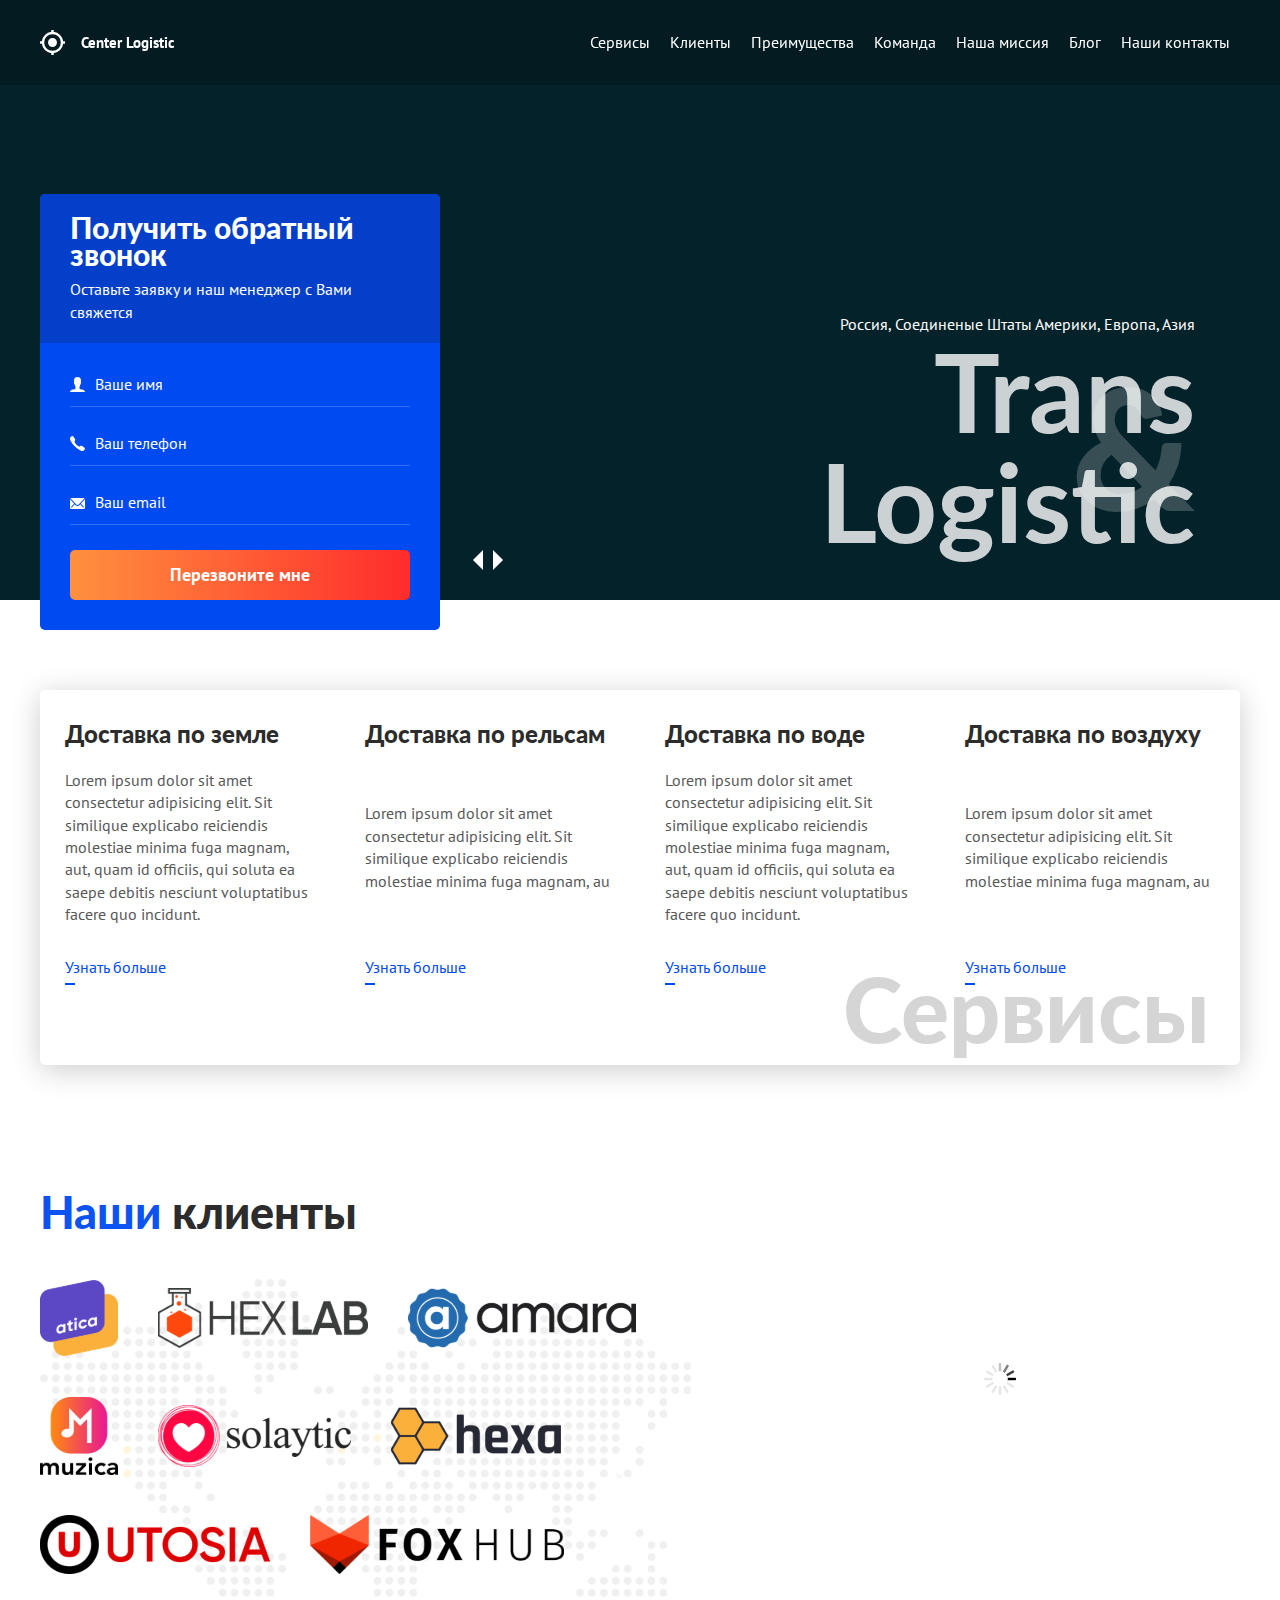
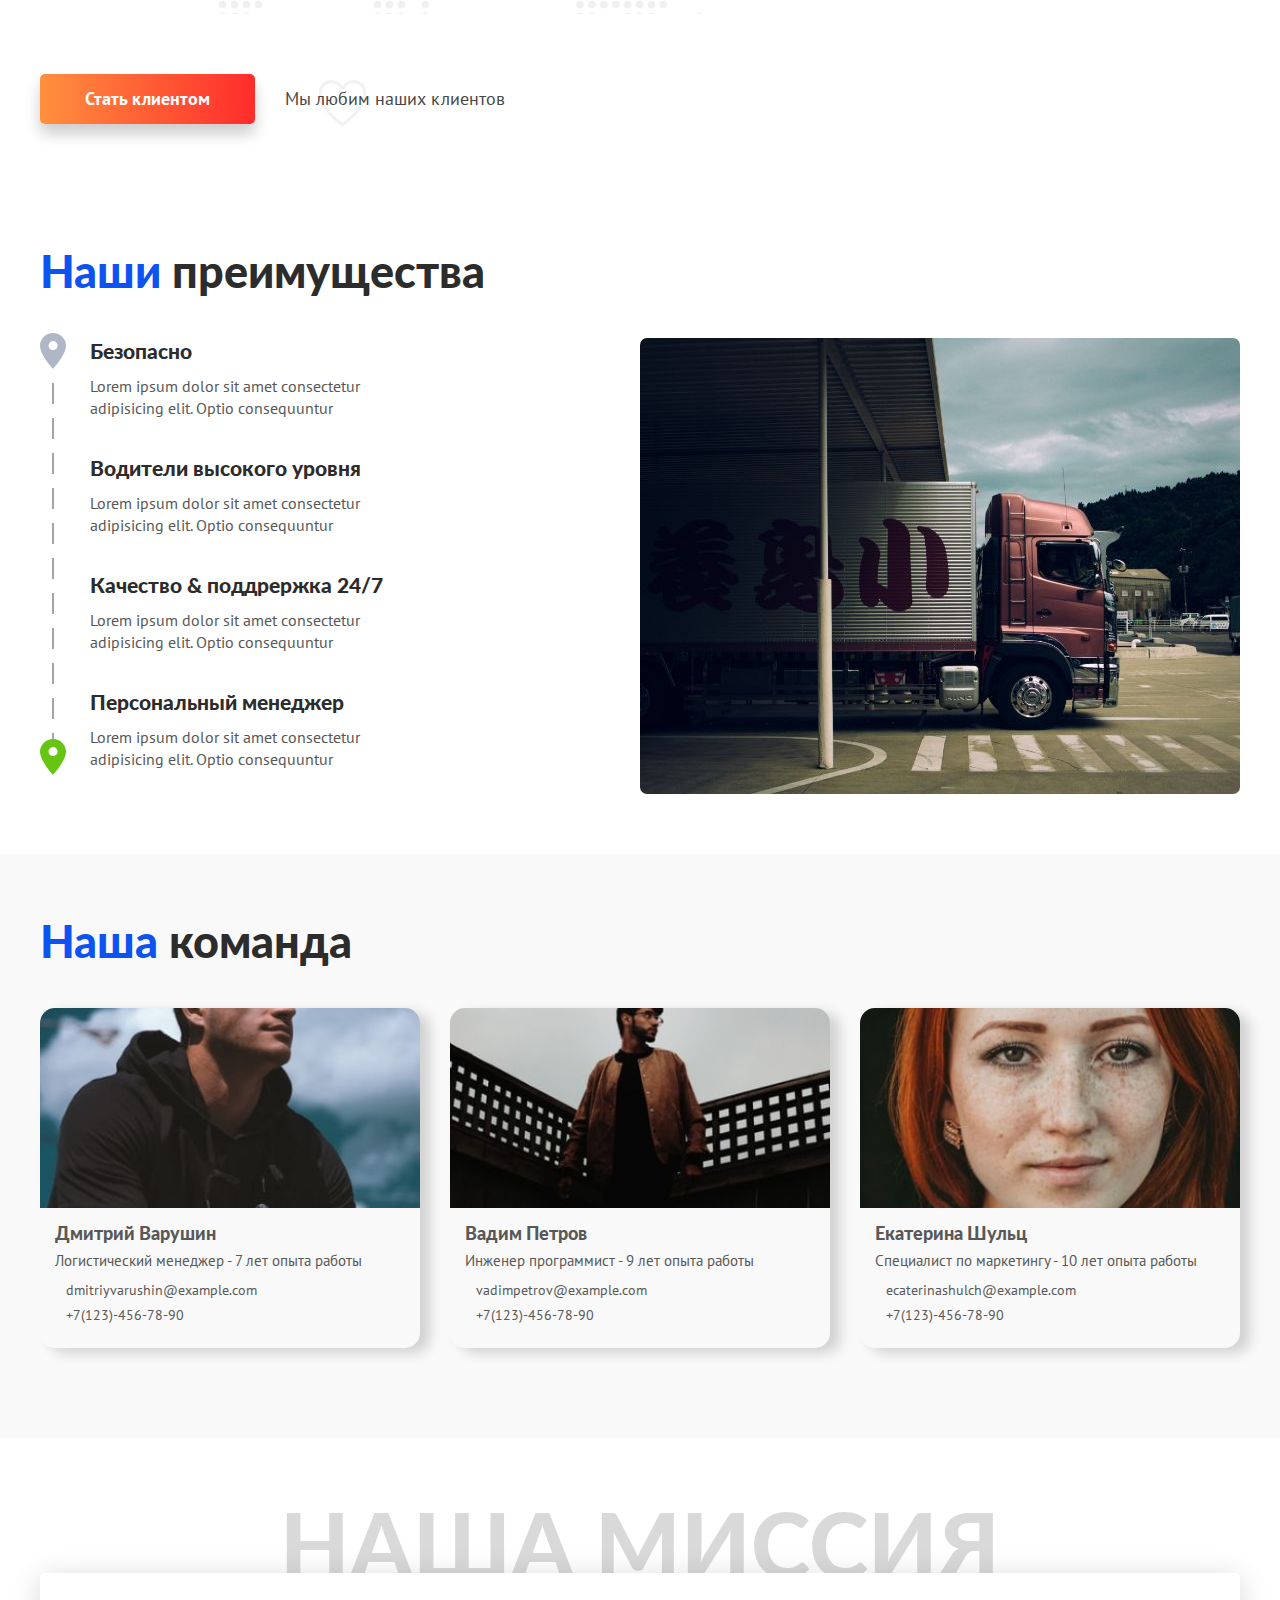
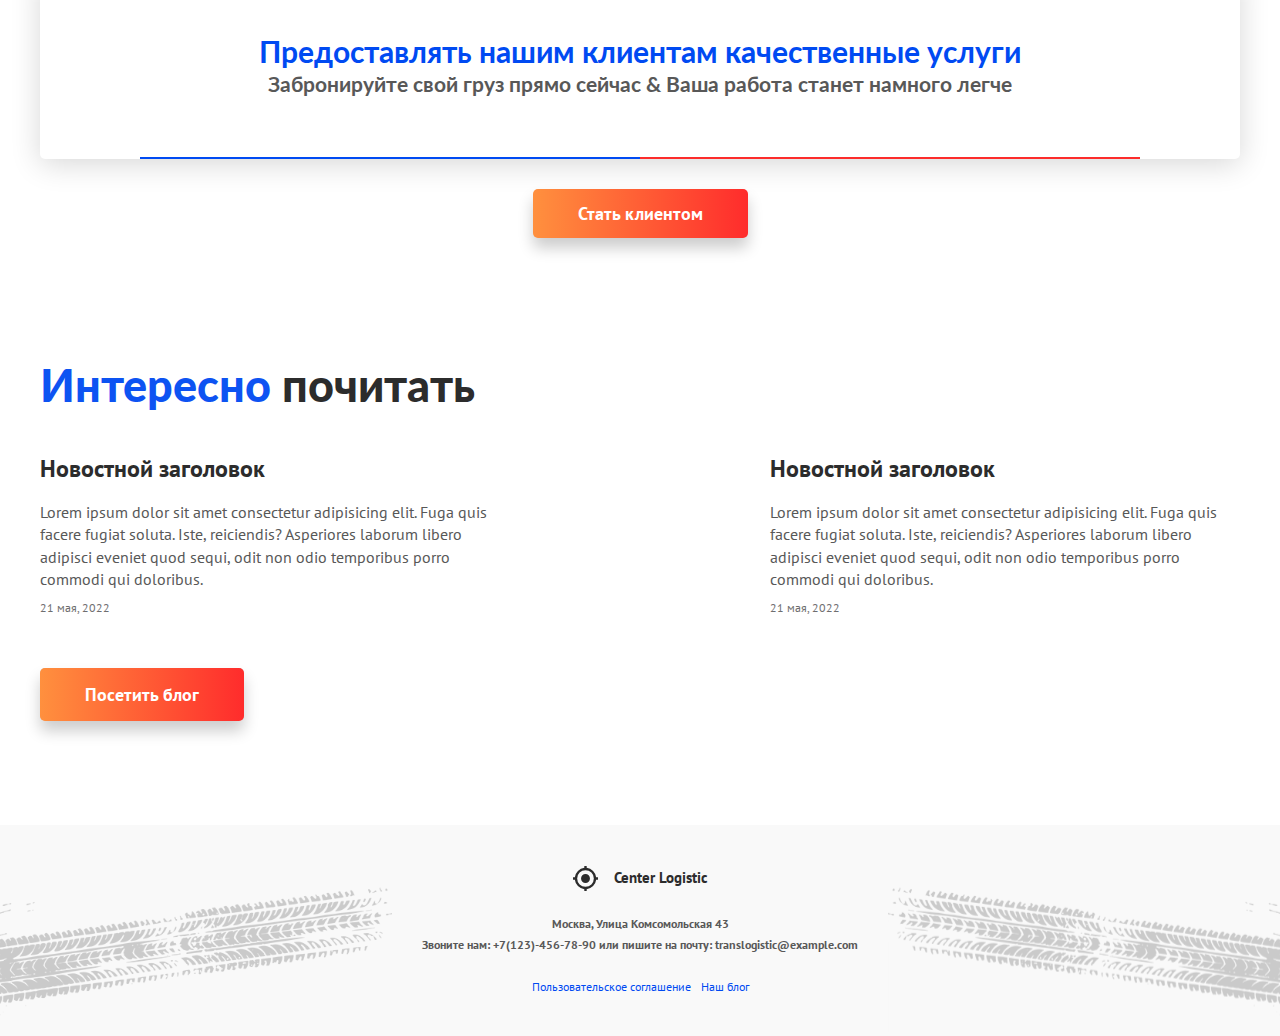
==== commit 04eeb1e8: "Fix more  bags" ====
--- a/index.html
+++ b/index.html
@@ -31,13 +31,13 @@
     <meta name="msapplication-TileColor" content="#004AF2" />
     <meta name="theme-color" content="#004AF2" />
 
-    <link rel="stylesheet" href="./assets/styles/aos.css" />
+    <link rel="stylesheet" href="./assets/styles/aos.css?v=1.0.1" />
     <link
       href="https://fonts.googleapis.com/css2?family=Lato:wght@400;900&family=PT+Sans&display=swap"
       rel="stylesheet"
     />
-    <link rel="stylesheet" href="./assets/styles/slick.css" />
-    <link rel="stylesheet" href="./assets/styles/style.css" />
+    <link rel="stylesheet" href="./assets/styles/slick.css?v=1.0.1" />
+    <link rel="stylesheet" href="./assets/styles/style.css?v=1.0.1" />
     <title>Center Logistic</title>
   </head>
   <body>
@@ -46,12 +46,14 @@
       <header class="header" id="header">
         <div class="container">
           <div class="header__inner">
-            <a href="#" data-scroll="#intro"
+            <a class="header__logo" href="#" data-scroll="#intro"
               ><img
-                class="img img--logo"
+                class="img--logo"
                 src="./assets/images/header/logo.svg"
                 alt=""
-            /></a>
+              />
+              <span class="header__logo-text">Center Logistic</span>
+            </a>
 
             <nav class="nav" id="nav">
               <a class="nav__link" data-scroll="#services" href="#">Сервисы</a>
@@ -129,18 +131,30 @@
                 </div>
               </div>
               <div class="request-form__content">
-                <form class="form" action="/" method="post">
+                <form novalidate class="form js-form" action="/" method="post">
                   <div class="form__group">
                     <div class="form__group-user"></div>
-                    <input class="input" type="text" placeholder="Ваше имя" />
+                    <input
+                      class="input js-input"
+                      type="text"
+                      placeholder="Ваше имя"
+                    />
                   </div>
                   <div class="form__group">
                     <div class="form__group-tel"></div>
-                    <input class="input" type="tel" placeholder="Ваш телефон" />
+                    <input
+                      class="input js-input js-input-phone"
+                      type="tel"
+                      placeholder="Ваш телефон"
+                    />
                   </div>
                   <div class="form__group">
                     <div class="form__group-email"></div>
-                    <input class="input" type="email" placeholder="Ваш email" />
+                    <input
+                      class="input js-input js-input-email"
+                      type="email"
+                      placeholder="Ваш email"
+                    />
                   </div>
                   <button class="btn btn--orange btn--block" type="submit">
                     <span>Перезвоните мне</span>
@@ -735,7 +749,17 @@
       <!-- Footer section  -->
       <footer class="footer">
         <div class="container">
-          <img src="./assets/images/footer/logo-black.svg" alt="" />
+          <a
+            class="header__logo header__logo--black"
+            href="#"
+            data-scroll="#intro"
+            ><img
+              class="img--logo"
+              src="./assets/images/footer/logo-black.svg"
+              alt=""
+            />
+            <span class="header__logo-text">Center Logistic</span>
+          </a>
           <address class="footer__contacts">
             <p>Москва, Улица Комсомольская 43</p>
             <p>
@@ -828,37 +852,39 @@
       <!-- Modal -->
       <div class="modal" id="thanksModal">
         <div class="modal__inner">
-          <div class="modal__header">
-            <img
-              class="img modal__icon"
-              src="./assets/images/modal/tick.svg"
-              alt=""
-            />
-            <h4 class="modal__title">Спасибо за ваш запрос</h4>
-            <div class="modal__text">
-              <p>Мы перезвоним вам как можно скорее!</p>
-            </div>
-          </div>
-
-          <div class="modal__footer">
-            <h4 class="modal__footer-title">Наши контакты</h4>
-            <address class="modal__contacts">
-              <p>Москва, Улица Комсомольская 43</p>
-              <p>
-                Phone: <a href="tel:+7(123)-456-78-90">+7(123)-456-78-90</a>
-              </p>
-              <p>
-                Email:
-                <a href="mailto:translogistic@example.com"
-                  >translogistic@example.com</a
-                >
-              </p>
-            </address>
-          </div>
-
-          <button class="modal__close">
-            <img src="./assets/images/modal/close.svg" alt="" />
-          </button>
+          <div class="modal__content-thanks">
+            <div class="modal__header-thanks">
+              <img
+                class="img modal__icon"
+                src="./assets/images/modal/tick.svg"
+                alt=""
+              />
+              <h4 class="modal__title">Спасибо за ваш запрос</h4>
+              <div class="modal__text">
+                <p>Мы перезвоним вам как можно скорее!</p>
+              </div>
+            </div>
+
+            <div class="modal__footer">
+              <h4 class="modal__footer-title">Наши контакты</h4>
+              <address class="modal__contacts">
+                <p>Москва, Улица Комсомольская 43</p>
+                <p>
+                  Phone: <a href="tel:+7(123)-456-78-90">+7(123)-456-78-90</a>
+                </p>
+                <p>
+                  Email:
+                  <a href="mailto:translogistic@example.com"
+                    >translogistic@example.com</a
+                  >
+                </p>
+              </address>
+            </div>
+
+            <button class="modal__close-thanks">
+              <img src="./assets/images/modal/close.svg" alt="" />
+            </button>
+          </div>
         </div>
         <!-- Modal inner -->
       </div>
@@ -868,6 +894,7 @@
     <script src="./assets/js/aos.js"></script>
     <script src="./assets/js/jquery.min.js"></script>
     <script src="./assets/js/slick.min.js"></script>
+    <script src="./assets/js/validationForm.js"></script>
     <script src="./assets/js/app.js"></script>
   </body>
 </html>
--- a/assets/styles/style.css
+++ b/assets/styles/style.css
@@ -88,6 +88,28 @@
   z-index: 1000;
 }
 
+.header__logo {
+  text-decoration: none;
+  color: #fff;
+}
+
+.header__logo--black {
+  color: #2c2c2c;
+}
+
+.header__logo img {
+  display: inline-block;
+  vertical-align: middle;
+}
+
+.header__logo-text {
+  margin-left: 12px;
+  font-size: 15px;
+  font-weight: 700;
+  position: relative;
+  top: 1px;
+}
+
 .header--dark,
 body.show-nav .header {
   background-color: rgba(0, 0, 0, 0.9);
@@ -377,6 +399,9 @@
   font-size: 16px;
   font-family: 'PT Sans', sans-serif;
   color: #fff;
+  border-radius: 0;
+  appearance: none;
+  box-shadow: none;
 
   background: none;
   border: 0;
@@ -405,6 +430,20 @@
 
 .input--dark::placeholder {
   color: #000;
+}
+
+.js-input.error {
+  color: #ff0000;
+  border-bottom-color: #ff0000;
+}
+
+.js-input.error:focus {
+  color: #ff0000;
+  border-bottom-color: #ff0000;
+}
+
+.js-input.error::placeholder {
+  color: #ff0000;
 }
 
 .form__group-user {
@@ -1134,6 +1173,8 @@
 
 .footer__nav {
   font-size: 12px;
+  display: flex;
+  justify-content: center;
 }
 
 .footer__nav a {
@@ -1188,9 +1229,42 @@
   transition: transform 0.2s ease-out, opacity 0.2s ease-out;
 }
 
+.modal__content-thanks {
+  display: flex;
+  flex-direction: column;
+  width: 100%;
+  max-width: 400px;
+  border-radius: 5px;
+  background-color: #fff;
+  padding: 20px;
+  position: relative;
+}
+
+.modal__close-thanks {
+  width: 20px;
+  height: 20px;
+
+  background: none;
+  padding: 0;
+  border: 0;
+  cursor: pointer;
+
+  position: absolute;
+  top: -20px;
+  right: -30px;
+  z-index: 1;
+
+  transition: transform 0.2s linear;
+}
+
 .modal__header {
   text-align: center;
   margin-bottom: 25px;
+}
+
+.modal__header-thanks {
+  text-align: center;
+  margin-bottom: 0;
 }
 
 .modal__title {
@@ -1607,6 +1681,10 @@
   .request-form--right {
     margin: 50px auto 0;
   }
+
+  .center {
+    text-align: center;
+  }
 }
 
 @media (max-width: 575px) {
@@ -1638,16 +1716,24 @@
     width: 100%;
     margin-right: 0;
 
-    font-size: 60px;
+    font-size: 40px;
     text-align: center;
 
     bottom: auto;
     right: auto;
-    top: 5px;
+    top: 20px;
   }
 
   .services__item {
     width: 100%;
+  }
+
+  .services__title {
+    font-size: 20px;
+  }
+
+  .services__text p {
+    font-size: 16px;
   }
 
   /* Section */
@@ -1656,7 +1742,7 @@
   }
 
   .section__title {
-    font-size: 35px;
+    font-size: 20px;
   }
 
   /* Clients */
@@ -1695,6 +1781,26 @@
     font-size: 16px;
   }
 
+  /* Benefits */
+  .benefits-list__title {
+    font-size: 18px;
+  }
+
+  .benefits-list__text p {
+    font-size: 16px;
+  }
+
+  /* Team */
+  .team__item {
+    width: 300px;
+    margin: 0 auto;
+  }
+
+  /* Articles */
+  .articles__title {
+    font-size: 20px;
+  }
+
   /* Footer */
   .footer {
     background-size: 250px auto;
@@ -1731,6 +1837,15 @@
     margin-top: 30px;
     margin-left: 0;
   }
+
+  /* Footer */
+  .footer__nav {
+    flex-direction: column;
+  }
+
+  .footer__nav a:not(:last-child) {
+    margin-bottom: 5px;
+  }
 }
 
 @media (max-width: 320px) {
